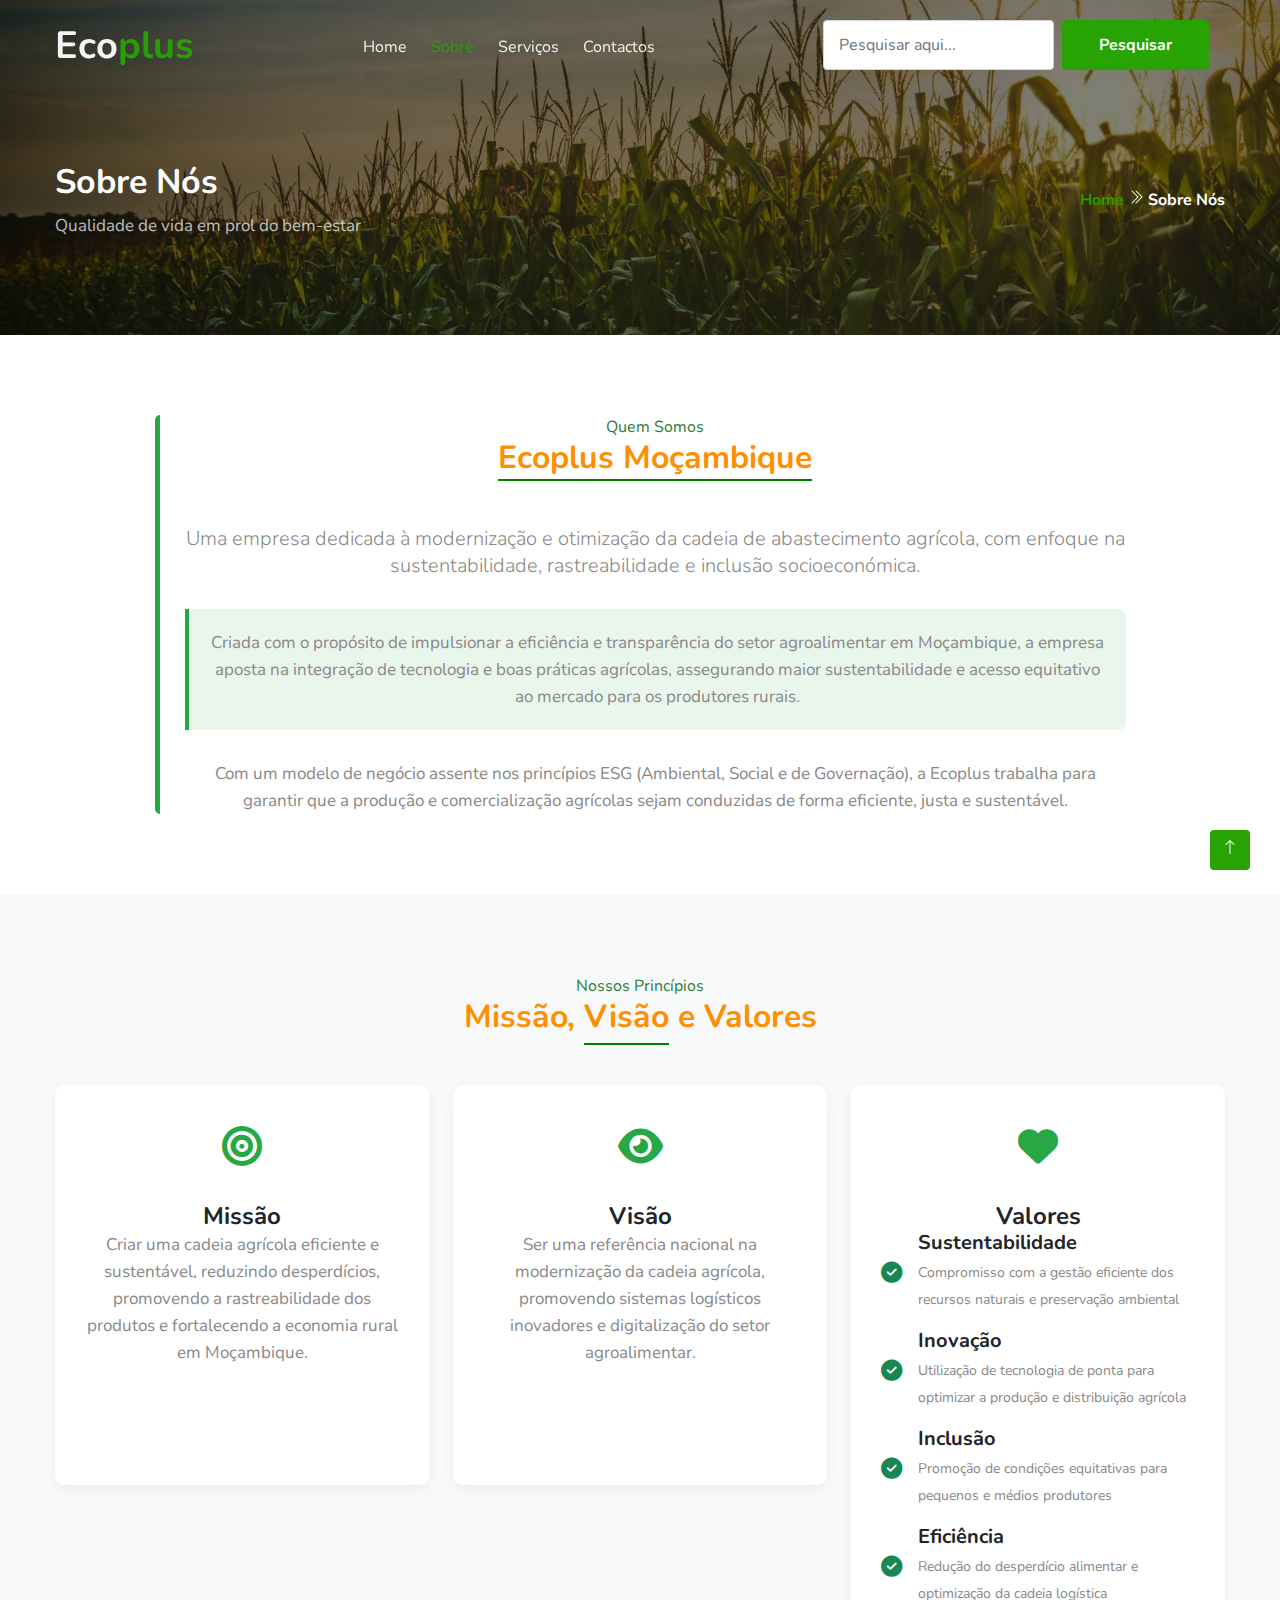
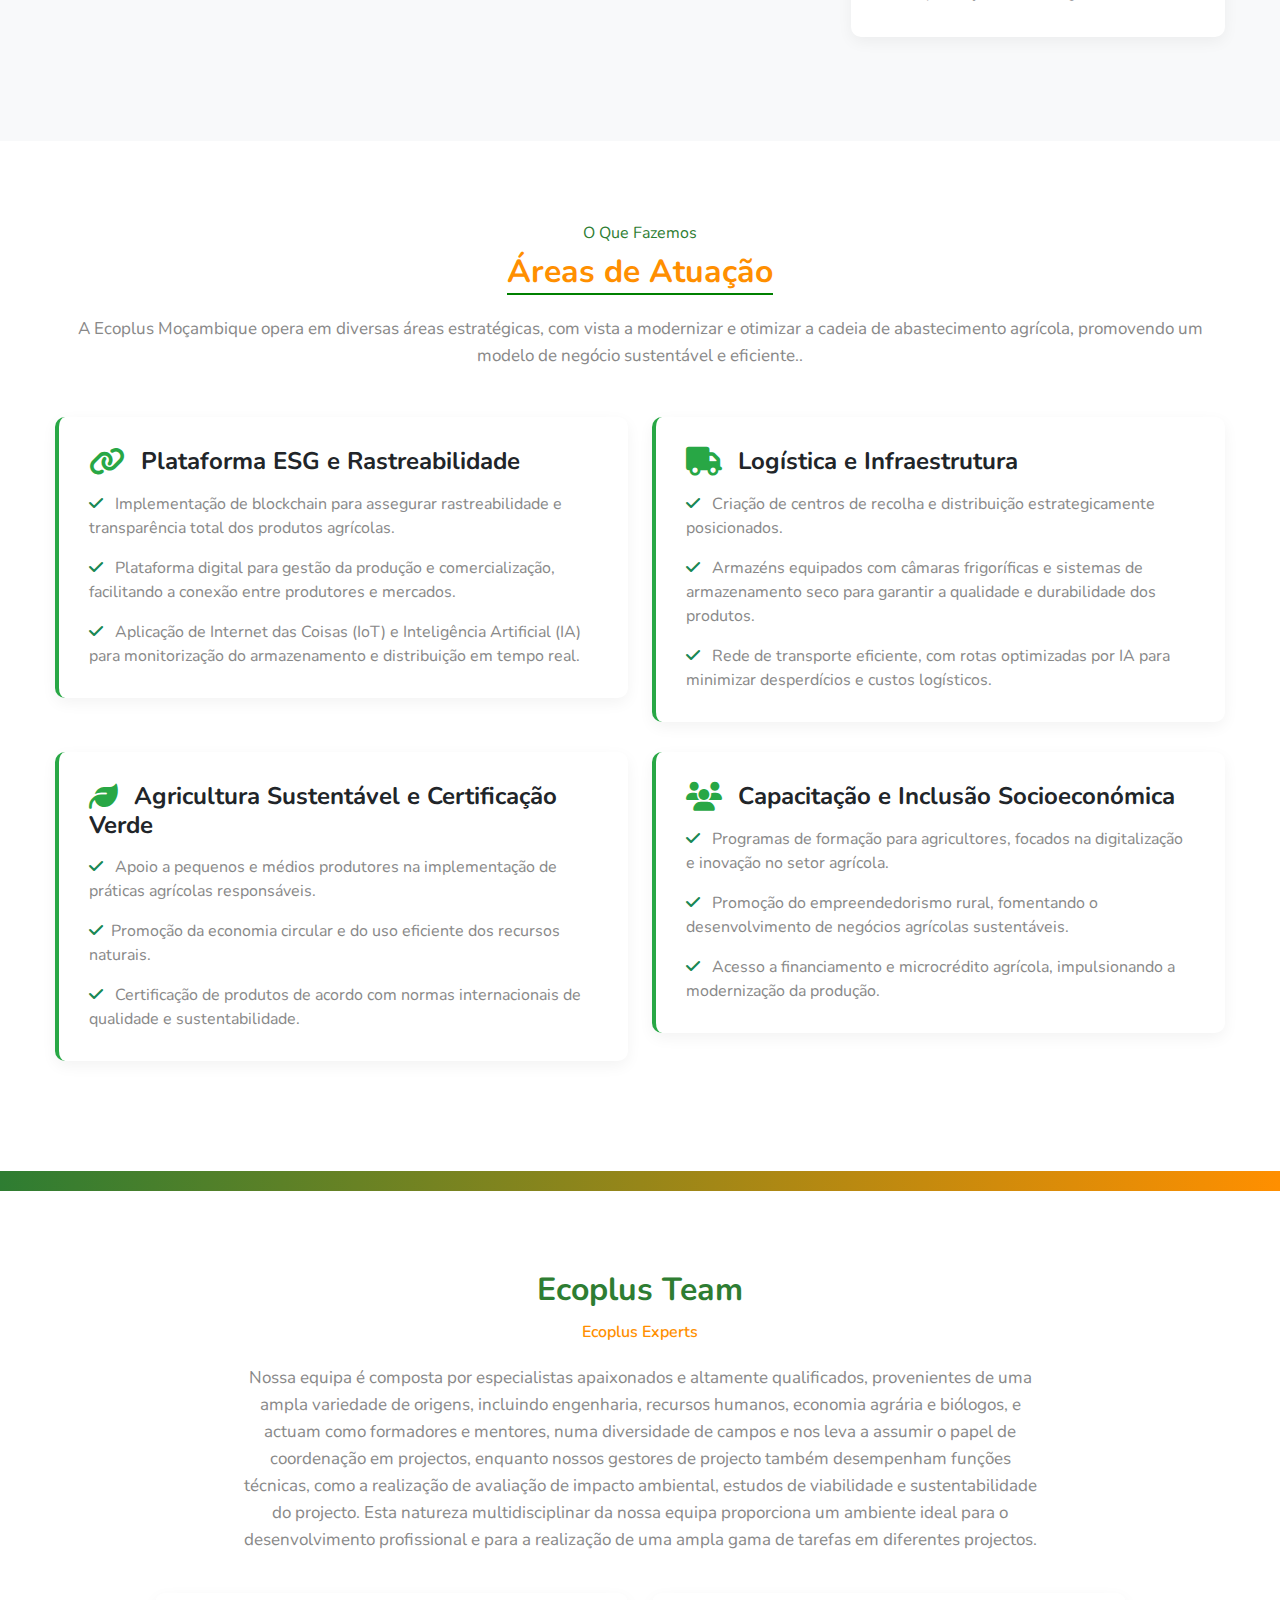
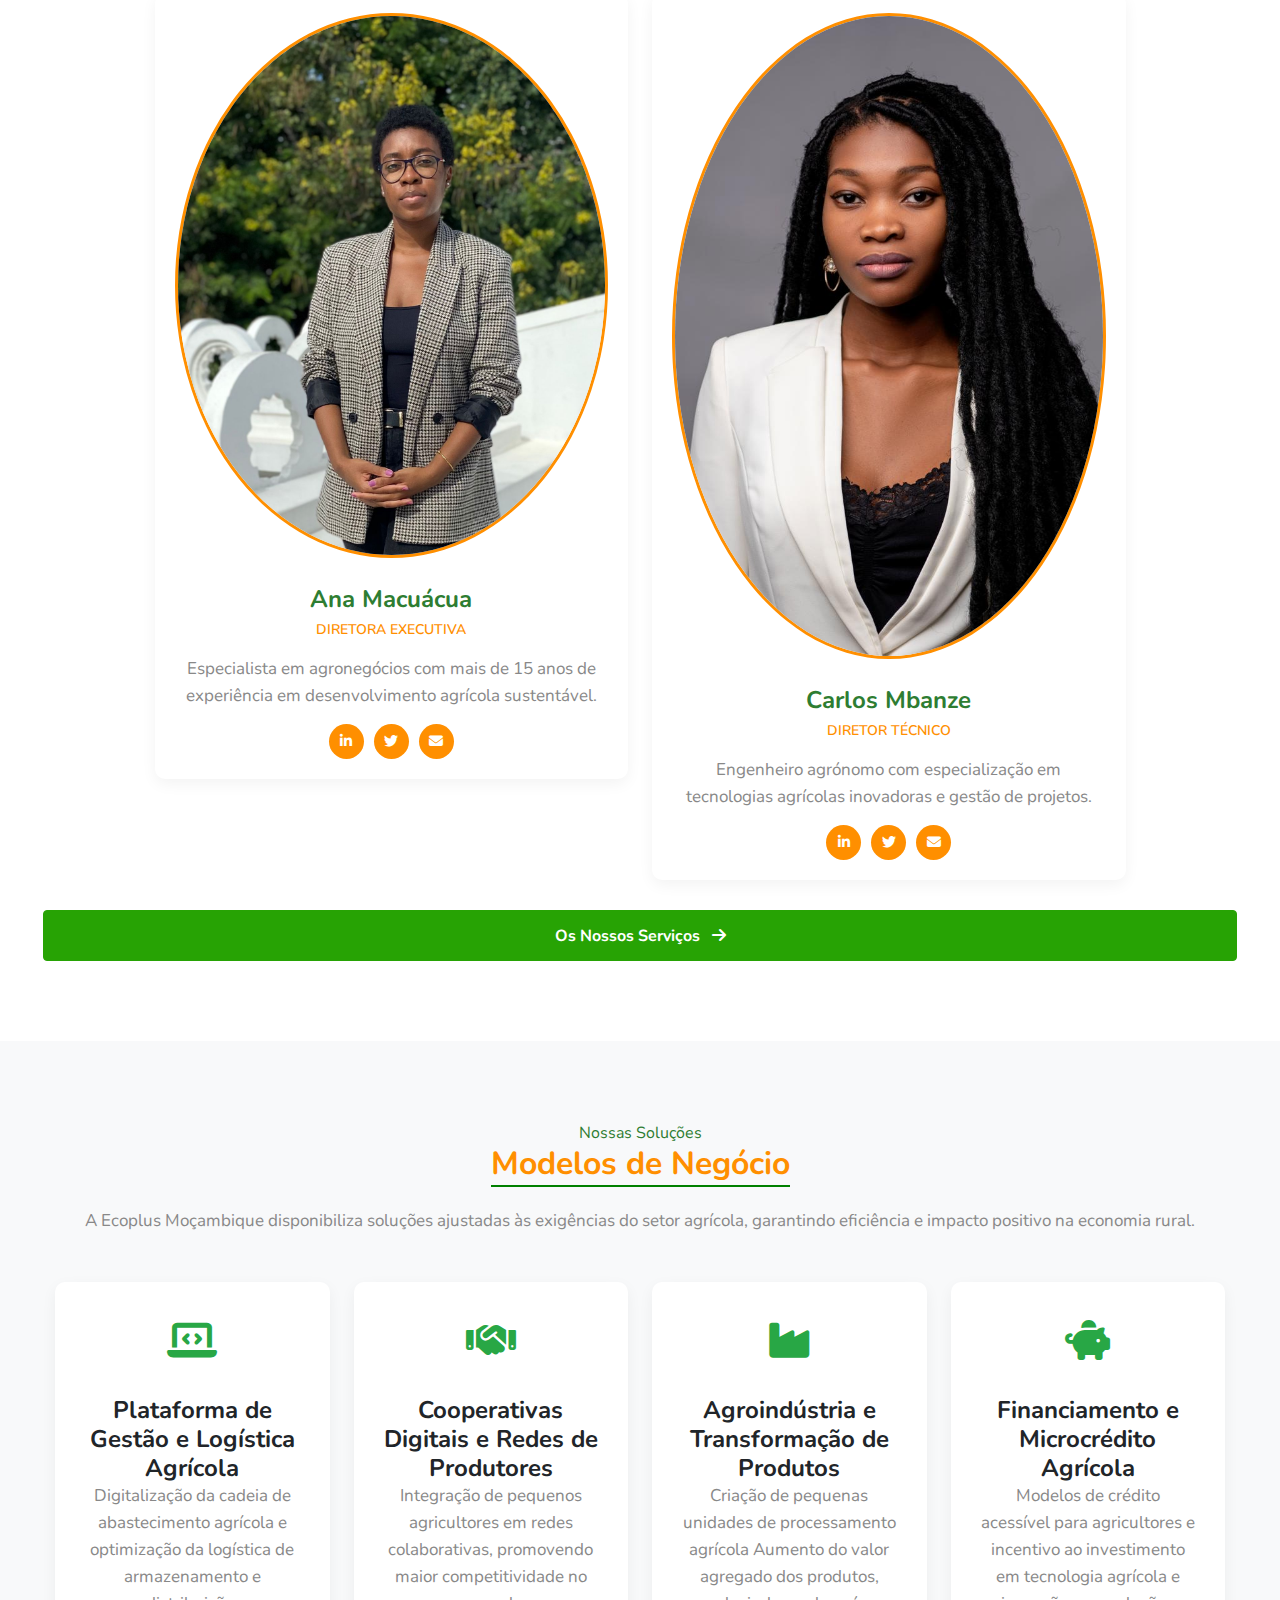
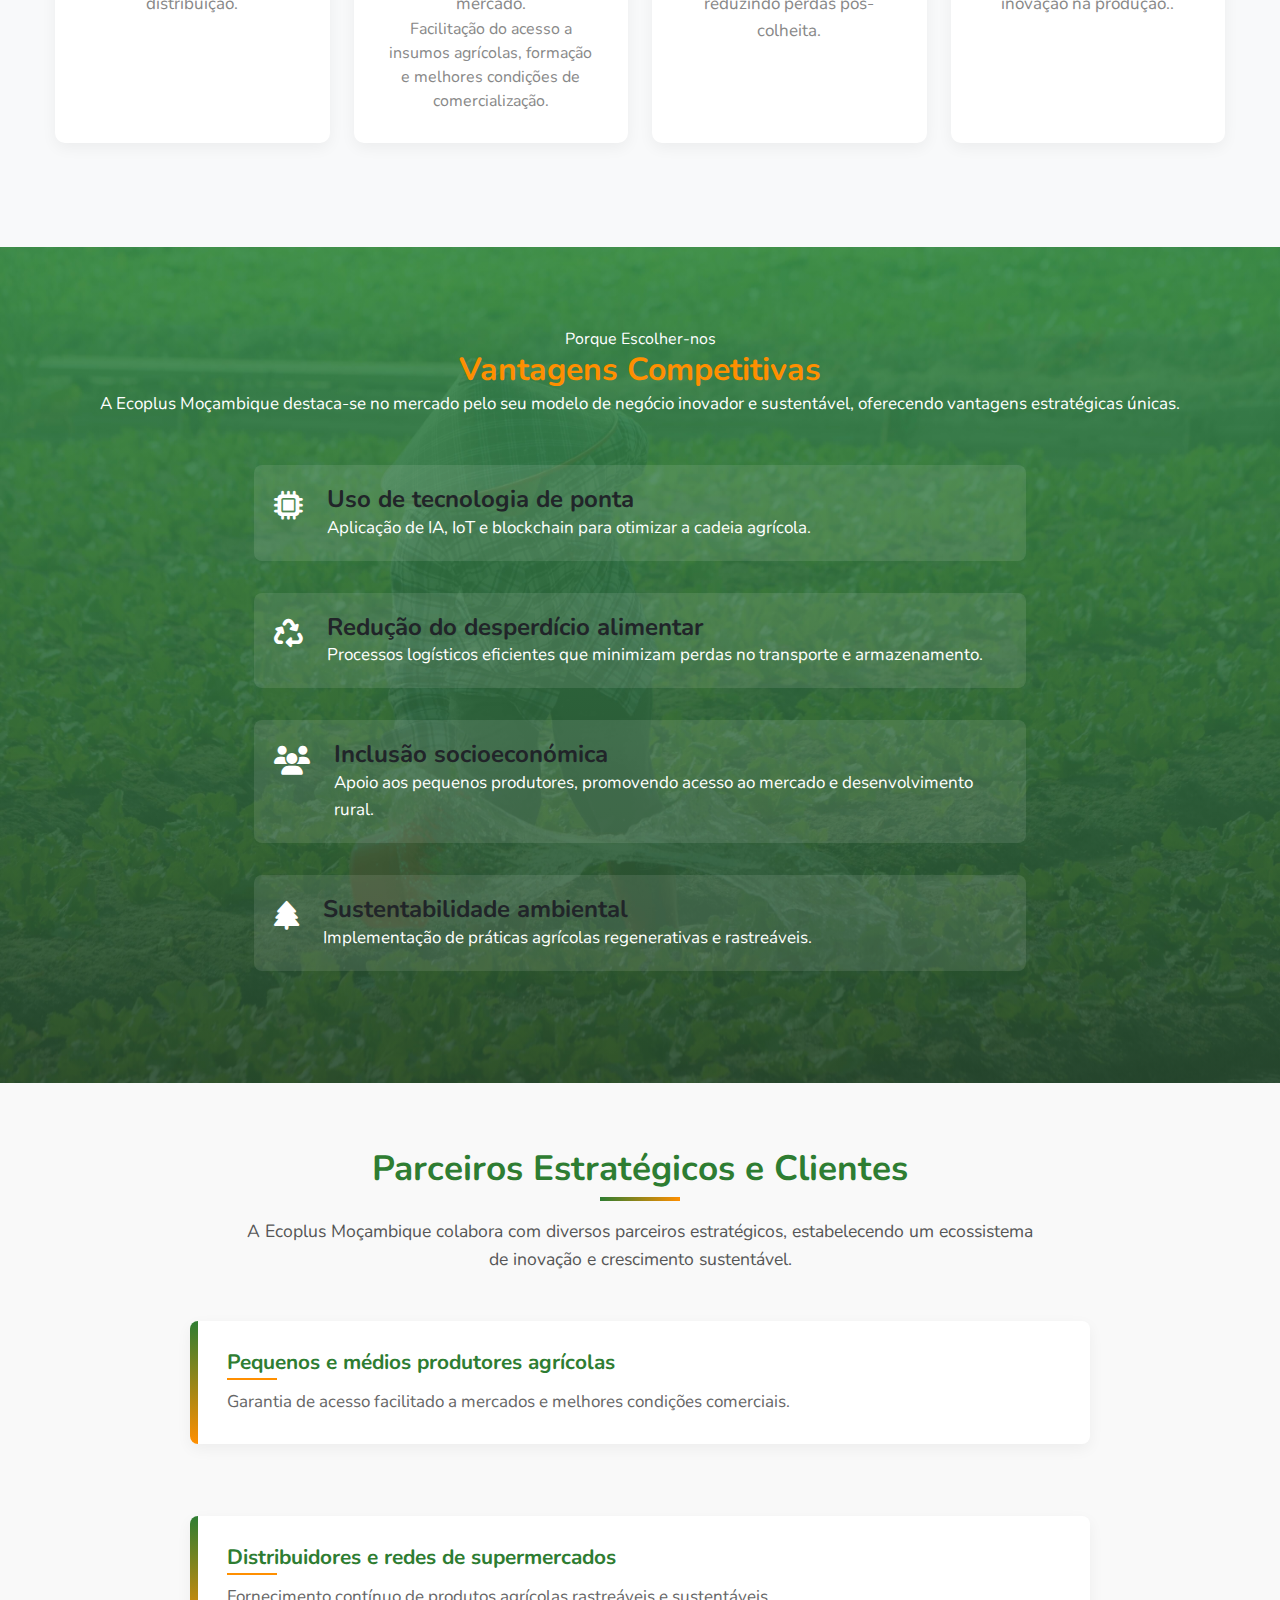
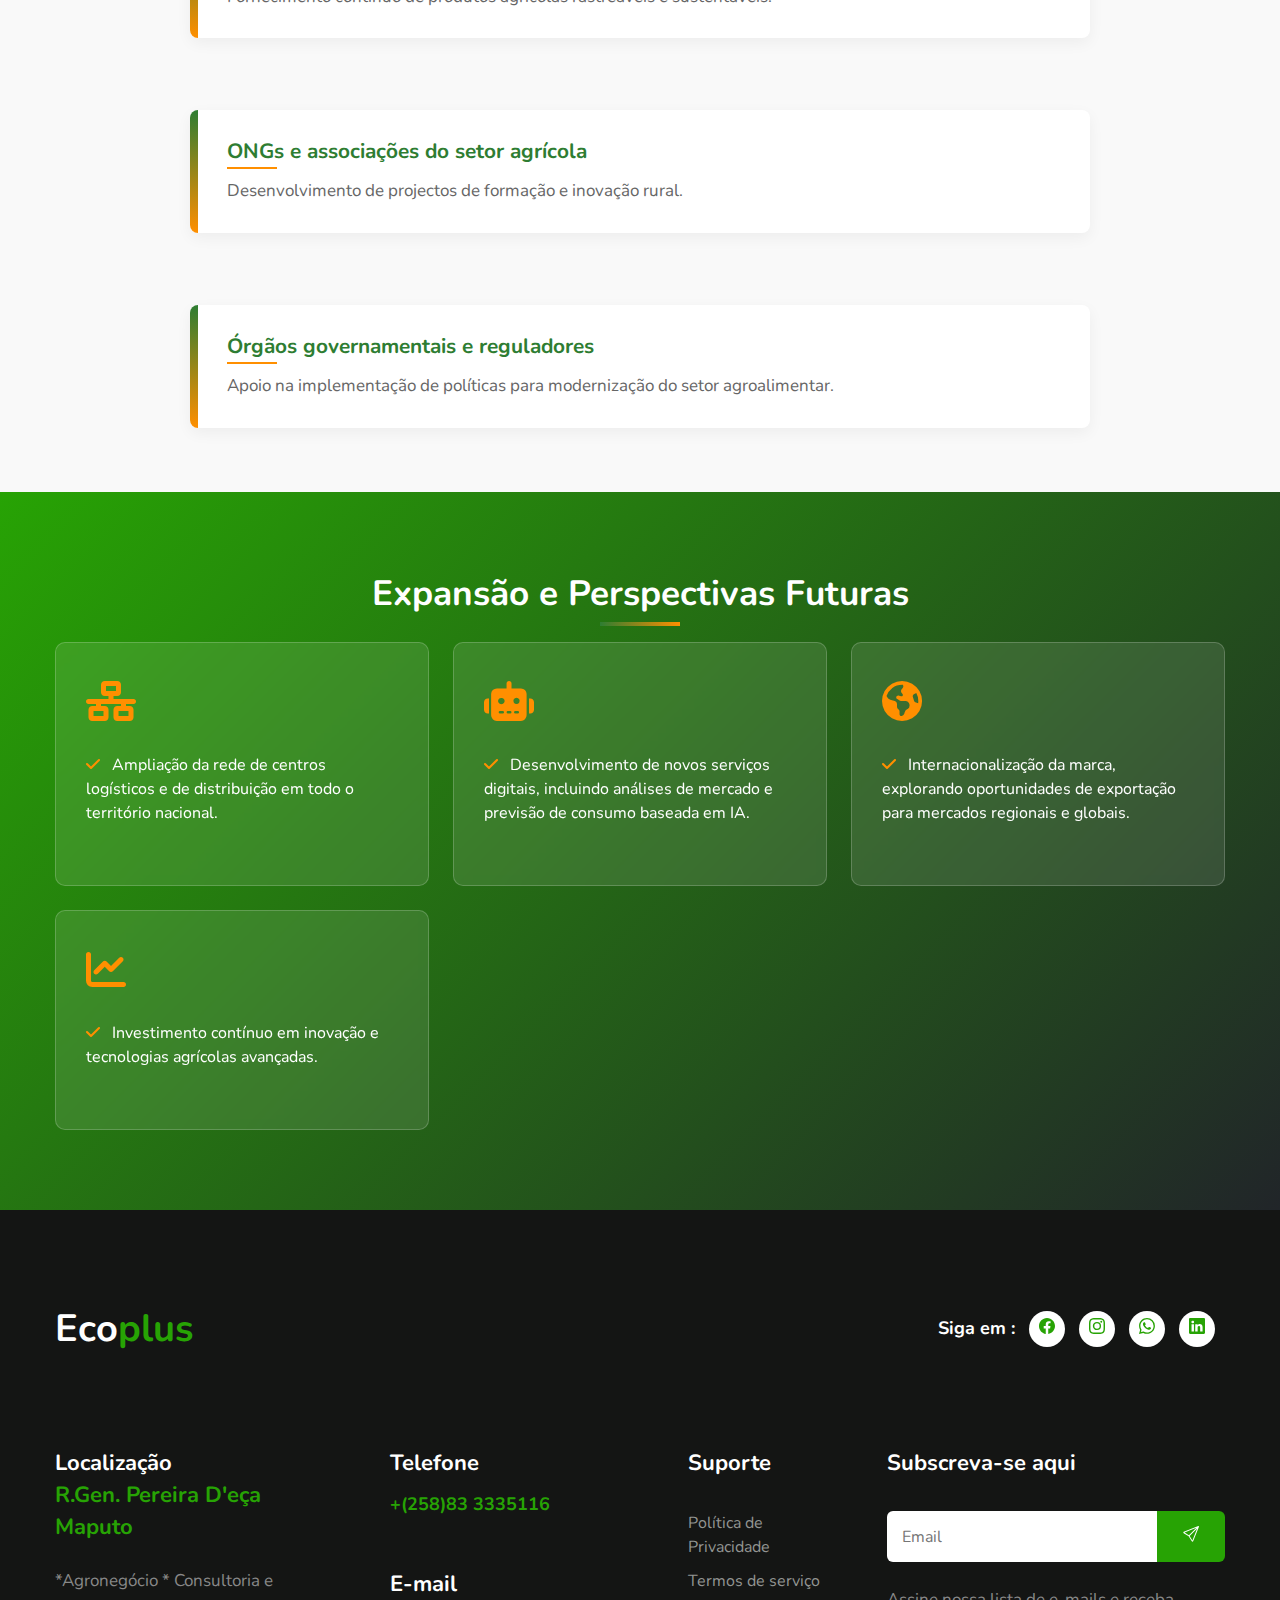
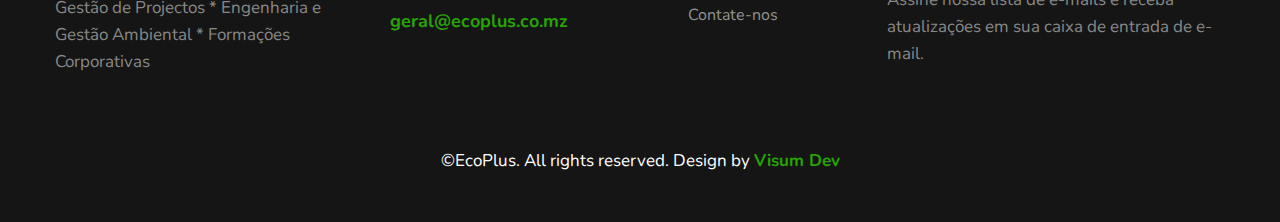
==== about.html @ 9ae2510a "Fase inicial do projecto" ====
<!--
Author: W3layouts
Author URL: http://w3layouts.com
-->
<!doctype html>
<html lang="en">

<head>
    <!-- Required meta tags -->
    <meta charset="utf-8">
    <meta name="viewport" content="width=device-width, initial-scale=1, shrink-to-fit=no">
    <title>EcoPlus - Agricultura Sustentável </title>
    <!-- google fonts -->
    <link href="//fonts.googleapis.com/css2?family=Nunito:ital,wght@0,400;0,600;0,700;0,800;1,400&display=swap" rel="stylesheet">
    <link rel="stylesheet" href="https://cdnjs.cloudflare.com/ajax/libs/font-awesome/6.4.0/css/all.min.css">
    <!-- Template CSS -->
    <link rel="stylesheet" href="assets/css/style-starter.css">
    <link rel="stylesheet" href="assets/css/style-starter1.css">
</head>

<body>



  
    <!--/Header-->
    <header id="site-header" class="fixed-top">
        <div class="container">
            <nav class="navbar navbar-expand-lg navbar-light stroke">
                <h1><a class="navbar-brand" href="index.html">
                        Eco<span class="sub-color">plus</span>
                    </a></h1>
               
                <div class="collapse navbar-collapse" id="navbarScroll">
                    <ul class="navbar-nav mx-lg-auto my-2 my-lg-0 navbar-nav-scroll">
                        <li class="nav-item">
                            <a class="nav-link" aria-current="page" href="index.html">Home</a>
                        </li>
                        <li class="nav-item">
                            <a class="nav-link active" href="about.html">Sobre</a>
                        </li>
                        <li class="nav-item">
                            <a class="nav-link" href="services.html">Serviços</a>
                        </li>
                        
                        <li class="nav-item">
                            <a class="nav-link" href="contact.html">Contactos</a>
                        </li>
                    </ul>
                    <form action="#" method="GET" class="d-flex search-header">
                        <input class="form-control me-2" type="search" placeholder="Pesquisar aqui..." aria-label="Search" required>
                        <button class="btn btn-style btn-secondary me-lg-3" type="submit">Pesquisar</button>
                    </form>
                </div>
                <!-- toggle switch for light and dark theme -->
                <!-- <div class="d-flex search-header" class="mobile-position">
                    <nav class="navigation">
                        <div class="theme-switch-wrapper">
                            <label class="theme-switch" for="checkbox">
                                <input type="checkbox" id="checkbox">
                                <div class="mode-container">
                                    <i class="gg-sun"></i>
                                    <i class="gg-moon"></i>
                                </div>
                            </label>
                        </div>
                    </nav>
                </div> -->
                <!-- //toggle switch for light and dark theme -->
               <button class="navbar-toggler collapsed" type="button" data-bs-toggle="collapse" data-bs-target="#navbarScroll" aria-controls="navbarScroll" aria-expanded="false" aria-label="Toggle navigation">
                    <svg xmlns="http://www.w3.org/2000/svg" width="25" height="25" fill="currentColor" class="bi bi-list" viewBox="0 0 16 16">
                      <path class="title-subw3hny" fill-rule="evenodd" d="M2.5 12a.5.5 0 0 1 .5-.5h10a.5.5 0 0 1 0 1H3a.5.5 0 0 1-.5-.5zm0-4a.5.5 0 0 1 .5-.5h10a.5.5 0 0 1 0 1H3a.5.5 0 0 1-.5-.5zm0-4a.5.5 0 0 1 .5-.5h10a.5.5 0 0 1 0 1H3a.5.5 0 0 1-.5-.5z"/>
                    </svg>
                </button>
              
            </nav>
        </div>
    </header>
    <!--//Header-->
    <!--/inner-page-->
   <!----> <div class="inner-banner py-5">
        <section class="w3l-breadcrumb text-left py-sm-5 ">
            <div class="container">
                <div class="w3breadcrumb-gids">
                    <div class="w3breadcrumb-left text-left">
                        <h2 class="inner-w3-title">
                            Sobre Nós </h2>
                        <p class="inner-page-para mt-2">
                            Qualidade de vida em prol do bem-estar</p>
                    </div>
                    <div class="w3breadcrumb-right">
                        <ul class="breadcrumbs-custom-path">
                            <li><a href="index.html">Home</a></li>
                            <li class="active"><svg xmlns="http://www.w3.org/2000/svg" width="16" height="16" fill="currentColor" class="bi bi-chevron-double-right" viewBox="0 0 16 16">
  <path fill-rule="evenodd" d="M3.646 1.646a.5.5 0 0 1 .708 0l6 6a.5.5 0 0 1 0 .708l-6 6a.5.5 0 0 1-.708-.708L9.293 8 3.646 2.354a.5.5 0 0 1 0-.708z"/>
  <path fill-rule="evenodd" d="M7.646 1.646a.5.5 0 0 1 .708 0l6 6a.5.5 0 0 1 0 .708l-6 6a.5.5 0 0 1-.708-.708L13.293 8 7.646 2.354a.5.5 0 0 1 0-.708z"/>
</svg> Sobre Nós</li>
                        </ul>
                    </div>
                </div>

            </div>
        </section>
    </div>
    <!--//inner-page-->
    <!--/ab-->
  <!-- About Section - Enhanced -->
  <section class="ecoplus-about-section">
    <div class="container">
        <div class="row justify-content-center">
            <div class="col-lg-10">
                <div class="ecoplus-about-content">
                    <span class="ecoplus-section-subtitle text-center d-block"   style="color:  #2e7d32;">Quem Somos</span>
                    <h2 class="ecoplus-section-title text-center"><span style="border-bottom: 2px solid green; ">Ecoplus Moçambique</span></h2>
                    <p class="text-center lead pt-5">Uma empresa dedicada à modernização e otimização da cadeia de abastecimento agrícola, com enfoque na sustentabilidade, rastreabilidade e inclusão socioeconómica.</p>
                    
                    <div class="ecoplus-about-highlight">
                        <p class="mb-0 text-center">Criada com o propósito de impulsionar a eficiência e transparência do setor agroalimentar em Moçambique, a empresa aposta na integração de tecnologia e boas práticas agrícolas, assegurando maior sustentabilidade e acesso equitativo ao mercado para os produtores rurais.</p>
                    </div>
                    
                    <p class="text-center">Com um modelo de negócio assente nos princípios ESG (Ambiental, Social e de Governação), a Ecoplus trabalha para garantir que a produção e comercialização agrícolas sejam conduzidas de forma eficiente, justa e sustentável.</p>
                </div>
            </div>
        </div>
    </div>
</section>

    <!--//ab-->
     <!-- Mission, Vision, Values Section -->
     <section class="ecoplus-values">
        <div class="container">
            <div class="row text-center mb-5">
                <div class="col-lg-12">
                    <span class="ecoplus-section-subtitle"   style="color:  #2e7d32;">Nossos Princípios</span>
                    <h2 class="ecoplus-section-title">Missão, <span style="border-bottom: 2px solid green; padding-bottom:5px ;">Visão</span> e Valores</h2>
                  

                </div>
            </div>
            
            <div class="row">
                <div class="col-md-4 mb-4" style="height: 400px;">
                    <div class="ecoplus-value-card text-center">
                        <div class="ecoplus-value-icon">
                            <i class="fas fa-bullseye"></i>
                        </div>
                        <h4>Missão</h4>
                        <p>Criar uma cadeia agrícola eficiente e sustentável, reduzindo desperdícios, promovendo a rastreabilidade dos produtos e fortalecendo a economia rural em Moçambique.</p>
                    </div>
                </div>
                
                <div class="col-md-4 mb-4" >
                    <div class="ecoplus-value-card text-center"    style="height: 400px;">
                        <div class="ecoplus-value-icon">
                            <i class="fas fa-eye"></i>
                        </div>
                        <h4>Visão</h4>
                        <p>Ser uma referência nacional na modernização da cadeia agrícola, promovendo sistemas logísticos inovadores e digitalização do setor agroalimentar.</p>
                    </div>
                </div>
                
                <div class="col-md-4 mb-4">
                    <div class="ecoplus-value-card">
                        <div class="ecoplus-value-icon text-center">
                            <i class="fas fa-heart"></i>
                        </div>
                        <h4 class="text-center">Valores</h4>
                        <ul class="list-unstyled">
                            <li class="mb-3 d-flex align-items-center">
                                <i class="fas fa-check-circle text-success me-3 fa-lg"></i>
                                <div>
                                    <h5 class="mb-1">Sustentabilidade</h5>
                                    <p class="mb-0 small">Compromisso com a gestão eficiente dos recursos naturais e preservação ambiental</p>
                                </div>
                            </li>
                            <li class="mb-3 d-flex align-items-center">
                                <i class="fas fa-check-circle text-success me-3 fa-lg"></i>
                                <div>
                                    <h5 class="mb-1">Inovação</h5>
                                    <p class="mb-0 small">Utilização de tecnologia de ponta para optimizar a produção e distribuição agrícola</p>
                                </div>
                            </li>
                            <li class="mb-3 d-flex align-items-center">
                                <i class="fas fa-check-circle text-success me-3 fa-lg"></i>
                                <div>
                                    <h5 class="mb-1">Inclusão</h5>
                                    <p class="mb-0 small">Promoção de condições equitativas para pequenos e médios produtores</p>
                                </div>
                            </li>
                            <li class="d-flex align-items-center">
                                <i class="fas fa-check-circle text-success me-3 fa-lg"></i>
                                <div>
                                    <h5 class="mb-1">Eficiência</h5>
                                    <p class="mb-0 small">Redução do desperdício alimentar e optimização da cadeia logística</p>
                                </div>
                            </li>
                        </ul>
                    </div>
                </div>
            </div>
        </div>
    </section>



     <!-- Areas of Activity Section -->
     <section class="ecoplus-areas">
        <div class="container">
            <div class="row text-center mb-5">
                <div class="col-lg-12">
                    <span class="ecoplus-section-subtitle" style="color:  #2e7d32;">O Que Fazemos</span>
                    <h2 class="ecoplus-section-title pt-2"><span style="border-bottom: 2px solid green; ">Áreas de Atuação</span></h2><br>
                    <p >A Ecoplus Moçambique opera em diversas áreas estratégicas, com vista a modernizar e otimizar
                        a cadeia de abastecimento agrícola, promovendo um modelo de negócio sustentável e eficiente..</p>
                </div>
            </div>
            
            <div class="row">
                <div class="col-lg-6">
                    <div class="ecoplus-area-card">
                        <h4><i class="fas fa-link ecoplus-area-icon"></i> Plataforma ESG e Rastreabilidade</h4>
                        <ul class="list-unstyled mt-3">
                            <li class="mb-3"><i class="fas fa-check text-success me-2"></i> Implementação de blockchain para assegurar rastreabilidade e transparência total dos produtos agrícolas.</li>
                            <li class="mb-3"><i class="fas fa-check text-success me-2"></i> Plataforma digital para gestão da produção e comercialização, facilitando a conexão entre
                                produtores e mercados.</li>
                            <li><i class="fas fa-check text-success me-2"></i> Aplicação de Internet das Coisas (IoT) e Inteligência Artificial (IA) para monitorização do
                                armazenamento e distribuição em tempo real.</li>
                        </ul>
                    </div>
                </div>

              

                
                <div class="col-lg-6">
                    <div class="ecoplus-area-card">
                        <h4><i class="fas fa-truck ecoplus-area-icon"></i> Logística e Infraestrutura</h4>
                        <ul class="list-unstyled mt-3">
                            <li class="mb-3"><i class="fas fa-check text-success me-2"></i> Criação de centros de recolha e distribuição estrategicamente posicionados.</li>
                            <li class="mb-3"><i class="fas fa-check text-success me-2"></i> Armazéns equipados com câmaras frigoríficas e sistemas de armazenamento seco para
                                garantir a qualidade e durabilidade dos produtos.</li>
                            <li><i class="fas fa-check text-success me-2"></i> Rede de transporte eficiente, com rotas optimizadas por IA para minimizar desperdícios e
                                custos logísticos.</li>
                        </ul>
                    </div>
                </div>
                
                <div class="col-lg-6">
                    <div class="ecoplus-area-card">
                        <h4><i class="fas fa-leaf ecoplus-area-icon"></i> Agricultura Sustentável e Certificação Verde</h4>
                        <ul class="list-unstyled mt-3">
                            <li class="mb-3"><i class="fas fa-check text-success me-2"></i> Apoio a pequenos e médios produtores na implementação de práticas agrícolas responsáveis.</li>
                            <li class="mb-3"><i class="fas fa-check text-success me-2"></i>Promoção da economia circular e do uso eficiente dos recursos naturais.</li>
                            <li><i class="fas fa-check text-success me-2"></i> Certificação de produtos de acordo com normas internacionais de qualidade e
                                sustentabilidade.</li>
                        </ul>
                    </div>
                </div>


               


                <div class="col-lg-6">
                    <div class="ecoplus-area-card">
                        <h4><i class="fas fa-users ecoplus-area-icon"></i> Capacitação e Inclusão Socioeconómica</h4>
                        <ul class="list-unstyled mt-3">
                            <li class="mb-3"><i class="fas fa-check text-success me-2"></i>  Programas de formação para agricultores, focados na digitalização e inovação no setor
                                agrícola.</li>
                            <li class="mb-3"><i class="fas fa-check text-success me-2"></i> Promoção do empreendedorismo rural, fomentando o desenvolvimento de negócios agrícolas
                                sustentáveis.</li>
                            <li><i class="fas fa-check text-success me-2"></i> Acesso a financiamento e microcrédito agrícola, impulsionando a modernização da produção.
                            </li>
                        </ul>
                    </div>
                </div>
            </div>
        </div>
    </section>


    <section class="team-section">
        <div class="container">
            <div class="team-header">
                <h2>Ecoplus Team</h2>
                <span class="subtitle">Ecoplus Experts</span>
                <p class="mx-auto" style="max-width: 800px;">Nossa equipa é composta por especialistas apaixonados e altamente qualificados, provenientes de uma ampla variedade de origens, incluindo engenharia, recursos humanos, economia agrária e biólogos, e actuam como formadores e mentores, numa diversidade de campos e nos leva a assumir o papel de coordenação em projectos, enquanto nossos gestores de projecto também desempenham funções técnicas, como a realização de avaliação de impacto ambiental, estudos de viabilidade e sustentabilidade do projecto. Esta natureza multidisciplinar da nossa equipa proporciona um ambiente ideal para o desenvolvimento profissional e para a realização de uma ampla gama de tarefas em diferentes projectos.</p>
            </div>

            
            
            <div class="row justify-content-center">
                <div class="col-md-6 col-lg-5">
                    <div class="team-member">
                        <img src="assets/images/Leocadia.jpeg" alt="Diretora Executiva" class="member-img">
                        <div class="member-info">
                            <h4>Ana Macuácua</h4>
                            <span class="position">DIRETORA EXECUTIVA</span>
                            <p>Especialista em agronegócios com mais de 15 anos de experiência em desenvolvimento agrícola sustentável.</p>
                            <div class="member-social">
                                <a href="#"><i class="fab fa-linkedin-in"></i></a>
                                <a href="#"><i class="fab fa-twitter"></i></a>
                                <a href="#"><i class="fas fa-envelope"></i></a>
                            </div>
                        </div>
                    </div>
                </div>

                
                <div class="col-md-6 col-lg-5">
                    <div class="team-member">
                        <img src="assets/images/Sandra.jpeg" alt="Diretor Técnico" class="member-img">
                        <div class="member-info">
                            <h4>Carlos Mbanze</h4>
                            <span class="position">DIRETOR TÉCNICO</span>
                            <p>Engenheiro agrónomo com especialização em tecnologias agrícolas inovadoras e gestão de projetos.</p>
                            <div class="member-social">
                                <a href="#"><i class="fab fa-linkedin-in"></i></a>
                                <a href="#"><i class="fab fa-twitter"></i></a>
                                <a href="#"><i class="fas fa-envelope"></i></a>
                            </div>
                        </div>
                    </div>
                </div>
                <a class="btn btn-style btn-primary  "    href="services.html"> Os Nossos Serviços <span class="fas fa-arrow-right ms-2"></span></a>
            </div>
        </div>
        
    </section>

    




    
    <!-- Business Models Section -->
    <section class="ecoplus-models">
        <div class="container">
            <div class="row text-center mb-5">
                <div class="col-lg-12">
                    <span class="ecoplus-section-subtitle" style="color:  #2e7d32;">Nossas Soluções</span>
                    <h2 class="ecoplus-section-title"><span style="border-bottom: 2px solid green;  ">Modelos de Negócio</span></h2><br>
                    <p >A Ecoplus Moçambique disponibiliza soluções ajustadas às exigências do setor agrícola,
                        garantindo eficiência e impacto positivo na economia rural.</p>
                </div>
            </div>
            
            <div class="row">
                <div class="col-md-6 col-lg-3 mb-4">
                    <div class="ecoplus-model-card">
                        <div class="ecoplus-model-icon">
                            <i class="fas fa-laptop-code"></i>
                        </div>
                        <h4>Plataforma de Gestão e Logística Agrícola</h4>
                        <p>Digitalização da cadeia de abastecimento agrícola e optimização da logística de armazenamento e distribuição.</p>
                    </div>
                </div>
                
                <div class="col-md-6 col-lg-3 mb-4">
                    <div class="ecoplus-model-card">
                        <div class="ecoplus-model-icon">
                            <i class="fas fa-handshake"></i>
                        </div>
                        <h4>Cooperativas Digitais e Redes de Produtores</h4>
                        <p>Integração de pequenos agricultores em redes colaborativas, promovendo maior competitividade no mercado.</p>
                        Facilitação do acesso a insumos agrícolas, formação e melhores condições de
comercialização.
                    </div>
                </div>
                
                <div class="col-md-6 col-lg-3 mb-4">
                    <div class="ecoplus-model-card">
                        <div class="ecoplus-model-icon">
                            <i class="fas fa-industry"></i>
                        </div>
                        <h4>Agroindústria e Transformação de Produtos</h4>
                        <p>Criação de pequenas unidades de processamento agrícola Aumento do valor agregado dos produtos, reduzindo perdas pós-colheita.</p>
                    </div>
                </div>
                
                <div class="col-md-6 col-lg-3 mb-4">
                    <div class="ecoplus-model-card">
                        <div class="ecoplus-model-icon">
                            <i class="fas fa-piggy-bank"></i>
                        </div>
                        <h4>Financiamento e Microcrédito Agrícola</h4>
                        <p>Modelos de crédito acessível para agricultores e incentivo ao investimento em tecnologia agrícola e inovação na produção..</p>
                    </div>
                </div>
            </div>
        </div>
    </section>



    <section class="ecoplus-advantages">
        <div class="container">
            <div class="row text-center mb-5">
                <div class="col-lg-12">
                    <span class="ecoplus-section-subtitle">Porque Escolher-nos</span>
                    <h2 class="ecoplus-section-title">Vantagens Competitivas</h2>
                    <p style="color: white;">A Ecoplus Moçambique destaca-se no mercado pelo seu modelo de negócio inovador e
                        sustentável, oferecendo vantagens estratégicas únicas.</p>
                </div>
            </div>
            
            <div class="row justify-content-center">
                <div class="col-lg-8">
                    <div class="ecoplus-advantage-item d-flex">
                        <div class="ecoplus-advantage-icon">
                            <i class="fas fa-microchip"></i>
                        </div>
                        <div>
                            <h4>Uso de tecnologia de ponta</h4>
                            <p class="mb-0" style="color: white;">Aplicação de IA, IoT e blockchain para otimizar a cadeia agrícola.</p>
                        </div>
                    </div>
                    
                    <div class="ecoplus-advantage-item d-flex">
                        <div class="ecoplus-advantage-icon">
                            <i class="fas fa-recycle"></i>
                        </div>
                        <div>
                            <h4>Redução do desperdício alimentar</h4>
                            <p class="mb-0" style="color: white;">Processos logísticos eficientes que minimizam perdas no transporte e armazenamento.</p>
                        </div>
                    </div>
                    
                    <div class="ecoplus-advantage-item d-flex">
                        <div class="ecoplus-advantage-icon">
                            <i class="fas fa-users"></i>
                        </div>
                        <div>
                            <h4>Inclusão socioeconómica</h4>
                            <p class="mb-0" style="color: white;" >Apoio aos pequenos produtores, promovendo acesso ao mercado e desenvolvimento rural.</p>
                        </div>
                    </div>
                    <div class="ecoplus-advantage-item d-flex">
                        <div class="ecoplus-advantage-icon">
                            <i class="fas fa-tree"></i>
                        </div>
                        <div>
                            <h4>Sustentabilidade ambiental</h4>
                            <p class="mb-0" style="color: white;">Implementação de práticas agrícolas regenerativas e rastreáveis.</p>
                        </div>
                    </div>
             
                  


                    
                </div>
            </div>
        </div>
    </section>



   <!-- parceiros e clientes -->
   <section class="partners-section">
    <div class="containere">
      <h2 class="section-title">Parceiros Estratégicos e Clientes</h2>
      <p class="section-intro">A Ecoplus Moçambique colabora com diversos parceiros estratégicos, estabelecendo um ecossistema de inovação e crescimento sustentável.</p>
      
      <div class="partner-list">
  
        <div class="partner-item">
          <div class="partner-gradient"></div>
          <div class="partner-content">
            <h3 class="partner-title">Pequenos e médios produtores agrícolas</h3>
            <p class="partner-description">Garantia de acesso facilitado a mercados e melhores condições comerciais.</p>
          </div>
        </div><br>
        
    
        <div class="partner-item">
          <div class="partner-gradient"></div>
          <div class="partner-content">
            <h3 class="partner-title">Distribuidores e redes de supermercados</h3>
            <p class="partner-description">Fornecimento contínuo de produtos agrícolas rastreáveis e sustentáveis.</p>
          </div>
        </div><br>
        
        
        <div class="partner-item">
          <div class="partner-gradient"></div>
          <div class="partner-content">
            <h3 class="partner-title">ONGs e associações do setor agrícola</h3>
            <p class="partner-description">Desenvolvimento de projectos de formação e inovação rural.</p>
          </div>
        </div><br>
        
     
        <div class="partner-item">
          <div class="partner-gradient"></div>
          <div class="partner-content">
            <h3 class="partner-title">Órgãos governamentais e reguladores</h3>
            <p class="partner-description">Apoio na implementação de políticas para modernização do setor agroalimentar.</p>
          </div>
        </div>
      </div>
    </div>
  </section>



  <section class="esg-section">
    <div class="container">
        <h2 class="section-title text-white">Expansão e Perspectivas Futuras</h2>
       <p></p>
        <div class="row">
            <div class="col-md-4">
                <div class="esg-card">
                    <div class="esg-icon">
                        <i class="fas fa-network-wired"></i>
                    </div>
                 
                    <ul class="list-unstyled mt-3">
                        <li><i class="fas fa-check me-2"></i> Ampliação da rede de centros logísticos e de distribuição em todo o território nacional.</li>
                      
                    
                            
                    </ul>
                </div>
            </div>
            <div class="col-md-4">
                <div class="esg-card">
                    <div class="esg-icon">
                        <i class="fas fa-robot"></i>
                    </div>
                    <ul class="list-unstyled mt-3">
                        <li><i class="fas fa-check me-2"></i> Desenvolvimento de novos serviços digitais, incluindo análises de mercado e previsão de
                            consumo baseada em IA.</li>
                    </ul>
                </div>
            </div>
            <div class="col-md-4">
                <div class="esg-card">
                    <div class="esg-icon">
                        <i class="fas fa-globe-americas"></i>
                    </div>
               
                    <ul class="list-unstyled mt-3">
                        <li><i class="fas fa-check me-2"></i> Internacionalização da marca, explorando oportunidades de exportação para mercados
                            regionais e globais.</li>
                      
                    </ul>
                </div>
            </div>


            <div class="col-md-4 pt-4">
                <div class="esg-card">
                    <div class="esg-icon">
                        <i class="fas fa-chart-line"></i>
                    </div>
               
                    <ul class="list-unstyled mt-3">
                        <li><i class="fas fa-check me-2"></i>  Investimento contínuo em inovação e tecnologias agrícolas avançadas.</li>
                      
                    </ul>
                </div>
            </div>
        </div>
    </div>
</section>



   
  
    <!--/footer-->
    <footer class="w3l-footer-29-main">
        <div class="footer-29-w3l py-5">
            <div class="container pt-md-5">
                <div class="w3l-footer-text-style">
                    <div class="footer-list-cont d-sm-flex align-items-center justify-content-between mb-5">

                        <h2 class="w3logo"><a class="navbar-brand" href="index.html">
                                Eco<span class="sub-color">plus</span>
                            </a></h2>
                        <div class="main-social-footer-29">
                            <ul>
                                <li class="w3follow mt-sm-0 mt-4">Siga em : </li>
                                <li><a href="https://www.facebook.com/profile.php?id=100067828605940"
                                        class="facebook"><svg xmlns="http://www.w3.org/2000/svg" width="16" height="16" fill="currentColor" class="bi bi-facebook" viewBox="0 0 16 16">
  <path d="M16 8.049c0-4.446-3.582-8.05-8-8.05C3.58 0-.002 3.603-.002 8.05c0 4.017 2.926 7.347 6.75 7.951v-5.625h-2.03V8.05H6.75V6.275c0-2.017 1.195-3.131 3.022-3.131.876 0 1.791.157 1.791.157v1.98h-1.009c-.993 0-1.303.621-1.303 1.258v1.51h2.218l-.354 2.326H9.25V16c3.824-.604 6.75-3.934 6.75-7.951z"/>
</svg></a></li>
                              
                                <li><a href="https://www.instagram.com/ecoplus_mocambique/" class="instagram"><svg xmlns="http://www.w3.org/2000/svg" width="16" height="16" fill="currentColor" class="bi bi-instagram" viewBox="0 0 16 16">
  <path d="M8 0C5.829 0 5.556.01 4.703.048 3.85.088 3.269.222 2.76.42a3.917 3.917 0 0 0-1.417.923A3.927 3.927 0 0 0 .42 2.76C.222 3.268.087 3.85.048 4.7.01 5.555 0 5.827 0 8.001c0 2.172.01 2.444.048 3.297.04.852.174 1.433.372 1.942.205.526.478.972.923 1.417.444.445.89.719 1.416.923.51.198 1.09.333 1.942.372C5.555 15.99 5.827 16 8 16s2.444-.01 3.298-.048c.851-.04 1.434-.174 1.943-.372a3.916 3.916 0 0 0 1.416-.923c.445-.445.718-.891.923-1.417.197-.509.332-1.09.372-1.942C15.99 10.445 16 10.173 16 8s-.01-2.445-.048-3.299c-.04-.851-.175-1.433-.372-1.941a3.926 3.926 0 0 0-.923-1.417A3.911 3.911 0 0 0 13.24.42c-.51-.198-1.092-.333-1.943-.372C10.443.01 10.172 0 7.998 0h.003zm-.717 1.442h.718c2.136 0 2.389.007 3.232.046.78.035 1.204.166 1.486.275.373.145.64.319.92.599.28.28.453.546.598.92.11.281.24.705.275 1.485.039.843.047 1.096.047 3.231s-.008 2.389-.047 3.232c-.035.78-.166 1.203-.275 1.485a2.47 2.47 0 0 1-.599.919c-.28.28-.546.453-.92.598-.28.11-.704.24-1.485.276-.843.038-1.096.047-3.232.047s-2.39-.009-3.233-.047c-.78-.036-1.203-.166-1.485-.276a2.478 2.478 0 0 1-.92-.598 2.48 2.48 0 0 1-.6-.92c-.109-.281-.24-.705-.275-1.485-.038-.843-.046-1.096-.046-3.233 0-2.136.008-2.388.046-3.231.036-.78.166-1.204.276-1.486.145-.373.319-.64.599-.92.28-.28.546-.453.92-.598.282-.11.705-.24 1.485-.276.738-.034 1.024-.044 2.515-.045v.002zm4.988 1.328a.96.96 0 1 0 0 1.92.96.96 0 0 0 0-1.92zm-4.27 1.122a4.109 4.109 0 1 0 0 8.217 4.109 4.109 0 0 0 0-8.217zm0 1.441a2.667 2.667 0 1 1 0 5.334 2.667 2.667 0 0 1 0-5.334z"/>
</svg></a></li>
                                <li><a href="https://wa.me/258833280508"><svg xmlns="http://www.w3.org/2000/svg" width="16" height="16" fill="currentColor" class="bi bi-whatsapp" viewBox="0 0 16 16">
                                  <path d="M13.601 2.326A7.854 7.854 0 0 0 7.994 0C3.627 0 .068 3.558.064 7.926c0 1.399.366 2.76 1.057 3.965L0 16l4.204-1.102a7.933 7.933 0 0 0 3.79.965h.004c4.368 0 7.926-3.558 7.93-7.93A7.898 7.898 0 0 0 13.6 2.326zM7.994 14.521a6.573 6.573 0 0 1-3.356-.92l-.24-.144-2.494.654.666-2.433-.156-.251a6.56 6.56 0 0 1-1.007-3.505c0-3.626 2.957-6.584 6.591-6.584a6.56 6.56 0 0 1 4.66 1.931 6.557 6.557 0 0 1 1.928 4.66c-.004 3.639-2.961 6.592-6.592 6.592zm3.615-4.934c-.197-.099-1.17-.578-1.353-.646-.182-.065-.315-.099-.445.099-.133.197-.513.646-.627.775-.114.133-.232.148-.43.05-.197-.1-.836-.308-1.592-.985-.59-.525-.985-1.175-1.103-1.372-.114-.198-.011-.304.088-.403.087-.088.197-.232.296-.346.1-.114.133-.198.198-.33.065-.134.034-.248-.015-.347-.05-.099-.445-1.076-.612-1.47-.16-.389-.323-.335-.445-.34-.114-.007-.247-.007-.38-.007a.729.729 0 0 0-.529.247c-.182.198-.691.677-.691 1.654 0 .977.71 1.916.81 2.049.098.133 1.394 2.132 3.383 2.992.47.205.84.326 1.129.418.475.152.904.129 1.246.08.38-.058 1.171-.48 1.338-.943.164-.464.164-.86.114-.943-.049-.084-.182-.133-.38-.232z"/>
                                  </svg></a>
                                </li>
                                <li><a href="#linkedin" class="linkedin"><svg xmlns="http://www.w3.org/2000/svg" width="16" height="16" fill="currentColor" class="bi bi-linkedin" viewBox="0 0 16 16">
  <path d="M0 1.146C0 .513.526 0 1.175 0h13.65C15.474 0 16 .513 16 1.146v13.708c0 .633-.526 1.146-1.175 1.146H1.175C.526 16 0 15.487 0 14.854V1.146zm4.943 12.248V6.169H2.542v7.225h2.401zm-1.2-8.212c.837 0 1.358-.554 1.358-1.248-.015-.709-.52-1.248-1.342-1.248-.822 0-1.359.54-1.359 1.248 0 .694.521 1.248 1.327 1.248h.016zm4.908 8.212V9.359c0-.216.016-.432.08-.586.173-.431.568-.878 1.232-.878.869 0 1.216.662 1.216 1.634v3.865h2.401V9.25c0-2.22-1.184-3.252-2.764-3.252-1.274 0-1.845.7-2.165 1.193v.025h-.016a5.54 5.54 0 0 1 .016-.025V6.169h-2.4c.03.678 0 7.225 0 7.225h2.4z"/>
</svg></a></li>
                            </ul>

                        </div>
                    </div>
                </div>
                <div class="row footer-top-29 pt-lg-5 pt-sm-4">
                    <div class="col-lg-3 col-sm-6">
                        <div class="address-grid">
                            <h5>Localização</h5>
                             <h5><a href="https://maps.app.goo.gl/GgKTKMHhK89vBWnp7?g_st=iw" class="grid-link">R.Gen. Pereira D'eça<br> Maputo</a></h5>
                            <p class="mt-4">*Agronegócio * Consultoria e Gestão de Projectos * Engenharia e Gestão
                                Ambiental * Formações Corporativas</p>

                        </div>
                    </div>
                    <div class="col-lg-3 col-sm-6 mt-sm-0 mt-4 ps-lg-5">
                        <div class="address-grid">
                            <h5>Telefone</h5>
                            <h5 class="phone-number-text mt-2"><a href="https://wa.me/258833280508">+(258)83 3335116</a></h5>
                        </div>
                        <div class="address-grid mt-sm-5 mt-4">
                            <h5>E-mail</h5>
                            <h5 class="email-cont-text mt-1"> <a href="mailto:geral@ecoplus.co.mz"
                                    class="mail">geral@ecoplus.co.mz</a></h5>
                        </div>
                    </div>
                    <div class="col-lg-2 col-md-6 col-sm-5 footer-list-menu ps-lg-5 mt-lg-0 mt-sm-5 mt-4">
                        <div class="address-grid">
                            <h5 class="mb-4 pb-lg-2">Suporte</h5>
                            <ul>
                                <li><a href="#privacy">Política de Privacidade</a></li>
                                <li><a href="#terms"> Termos de serviço</a></li>
                                <li><a href="contact.html">Contate-nos</a></li>
                                <!-- <li><a href="#faq">faQ</a></li> -->
                            </ul>
                        </div>
                    </div>
                    <div
                        class="address-grid col-lg-4 col-md-6 col-sm-7 ps-lg-5 mt-lg-0 mt-sm-5 mt-4 w3l-footer-16-main">
                        <h5>Subscreva-se aqui</h5>
                        <form action="#" class="subscribe d-flex mt-4 pt-lg-2 mb-4" method="post">
                            <input type="email" name="email" placeholder="Email " required="">
                            <button><svg xmlns="http://www.w3.org/2000/svg" width="16" height="16" fill="currentColor" class="bi bi-send" viewBox="0 0 16 16">
  <path d="M15.854.146a.5.5 0 0 1 .11.54l-5.819 14.547a.75.75 0 0 1-1.329.124l-3.178-4.995L.643 7.184a.75.75 0 0 1 .124-1.33L15.314.037a.5.5 0 0 1 .54.11ZM6.636 10.07l2.761 4.338L14.13 2.576 6.636 10.07Zm6.787-8.201L1.591 6.602l4.339 2.76 7.494-7.493Z"/>
</svg></button>
                        </form>
                        <p>Assine nossa lista de e-mails e receba atualizações em sua caixa de entrada de e-mail.</p>
                    </div>
                </div>
                <!-- copyright -->
                <div class="w3l-copyright text-center mt-lg-5 mt-sm-4 pt-md-4 pt-3">
                    <p class="copy-footer-29">©EcoPlus. All rights reserved. Design by <a href="https://visum.co.mz/" target="_blank">
                            Visum Dev</a></p>
                </div>
            </div>
        </div>
    </footer>

    <!-- //footer -->

    <!-- Js scripts -->
    <!-- move top -->
    <button onclick="topFunction()" id="movetop" title="Go to top">
        <i class="bi bi-arrow-up"> <svg xmlns="http://www.w3.org/2000/svg" width="16" height="16" fill="currentColor" class="bi bi-arrow-up" viewBox="0 0 16 16">
            <path fill-rule="evenodd" d="M8 15a.5.5 0 0 0 .5-.5V2.707l3.146 3.147a.5.5 0 0 0 .708-.708l-4-4a.5.5 0 0 0-.708 0l-4 4a.5.5 0 1 0 .708.708L7.5 2.707V14.5a.5.5 0 0 0 .5.5z"/>
          </svg></i>
    </button>
    <script>
        // When the user scrolls down 20px from the top of the document, show the button
        window.onscroll = function() {
            scrollFunction()
        };

        function scrollFunction() {
            if (document.body.scrollTop > 20 || document.documentElement.scrollTop > 20) {
                document.getElementById("movetop").style.display = "block";
            } else {
                document.getElementById("movetop").style.display = "none";
            }
        }

        // When the user clicks on the button, scroll to the top of the document
        function topFunction() {
            document.body.scrollTop = 0;
            document.documentElement.scrollTop = 0;
        }


  

    </script>
    <!-- //move top -->

    <!-- Template JavaScript -->
    <script src="assets/js/jquery-3.3.1.min.js"></script>
    <script src="assets/js/theme-change.js"></script>
    <script src="https://maxcdn.bootstrapcdn.com/bootstrap/4.0.0/css/bootstrap.min.css"></script>
    <script src="https://stackpath.bootstrapcdn.com/bootstrap/4.0.0/js/bootstrap.bundle.min.js"></script>
    <script src="https://cdnjs.cloudflare.com/ajax/libs/jquery/3.2.1/jquery.min.js"></script>
    <!--/slider-js-->
    <!-- MENU-JS -->
    <script>
        $(window).on("scroll", function() {
            var scroll = $(window).scrollTop();

            if (scroll >= 80) {
                $("#site-header").addClass("nav-fixed");
            } else {
                $("#site-header").removeClass("nav-fixed");
            }
        });

        //Main navigation Active Class Add Remove
        $(".navbar-toggler").on("click", function() {
            $("header").toggleClass("active");
        });
        $(document).on("ready", function() {
            if ($(window).width() > 991) {
                $("header").removeClass("active");
            }
            $(window).on("resize", function() {
                if ($(window).width() > 991) {
                    $("header").removeClass("active");
                }
            });
        });

    </script>
    <!-- //MENU-JS -->

    <!-- disable body scroll which navbar is in active -->
    <script>
        $(function() {
            $('.navbar-toggler').click(function() {
                $('body').toggleClass('noscroll');
            })
        });

    </script>
    <!-- //disable body scroll which navbar is in active -->
    <!-- //bootstrap -->
    <script src="assets/js/bootstrap.min.js"></script>

</body>

</html>
---- assets/css/style-starter.css ----
/*--
Author: W3layouts
Author URL: http://w3layouts.com
--*/
@charset "UTF-8";

/*!
 * Bootstrap v5.0.1 (https://getbootstrap.com/)
 * Copyright 2011-2021 The Bootstrap Authors
 * Copyright 2011-2021 Twitter, Inc.
 * Licensed under MIT (https://github.com/twbs/bootstrap/blob/main/LICENSE)
 */





   /* About Section */
   .ecoplus-about-section {
    padding: 80px 0;
    position: relative;
}

.ecoplus-about-content {
    position: relative;
    padding-left: 30px;
}

.ecoplus-about-content:before {
    content: '';
    position: absolute;
    top: 0;
    left: 0;
    width: 5px;
    height: 100%;
    background: #28a745;
    border-radius: 5px 0 0 5px;
}

.ecoplus-about-highlight {
    background-color: rgba(40, 167, 69, 0.1);
    border-left: 4px solid #28a745;
    padding: 20px;
    margin: 30px 0;
    border-radius: 0 8px 8px 0;
}


.progress-bar-verde {
    background-color: #28a745; /* Verde do Bootstrap */
    height: 10px;
}

.titulo-com-barra {
    margin-bottom: 5px;
}









 /* Values Section */
 .ecoplus-values {
    background-color: #f8f9fa;
    padding: 80px 0;
}



.ecoplus-value-card {
    background: white;
    border-radius: 10px;
    padding: 30px;
    height: 100%;
    box-shadow: 0 5px 15px rgba(0, 0, 0, 0.05);
    transition: all 0.3s ease;
    border-top: 3px solid transparent;
    position: relative;
    overflow: hidden;
}

.ecoplus-value-card:hover {
    transform: translateY(-10px);
    box-shadow: 0 15px 30px rgba(0, 0, 0, 0.1);
    border-top-color: #28a745;
}

.ecoplus-value-card:after {
    content: '';
    position: absolute;
    bottom: 0;
    left: 0;
    width: 100%;
    height: 4px;
    background: linear-gradient(90deg, #28a745, #5cb85c);
    opacity: 0;
    transition: opacity 0.3s;
}

/* .ecoplus-section-subtitle:after {
    content: '';
    position: absolute;
    bottom: 0;
    left: 50%;
    transform: translateX(-50%);
    width: 80px;
    height: 3px;
    background: #28a745;
} */

.ecoplus-value-card:hover:after {
    opacity: 1;
}

.ecoplus-value-icon {
    font-size: 2.5rem;
    color: #28a745;
    margin-bottom: 1.5rem;
    transition: all 0.3s;
}

.ecoplus-value-card:hover .ecoplus-value-icon {
    transform: scale(1.1);
}





     /* Areas Section */
     .ecoplus-areas {
        padding: 80px 0;
        background: url('assets/images/agro-pattern.png') repeat;
        position: relative;
    }
    
    .ecoplus-area-card {
        background: white;
        border-radius: 10px;
        padding: 30px;
        margin-bottom: 30px;
        box-shadow: 0 5px 15px rgba(0, 0, 0, 0.05);
        transition: all 0.3s;
        border-left: 4px solid #28a745;
    }
    
    .ecoplus-area-card:hover {
        transform: translateY(-5px);
        box-shadow: 0 10px 25px rgba(0, 0, 0, 0.1);
    }
    
    .ecoplus-area-icon {
        font-size: 1.8rem;
        color: #28a745;
        margin-right: 1rem;
        float: left;
        line-height: 1.2;
    }
    



     /* Models Section */
     .ecoplus-models {
        padding: 80px 0;
        background-color: #f8f9fa;
    }
    
    .ecoplus-model-card {
        background: white;
        border-radius: 10px;
        padding: 30px;
        height: 100%;
        box-shadow: 0 5px 15px rgba(0, 0, 0, 0.05);
        transition: all 0.3s;
        text-align: center;
        position: relative;
        overflow: hidden;
    }
    
    .ecoplus-model-card:before {
        content: '';
        position: absolute;
        top: 0;
        left: 0;
        width: 100%;
        height: 5px;
        background: linear-gradient(90deg, #28a745, #5cb85c);
        opacity: 0;
        transition: opacity 0.3s;
    }
    
    .ecoplus-model-card:hover {
        transform: translateY(-10px);
        box-shadow: 0 15px 30px rgba(0, 0, 0, 0.1);
    }
    
    .ecoplus-model-card:hover:before {
        opacity: 1;
    }
    
    .ecoplus-model-icon {
        font-size: 2.5rem;
        color: #28a745;
        margin-bottom: 1.5rem;
        transition: all 0.3s;
    }
    
    .ecoplus-model-card:hover .ecoplus-model-icon {
        transform: rotate(15deg) scale(1.1);
    }






         /* Team Section - Enhanced Small Cards with requested gradient bar */
         .team-section {
            padding: 80px 0;
            position: relative;
        }
        
        /* Ajuste solicitado para a barra gradient acima da seção Team */
        .team-section::before {
            content: '';
            position: absolute;
            top: 0;
            left: 0;
            width: 100%;
            height: 20px;
            background: linear-gradient(90deg, #2e7d32, #ff8f00);
        }
        
        .team-header {
            text-align: center;
            margin-bottom: 40px;
            padding-top: 20px; /* Adicionado para compensar a barra gradient */
        }
        
        .team-header h2 {
            color: #2e7d32;
            margin-bottom: 10px;
        }
        
        .team-header .subtitle {
            color: #ff8f00;
            font-weight: 600;
            margin-bottom: 20px;
            display: block;
        }
        
        .team-member {
            background: white;
            border-radius: 10px;
            padding: 20px;
            box-shadow: 0 5px 15px rgba(0,0,0,0.05);
            transition: all 0.3s ease;
            margin-bottom: 30px;
            text-align: center;
        }
        
        .team-member:hover {
            transform: translateY(-5px);
            box-shadow: 0 10px 25px rgba(0,0,0,0.1);
        }
        
        .member-img {
            width: 80px;
            height: 80px;
            border-radius: 50%;
            object-fit: cover;
            border: 3px solid #ff8f00;
            margin: 0 auto 20px;
        }
        
        .member-info h4 {
            color: #2e7d32;
            margin-bottom: 5px;
        }
        
        .member-info .position {
            color: #ff8f00;
            font-weight: 600;
            margin-bottom: 15px;
            display: block;
            font-size: 14px;
        }
        
        .member-social {
            display: flex;
            justify-content: center;
            margin-top: 15px;
        }
        
        .member-social a {
            width: 35px;
            height: 35px;
            background: #ff8f00;
            color: white;
            border-radius: 50%;
            display: flex;
            align-items: center;
            justify-content: center;
            margin: 0 5px;
            transition: all 0.3s ease;
            font-size: 14px;
        }
        
        .member-social a:hover {
            background-color: #ff8f00;
            transform: translateY(-3px);
        }
        


        /* Advantages Section */
        .ecoplus-advantages {
            padding: 80px 0;
            background: linear-gradient(rgba(54, 139, 76, 0.9), rgba(38, 73, 46, 0.9)), url('../images/banner33.jpeg') no-repeat center;
            background-size: cover;
            color: white;
            position: relative;
        }

        .ecoplus-section-title{
            color:  #ff8f00;
        }
        
        .ecoplus-advantage-item {
            margin-bottom: 2rem;
            padding: 20px;
            background: rgba(255, 255, 255, 0.1);
            border-radius: 8px;
            transition: all 0.3s;
        }
        
        .ecoplus-advantage-item:hover {
            background: rgba(255, 255, 255, 0.2);
            transform: translateX(10px);
        }
        
        .ecoplus-advantage-icon {
            font-size: 1.8rem;
            margin-right: 1.5rem;
            color: white;
            float: left;
        }

        .ecoplus-advantage p .mb-0{
            color: white;
        }



        /* asjdnsajdkjadkjdbkdjbaskhbj,as */


       /* Estilos para a seção de parceiros */
.partners-section {
    padding: 4rem 0;
    background-color: #f9f9f9;
  }
  
  .containere {
    max-width: 1200px;
    margin: 0 auto;
    padding: 0 20px;
  }
  
  .section-title {
    text-align: center;
    font-size: 2.2rem;
    color: #2e7d32;
    margin-bottom: 1rem;
    position: relative;
  }
  
  .section-title::after {
    content: '';
    display: block;
    width: 80px;
    height: 4px;
    background: linear-gradient(90deg, #2e7d32, #ff8f00);
    margin: 0.5rem auto;
  }
  
  .section-intro {
    text-align: center;
    max-width: 800px;
    margin: 0 auto 3rem;
    font-size: 1.1rem;
    color: #555;
    line-height: 1.6;
  }
  
  .partner-list {
    display: flex;
    flex-direction: column;
    gap: 1.5rem;
    max-width: 900px;
    margin: 0 auto;
  }
  
  .partner-item {
    position: relative;
    background: white;
    border-radius: 8px;
    box-shadow: 0 5px 15px rgba(0,0,0,0.05);
    overflow: hidden;
    transition: transform 0.3s ease, box-shadow 0.3s ease;
    display: flex;
  }
  
  .partner-item:hover {
    transform: translateY(-5px);
    box-shadow: 0 10px 25px rgba(0,0,0,0.1);
  }
  
  .partner-gradient {
    width: 8px;
    background: linear-gradient(to bottom, #2e7d32, #ff8f00);
    flex-shrink: 0;
  }
  
  .partner-content {
    padding: 1.8rem;
    flex-grow: 1;
  }
  
  .partner-title {
    color: #2e7d32;
    font-size: 1.3rem;
    margin-bottom: 0.8rem;
    position: relative;
    display: inline-block;
  }
  
  .partner-title::after {
    content: '';
    position: absolute;
    left: 0;
    bottom: -5px;
    width: 50px;
    height: 2px;
    background-color: #ff8f00;
  }
  
  .partner-description {
    color: #666;
    line-height: 1.6;
    margin: 0;
  }
  
  /* Responsividade */
  @media (max-width: 768px) {
    .section-title {
      font-size: 1.8rem;
    }
    
    .partner-item {
      flex-direction: column;
    }
    
    .partner-gradient {
      width: 100%;
      height: 6px;
      background: linear-gradient(to right, #2e7d32, #ff8f00);
    }
    
    .partner-content {
      padding: 1.5rem;
    }
  }
  
  @media (max-width: 480px) {
    .partners-section {
      padding: 3rem 0;
    }
    
    .section-title {
      font-size: 1.6rem;
    }
    
    .partner-title {
      font-size: 1.2rem;
    }
  }



/* ESG Section - Enhanced */
.esg-section {
    padding: 80px 0;
    background: linear-gradient(135deg, var(--primary-color) 0%, var(--primary-dark) 100%);
    color: white;
}

.esg-card {
    background: rgba(255, 255, 255, 0.1);
    border-radius: 10px;
    padding: 30px;
    height: 100%;
    margin-bottom: 30px;
    transition: all 0.3s ease;
    backdrop-filter: blur(5px);
    border: 1px solid rgba(255, 255, 255, 0.2);
}

.esg-card h3{
    color: #ff8f00;
}

.esg-card .fas{
    color: #ff8f00;
}

.esg-card p{
    color: white;
}

.esg-card:hover {
    background: rgba(255, 255, 255, 0.15);
    transform: translateY(-5px);
}

.esg-icon {
    font-size: 2.5rem;
    margin-bottom: 20px;
    color: var(--accent-light);
}

/* Responsive Adjustments */
@media (max-width: 992px) {
    .hero-section {
        padding: 120px 0;
    }
    
    .about-content {
        padding: 30px;
    }
}

@media (max-width: 768px) {
    .hero-section {
        padding: 100px 0;
    }
    
    .section-title {
        font-size: 1.8rem;
    }
    
    .about-highlight {
        padding: 20px;
    }
}

@media (max-width: 576px) {
    .hero-section {
        padding: 80px 0;
    }
    
    .member-img {
        width: 100px;
        height: 100px;
    }
}




/* pre loading */



 /* CONTAINER DO LOADING */
 .agro-loader {
    position: fixed;
    top: 0;
    left: 0;
    width: 100%;
    height: 100%;
    background: rgba(255, 255, 255, 0.9);
    display: flex;
    flex-direction: column;
    justify-content: center;
    align-items: center;
    z-index: 9999;
    font-family: 'Arial', sans-serif;
  }

  /* ANIMAÇÃO DE FOLHAS CRESCENDO */
  .leaf-loader {
    display: flex;
    gap: 15px;
    margin-bottom: 20px;
  }
  .leaf {
    width: 30px;
    height: 15px;
    background: #5d9e47;
    border-radius: 15px 15px 0 0;
    animation: grow 1.5s infinite ease-in-out;
    transform-origin: bottom center;
  }
  .leaf:nth-child(1) { animation-delay: 0.1s; }
  .leaf:nth-child(2) { animation-delay: 0.3s; }
  .leaf:nth-child(3) { animation-delay: 0.5s; }
  @keyframes grow {
    0%, 100% { transform: scaleY(0.3); }
    50% { transform: scaleY(1.5); background: #8bc34a; }
  }

  /* TEXTO */
  .agro-loader p {
    color: #2e7d32;
    font-weight: bold;
    margin-top: 20px;
    font-size: 18px;
  }

  /* BARRA DE PROGRESSO ESTILIZADA */
  .progress-bar {
    width: 200px;
    height: 8px;
    background: #e0e0e0;
    border-radius: 10px;
    overflow: hidden;
    margin-top: 10px;
  }
  .progress {
    height: 100%;
    width: 0%;
    background: linear-gradient(90deg, #4caf50, #8bc34a);
    animation: progress 3s ease-in-out forwards;
  }
  @keyframes progress {
    0% { width: 0%; }
    100% { width: 100%; }
  }

























:root {
    --bs-blue: #0d6efd;
    --bs-indigo: #6610f2;
    --bs-purple: #6f42c1 --bs-pink: #d63384;
    --bs-red: #dc3545;
    --bs-orange: #fd7e14;
    --bs-yellow: #ffc107;
    --bs-green: #198754;
    --bs-teal: #20c997;
    --bs-cyan: #0dcaf0;
    --bs-white: #fff;
    --bs-gray: #6c757d;
    --bs-gray-dark: #343a40;
    --bs-primary: #0d6efd;
    --bs-secondary: #6c757d;
    --bs-success: #198754;
    --bs-info: #0dcaf0;
    --bs-warning: #ffc107;
    --bs-danger: #dc3545;
    --bs-light: #f8f9fa;
    --bs-dark: #212529;
    --bs-font-sans-serif: system-ui, -apple-system, "Segoe UI", Roboto, "Helvetica Neue", Arial, "Noto Sans", "Liberation Sans", sans-serif, "Apple Color Emoji", "Segoe UI Emoji", "Segoe UI Symbol", "Noto Color Emoji";
    --bs-font-monospace: SFMono-Regular, Menlo, Monaco, Consolas, "Liberation Mono", "Courier New", monospace;
    --bs-gradient: linear-gradient(180deg, rgba(255, 255, 255, 0.15), rgba(255, 255, 255, 0))
}

*,
::after,
::before {
    box-sizing: border-box
}

@media (prefers-reduced-motion:no-preference) {
    :root {
        scroll-behavior: smooth
    }
}

body {
    margin: 0;
    font-family: 'Nunito', sans-serif;
    font-size: 1rem;
    font-weight: 400;
    line-height: 1.5;
    color: #212529;
    background-color: #fff;
    -webkit-text-size-adjust: 100%;
    -webkit-tap-highlight-color: transparent
}

hr {
    margin: 1rem 0;
    color: inherit;
    background-color: currentColor;
    border: 0;
    opacity: .25
}

hr:not([size]) {
    height: 1px
}

.h1,
.h2,
.h3,
.h4,
.h5,
.h6,
h1,
h2,
h3,
h4,
h5,
h6 {
    margin-top: 0;
    margin-bottom: .5rem;
    font-weight: 700;
    line-height: 1.2
}

.h1,
h1 {
    font-size: calc(1.375rem + 1.5vw)
}

@media (min-width:1200px) {

    .h1,
    h1 {
        font-size: 2.5rem
    }
}

.h2,
h2 {
    font-size: calc(1.325rem + .9vw)
}

@media (min-width:1200px) {

    .h2,
    h2 {
        font-size: 2rem
    }
}

.h3,
h3 {
    font-size: calc(1.3rem + .6vw)
}

@media (min-width:1200px) {

    .h3,
    h3 {
        font-size: 1.75rem
    }
}

.h4,
h4 {
    font-size: calc(1.275rem + .3vw)
}

@media (min-width:1200px) {

    .h4,
    h4 {
        font-size: 1.5rem
    }
}

.h5,
h5 {
    font-size: 1.25rem
}

.h6,
h6 {
    font-size: 1rem
}

p {
    margin-top: 0;
    margin-bottom: 1rem
}

abbr[data-bs-original-title],
abbr[title] {
    -webkit-text-decoration: underline dotted;
    text-decoration: underline dotted;
    cursor: help;
    -webkit-text-decoration-skip-ink: none;
    text-decoration-skip-ink: none
}

address {
    margin-bottom: 1rem;
    font-style: normal;
    line-height: inherit
}

ol,
ul {
    padding-left: 2rem
}

dl,
ol,
ul {
    margin-top: 0;
    margin-bottom: 1rem
}

ol ol,
ol ul,
ul ol,
ul ul {
    margin-bottom: 0
}

dt {
    font-weight: 700
}

dd {
    margin-bottom: .5rem;
    margin-left: 0
}

blockquote {
    margin: 0 0 1rem
}

b,
strong {
    font-weight: bolder
}

.small,
small {
    font-size: .875em
}

.mark,
mark {
    padding: .2em;
    background-color: #fcf8e3
}

sub,
sup {
    position: relative;
    font-size: .75em;
    line-height: 0;
    vertical-align: baseline
}

sub {
    bottom: -.25em
}

sup {
    top: -.5em
}

a {
    color: #0d6efd;
    text-decoration: underline
}

a:hover {
    color: var(--primary-color);
}

a:not([href]):not([class]),
a:not([href]):not([class]):hover {
    color: inherit;
    text-decoration: none
}

code,
kbd,
pre,
samp {
    font-family: 'Nunito', sans-serif;
    font-size: 1em;
    direction: ltr;
    unicode-bidi: bidi-override
}

pre {
    display: block;
    margin-top: 0;
    margin-bottom: 1rem;
    overflow: auto;
    font-size: .875em
}

pre code {
    font-size: inherit;
    color: inherit;
    word-break: normal
}

code {
    font-size: .875em;
    color: #d63384;
    word-wrap: break-word
}

a > code {
    color: inherit
}

kbd {
    padding: .2rem .4rem;
    font-size: .875em;
    color: #fff;
    background-color: #212529;
    border-radius: .2rem
}

kbd kbd {
    padding: 0;
    font-size: 1em;
    font-weight: 700
}

figure {
    margin: 0 0 1rem
}

img,
svg {
    vertical-align: middle
    color: var(--secondary-color);
}

table {
    caption-side: bottom;
    border-collapse: collapse
}

caption {
    padding-top: .5rem;
    padding-bottom: .5rem;
    color: #6c757d;
    text-align: left
}

th {
    text-align: inherit;
    text-align: -webkit-match-parent
}

tbody,
td,
tfoot,
th,
thead,
tr {
    border-color: inherit;
    border-style: solid;
    border-width: 0
}

label {
    display: inline-block
}

button {
    border-radius: 0
}

button:focus:not(:focus-visible) {
    outline: 0
}

button,
input,
optgroup,
select,
textarea {
    margin: 0;
    font-family: 'Nunito', sans-serif;
    font-size: inherit;
    line-height: inherit
}

button,
select {
    text-transform: none
}

[role=button] {
    cursor: pointer
}

select {
    word-wrap: normal
}

select:disabled {
    opacity: 1
}

[list]::-webkit-calendar-picker-indicator {
    display: none
}

[type=button],
[type=reset],
[type=submit],
button {
    -webkit-appearance: button
}

[type=button]:not(:disabled),
[type=reset]:not(:disabled),
[type=submit]:not(:disabled),
button:not(:disabled) {
    cursor: pointer
}

::-moz-focus-inner {
    padding: 0;
    border-style: none
}

textarea {
    resize: vertical
}

fieldset {
    min-width: 0;
    padding: 0;
    margin: 0;
    border: 0
}

legend {
    float: left;
    width: 100%;
    padding: 0;
    margin-bottom: .5rem;
    font-size: calc(1.275rem + .3vw);
    line-height: inherit
}

@media (min-width:1200px) {
    legend {
        font-size: 1.5rem
    }
}

legend + * {
    clear: left
}

::-webkit-datetime-edit-day-field,
::-webkit-datetime-edit-fields-wrapper,
::-webkit-datetime-edit-hour-field,
::-webkit-datetime-edit-minute,
::-webkit-datetime-edit-month-field,
::-webkit-datetime-edit-text,
::-webkit-datetime-edit-year-field {
    padding: 0
}

::-webkit-inner-spin-button {
    height: auto
}

[type=search] {
    outline-offset: -2px;
    -webkit-appearance: textfield
}

::-webkit-search-decoration {
    -webkit-appearance: none
}

::-webkit-color-swatch-wrapper {
    padding: 0
}

::file-selector-button {
    font: inherit
}

::-webkit-file-upload-button {
    font: inherit;
    -webkit-appearance: button
}

output {
    display: inline-block
}

iframe {
    border: 0
}

summary {
    display: list-item;
    cursor: pointer
}

progress {
    vertical-align: baseline
}

[hidden] {
    display: none !important
}

.lead {
    font-size: 1.25rem;
    font-weight: 300
}

.display-1 {
    font-size: calc(1.625rem + 4.5vw);
    font-weight: 300;
    line-height: 1.2
}

@media (min-width:1200px) {
    .display-1 {
        font-size: 5rem
    }
}

.display-2 {
    font-size: calc(1.575rem + 3.9vw);
    font-weight: 300;
    line-height: 1.2
}

@media (min-width:1200px) {
    .display-2 {
        font-size: 4.5rem
    }
}

.display-3 {
    font-size: calc(1.525rem + 3.3vw);
    font-weight: 300;
    line-height: 1.2
}

@media (min-width:1200px) {
    .display-3 {
        font-size: 4rem
    }
}

.display-4 {
    font-size: calc(1.475rem + 2.7vw);
    font-weight: 300;
    line-height: 1.2
}

@media (min-width:1200px) {
    .display-4 {
        font-size: 3.5rem
    }
}

.display-5 {
    font-size: calc(1.425rem + 2.1vw);
    font-weight: 300;
    line-height: 1.2
}

@media (min-width:1200px) {
    .display-5 {
        font-size: 3rem
    }
}

.display-6 {
    font-size: calc(1.375rem + 1.5vw);
    font-weight: 300;
    line-height: 1.2
}

@media (min-width:1200px) {
    .display-6 {
        font-size: 2.5rem
    }
}

.list-unstyled {
    padding-left: 0;
    list-style: none
}

.list-inline {
    padding-left: 0;
    list-style: none
}

.list-inline-item {
    display: inline-block
}

.list-inline-item:not(:last-child) {
    margin-right: .5rem
}

.initialism {
    font-size: .875em;
    text-transform: uppercase
}

.blockquote {
    margin-bottom: 1rem;
    font-size: 1.25rem
}

.blockquote > :last-child {
    margin-bottom: 0
}

.blockquote-footer {
    margin-top: -1rem;
    margin-bottom: 1rem;
    font-size: .875em;
    color: #6c757d
}

.blockquote-footer::before {
    content: "— "
}

.img-fluid {
    max-width: 100%;
    height: auto
}

.img-thumbnail {
    padding: .25rem;
    background-color: #fff;
    border: 1px solid #dee2e6;
    border-radius: .25rem;
    max-width: 100%;
    height: auto
}

.figure {
    display: inline-block
}

.figure-img {
    margin-bottom: .5rem;
    line-height: 1
}

.figure-caption {
    font-size: .875em;
    color: #6c757d
}

.container,
.container-fluid,
.container-lg,
.container-md,
.container-sm,
.container-xl,
.container-xxl {
    width: 100%;
    padding-right: var(--bs-gutter-x, .75rem);
    padding-left: var(--bs-gutter-x, .75rem);
    margin-right: auto;
    margin-left: auto
}

.container img{
    width: 100%;
    height: auto;
}

@media (min-width:576px) {

    .container,
    .container-sm {
        max-width: 540px
    }
}

@media (min-width:768px) {

    .container,
    .container-md,
    .container-sm {
        max-width: 720px
    }
}

@media (min-width:992px) {

    .container,
    .container-lg,
    .container-md,
    .container-sm {
        max-width: 960px
    }
}

@media (min-width:1200px) {

    .container,
    .container-lg,
    .container-md,
    .container-sm,
    .container-xl {
        max-width: 1140px
    }
}

@media (min-width:1400px) {

    .container,
    .container-lg,
    .container-md,
    .container-sm,
    .container-xl,
    .container-xxl {
        max-width: 1320px
    }
}

.row {
    --bs-gutter-x: 1.5rem;
    --bs-gutter-y: 0;
    display: flex;
    flex-wrap: wrap;
    margin-top: calc(var(--bs-gutter-y) * -1);
    margin-right: calc(var(--bs-gutter-x)/ -2);
    margin-left: calc(var(--bs-gutter-x)/ -2)
}

.row > * {
    flex-shrink: 0;
    width: 100%;
    max-width: 100%;
    padding-right: calc(var(--bs-gutter-x)/ 2);
    padding-left: calc(var(--bs-gutter-x)/ 2);
    margin-top: var(--bs-gutter-y)
}

.col {
    flex: 1 0 0%
}

.row-cols-auto > * {
    flex: 0 0 auto;
    width: auto
}

.row-cols-1 > * {
    flex: 0 0 auto;
    width: 100%
}

.row-cols-2 > * {
    flex: 0 0 auto;
    width: 50%
}

.row-cols-3 > * {
    flex: 0 0 auto;
    width: 33.3333333333%
}

.row-cols-4 > * {
    flex: 0 0 auto;
    width: 25%
}

.row-cols-5 > * {
    flex: 0 0 auto;
    width: 20%
}

.row-cols-6 > * {
    flex: 0 0 auto;
    width: 16.6666666667%
}

.col-auto {
    flex: 0 0 auto;
    width: auto
}

.col-1 {
    flex: 0 0 auto;
    width: 8.3333333333%
}

.col-2 {
    flex: 0 0 auto;
    width: 16.6666666667%
}

.col-3 {
    flex: 0 0 auto;
    width: 25%
}

.col-4 {
    flex: 0 0 auto;
    width: 33.3333333333%
}

.col-5 {
    flex: 0 0 auto;
    width: 41.6666666667%
}

.col-6 {
    flex: 0 0 auto;
    width: 50%
}

.col-7 {
    flex: 0 0 auto;
    width: 58.3333333333%
}

.col-8 {
    flex: 0 0 auto;
    width: 66.6666666667%
}

.col-9 {
    flex: 0 0 auto;
    width: 75%
}

.col-10 {
    flex: 0 0 auto;
    width: 83.3333333333%
}

.col-11 {
    flex: 0 0 auto;
    width: 91.6666666667%
}

.col-12 {
    flex: 0 0 auto;
    width: 100%
}

.offset-1 {
    margin-left: 8.3333333333%
}

.offset-2 {
    margin-left: 16.6666666667%
}

.offset-3 {
    margin-left: 25%
}

.offset-4 {
    margin-left: 33.3333333333%
}

.offset-5 {
    margin-left: 41.6666666667%
}

.offset-6 {
    margin-left: 50%
}

.offset-7 {
    margin-left: 58.3333333333%
}

.offset-8 {
    margin-left: 66.6666666667%
}

.offset-9 {
    margin-left: 75%
}

.offset-10 {
    margin-left: 83.3333333333%
}

.offset-11 {
    margin-left: 91.6666666667%
}

.g-0,
.gx-0 {
    --bs-gutter-x: 0
}

.g-0,
.gy-0 {
    --bs-gutter-y: 0
}

.g-1,
.gx-1 {
    --bs-gutter-x: 0.25rem
}

.g-1,
.gy-1 {
    --bs-gutter-y: 0.25rem
}

.g-2,
.gx-2 {
    --bs-gutter-x: 0.5rem
}

.g-2,
.gy-2 {
    --bs-gutter-y: 0.5rem
}

.g-3,
.gx-3 {
    --bs-gutter-x: 1rem
}

.g-3,
.gy-3 {
    --bs-gutter-y: 1rem
}

.g-4,
.gx-4 {
    --bs-gutter-x: 1.5rem
}

.g-4,
.gy-4 {
    --bs-gutter-y: 1.5rem
}

.g-5,
.gx-5 {
    --bs-gutter-x: 3rem
}

.g-5,
.gy-5 {
    --bs-gutter-y: 3rem
}

@media (min-width:576px) {
    .col-sm {
        flex: 1 0 0%
    }

    .row-cols-sm-auto > * {
        flex: 0 0 auto;
        width: auto
    }

    .row-cols-sm-1 > * {
        flex: 0 0 auto;
        width: 100%
    }

    .row-cols-sm-2 > * {
        flex: 0 0 auto;
        width: 50%
    }

    .row-cols-sm-3 > * {
        flex: 0 0 auto;
        width: 33.3333333333%
    }

    .row-cols-sm-4 > * {
        flex: 0 0 auto;
        width: 25%
    }

    .row-cols-sm-5 > * {
        flex: 0 0 auto;
        width: 20%
    }

    .row-cols-sm-6 > * {
        flex: 0 0 auto;
        width: 16.6666666667%
    }

    .col-sm-auto {
        flex: 0 0 auto;
        width: auto
    }

    .col-sm-1 {
        flex: 0 0 auto;
        width: 8.3333333333%
    }

    .col-sm-2 {
        flex: 0 0 auto;
        width: 16.6666666667%
    }

    .col-sm-3 {
        flex: 0 0 auto;
        width: 25%
    }

    .col-sm-4 {
        flex: 0 0 auto;
        width: 33.3333333333%
    }

    .col-sm-5 {
        flex: 0 0 auto;
        width: 41.6666666667%
    }

    .col-sm-6 {
        flex: 0 0 auto;
        width: 50%
    }

    .col-sm-7 {
        flex: 0 0 auto;
        width: 58.3333333333%
    }

    .col-sm-8 {
        flex: 0 0 auto;
        width: 66.6666666667%
    }

    .col-sm-9 {
        flex: 0 0 auto;
        width: 75%
    }

    .col-sm-10 {
        flex: 0 0 auto;
        width: 83.3333333333%
    }

    .col-sm-11 {
        flex: 0 0 auto;
        width: 91.6666666667%
    }

    .col-sm-12 {
        flex: 0 0 auto;
        width: 100%
    }

    .offset-sm-0 {
        margin-left: 0
    }

    .offset-sm-1 {
        margin-left: 8.3333333333%
    }

    .offset-sm-2 {
        margin-left: 16.6666666667%
    }

    .offset-sm-3 {
        margin-left: 25%
    }

    .offset-sm-4 {
        margin-left: 33.3333333333%
    }

    .offset-sm-5 {
        margin-left: 41.6666666667%
    }

    .offset-sm-6 {
        margin-left: 50%
    }

    .offset-sm-7 {
        margin-left: 58.3333333333%
    }

    .offset-sm-8 {
        margin-left: 66.6666666667%
    }

    .offset-sm-9 {
        margin-left: 75%
    }

    .offset-sm-10 {
        margin-left: 83.3333333333%
    }

    .offset-sm-11 {
        margin-left: 91.6666666667%
    }

    .g-sm-0,
    .gx-sm-0 {
        --bs-gutter-x: 0
    }

    .g-sm-0,
    .gy-sm-0 {
        --bs-gutter-y: 0
    }

    .g-sm-1,
    .gx-sm-1 {
        --bs-gutter-x: 0.25rem
    }

    .g-sm-1,
    .gy-sm-1 {
        --bs-gutter-y: 0.25rem
    }

    .g-sm-2,
    .gx-sm-2 {
        --bs-gutter-x: 0.5rem
    }

    .g-sm-2,
    .gy-sm-2 {
        --bs-gutter-y: 0.5rem
    }

    .g-sm-3,
    .gx-sm-3 {
        --bs-gutter-x: 1rem
    }

    .g-sm-3,
    .gy-sm-3 {
        --bs-gutter-y: 1rem
    }

    .g-sm-4,
    .gx-sm-4 {
        --bs-gutter-x: 1.5rem
    }

    .g-sm-4,
    .gy-sm-4 {
        --bs-gutter-y: 1.5rem
    }

    .g-sm-5,
    .gx-sm-5 {
        --bs-gutter-x: 3rem
    }

    .g-sm-5,
    .gy-sm-5 {
        --bs-gutter-y: 3rem
    }
}

@media (min-width:768px) {
    .col-md {
        flex: 1 0 0%
    }

    .row-cols-md-auto > * {
        flex: 0 0 auto;
        width: auto
    }

    .row-cols-md-1 > * {
        flex: 0 0 auto;
        width: 100%
    }

    .row-cols-md-2 > * {
        flex: 0 0 auto;
        width: 50%
    }

    .row-cols-md-3 > * {
        flex: 0 0 auto;
        width: 33.3333333333%
    }

    .row-cols-md-4 > * {
        flex: 0 0 auto;
        width: 25%
    }

    .row-cols-md-5 > * {
        flex: 0 0 auto;
        width: 20%
    }

    .row-cols-md-6 > * {
        flex: 0 0 auto;
        width: 16.6666666667%
    }

    .col-md-auto {
        flex: 0 0 auto;
        width: auto
    }

    .col-md-1 {
        flex: 0 0 auto;
        width: 8.3333333333%
    }

    .col-md-2 {
        flex: 0 0 auto;
        width: 16.6666666667%
    }

    .col-md-3 {
        flex: 0 0 auto;
        width: 25%
    }

    .col-md-4 {
        flex: 0 0 auto;
        width: 33.3333333333%
    }

    .col-md-5 {
        flex: 0 0 auto;
        width: 41.6666666667%
    }

    .col-md-6 {
        flex: 0 0 auto;
        width: 50%
    }

    .col-md-7 {
        flex: 0 0 auto;
        width: 58.3333333333%
    }

    .col-md-8 {
        flex: 0 0 auto;
        width: 66.6666666667%
    }

    .col-md-9 {
        flex: 0 0 auto;
        width: 75%
    }

    .col-md-10 {
        flex: 0 0 auto;
        width: 83.3333333333%
    }

    .col-md-11 {
        flex: 0 0 auto;
        width: 91.6666666667%
    }

    .col-md-12 {
        flex: 0 0 auto;
        width: 100%
    }

    .offset-md-0 {
        margin-left: 0
    }

    .offset-md-1 {
        margin-left: 8.3333333333%
    }

    .offset-md-2 {
        margin-left: 16.6666666667%
    }

    .offset-md-3 {
        margin-left: 25%
    }

    .offset-md-4 {
        margin-left: 33.3333333333%
    }

    .offset-md-5 {
        margin-left: 41.6666666667%
    }

    .offset-md-6 {
        margin-left: 50%
    }

    .offset-md-7 {
        margin-left: 58.3333333333%
    }

    .offset-md-8 {
        margin-left: 66.6666666667%
    }

    .offset-md-9 {
        margin-left: 75%
    }

    .offset-md-10 {
        margin-left: 83.3333333333%
    }

    .offset-md-11 {
        margin-left: 91.6666666667%
    }

    .g-md-0,
    .gx-md-0 {
        --bs-gutter-x: 0
    }

    .g-md-0,
    .gy-md-0 {
        --bs-gutter-y: 0
    }

    .g-md-1,
    .gx-md-1 {
        --bs-gutter-x: 0.25rem
    }

    .g-md-1,
    .gy-md-1 {
        --bs-gutter-y: 0.25rem
    }

    .g-md-2,
    .gx-md-2 {
        --bs-gutter-x: 0.5rem
    }

    .g-md-2,
    .gy-md-2 {
        --bs-gutter-y: 0.5rem
    }

    .g-md-3,
    .gx-md-3 {
        --bs-gutter-x: 1rem
    }

    .g-md-3,
    .gy-md-3 {
        --bs-gutter-y: 1rem
    }

    .g-md-4,
    .gx-md-4 {
        --bs-gutter-x: 1.5rem
    }

    .g-md-4,
    .gy-md-4 {
        --bs-gutter-y: 1.5rem
    }

    .g-md-5,
    .gx-md-5 {
        --bs-gutter-x: 3rem
    }

    .g-md-5,
    .gy-md-5 {
        --bs-gutter-y: 3rem
    }
}

@media (min-width:992px) {
    .col-lg {
        flex: 1 0 0%
    }

    .row-cols-lg-auto > * {
        flex: 0 0 auto;
        width: auto
    }

    .row-cols-lg-1 > * {
        flex: 0 0 auto;
        width: 100%
    }

    .row-cols-lg-2 > * {
        flex: 0 0 auto;
        width: 50%
    }

    .row-cols-lg-3 > * {
        flex: 0 0 auto;
        width: 33.3333333333%
    }

    .row-cols-lg-4 > * {
        flex: 0 0 auto;
        width: 25%
    }

    .row-cols-lg-5 > * {
        flex: 0 0 auto;
        width: 20%
    }

    .row-cols-lg-6 > * {
        flex: 0 0 auto;
        width: 16.6666666667%
    }

    .col-lg-auto {
        flex: 0 0 auto;
        width: auto
    }

    .col-lg-1 {
        flex: 0 0 auto;
        width: 8.3333333333%
    }

    .col-lg-2 {
        flex: 0 0 auto;
        width: 16.6666666667%
    }

    .col-lg-3 {
        flex: 0 0 auto;
        width: 25%
    }

    .col-lg-4 {
        flex: 0 0 auto;
        width: 33.3333333333%
    }

    .col-lg-5 {
        flex: 0 0 auto;
        width: 41.6666666667%
    }

    .col-lg-6 {
        flex: 0 0 auto;
        width: 50%
    }

    .col-lg-7 {
        flex: 0 0 auto;
        width: 58.3333333333%
    }

    .col-lg-8 {
        flex: 0 0 auto;
        width: 66.6666666667%
    }

    .col-lg-9 {
        flex: 0 0 auto;
        width: 75%
    }

    .col-lg-10 {
        flex: 0 0 auto;
        width: 83.3333333333%
    }

    .col-lg-11 {
        flex: 0 0 auto;
        width: 91.6666666667%
    }

    .col-lg-12 {
        flex: 0 0 auto;
        width: 100%
    }

    .offset-lg-0 {
        margin-left: 0
    }

    .offset-lg-1 {
        margin-left: 8.3333333333%
    }

    .offset-lg-2 {
        margin-left: 16.6666666667%
    }

    .offset-lg-3 {
        margin-left: 25%
    }

    .offset-lg-4 {
        margin-left: 33.3333333333%
    }

    .offset-lg-5 {
        margin-left: 41.6666666667%
    }

    .offset-lg-6 {
        margin-left: 50%
    }

    .offset-lg-7 {
        margin-left: 58.3333333333%
    }

    .offset-lg-8 {
        margin-left: 66.6666666667%
    }

    .offset-lg-9 {
        margin-left: 75%
    }

    .offset-lg-10 {
        margin-left: 83.3333333333%
    }

    .offset-lg-11 {
        margin-left: 91.6666666667%
    }

    .g-lg-0,
    .gx-lg-0 {
        --bs-gutter-x: 0
    }

    .g-lg-0,
    .gy-lg-0 {
        --bs-gutter-y: 0
    }

    .g-lg-1,
    .gx-lg-1 {
        --bs-gutter-x: 0.25rem
    }

    .g-lg-1,
    .gy-lg-1 {
        --bs-gutter-y: 0.25rem
    }

    .g-lg-2,
    .gx-lg-2 {
        --bs-gutter-x: 0.5rem
    }

    .g-lg-2,
    .gy-lg-2 {
        --bs-gutter-y: 0.5rem
    }

    .g-lg-3,
    .gx-lg-3 {
        --bs-gutter-x: 1rem
    }

    .g-lg-3,
    .gy-lg-3 {
        --bs-gutter-y: 1rem
    }

    .g-lg-4,
    .gx-lg-4 {
        --bs-gutter-x: 1.5rem
    }

    .g-lg-4,
    .gy-lg-4 {
        --bs-gutter-y: 1.5rem
    }

    .g-lg-5,
    .gx-lg-5 {
        --bs-gutter-x: 3rem
    }

    .g-lg-5,
    .gy-lg-5 {
        --bs-gutter-y: 3rem
    }
}

@media (min-width:1200px) {
    .col-xl {
        flex: 1 0 0%
    }

    .row-cols-xl-auto > * {
        flex: 0 0 auto;
        width: auto
    }

    .row-cols-xl-1 > * {
        flex: 0 0 auto;
        width: 100%
    }

    .row-cols-xl-2 > * {
        flex: 0 0 auto;
        width: 50%
    }

    .row-cols-xl-3 > * {
        flex: 0 0 auto;
        width: 33.3333333333%
    }

    .row-cols-xl-4 > * {
        flex: 0 0 auto;
        width: 25%
    }

    .row-cols-xl-5 > * {
        flex: 0 0 auto;
        width: 20%
    }

    .row-cols-xl-6 > * {
        flex: 0 0 auto;
        width: 16.6666666667%
    }

    .col-xl-auto {
        flex: 0 0 auto;
        width: auto
    }

    .col-xl-1 {
        flex: 0 0 auto;
        width: 8.3333333333%
    }

    .col-xl-2 {
        flex: 0 0 auto;
        width: 16.6666666667%
    }

    .col-xl-3 {
        flex: 0 0 auto;
        width: 25%
    }

    .col-xl-4 {
        flex: 0 0 auto;
        width: 33.3333333333%
    }

    .col-xl-5 {
        flex: 0 0 auto;
        width: 41.6666666667%
    }

    .col-xl-6 {
        flex: 0 0 auto;
        width: 50%
    }

    .col-xl-7 {
        flex: 0 0 auto;
        width: 58.3333333333%
    }

    .col-xl-8 {
        flex: 0 0 auto;
        width: 66.6666666667%
    }

    .col-xl-9 {
        flex: 0 0 auto;
        width: 75%
    }

    .col-xl-10 {
        flex: 0 0 auto;
        width: 83.3333333333%
    }

    .col-xl-11 {
        flex: 0 0 auto;
        width: 91.6666666667%
    }

    .col-xl-12 {
        flex: 0 0 auto;
        width: 100%
    }

    .offset-xl-0 {
        margin-left: 0
    }

    .offset-xl-1 {
        margin-left: 8.3333333333%
    }

    .offset-xl-2 {
        margin-left: 16.6666666667%
    }

    .offset-xl-3 {
        margin-left: 25%
    }

    .offset-xl-4 {
        margin-left: 33.3333333333%
    }

    .offset-xl-5 {
        margin-left: 41.6666666667%
    }

    .offset-xl-6 {
        margin-left: 50%
    }

    .offset-xl-7 {
        margin-left: 58.3333333333%
    }

    .offset-xl-8 {
        margin-left: 66.6666666667%
    }

    .offset-xl-9 {
        margin-left: 75%
    }

    .offset-xl-10 {
        margin-left: 83.3333333333%
    }

    .offset-xl-11 {
        margin-left: 91.6666666667%
    }

    .g-xl-0,
    .gx-xl-0 {
        --bs-gutter-x: 0
    }

    .g-xl-0,
    .gy-xl-0 {
        --bs-gutter-y: 0
    }

    .g-xl-1,
    .gx-xl-1 {
        --bs-gutter-x: 0.25rem
    }

    .g-xl-1,
    .gy-xl-1 {
        --bs-gutter-y: 0.25rem
    }

    .g-xl-2,
    .gx-xl-2 {
        --bs-gutter-x: 0.5rem
    }

    .g-xl-2,
    .gy-xl-2 {
        --bs-gutter-y: 0.5rem
    }

    .g-xl-3,
    .gx-xl-3 {
        --bs-gutter-x: 1rem
    }

    .g-xl-3,
    .gy-xl-3 {
        --bs-gutter-y: 1rem
    }

    .g-xl-4,
    .gx-xl-4 {
        --bs-gutter-x: 1.5rem
    }

    .g-xl-4,
    .gy-xl-4 {
        --bs-gutter-y: 1.5rem
    }

    .g-xl-5,
    .gx-xl-5 {
        --bs-gutter-x: 3rem
    }

    .g-xl-5,
    .gy-xl-5 {
        --bs-gutter-y: 3rem
    }
}

@media (min-width:1400px) {
    .col-xxl {
        flex: 1 0 0%
    }

    .row-cols-xxl-auto > * {
        flex: 0 0 auto;
        width: auto
    }

    .row-cols-xxl-1 > * {
        flex: 0 0 auto;
        width: 100%
    }

    .row-cols-xxl-2 > * {
        flex: 0 0 auto;
        width: 50%
    }

    .row-cols-xxl-3 > * {
        flex: 0 0 auto;
        width: 33.3333333333%
    }

    .row-cols-xxl-4 > * {
        flex: 0 0 auto;
        width: 25%
    }

    .row-cols-xxl-5 > * {
        flex: 0 0 auto;
        width: 20%
    }

    .row-cols-xxl-6 > * {
        flex: 0 0 auto;
        width: 16.6666666667%
    }

    .col-xxl-auto {
        flex: 0 0 auto;
        width: auto
    }

    .col-xxl-1 {
        flex: 0 0 auto;
        width: 8.3333333333%
    }

    .col-xxl-2 {
        flex: 0 0 auto;
        width: 16.6666666667%
    }

    .col-xxl-3 {
        flex: 0 0 auto;
        width: 25%
    }

    .col-xxl-4 {
        flex: 0 0 auto;
        width: 33.3333333333%
    }

    .col-xxl-5 {
        flex: 0 0 auto;
        width: 41.6666666667%
    }

    .col-xxl-6 {
        flex: 0 0 auto;
        width: 50%
    }

    .col-xxl-7 {
        flex: 0 0 auto;
        width: 58.3333333333%
    }

    .col-xxl-8 {
        flex: 0 0 auto;
        width: 66.6666666667%
    }

    .col-xxl-9 {
        flex: 0 0 auto;
        width: 75%
    }

    .col-xxl-10 {
        flex: 0 0 auto;
        width: 83.3333333333%
    }

    .col-xxl-11 {
        flex: 0 0 auto;
        width: 91.6666666667%
    }

    .col-xxl-12 {
        flex: 0 0 auto;
        width: 100%
    }

    .offset-xxl-0 {
        margin-left: 0
    }

    .offset-xxl-1 {
        margin-left: 8.3333333333%
    }

    .offset-xxl-2 {
        margin-left: 16.6666666667%
    }

    .offset-xxl-3 {
        margin-left: 25%
    }

    .offset-xxl-4 {
        margin-left: 33.3333333333%
    }

    .offset-xxl-5 {
        margin-left: 41.6666666667%
    }

    .offset-xxl-6 {
        margin-left: 50%
    }

    .offset-xxl-7 {
        margin-left: 58.3333333333%
    }

    .offset-xxl-8 {
        margin-left: 66.6666666667%
    }

    .offset-xxl-9 {
        margin-left: 75%
    }

    .offset-xxl-10 {
        margin-left: 83.3333333333%
    }

    .offset-xxl-11 {
        margin-left: 91.6666666667%
    }

    .g-xxl-0,
    .gx-xxl-0 {
        --bs-gutter-x: 0
    }

    .g-xxl-0,
    .gy-xxl-0 {
        --bs-gutter-y: 0
    }

    .g-xxl-1,
    .gx-xxl-1 {
        --bs-gutter-x: 0.25rem
    }

    .g-xxl-1,
    .gy-xxl-1 {
        --bs-gutter-y: 0.25rem
    }

    .g-xxl-2,
    .gx-xxl-2 {
        --bs-gutter-x: 0.5rem
    }

    .g-xxl-2,
    .gy-xxl-2 {
        --bs-gutter-y: 0.5rem
    }

    .g-xxl-3,
    .gx-xxl-3 {
        --bs-gutter-x: 1rem
    }

    .g-xxl-3,
    .gy-xxl-3 {
        --bs-gutter-y: 1rem
    }

    .g-xxl-4,
    .gx-xxl-4 {
        --bs-gutter-x: 1.5rem
    }

    .g-xxl-4,
    .gy-xxl-4 {
        --bs-gutter-y: 1.5rem
    }

    .g-xxl-5,
    .gx-xxl-5 {
        --bs-gutter-x: 3rem
    }

    .g-xxl-5,
    .gy-xxl-5 {
        --bs-gutter-y: 3rem
    }
}

.table {
    --bs-table-bg: transparent;
    --bs-table-accent-bg: transparent;
    --bs-table-striped-color: #212529;
    --bs-table-striped-bg: rgba(0, 0, 0, 0.05);
    --bs-table-active-color: #212529;
    --bs-table-active-bg: rgba(0, 0, 0, 0.1);
    --bs-table-hover-color: #212529;
    --bs-table-hover-bg: rgba(0, 0, 0, 0.075);
    width: 100%;
    margin-bottom: 1rem;
    color: #212529;
    vertical-align: top;
    border-color: #dee2e6
}

.table > :not(caption) > * > * {
    padding: .5rem .5rem;
    background-color: var(--bs-table-bg);
    border-bottom-width: 1px;
    box-shadow: inset 0 0 0 9999px var(--bs-table-accent-bg)
}

.table > tbody {
    vertical-align: inherit
}

.table > thead {
    vertical-align: bottom
}

.table > :not(:last-child) > :last-child > * {
    border-bottom-color: currentColor
}

.caption-top {
    caption-side: top
}

.table-sm > :not(caption) > * > * {
    padding: .25rem .25rem
}

.table-bordered > :not(caption) > * {
    border-width: 1px 0
}

.table-bordered > :not(caption) > * > * {
    border-width: 0 1px
}

.table-borderless > :not(caption) > * > * {
    border-bottom-width: 0
}

.table-striped > tbody > tr:nth-of-type(odd) {
    --bs-table-accent-bg: var(--bs-table-striped-bg);
    color: var(--bs-table-striped-color)
}

.table-active {
    --bs-table-accent-bg: var(--bs-table-active-bg);
    color: var(--bs-table-active-color)
}

.table-hover > tbody > tr:hover {
    --bs-table-accent-bg: var(--bs-table-hover-bg);
    color: var(--bs-table-hover-color)
}

.table-primary {
    --bs-table-bg: #cfe2ff;
    --bs-table-striped-bg: #c5d7f2;
    --bs-table-striped-color: #000;
    --bs-table-active-bg: #bacbe6;
    --bs-table-active-color: #000;
    --bs-table-hover-bg: #bfd1ec;
    --bs-table-hover-color: #000;
    color: #000;
    border-color: #bacbe6
}

.table-secondary {
    --bs-table-bg: #e2e3e5;
    --bs-table-striped-bg: #d7d8da;
    --bs-table-striped-color: #000;
    --bs-table-active-bg: #cbccce;
    --bs-table-active-color: #000;
    --bs-table-hover-bg: #d1d2d4;
    --bs-table-hover-color: #000;
    color: #000;
    border-color: #cbccce
}

.table-success {
    --bs-table-bg: #d1e7dd;
    --bs-table-striped-bg: #c7dbd2;
    --bs-table-striped-color: #000;
    --bs-table-active-bg: #bcd0c7;
    --bs-table-active-color: #000;
    --bs-table-hover-bg: #c1d6cc;
    --bs-table-hover-color: #000;
    color: #000;
    border-color: #bcd0c7
}

.table-info {
    --bs-table-bg: #cff4fc;
    --bs-table-striped-bg: #c5e8ef;
    --bs-table-striped-color: #000;
    --bs-table-active-bg: #badce3;
    --bs-table-active-color: #000;
    --bs-table-hover-bg: #bfe2e9;
    --bs-table-hover-color: #000;
    color: #000;
    border-color: #badce3
}

.table-warning {
    --bs-table-bg: #fff3cd;
    --bs-table-striped-bg: #f2e7c3;
    --bs-table-striped-color: #000;
    --bs-table-active-bg: #e6dbb9;
    --bs-table-active-color: #000;
    --bs-table-hover-bg: #ece1be;
    --bs-table-hover-color: #000;
    color: #000;
    border-color: #e6dbb9
}

.table-danger {
    --bs-table-bg: #f8d7da;
    --bs-table-striped-bg: #eccccf;
    --bs-table-striped-color: #000;
    --bs-table-active-bg: #dfc2c4;
    --bs-table-active-color: #000;
    --bs-table-hover-bg: #e5c7ca;
    --bs-table-hover-color: #000;
    color: #000;
    border-color: #dfc2c4
}

.table-light {
    --bs-table-bg: #f8f9fa;
    --bs-table-striped-bg: #ecedee;
    --bs-table-striped-color: #000;
    --bs-table-active-bg: #dfe0e1;
    --bs-table-active-color: #000;
    --bs-table-hover-bg: #e5e6e7;
    --bs-table-hover-color: #000;
    color: #000;
    border-color: #dfe0e1
}

.table-dark {
    --bs-table-bg: #212529;
    --bs-table-striped-bg: #2c3034;
    --bs-table-striped-color: #fff;
    --bs-table-active-bg: #373b3e;
    --bs-table-active-color: #fff;
    --bs-table-hover-bg: #323539;
    --bs-table-hover-color: #fff;
    color: #fff;
    border-color: #373b3e
}

.table-responsive {
    overflow-x: auto;
    -webkit-overflow-scrolling: touch
}

@media (max-width:575.98px) {
    .table-responsive-sm {
        overflow-x: auto;
        -webkit-overflow-scrolling: touch
    }
}

@media (max-width:767.98px) {
    .table-responsive-md {
        overflow-x: auto;
        -webkit-overflow-scrolling: touch
    }
}

@media (max-width:991.98px) {
    .table-responsive-lg {
        overflow-x: auto;
        -webkit-overflow-scrolling: touch
    }
}

@media (max-width:1199.98px) {
    .table-responsive-xl {
        overflow-x: auto;
        -webkit-overflow-scrolling: touch
    }
}

@media (max-width:1399.98px) {
    .table-responsive-xxl {
        overflow-x: auto;
        -webkit-overflow-scrolling: touch
    }
}

.form-label {
    margin-bottom: .5rem
}

.col-form-label {
    padding-top: calc(.375rem + 1px);
    padding-bottom: calc(.375rem + 1px);
    margin-bottom: 0;
    font-size: inherit;
    line-height: 1.5
}

.col-form-label-lg {
    padding-top: calc(.5rem + 1px);
    padding-bottom: calc(.5rem + 1px);
    font-size: 1.25rem
}

.col-form-label-sm {
    padding-top: calc(.25rem + 1px);
    padding-bottom: calc(.25rem + 1px);
    font-size: .875rem
}

.form-text {
    margin-top: .25rem;
    font-size: .875em;
    color: #6c757d
}

.form-control {
    display: block;
    width: 100%;
    padding: .375rem .75rem;
    font-size: 1rem;
    font-weight: 400;
    line-height: 1.5;
    color: #212529;
    background-color: #fff;
    background-clip: padding-box;
    border: 1px solid #ced4da;
    -webkit-appearance: none;
    -moz-appearance: none;
    appearance: none;
    border-radius: .25rem;
    transition: border-color .15s ease-in-out, box-shadow .15s ease-in-out
}

@media (prefers-reduced-motion:reduce) {
    .form-control {
        transition: none
    }
}

.form-control[type=file] {
    overflow: hidden
}

.form-control[type=file]:not(:disabled):not([readonly]) {
    cursor: pointer
}

.form-control:focus {
    color: #212529;
    background-color: #fff;
    border: 1px solid var(--primary-color);
    outline: 0;
    box-shadow: none;
}

.form-control::-webkit-date-and-time-value {
    height: 1.5em
}

.form-control::-moz-placeholder {
    color: #6c757d;
    opacity: 1
}

.form-control::placeholder {
    color: #6c757d;
    opacity: 1
}

.form-control:disabled,
.form-control[readonly] {
    background-color: #e9ecef;
    opacity: 1
}

.form-control::file-selector-button {
    padding: .375rem .75rem;
    margin: -.375rem -.75rem;
    -webkit-margin-end: .75rem;
    margin-inline-end: .75rem;
    color: #212529;
    background-color: #e9ecef;
    pointer-events: none;
    border-color: inherit;
    border-style: solid;
    border-width: 0;
    border-inline-end-width: 1px;
    border-radius: 0;
    transition: color .15s ease-in-out, background-color .15s ease-in-out, border-color .15s ease-in-out, box-shadow .15s ease-in-out
}

@media (prefers-reduced-motion:reduce) {
    .form-control::file-selector-button {
        transition: none
    }
}

.form-control:hover:not(:disabled):not([readonly])::file-selector-button {
    background-color: #dde0e3
}

.form-control::-webkit-file-upload-button {
    padding: .375rem .75rem;
    margin: -.375rem -.75rem;
    -webkit-margin-end: .75rem;
    margin-inline-end: .75rem;
    color: #212529;
    background-color: #e9ecef;
    pointer-events: none;
    border-color: inherit;
    border-style: solid;
    border-width: 0;
    border-inline-end-width: 1px;
    border-radius: 0;
    -webkit-transition: color .15s ease-in-out, background-color .15s ease-in-out, border-color .15s ease-in-out, box-shadow .15s ease-in-out;
    transition: color .15s ease-in-out, background-color .15s ease-in-out, border-color .15s ease-in-out, box-shadow .15s ease-in-out
}

@media (prefers-reduced-motion:reduce) {
    .form-control::-webkit-file-upload-button {
        -webkit-transition: none;
        transition: none
    }
}

.form-control:hover:not(:disabled):not([readonly])::-webkit-file-upload-button {
    background-color: #dde0e3
}

.form-control-plaintext {
    display: block;
    width: 100%;
    padding: .375rem 0;
    margin-bottom: 0;
    line-height: 1.5;
    color: #212529;
    background-color: transparent;
    border: solid transparent;
    border-width: 1px 0
}

.form-control-plaintext.form-control-lg,
.form-control-plaintext.form-control-sm {
    padding-right: 0;
    padding-left: 0
}

.form-control-sm {
    min-height: calc(1.5em + .5rem + 2px);
    padding: .25rem .5rem;
    font-size: .875rem;
    border-radius: .2rem
}

.form-control-sm::file-selector-button {
    padding: .25rem .5rem;
    margin: -.25rem -.5rem;
    -webkit-margin-end: .5rem;
    margin-inline-end: .5rem
}

.form-control-sm::-webkit-file-upload-button {
    padding: .25rem .5rem;
    margin: -.25rem -.5rem;
    -webkit-margin-end: .5rem;
    margin-inline-end: .5rem
}

.form-control-lg {
    min-height: calc(1.5em + 1rem + 2px);
    padding: .5rem 1rem;
    font-size: 1.25rem;
    border-radius: .3rem
}

.form-control-lg::file-selector-button {
    padding: .5rem 1rem;
    margin: -.5rem -1rem;
    -webkit-margin-end: 1rem;
    margin-inline-end: 1rem
}

.form-control-lg::-webkit-file-upload-button {
    padding: .5rem 1rem;
    margin: -.5rem -1rem;
    -webkit-margin-end: 1rem;
    margin-inline-end: 1rem
}

textarea.form-control {
    min-height: calc(1.5em + .75rem + 2px)
}

textarea.form-control-sm {
    min-height: calc(1.5em + .5rem + 2px)
}

textarea.form-control-lg {
    min-height: calc(1.5em + 1rem + 2px)
}

.form-control-color {
    max-width: 3rem;
    height: auto;
    padding: .375rem
}

.form-control-color:not(:disabled):not([readonly]) {
    cursor: pointer
}

.form-control-color::-moz-color-swatch {
    height: 1.5em;
    border-radius: .25rem
}

.form-control-color::-webkit-color-swatch {
    height: 1.5em;
    border-radius: .25rem
}

.form-select {
    display: block;
    width: 100%;
    padding: .375rem 2.25rem .375rem .75rem;
    font-size: 1rem;
    font-weight: 400;
    line-height: 1.5;
    color: #212529;
    background-color: #fff;
    background-image: url("data:image/svg+xml,%3csvg xmlns='http://www.w3.org/2000/svg' viewBox='0 0 16 16'%3e%3cpath fill='none' stroke='%23343a40' stroke-linecap='round' stroke-linejoin='round' stroke-width='2' d='M2 5l6 6 6-6'/%3e%3c/svg%3e");
    background-repeat: no-repeat;
    background-position: right .75rem center;
    background-size: 16px 12px;
    border: 1px solid #ced4da;
    border-radius: .25rem;
    -webkit-appearance: none;
    -moz-appearance: none;
    appearance: none
}

.form-select:focus {
    border-color: #86b7fe;
    outline: 0;
    box-shadow: 0 0 0 .25rem rgba(13, 110, 253, .25)
}

.form-select[multiple],
.form-select[size]:not([size="1"]) {
    padding-right: .75rem;
    background-image: none
}

.form-select:disabled {
    background-color: #e9ecef
}

.form-select:-moz-focusring {
    color: transparent;
    text-shadow: 0 0 0 #212529
}

.form-select-sm {
    padding-top: .25rem;
    padding-bottom: .25rem;
    padding-left: .5rem;
    font-size: .875rem
}

.form-select-lg {
    padding-top: .5rem;
    padding-bottom: .5rem;
    padding-left: 1rem;
    font-size: 1.25rem
}

.form-check {
    display: block;
    min-height: 1.5rem;
    padding-left: 1.5em;
    margin-bottom: .125rem
}

.form-check .form-check-input {
    float: left;
    margin-left: -1.5em
}

.form-check-input {
    width: 1em;
    height: 1em;
    margin-top: .25em;
    vertical-align: top;
    background-color: #fff;
    background-repeat: no-repeat;
    background-position: center;
    background-size: contain;
    border: 1px solid rgba(0, 0, 0, .25);
    -webkit-appearance: none;
    -moz-appearance: none;
    appearance: none;
    -webkit-print-color-adjust: exact;
    color-adjust: exact
}

.form-check-input[type=checkbox] {
    border-radius: .25em
}

.form-check-input[type=radio] {
    border-radius: 50%
}

.form-check-input:active {
    filter: brightness(90%)
}

.form-check-input:focus {
    border-color: #86b7fe;
    outline: 0;
    box-shadow: 0 0 0 .25rem rgba(13, 110, 253, .25)
}

.form-check-input:checked {
    background-color: #0d6efd;
    border-color: #0d6efd
}

.form-check-input:checked[type=checkbox] {
    background-image: url("data:image/svg+xml,%3csvg xmlns='http://www.w3.org/2000/svg' viewBox='0 0 20 20'%3e%3cpath fill='none' stroke='%23fff' stroke-linecap='round' stroke-linejoin='round' stroke-width='3' d='M6 10l3 3l6-6'/%3e%3c/svg%3e")
}

.form-check-input:checked[type=radio] {
    background-image: url("data:image/svg+xml,%3csvg xmlns='http://www.w3.org/2000/svg' viewBox='-4 -4 8 8'%3e%3ccircle r='2' fill='%23fff'/%3e%3c/svg%3e")
}

.form-check-input[type=checkbox]:indeterminate {
    background-color: #0d6efd;
    border-color: #0d6efd;
    background-image: url("data:image/svg+xml,%3csvg xmlns='http://www.w3.org/2000/svg' viewBox='0 0 20 20'%3e%3cpath fill='none' stroke='%23fff' stroke-linecap='round' stroke-linejoin='round' stroke-width='3' d='M6 10h8'/%3e%3c/svg%3e")
}

.form-check-input:disabled {
    pointer-events: none;
    filter: none;
    opacity: .5
}

.form-check-input:disabled ~ .form-check-label,
.form-check-input[disabled] ~ .form-check-label {
    opacity: .5
}

.form-switch {
    padding-left: 2.5em
}

.form-switch .form-check-input {
    width: 2em;
    margin-left: -2.5em;
    background-image: url("data:image/svg+xml,%3csvg xmlns='http://www.w3.org/2000/svg' viewBox='-4 -4 8 8'%3e%3ccircle r='3' fill='rgba%280, 0, 0, 0.25%29'/%3e%3c/svg%3e");
    background-position: left center;
    border-radius: 2em;
    transition: background-position .15s ease-in-out
}

@media (prefers-reduced-motion:reduce) {
    .form-switch .form-check-input {
        transition: none
    }
}

.form-switch .form-check-input:focus {
    background-image: url("data:image/svg+xml,%3csvg xmlns='http://www.w3.org/2000/svg' viewBox='-4 -4 8 8'%3e%3ccircle r='3' fill='%2386b7fe'/%3e%3c/svg%3e")
}

.form-switch .form-check-input:checked {
    background-position: right center;
    background-image: url("data:image/svg+xml,%3csvg xmlns='http://www.w3.org/2000/svg' viewBox='-4 -4 8 8'%3e%3ccircle r='3' fill='%23fff'/%3e%3c/svg%3e")
}

.form-check-inline {
    display: inline-block;
    margin-right: 1rem
}

.btn-check {
    position: absolute;
    clip: rect(0, 0, 0, 0);
    pointer-events: none
}

.btn-check:disabled + .btn,
.btn-check[disabled] + .btn {
    pointer-events: none;
    filter: none;
    opacity: .65
}

.form-range {
    width: 100%;
    height: 1.5rem;
    padding: 0;
    background-color: transparent;
    -webkit-appearance: none;
    -moz-appearance: none;
    appearance: none
}

.form-range:focus {
    outline: 0
}

.form-range:focus::-webkit-slider-thumb {
    box-shadow: 0 0 0 1px #fff, 0 0 0 .25rem rgba(13, 110, 253, .25)
}

.form-range:focus::-moz-range-thumb {
    box-shadow: 0 0 0 1px #fff, 0 0 0 .25rem rgba(13, 110, 253, .25)
}

.form-range::-moz-focus-outer {
    border: 0
}

.form-range::-webkit-slider-thumb {
    width: 1rem;
    height: 1rem;
    margin-top: -.25rem;
    background-color: #0d6efd;
    border: 0;
    border-radius: 1rem;
    -webkit-transition: background-color .15s ease-in-out, border-color .15s ease-in-out, box-shadow .15s ease-in-out;
    transition: background-color .15s ease-in-out, border-color .15s ease-in-out, box-shadow .15s ease-in-out;
    -webkit-appearance: none;
    appearance: none
}

@media (prefers-reduced-motion:reduce) {
    .form-range::-webkit-slider-thumb {
        -webkit-transition: none;
        transition: none
    }
}

.form-range::-webkit-slider-thumb:active {
    background-color: #b6d4fe
}

.form-range::-webkit-slider-runnable-track {
    width: 100%;
    height: .5rem;
    color: transparent;
    cursor: pointer;
    background-color: #dee2e6;
    border-color: transparent;
    border-radius: 1rem
}

.form-range::-moz-range-thumb {
    width: 1rem;
    height: 1rem;
    background-color: #0d6efd;
    border: 0;
    border-radius: 1rem;
    -moz-transition: background-color .15s ease-in-out, border-color .15s ease-in-out, box-shadow .15s ease-in-out;
    transition: background-color .15s ease-in-out, border-color .15s ease-in-out, box-shadow .15s ease-in-out;
    -moz-appearance: none;
    appearance: none
}

@media (prefers-reduced-motion:reduce) {
    .form-range::-moz-range-thumb {
        -moz-transition: none;
        transition: none
    }
}

.form-range::-moz-range-thumb:active {
    background-color: #b6d4fe
}

.form-range::-moz-range-track {
    width: 100%;
    height: .5rem;
    color: transparent;
    cursor: pointer;
    background-color: #dee2e6;
    border-color: transparent;
    border-radius: 1rem
}

.form-range:disabled {
    pointer-events: none
}

.form-range:disabled::-webkit-slider-thumb {
    background-color: #adb5bd
}

.form-range:disabled::-moz-range-thumb {
    background-color: #adb5bd
}

.form-floating {
    position: relative
}

.form-floating > .form-control,
.form-floating > .form-select {
    height: calc(3.5rem + 2px);
    padding: 1rem .75rem
}

.form-floating > label {
    position: absolute;
    top: 0;
    left: 0;
    height: 100%;
    padding: 1rem .75rem;
    pointer-events: none;
    border: 1px solid transparent;
    transform-origin: 0 0;
    transition: opacity .1s ease-in-out, transform .1s ease-in-out
}

@media (prefers-reduced-motion:reduce) {
    .form-floating > label {
        transition: none
    }
}

.form-floating > .form-control::-moz-placeholder {
    color: transparent
}

.form-floating > .form-control::placeholder {
    color: transparent
}

.form-floating > .form-control:not(:-moz-placeholder-shown) {
    padding-top: 1.625rem;
    padding-bottom: .625rem
}

.form-floating > .form-control:focus,
.form-floating > .form-control:not(:placeholder-shown) {
    padding-top: 1.625rem;
    padding-bottom: .625rem
}

.form-floating > .form-control:-webkit-autofill {
    padding-top: 1.625rem;
    padding-bottom: .625rem
}

.form-floating > .form-select {
    padding-top: 1.625rem;
    padding-bottom: .625rem
}

.form-floating > .form-control:not(:-moz-placeholder-shown) ~ label {
    opacity: .65;
    transform: scale(.85) translateY(-.5rem) translateX(.15rem)
}

.form-floating > .form-control:focus ~ label,
.form-floating > .form-control:not(:placeholder-shown) ~ label,
.form-floating > .form-select ~ label {
    opacity: .65;
    transform: scale(.85) translateY(-.5rem) translateX(.15rem)
}

.form-floating > .form-control:-webkit-autofill ~ label {
    opacity: .65;
    transform: scale(.85) translateY(-.5rem) translateX(.15rem)
}

.input-group {
    position: relative;
    display: flex;
    flex-wrap: wrap;
    align-items: stretch;
    width: 100%
}

.input-group > .form-control,
.input-group > .form-select {
    position: relative;
    flex: 1 1 auto;
    width: 1%;
    min-width: 0
}

.input-group > .form-control:focus,
.input-group > .form-select:focus {
    z-index: 3
}

.input-group .btn {
    position: relative;
    z-index: 2
}

.input-group .btn:focus {
    z-index: 3
}

.input-group-text {
    display: flex;
    align-items: center;
    padding: .375rem .75rem;
    font-size: 1rem;
    font-weight: 400;
    line-height: 1.5;
    color: #212529;
    text-align: center;
    white-space: nowrap;
    background-color: #e9ecef;
    border: 1px solid #ced4da;
    border-radius: .25rem
}

.input-group-lg > .btn,
.input-group-lg > .form-control,
.input-group-lg > .form-select,
.input-group-lg > .input-group-text {
    padding: .5rem 1rem;
    font-size: 1.25rem;
    border-radius: .3rem
}

.input-group-sm > .btn,
.input-group-sm > .form-control,
.input-group-sm > .form-select,
.input-group-sm > .input-group-text {
    padding: .25rem .5rem;
    font-size: .875rem;
    border-radius: .2rem
}

.input-group-lg > .form-select,
.input-group-sm > .form-select {
    padding-right: 3rem
}

.input-group:not(.has-validation) > .dropdown-toggle:nth-last-child(n+3),
.input-group:not(.has-validation) > :not(:last-child):not(.dropdown-toggle):not(.dropdown-menu) {
    border-top-right-radius: 0;
    border-bottom-right-radius: 0
}

.input-group.has-validation > .dropdown-toggle:nth-last-child(n+4),
.input-group.has-validation > :nth-last-child(n+3):not(.dropdown-toggle):not(.dropdown-menu) {
    border-top-right-radius: 0;
    border-bottom-right-radius: 0
}

.input-group > :not(:first-child):not(.dropdown-menu):not(.valid-tooltip):not(.valid-feedback):not(.invalid-tooltip):not(.invalid-feedback) {
    margin-left: -1px;
    border-top-left-radius: 0;
    border-bottom-left-radius: 0
}

.valid-feedback {
    display: none;
    width: 100%;
    margin-top: .25rem;
    font-size: .875em;
    color: #198754
}

.valid-tooltip {
    position: absolute;
    top: 100%;
    z-index: 5;
    display: none;
    max-width: 100%;
    padding: .25rem .5rem;
    margin-top: .1rem;
    font-size: .875rem;
    color: #fff;
    background-color: rgba(25, 135, 84, .9);
    border-radius: .25rem
}

.is-valid ~ .valid-feedback,
.is-valid ~ .valid-tooltip,
.was-validated :valid ~ .valid-feedback,
.was-validated :valid ~ .valid-tooltip {
    display: block
}

.form-control.is-valid,
.was-validated .form-control:valid {
    border-color: #198754;
    padding-right: calc(1.5em + .75rem);
    background-image: url("data:image/svg+xml,%3csvg xmlns='http://www.w3.org/2000/svg' viewBox='0 0 8 8'%3e%3cpath fill='%23198754' d='M2.3 6.73L.6 4.53c-.4-1.04.46-1.4 1.1-.8l1.1 1.4 3.4-3.8c.6-.63 1.6-.27 1.2.7l-4 4.6c-.43.5-.8.4-1.1.1z'/%3e%3c/svg%3e");
    background-repeat: no-repeat;
    background-position: right calc(.375em + .1875rem) center;
    background-size: calc(.75em + .375rem) calc(.75em + .375rem)
}

.form-control.is-valid:focus,
.was-validated .form-control:valid:focus {
    border-color: #198754;
    box-shadow: 0 0 0 .25rem rgba(25, 135, 84, .25)
}

.was-validated textarea.form-control:valid,
textarea.form-control.is-valid {
    padding-right: calc(1.5em + .75rem);
    background-position: top calc(.375em + .1875rem) right calc(.375em + .1875rem)
}

.form-select.is-valid,
.was-validated .form-select:valid {
    border-color: #198754
}

.form-select.is-valid:not([multiple]):not([size]),
.form-select.is-valid:not([multiple])[size="1"],
.was-validated .form-select:valid:not([multiple]):not([size]),
.was-validated .form-select:valid:not([multiple])[size="1"] {
    padding-right: 4.125rem;
    background-image: url("data:image/svg+xml,%3csvg xmlns='http://www.w3.org/2000/svg' viewBox='0 0 16 16'%3e%3cpath fill='none' stroke='%23343a40' stroke-linecap='round' stroke-linejoin='round' stroke-width='2' d='M2 5l6 6 6-6'/%3e%3c/svg%3e"), url("data:image/svg+xml,%3csvg xmlns='http://www.w3.org/2000/svg' viewBox='0 0 8 8'%3e%3cpath fill='%23198754' d='M2.3 6.73L.6 4.53c-.4-1.04.46-1.4 1.1-.8l1.1 1.4 3.4-3.8c.6-.63 1.6-.27 1.2.7l-4 4.6c-.43.5-.8.4-1.1.1z'/%3e%3c/svg%3e");
    background-position: right .75rem center, center right 2.25rem;
    background-size: 16px 12px, calc(.75em + .375rem) calc(.75em + .375rem)
}

.form-select.is-valid:focus,
.was-validated .form-select:valid:focus {
    border-color: #198754;
    box-shadow: 0 0 0 .25rem rgba(25, 135, 84, .25)
}

.form-check-input.is-valid,
.was-validated .form-check-input:valid {
    border-color: #198754
}

.form-check-input.is-valid:checked,
.was-validated .form-check-input:valid:checked {
    background-color: #198754
}

.form-check-input.is-valid:focus,
.was-validated .form-check-input:valid:focus {
    box-shadow: 0 0 0 .25rem rgba(25, 135, 84, .25)
}

.form-check-input.is-valid ~ .form-check-label,
.was-validated .form-check-input:valid ~ .form-check-label {
    color: #198754
}

.form-check-inline .form-check-input ~ .valid-feedback {
    margin-left: .5em
}

.input-group .form-control.is-valid,
.input-group .form-select.is-valid,
.was-validated .input-group .form-control:valid,
.was-validated .input-group .form-select:valid {
    z-index: 1
}

.input-group .form-control.is-valid:focus,
.input-group .form-select.is-valid:focus,
.was-validated .input-group .form-control:valid:focus,
.was-validated .input-group .form-select:valid:focus {
    z-index: 3
}

.invalid-feedback {
    display: none;
    width: 100%;
    margin-top: .25rem;
    font-size: .875em;
    color: #dc3545
}

.invalid-tooltip {
    position: absolute;
    top: 100%;
    z-index: 5;
    display: none;
    max-width: 100%;
    padding: .25rem .5rem;
    margin-top: .1rem;
    font-size: .875rem;
    color: #fff;
    background-color: rgba(220, 53, 69, .9);
    border-radius: .25rem
}

.is-invalid ~ .invalid-feedback,
.is-invalid ~ .invalid-tooltip,
.was-validated :invalid ~ .invalid-feedback,
.was-validated :invalid ~ .invalid-tooltip {
    display: block
}

.form-control.is-invalid,
.was-validated .form-control:invalid {
    border-color: #dc3545;
    padding-right: calc(1.5em + .75rem);
    background-image: url("data:image/svg+xml,%3csvg xmlns='http://www.w3.org/2000/svg' viewBox='0 0 12 12' width='12' height='12' fill='none' stroke='%23dc3545'%3e%3ccircle cx='6' cy='6' r='4.5'/%3e%3cpath stroke-linejoin='round' d='M5.8 3.6h.4L6 6.5z'/%3e%3ccircle cx='6' cy='8.2' r='.6' fill='%23dc3545' stroke='none'/%3e%3c/svg%3e");
    background-repeat: no-repeat;
    background-position: right calc(.375em + .1875rem) center;
    background-size: calc(.75em + .375rem) calc(.75em + .375rem)
}

.form-control.is-invalid:focus,
.was-validated .form-control:invalid:focus {
    border-color: #dc3545;
    box-shadow: 0 0 0 .25rem rgba(220, 53, 69, .25)
}

.was-validated textarea.form-control:invalid,
textarea.form-control.is-invalid {
    padding-right: calc(1.5em + .75rem);
    background-position: top calc(.375em + .1875rem) right calc(.375em + .1875rem)
}

.form-select.is-invalid,
.was-validated .form-select:invalid {
    border-color: #dc3545
}

.form-select.is-invalid:not([multiple]):not([size]),
.form-select.is-invalid:not([multiple])[size="1"],
.was-validated .form-select:invalid:not([multiple]):not([size]),
.was-validated .form-select:invalid:not([multiple])[size="1"] {
    padding-right: 4.125rem;
    background-image: url("data:image/svg+xml,%3csvg xmlns='http://www.w3.org/2000/svg' viewBox='0 0 16 16'%3e%3cpath fill='none' stroke='%23343a40' stroke-linecap='round' stroke-linejoin='round' stroke-width='2' d='M2 5l6 6 6-6'/%3e%3c/svg%3e"), url("data:image/svg+xml,%3csvg xmlns='http://www.w3.org/2000/svg' viewBox='0 0 12 12' width='12' height='12' fill='none' stroke='%23dc3545'%3e%3ccircle cx='6' cy='6' r='4.5'/%3e%3cpath stroke-linejoin='round' d='M5.8 3.6h.4L6 6.5z'/%3e%3ccircle cx='6' cy='8.2' r='.6' fill='%23dc3545' stroke='none'/%3e%3c/svg%3e");
    background-position: right .75rem center, center right 2.25rem;
    background-size: 16px 12px, calc(.75em + .375rem) calc(.75em + .375rem)
}

.form-select.is-invalid:focus,
.was-validated .form-select:invalid:focus {
    border-color: #dc3545;
    box-shadow: 0 0 0 .25rem rgba(220, 53, 69, .25)
}

.form-check-input.is-invalid,
.was-validated .form-check-input:invalid {
    border-color: #dc3545
}

.form-check-input.is-invalid:checked,
.was-validated .form-check-input:invalid:checked {
    background-color: #dc3545
}

.form-check-input.is-invalid:focus,
.was-validated .form-check-input:invalid:focus {
    box-shadow: 0 0 0 .25rem rgba(220, 53, 69, .25)
}

.form-check-input.is-invalid ~ .form-check-label,
.was-validated .form-check-input:invalid ~ .form-check-label {
    color: #dc3545
}

.form-check-inline .form-check-input ~ .invalid-feedback {
    margin-left: .5em
}

.input-group .form-control.is-invalid,
.input-group .form-select.is-invalid,
.was-validated .input-group .form-control:invalid,
.was-validated .input-group .form-select:invalid {
    z-index: 2
}

.input-group .form-control.is-invalid:focus,
.input-group .form-select.is-invalid:focus,
.was-validated .input-group .form-control:invalid:focus,
.was-validated .input-group .form-select:invalid:focus {
    z-index: 3
}

.btn {
    display: inline-block;
    font-weight: 400;
    line-height: 1.5;
    color: #212529;
    text-align: center;
    text-decoration: none;
    vertical-align: middle;
    cursor: pointer;
    -webkit-user-select: none;
    -moz-user-select: none;
    user-select: none;
    background-color: transparent;
    border: 1px solid transparent;
    padding: .375rem .75rem;
    font-size: 1rem;
    border-radius: .25rem;
    transition: color .15s ease-in-out, background-color .15s ease-in-out, border-color .15s ease-in-out, box-shadow .15s ease-in-out
}

@media (prefers-reduced-motion:reduce) {
    .btn {
        transition: none
    }
}

.btn:hover {
    color: #212529
}

.btn-check:focus + .btn,
.btn:focus {
    outline: 0;
    box-shadow: 0 0 0 .25rem rgba(13, 110, 253, .25)
}

.btn.disabled,
.btn:disabled,
fieldset:disabled .btn {
    pointer-events: none;
    opacity: .65
}

.btn-primary {
    color: #fff;
    background-color: var(--primary-color);
    border-color: var(--primary-color);
}

.btn-primary:hover {
    color: #fff;
    background-color: #02924e;
    border-color: #02924e;
}

.btn-check:focus + .btn-primary,
.btn-primary:focus {
    color: #fff;
    background-color: #02924e;
    border-color: #02924e;
    box-shadow: 0 0 0 0.25rem rgb(76 175 80 / 35%);
}

.btn-check:active + .btn-primary,
.btn-check:checked + .btn-primary,
.btn-primary.active,
.btn-primary:active,
.show > .btn-primary.dropdown-toggle {
    color: #fff;
    background-color: #02924e;
    border-color: #02924e;
}

.btn-check:active + .btn-primary:focus,
.btn-check:checked + .btn-primary:focus,
.btn-primary.active:focus,
.btn-primary:active:focus,
.show > .btn-primary.dropdown-toggle:focus {
    box-shadow: 0 0 0 0.25rem rgb(76 175 80 / 35%);
}

.btn-primary.disabled,
.btn-primary:disabled {
    color: #fff;
    background-color: #02924e;
    border-color: #02924e;
}

.btn-secondary {
    color: #fff;
    background-color: var(--secondary-color);
    border-color: var(--secondary-color);
}

.btn-secondary:hover {
    color: #212529;
    background-color: #f39c20;
    border-color: #f39c20;
}

.btn-check:focus + .btn-secondary,
.btn-secondary:focus {
    color: #212529;
    background-color: #f39c20;
    border-color: #f39c20;
    box-shadow: 0 0 0 0.25rem rgb(250 159 30 / 33%);
}

.btn-check:active + .btn-secondary,
.btn-check:checked + .btn-secondary,
.btn-secondary.active,
.btn-secondary:active,
.show > .btn-secondary.dropdown-toggle {
    color: #212529;
    background-color: #f39c20;
    border-color: #f39c20;
}

.btn-check:active + .btn-secondary:focus,
.btn-check:checked + .btn-secondary:focus,
.btn-secondary.active:focus,
.btn-secondary:active:focus,
.show > .btn-secondary.dropdown-toggle:focus {
    box-shadow: 0 0 0 0.25rem rgb(250 159 30 / 33%);
}

.btn-secondary.disabled,
.btn-secondary:disabled {
    color: #212529;
    background-color: #f9a022;
    border-color: #f9a022;
}

.btn-success {
    color: #fff;
    background-color: #198754;
    border-color: #198754
}

.btn-success:hover {
    color: #fff;
    background-color: #157347;
    border-color: #146c43
}

.btn-check:focus + .btn-success,
.btn-success:focus {
    color: #fff;
    background-color: #157347;
    border-color: #146c43;
    box-shadow: 0 0 0 .25rem rgba(60, 153, 110, .5)
}

.btn-check:active + .btn-success,
.btn-check:checked + .btn-success,
.btn-success.active,
.btn-success:active,
.show > .btn-success.dropdown-toggle {
    color: #fff;
    background-color: #146c43;
    border-color: #13653f
}

.btn-check:active + .btn-success:focus,
.btn-check:checked + .btn-success:focus,
.btn-success.active:focus,
.btn-success:active:focus,
.show > .btn-success.dropdown-toggle:focus {
    box-shadow: 0 0 0 .25rem rgba(60, 153, 110, .5)
}

.btn-success.disabled,
.btn-success:disabled {
    color: #fff;
    background-color: #198754;
    border-color: #198754
}

.btn-info {
    color: #000;
    background-color: #0dcaf0;
    border-color: #0dcaf0
}

.btn-info:hover {
    color: #000;
    background-color: #31d2f2;
    border-color: #25cff2
}

.btn-check:focus + .btn-info,
.btn-info:focus {
    color: #000;
    background-color: #31d2f2;
    border-color: #25cff2;
    box-shadow: 0 0 0 .25rem rgba(11, 172, 204, .5)
}

.btn-check:active + .btn-info,
.btn-check:checked + .btn-info,
.btn-info.active,
.btn-info:active,
.show > .btn-info.dropdown-toggle {
    color: #000;
    background-color: #3dd5f3;
    border-color: #25cff2
}

.btn-check:active + .btn-info:focus,
.btn-check:checked + .btn-info:focus,
.btn-info.active:focus,
.btn-info:active:focus,
.show > .btn-info.dropdown-toggle:focus {
    box-shadow: 0 0 0 .25rem rgba(11, 172, 204, .5)
}

.btn-info.disabled,
.btn-info:disabled {
    color: #000;
    background-color: #0dcaf0;
    border-color: #0dcaf0
}

.btn-warning {
    color: #000;
    background-color: #ffc107;
    border-color: #ffc107
}

.btn-warning:hover {
    color: #000;
    background-color: #ffca2c;
    border-color: #ffc720
}

.btn-check:focus + .btn-warning,
.btn-warning:focus {
    color: #000;
    background-color: #ffca2c;
    border-color: #ffc720;
    box-shadow: 0 0 0 .25rem rgba(217, 164, 6, .5)
}

.btn-check:active + .btn-warning,
.btn-check:checked + .btn-warning,
.btn-warning.active,
.btn-warning:active,
.show > .btn-warning.dropdown-toggle {
    color: #000;
    background-color: #ffcd39;
    border-color: #ffc720
}

.btn-check:active + .btn-warning:focus,
.btn-check:checked + .btn-warning:focus,
.btn-warning.active:focus,
.btn-warning:active:focus,
.show > .btn-warning.dropdown-toggle:focus {
    box-shadow: 0 0 0 .25rem rgba(217, 164, 6, .5)
}

.btn-warning.disabled,
.btn-warning:disabled {
    color: #000;
    background-color: #ffc107;
    border-color: #ffc107
}

.btn-danger {
    color: #fff;
    background-color: #dc3545;
    border-color: #dc3545
}

.btn-danger:hover {
    color: #fff;
    background-color: #bb2d3b;
    border-color: #b02a37
}

.btn-check:focus + .btn-danger,
.btn-danger:focus {
    color: #fff;
    background-color: #bb2d3b;
    border-color: #b02a37;
    box-shadow: 0 0 0 .25rem rgba(225, 83, 97, .5)
}

.btn-check:active + .btn-danger,
.btn-check:checked + .btn-danger,
.btn-danger.active,
.btn-danger:active,
.show > .btn-danger.dropdown-toggle {
    color: #fff;
    background-color: #b02a37;
    border-color: #a52834
}

.btn-check:active + .btn-danger:focus,
.btn-check:checked + .btn-danger:focus,
.btn-danger.active:focus,
.btn-danger:active:focus,
.show > .btn-danger.dropdown-toggle:focus {
    box-shadow: 0 0 0 .25rem rgba(225, 83, 97, .5)
}

.btn-danger.disabled,
.btn-danger:disabled {
    color: #fff;
    background-color: #dc3545;
    border-color: #dc3545
}

.btn-light {
    color: #000;
    background-color: #f8f9fa;
    border-color: #f8f9fa
}

.btn-light:hover {
    color: #000;
    background-color: #f9fafb;
    border-color: #f9fafb
}

.btn-check:focus + .btn-light,
.btn-light:focus {
    color: #000;
    background-color: #f9fafb;
    border-color: #f9fafb;
    box-shadow: 0 0 0 .25rem rgba(211, 212, 213, .5)
}

.btn-check:active + .btn-light,
.btn-check:checked + .btn-light,
.btn-light.active,
.btn-light:active,
.show > .btn-light.dropdown-toggle {
    color: #000;
    background-color: #f9fafb;
    border-color: #f9fafb
}

.btn-check:active + .btn-light:focus,
.btn-check:checked + .btn-light:focus,
.btn-light.active:focus,
.btn-light:active:focus,
.show > .btn-light.dropdown-toggle:focus {
    box-shadow: 0 0 0 .25rem rgba(211, 212, 213, .5)
}

.btn-light.disabled,
.btn-light:disabled {
    color: #000;
    background-color: #f8f9fa;
    border-color: #f8f9fa
}

.btn-dark {
    color: var(--primary-color);
    background-color: transparent;
    border-color: var(--primary-color);
}

.btn-dark:hover {
    color: #fff;
    background-color: var(--primary-color);
    border-color: var(--primary-color);
}

.btn-check:focus + .btn-dark,
.btn-dark:focus {
    color: #fff;
    background-color: var(--primary-color);
    border-color: var(--primary-color);
    box-shadow: 0 0 0 0.25rem rgb(76 175 80 / 35%);
}

.btn-check:active + .btn-dark,
.btn-check:checked + .btn-dark,
.btn-dark.active,
.btn-dark:active,
.show > .btn-dark.dropdown-toggle {
    color: #fff;
    color: #fff;
    background-color: var(--primary-color);
    border-color: var(--primary-color);
}

.btn-check:active + .btn-dark:focus,
.btn-check:checked + .btn-dark:focus,
.btn-dark.active:focus,
.btn-dark:active:focus,
.show > .btn-dark.dropdown-toggle:focus {
    box-shadow: 0 0 0 .25rem rgba(66, 70, 73, .5)
}

.btn-dark.disabled,
.btn-dark:disabled {
    color: #fff;
    background-color: #212529;
    border-color: #212529
}

.btn-outline-primary {
    color: var(--primary-color);
    border-color: var(--primary-color);
}

.btn-outline-primary:hover {
    color: #fff;
    background-color: var(--primary-color);
    border-color: var(--primary-color);
}

.btn-check:focus + .btn-outline-primary,
.btn-outline-primary:focus {
    box-shadow: 0 0 0 0.25rem rgb(76 175 80 / 35%);
}

.btn-check:active + .btn-outline-primary,
.btn-check:checked + .btn-outline-primary,
.btn-outline-primary.active,
.btn-outline-primary.dropdown-toggle.show,
.btn-outline-primary:active {
    color: #fff;
    background-color: #0d6efd;
    border-color: #0d6efd
}

.btn-check:active + .btn-outline-primary:focus,
.btn-check:checked + .btn-outline-primary:focus,
.btn-outline-primary.active:focus,
.btn-outline-primary.dropdown-toggle.show:focus,
.btn-outline-primary:active:focus {
    box-shadow: 0 0 0 .25rem rgba(13, 110, 253, .5)
}

.btn-outline-primary.disabled,
.btn-outline-primary:disabled {
    color: #0d6efd;
    background-color: transparent
}

.btn-outline-secondary {
    color: #6c757d;
    border-color: #6c757d
}

.btn-outline-secondary:hover {
    color: #fff;
    background-color: #6c757d;
    border-color: #6c757d
}

.btn-check:focus + .btn-outline-secondary,
.btn-outline-secondary:focus {
    box-shadow: 0 0 0 .25rem rgba(108, 117, 125, .5)
}

.btn-check:active + .btn-outline-secondary,
.btn-check:checked + .btn-outline-secondary,
.btn-outline-secondary.active,
.btn-outline-secondary.dropdown-toggle.show,
.btn-outline-secondary:active {
    color: #fff;
    background-color: #6c757d;
    border-color: #6c757d
}

.btn-check:active + .btn-outline-secondary:focus,
.btn-check:checked + .btn-outline-secondary:focus,
.btn-outline-secondary.active:focus,
.btn-outline-secondary.dropdown-toggle.show:focus,
.btn-outline-secondary:active:focus {
    box-shadow: 0 0 0 .25rem rgba(108, 117, 125, .5)
}

.btn-outline-secondary.disabled,
.btn-outline-secondary:disabled {
    color: #6c757d;
    background-color: transparent
}

.btn-outline-success {
    color: #198754;
    border-color: #198754
}

.btn-outline-success:hover {
    color: #fff;
    background-color: #198754;
    border-color: #198754
}

.btn-check:focus + .btn-outline-success,
.btn-outline-success:focus {
    box-shadow: 0 0 0 .25rem rgba(25, 135, 84, .5)
}

.btn-check:active + .btn-outline-success,
.btn-check:checked + .btn-outline-success,
.btn-outline-success.active,
.btn-outline-success.dropdown-toggle.show,
.btn-outline-success:active {
    color: #fff;
    background-color: #198754;
    border-color: #198754
}

.btn-check:active + .btn-outline-success:focus,
.btn-check:checked + .btn-outline-success:focus,
.btn-outline-success.active:focus,
.btn-outline-success.dropdown-toggle.show:focus,
.btn-outline-success:active:focus {
    box-shadow: 0 0 0 .25rem rgba(25, 135, 84, .5)
}

.btn-outline-success.disabled,
.btn-outline-success:disabled {
    color: #198754;
    background-color: transparent
}

.btn-outline-info {
    color: #0dcaf0;
    border-color: #0dcaf0
}

.btn-outline-info:hover {
    color: #000;
    background-color: #0dcaf0;
    border-color: #0dcaf0
}

.btn-check:focus + .btn-outline-info,
.btn-outline-info:focus {
    box-shadow: 0 0 0 .25rem rgba(13, 202, 240, .5)
}

.btn-check:active + .btn-outline-info,
.btn-check:checked + .btn-outline-info,
.btn-outline-info.active,
.btn-outline-info.dropdown-toggle.show,
.btn-outline-info:active {
    color: #000;
    background-color: #0dcaf0;
    border-color: #0dcaf0
}

.btn-check:active + .btn-outline-info:focus,
.btn-check:checked + .btn-outline-info:focus,
.btn-outline-info.active:focus,
.btn-outline-info.dropdown-toggle.show:focus,
.btn-outline-info:active:focus {
    box-shadow: 0 0 0 .25rem rgba(13, 202, 240, .5)
}

.btn-outline-info.disabled,
.btn-outline-info:disabled {
    color: #0dcaf0;
    background-color: transparent
}

.btn-outline-warning {
    color: #ffc107;
    border-color: #ffc107
}

.btn-outline-warning:hover {
    color: #000;
    background-color: #ffc107;
    border-color: #ffc107
}

.btn-check:focus + .btn-outline-warning,
.btn-outline-warning:focus {
    box-shadow: 0 0 0 .25rem rgba(255, 193, 7, .5)
}

.btn-check:active + .btn-outline-warning,
.btn-check:checked + .btn-outline-warning,
.btn-outline-warning.active,
.btn-outline-warning.dropdown-toggle.show,
.btn-outline-warning:active {
    color: #000;
    background-color: #ffc107;
    border-color: #ffc107
}

.btn-check:active + .btn-outline-warning:focus,
.btn-check:checked + .btn-outline-warning:focus,
.btn-outline-warning.active:focus,
.btn-outline-warning.dropdown-toggle.show:focus,
.btn-outline-warning:active:focus {
    box-shadow: 0 0 0 .25rem rgba(255, 193, 7, .5)
}

.btn-outline-warning.disabled,
.btn-outline-warning:disabled {
    color: #ffc107;
    background-color: transparent
}

.btn-outline-danger {
    color: #dc3545;
    border-color: #dc3545
}

.btn-outline-danger:hover {
    color: #fff;
    background-color: #dc3545;
    border-color: #dc3545
}

.btn-check:focus + .btn-outline-danger,
.btn-outline-danger:focus {
    box-shadow: 0 0 0 .25rem rgba(220, 53, 69, .5)
}

.btn-check:active + .btn-outline-danger,
.btn-check:checked + .btn-outline-danger,
.btn-outline-danger.active,
.btn-outline-danger.dropdown-toggle.show,
.btn-outline-danger:active {
    color: #fff;
    background-color: #dc3545;
    border-color: #dc3545
}

.btn-check:active + .btn-outline-danger:focus,
.btn-check:checked + .btn-outline-danger:focus,
.btn-outline-danger.active:focus,
.btn-outline-danger.dropdown-toggle.show:focus,
.btn-outline-danger:active:focus {
    box-shadow: 0 0 0 .25rem rgba(220, 53, 69, .5)
}

.btn-outline-danger.disabled,
.btn-outline-danger:disabled {
    color: #dc3545;
    background-color: transparent
}

.btn-outline-light {
    color: #f8f9fa;
    border-color: #f8f9fa
}

.btn-outline-light:hover {
    color: #000;
    background-color: #f8f9fa;
    border-color: #f8f9fa
}

.btn-check:focus + .btn-outline-light,
.btn-outline-light:focus {
    box-shadow: 0 0 0 .25rem rgba(248, 249, 250, .5)
}

.btn-check:active + .btn-outline-light,
.btn-check:checked + .btn-outline-light,
.btn-outline-light.active,
.btn-outline-light.dropdown-toggle.show,
.btn-outline-light:active {
    color: #000;
    background-color: #f8f9fa;
    border-color: #f8f9fa
}

.btn-check:active + .btn-outline-light:focus,
.btn-check:checked + .btn-outline-light:focus,
.btn-outline-light.active:focus,
.btn-outline-light.dropdown-toggle.show:focus,
.btn-outline-light:active:focus {
    box-shadow: 0 0 0 .25rem rgba(248, 249, 250, .5)
}

.btn-outline-light.disabled,
.btn-outline-light:disabled {
    color: #f8f9fa;
    background-color: transparent
}

.btn-outline-dark {
    color: var(--primary-color);
    border-color: var(--primary-color);
}

.btn-outline-dark:hover {
    color: #fff;
    background-color: var(--primary-color);
    border-color: var(--primary-color);
}

.btn-check:focus + .btn-outline-dark,
.btn-outline-dark:focus {
    box-shadow: 0 0 0 0.25rem rgb(76 175 80 / 35%);
}

.btn-check:active + .btn-outline-dark,
.btn-check:checked + .btn-outline-dark,
.btn-outline-dark.active,
.btn-outline-dark.dropdown-toggle.show,
.btn-outline-dark:active {
    color: #fff;
    background-color: var(--primary-color);
    border-color: var(--primary-color);
}

.btn-check:active + .btn-outline-dark:focus,
.btn-check:checked + .btn-outline-dark:focus,
.btn-outline-dark.active:focus,
.btn-outline-dark.dropdown-toggle.show:focus,
.btn-outline-dark:active:focus {
    box-shadow: 0 0 0 0.25rem rgb(76 175 80 / 35%);
}

.btn-outline-dark.disabled,
.btn-outline-dark:disabled {
    color: var(--primary-color);
    background-color: transparent;
}

.btn-link {
    font-weight: 400;
    color: #0d6efd;
    text-decoration: underline
}

.btn-link:hover {
    color: #0a58ca
}

.btn-link.disabled,
.btn-link:disabled {
    color: #6c757d
}

.btn-group-lg > .btn,
.btn-lg {
    padding: .5rem 1rem;
    font-size: 1.25rem;
    border-radius: .3rem
}

.btn-group-sm > .btn,
.btn-sm {
    padding: .25rem .5rem;
    font-size: .875rem;
    border-radius: .2rem
}

.fade {
    transition: opacity .15s linear
}

@media (prefers-reduced-motion:reduce) {
    .fade {
        transition: none
    }
}

.fade:not(.show) {
    opacity: 0
}

.collapse:not(.show) {
    display: none
}

.collapsing {
    height: 0;
    overflow: hidden;
    transition: height .35s ease
}

@media (prefers-reduced-motion:reduce) {
    .collapsing {
        transition: none
    }
}

.dropdown,
.dropend,
.dropstart,
.dropup {
    position: relative
}

.dropdown-toggle {
    white-space: nowrap
}

.dropdown-toggle::after {
    display: inline-block;
    margin-left: .255em;
    vertical-align: .255em;
    content: "";
    border-top: .3em solid;
    border-right: .3em solid transparent;
    border-bottom: 0;
    border-left: .3em solid transparent
}

.dropdown-toggle:empty::after {
    margin-left: 0
}

.dropdown-menu {
    position: absolute;
    z-index: 1000;
    display: none;
    min-width: 10rem;
    padding: .5rem 0;
    margin: 0;
    font-size: 1rem;
    color: #212529;
    text-align: left;
    list-style: none;
    background-color: #fff;
    background-clip: padding-box;
    border: 1px solid rgba(0, 0, 0, .15);
    border-radius: .25rem
}

.dropdown-menu[data-bs-popper] {
    top: 100%;
    left: 0;
    margin-top: .125rem
}

.dropdown-menu-start {
    --bs-position: start
}

.dropdown-menu-start[data-bs-popper] {
    right: auto;
    left: 0
}

.dropdown-menu-end {
    --bs-position: end
}

.dropdown-menu-end[data-bs-popper] {
    right: 0;
    left: auto
}

@media (min-width:576px) {
    .dropdown-menu-sm-start {
        --bs-position: start
    }

    .dropdown-menu-sm-start[data-bs-popper] {
        right: auto;
        left: 0
    }

    .dropdown-menu-sm-end {
        --bs-position: end
    }

    .dropdown-menu-sm-end[data-bs-popper] {
        right: 0;
        left: auto
    }
}

@media (min-width:768px) {
    .dropdown-menu-md-start {
        --bs-position: start
    }

    .dropdown-menu-md-start[data-bs-popper] {
        right: auto;
        left: 0
    }

    .dropdown-menu-md-end {
        --bs-position: end
    }

    .dropdown-menu-md-end[data-bs-popper] {
        right: 0;
        left: auto
    }
}

@media (min-width:992px) {
    .dropdown-menu-lg-start {
        --bs-position: start
    }

    .dropdown-menu-lg-start[data-bs-popper] {
        right: auto;
        left: 0
    }

    .dropdown-menu-lg-end {
        --bs-position: end
    }

    .dropdown-menu-lg-end[data-bs-popper] {
        right: 0;
        left: auto
    }
}

@media (min-width:1200px) {
    .dropdown-menu-xl-start {
        --bs-position: start
    }

    .dropdown-menu-xl-start[data-bs-popper] {
        right: auto;
        left: 0
    }

    .dropdown-menu-xl-end {
        --bs-position: end
    }

    .dropdown-menu-xl-end[data-bs-popper] {
        right: 0;
        left: auto
    }
}

@media (min-width:1400px) {
    .dropdown-menu-xxl-start {
        --bs-position: start
    }

    .dropdown-menu-xxl-start[data-bs-popper] {
        right: auto;
        left: 0
    }

    .dropdown-menu-xxl-end {
        --bs-position: end
    }

    .dropdown-menu-xxl-end[data-bs-popper] {
        right: 0;
        left: auto
    }
}

.dropup .dropdown-menu[data-bs-popper] {
    top: auto;
    bottom: 100%;
    margin-top: 0;
    margin-bottom: .125rem
}

.dropup .dropdown-toggle::after {
    display: inline-block;
    margin-left: .255em;
    vertical-align: .255em;
    content: "";
    border-top: 0;
    border-right: .3em solid transparent;
    border-bottom: .3em solid;
    border-left: .3em solid transparent
}

.dropup .dropdown-toggle:empty::after {
    margin-left: 0
}

.dropend .dropdown-menu[data-bs-popper] {
    top: 0;
    right: auto;
    left: 100%;
    margin-top: 0;
    margin-left: .125rem
}

.dropend .dropdown-toggle::after {
    display: inline-block;
    margin-left: .255em;
    vertical-align: .255em;
    content: "";
    border-top: .3em solid transparent;
    border-right: 0;
    border-bottom: .3em solid transparent;
    border-left: .3em solid
}

.dropend .dropdown-toggle:empty::after {
    margin-left: 0
}

.dropend .dropdown-toggle::after {
    vertical-align: 0
}

.dropstart .dropdown-menu[data-bs-popper] {
    top: 0;
    right: 100%;
    left: auto;
    margin-top: 0;
    margin-right: .125rem
}

.dropstart .dropdown-toggle::after {
    display: inline-block;
    margin-left: .255em;
    vertical-align: .255em;
    content: ""
}

.dropstart .dropdown-toggle::after {
    display: none
}

.dropstart .dropdown-toggle::before {
    display: inline-block;
    margin-right: .255em;
    vertical-align: .255em;
    content: "";
    border-top: .3em solid transparent;
    border-right: .3em solid;
    border-bottom: .3em solid transparent
}

.dropstart .dropdown-toggle:empty::after {
    margin-left: 0
}

.dropstart .dropdown-toggle::before {
    vertical-align: 0
}

.dropdown-divider {
    height: 0;
    margin: .5rem 0;
    overflow: hidden;
    border-top: 1px solid rgba(0, 0, 0, .15)
}

.dropdown-item {
    display: block;
    width: 100%;
    padding: .25rem 1rem;
    clear: both;
    font-weight: 400;
    color: #212529;
    text-align: inherit;
    text-decoration: none;
    white-space: nowrap;
    background-color: transparent;
    border: 0
}

.dropdown-item:focus,
.dropdown-item:hover {
    color: #1e2125;
    background-color: transparent;
}

.dropdown-item.active,
.dropdown-item:active {
    color: #fff;
    text-decoration: none;
    background-color: #0d6efd
}

.dropdown-item.disabled,
.dropdown-item:disabled {
    color: #adb5bd;
    pointer-events: none;
    background-color: transparent
}

.dropdown-menu.show {
    display: block
}

.dropdown-header {
    display: block;
    padding: .5rem 1rem;
    margin-bottom: 0;
    font-size: .875rem;
    color: #6c757d;
    white-space: nowrap
}

.dropdown-item-text {
    display: block;
    padding: .25rem 1rem;
    color: #212529
}

.dropdown-menu-dark {
    color: #dee2e6;
    background-color: #343a40;
    border-color: rgba(0, 0, 0, .15)
}

.dropdown-menu-dark .dropdown-item {
    color: #dee2e6
}

.dropdown-menu-dark .dropdown-item:focus,
.dropdown-menu-dark .dropdown-item:hover {
    color: #fff;
    background-color: rgba(255, 255, 255, .15)
}

.dropdown-menu-dark .dropdown-item.active,
.dropdown-menu-dark .dropdown-item:active {
    color: #fff;
    background-color: #0d6efd
}

.dropdown-menu-dark .dropdown-item.disabled,
.dropdown-menu-dark .dropdown-item:disabled {
    color: #adb5bd
}

.dropdown-menu-dark .dropdown-divider {
    border-color: rgba(0, 0, 0, .15)
}

.dropdown-menu-dark .dropdown-item-text {
    color: #dee2e6
}

.dropdown-menu-dark .dropdown-header {
    color: #adb5bd
}

.btn-group,
.btn-group-vertical {
    position: relative;
    display: inline-flex;
    vertical-align: middle
}

.btn-group-vertical > .btn,
.btn-group > .btn {
    position: relative;
    flex: 1 1 auto
}

.btn-group-vertical > .btn-check:checked + .btn,
.btn-group-vertical > .btn-check:focus + .btn,
.btn-group-vertical > .btn.active,
.btn-group-vertical > .btn:active,
.btn-group-vertical > .btn:focus,
.btn-group-vertical > .btn:hover,
.btn-group > .btn-check:checked + .btn,
.btn-group > .btn-check:focus + .btn,
.btn-group > .btn.active,
.btn-group > .btn:active,
.btn-group > .btn:focus,
.btn-group > .btn:hover {
    z-index: 1
}

.btn-toolbar {
    display: flex;
    flex-wrap: wrap;
    justify-content: flex-start
}

.btn-toolbar .input-group {
    width: auto
}

.btn-group > .btn-group:not(:first-child),
.btn-group > .btn:not(:first-child) {
    margin-left: -1px
}

.btn-group > .btn-group:not(:last-child) > .btn,
.btn-group > .btn:not(:last-child):not(.dropdown-toggle) {
    border-top-right-radius: 0;
    border-bottom-right-radius: 0
}

.btn-group > .btn-group:not(:first-child) > .btn,
.btn-group > .btn:nth-child(n+3),
.btn-group > :not(.btn-check) + .btn {
    border-top-left-radius: 0;
    border-bottom-left-radius: 0
}

.dropdown-toggle-split {
    padding-right: .5625rem;
    padding-left: .5625rem
}

.dropdown-toggle-split::after,
.dropend .dropdown-toggle-split::after,
.dropup .dropdown-toggle-split::after {
    margin-left: 0
}

.dropstart .dropdown-toggle-split::before {
    margin-right: 0
}

.btn-group-sm > .btn + .dropdown-toggle-split,
.btn-sm + .dropdown-toggle-split {
    padding-right: .375rem;
    padding-left: .375rem
}

.btn-group-lg > .btn + .dropdown-toggle-split,
.btn-lg + .dropdown-toggle-split {
    padding-right: .75rem;
    padding-left: .75rem
}

.btn-group-vertical {
    flex-direction: column;
    align-items: flex-start;
    justify-content: center
}

.btn-group-vertical > .btn,
.btn-group-vertical > .btn-group {
    width: 100%
}

.btn-group-vertical > .btn-group:not(:first-child),
.btn-group-vertical > .btn:not(:first-child) {
    margin-top: -1px
}

.btn-group-vertical > .btn-group:not(:last-child) > .btn,
.btn-group-vertical > .btn:not(:last-child):not(.dropdown-toggle) {
    border-bottom-right-radius: 0;
    border-bottom-left-radius: 0
}

.btn-group-vertical > .btn-group:not(:first-child) > .btn,
.btn-group-vertical > .btn ~ .btn {
    border-top-left-radius: 0;
    border-top-right-radius: 0
}

.nav {
    display: flex;
    flex-wrap: wrap;
    padding-left: 0;
    margin-bottom: 0;
    list-style: none
}

.nav-link {
    display: block;
    padding: .5rem 1rem;
    color: #0d6efd;
    text-decoration: none;
    transition: color .15s ease-in-out, background-color .15s ease-in-out, border-color .15s ease-in-out
}

@media (prefers-reduced-motion:reduce) {
    .nav-link {
        transition: none
    }
}

.nav-link:focus,
.nav-link:hover {
    color: #0a58ca
}

.nav-link.disabled {
    color: #6c757d;
    pointer-events: none;
    cursor: default
}

.nav-tabs {
    border-bottom: 1px solid #dee2e6
}

.nav-tabs .nav-link {
    margin-bottom: -1px;
    background: 0 0;
    border: 1px solid transparent;
    border-top-left-radius: .25rem;
    border-top-right-radius: .25rem
}

.nav-tabs .nav-link:focus,
.nav-tabs .nav-link:hover {
    border-color: #e9ecef #e9ecef #dee2e6;
    isolation: isolate
}

.nav-tabs .nav-link.disabled {
    color: #6c757d;
    background-color: transparent;
    border-color: transparent
}

.nav-tabs .nav-item.show .nav-link,
.nav-tabs .nav-link.active {
    color: #495057;
    background-color: #fff;
    border-color: #dee2e6 #dee2e6 #fff
}

.nav-tabs .dropdown-menu {
    margin-top: -1px;
    border-top-left-radius: 0;
    border-top-right-radius: 0
}

.nav-pills .nav-link {
    background: 0 0;
    border: 0;
    border-radius: .25rem
}

.nav-pills .nav-link.active,
.nav-pills .show > .nav-link {
    color: #fff;
    background-color: #0d6efd
}

.nav-fill .nav-item,
.nav-fill > .nav-link {
    flex: 1 1 auto;
    text-align: center
}

.nav-justified .nav-item,
.nav-justified > .nav-link {
    flex-basis: 0;
    flex-grow: 1;
    text-align: center
}

.nav-fill .nav-item .nav-link,
.nav-justified .nav-item .nav-link {
    width: 100%
}

.tab-content > .tab-pane {
    display: none
}

.tab-content > .active {
    display: block
}

.navbar {
    position: relative;
    display: flex;
    flex-wrap: wrap;
    align-items: center;
    justify-content: space-between;
    padding-top: .5rem;
    padding-bottom: .5rem
}

.navbar > .container,
.navbar > .container-fluid,
.navbar > .container-lg,
.navbar > .container-md,
.navbar > .container-sm,
.navbar > .container-xl,
.navbar > .container-xxl {
    display: flex;
    flex-wrap: inherit;
    align-items: center;
    justify-content: space-between
}

.navbar-brand {
    padding-top: .3125rem;
    padding-bottom: .3125rem;
    margin-right: 1rem;
    font-size: 1.25rem;
    text-decoration: none;
    white-space: nowrap
}

.navbar-nav {
    display: flex;
    flex-direction: column;
    padding-left: 0;
    margin-bottom: 0;
    list-style: none
}

.navbar-nav .nav-link {
    padding-right: 0;
    padding-left: 0
}

.navbar-nav .dropdown-menu {
    position: static
}

.navbar-text {
    padding-top: .5rem;
    padding-bottom: .5rem
}

.navbar-collapse {
    flex-basis: 100%;
    flex-grow: 1;
    align-items: center
}

.navbar-toggler {
    padding: .25rem .75rem;
    font-size: 1.25rem;
    line-height: 1;
    background-color: transparent;
    border: 1px solid transparent;
    border-radius: .25rem;
    transition: box-shadow .15s ease-in-out
}

@media (prefers-reduced-motion:reduce) {
    .navbar-toggler {
        transition: none
    }
}

.navbar-toggler:hover {
    text-decoration: none
}

.navbar-toggler:focus {
    text-decoration: none;
    outline: 0;
    box-shadow: 0 0 0 .25rem
}

.navbar-toggler-icon {
    display: inline-block;
    width: 1.5em;
    height: 1.5em;
    vertical-align: middle;
    background-repeat: no-repeat;
    background-position: center;
    background-size: 100%
}

.navbar-nav-scroll {
    max-height: var(--bs-scroll-height, 75vh);
    overflow-y: auto
}

@media (min-width:576px) {
    .navbar-expand-sm {
        flex-wrap: nowrap;
        justify-content: flex-start
    }

    .navbar-expand-sm .navbar-nav {
        flex-direction: row
    }

    .navbar-expand-sm .navbar-nav .dropdown-menu {
        position: absolute
    }

    .navbar-expand-sm .navbar-nav .nav-link {
        padding-right: .5rem;
        padding-left: .5rem
    }

    .navbar-expand-sm .navbar-nav-scroll {
        overflow: visible
    }

    .navbar-expand-sm .navbar-collapse {
        display: flex !important;
        flex-basis: auto
    }

    .navbar-expand-sm .navbar-toggler {
        display: none
    }
}

@media (min-width:768px) {
    .navbar-expand-md {
        flex-wrap: nowrap;
        justify-content: flex-start
    }

    .navbar-expand-md .navbar-nav {
        flex-direction: row
    }

    .navbar-expand-md .navbar-nav .dropdown-menu {
        position: absolute
    }

    .navbar-expand-md .navbar-nav .nav-link {
        padding-right: .5rem;
        padding-left: .5rem
    }

    .navbar-expand-md .navbar-nav-scroll {
        overflow: visible
    }

    .navbar-expand-md .navbar-collapse {
        display: flex !important;
        flex-basis: auto
    }

    .navbar-expand-md .navbar-toggler {
        display: none
    }
}

@media (min-width:992px) {
    .navbar-expand-lg {
        flex-wrap: nowrap;
        justify-content: flex-start
    }

    .navbar-expand-lg .navbar-nav {
        flex-direction: row
    }

    .navbar-expand-lg .navbar-nav .dropdown-menu {
        position: absolute
    }

    .navbar-expand-lg .navbar-nav .nav-link {
        padding-right: .5rem;
        padding-left: .5rem
    }

    .navbar-expand-lg .navbar-nav-scroll {
        overflow: visible
    }

    .navbar-expand-lg .navbar-collapse {
        display: flex !important;
        flex-basis: auto
    }

    .navbar-expand-lg .navbar-toggler {
        display: none
    }
}

@media (min-width:1200px) {
    .navbar-expand-xl {
        flex-wrap: nowrap;
        justify-content: flex-start
    }

    .navbar-expand-xl .navbar-nav {
        flex-direction: row
    }

    .navbar-expand-xl .navbar-nav .dropdown-menu {
        position: absolute
    }

    .navbar-expand-xl .navbar-nav .nav-link {
        padding-right: .5rem;
        padding-left: .5rem
    }

    .navbar-expand-xl .navbar-nav-scroll {
        overflow: visible
    }

    .navbar-expand-xl .navbar-collapse {
        display: flex !important;
        flex-basis: auto
    }

    .navbar-expand-xl .navbar-toggler {
        display: none
    }
}

@media (min-width:1400px) {
    .navbar-expand-xxl {
        flex-wrap: nowrap;
        justify-content: flex-start
    }

    .navbar-expand-xxl .navbar-nav {
        flex-direction: row
    }

    .navbar-expand-xxl .navbar-nav .dropdown-menu {
        position: absolute
    }

    .navbar-expand-xxl .navbar-nav .nav-link {
        padding-right: .5rem;
        padding-left: .5rem
    }

    .navbar-expand-xxl .navbar-nav-scroll {
        overflow: visible
    }

    .navbar-expand-xxl .navbar-collapse {
        display: flex !important;
        flex-basis: auto
    }

    .navbar-expand-xxl .navbar-toggler {
        display: none
    }
}

.navbar-expand {
    flex-wrap: nowrap;
    justify-content: flex-start
}

.navbar-expand .navbar-nav {
    flex-direction: row
}

.navbar-expand .navbar-nav .dropdown-menu {
    position: absolute
}

.navbar-expand .navbar-nav .nav-link {
    padding-right: .5rem;
    padding-left: .5rem
}

.navbar-expand .navbar-nav-scroll {
    overflow: visible
}

.navbar-expand .navbar-collapse {
    display: flex !important;
    flex-basis: auto
}

.navbar-expand .navbar-toggler {
    display: none
}

.navbar-light .navbar-brand {
    opacity: 0.95;
}

.navbar-light .navbar-brand:focus,
.navbar-light .navbar-brand:hover {
    opacity: 0.95;
}

.navbar-light .navbar-nav .nav-link {
    color: rgba(0, 0, 0, .55);
}

.navbar-light .navbar-nav .nav-link:focus,
.navbar-light .navbar-nav .nav-link:hover {
    color: rgba(0, 0, 0, .7)
}

.navbar-light .navbar-nav .nav-link.disabled {
    color: rgba(0, 0, 0, .3)
}

.navbar-light .navbar-nav .nav-link.active,
.navbar-light .navbar-nav .show > .nav-link {
    color: rgba(0, 0, 0, .9)
}

.navbar-light .navbar-toggler {
    color: rgba(0, 0, 0, .55);
    border-color: rgba(0, 0, 0, .1)
}

.navbar-light .navbar-toggler-icon {
    background-image: url("data:image/svg+xml,%3csvg xmlns='http://www.w3.org/2000/svg' viewBox='0 0 30 30'%3e%3cpath stroke='rgba%280, 0, 0, 0.55%29' stroke-linecap='round' stroke-miterlimit='10' stroke-width='2' d='M4 7h22M4 15h22M4 23h22'/%3e%3c/svg%3e")
}

.navbar-light .navbar-text {
    color: rgba(0, 0, 0, .55)
}

.navbar-light .navbar-text a,
.navbar-light .navbar-text a:focus,
.navbar-light .navbar-text a:hover {
    color: rgba(0, 0, 0, .9)
}

.navbar-dark .navbar-brand {
    color: #fff
}

.navbar-dark .navbar-brand:focus,
.navbar-dark .navbar-brand:hover {
    color: #fff
}

.navbar-dark .navbar-nav .nav-link {
    color: rgba(255, 255, 255, .55)
}

.navbar-dark .navbar-nav .nav-link:focus,
.navbar-dark .navbar-nav .nav-link:hover {
    color: rgba(255, 255, 255, .75)
}

.navbar-dark .navbar-nav .nav-link.disabled {
    color: rgba(255, 255, 255, .25)
}

.navbar-dark .navbar-nav .nav-link.active,
.navbar-dark .navbar-nav .show > .nav-link {
    color: #fff
}

.navbar-dark .navbar-toggler {
    color: rgba(255, 255, 255, .55);
    border-color: rgba(255, 255, 255, .1)
}

.navbar-dark .navbar-toggler-icon {
    background-image: url("data:image/svg+xml,%3csvg xmlns='http://www.w3.org/2000/svg' viewBox='0 0 30 30'%3e%3cpath stroke='rgba%28255, 255, 255, 0.55%29' stroke-linecap='round' stroke-miterlimit='10' stroke-width='2' d='M4 7h22M4 15h22M4 23h22'/%3e%3c/svg%3e")
}

.navbar-dark .navbar-text {
    color: rgba(255, 255, 255, .55)
}

.navbar-dark .navbar-text a,
.navbar-dark .navbar-text a:focus,
.navbar-dark .navbar-text a:hover {
    color: #fff
}

.card {
    position: relative;
    display: flex;
    flex-direction: column;
    min-width: 0;
    word-wrap: break-word;
    background-color: #fff;
    background-clip: border-box;
    border: 1px solid rgba(0, 0, 0, .125);
    border-radius: .25rem
}

.card > hr {
    margin-right: 0;
    margin-left: 0
}

.card > .list-group {
    border-top: inherit;
    border-bottom: inherit
}

.card > .list-group:first-child {
    border-top-width: 0;
    border-top-left-radius: calc(.25rem - 1px);
    border-top-right-radius: calc(.25rem - 1px)
}

.card > .list-group:last-child {
    border-bottom-width: 0;
    border-bottom-right-radius: calc(.25rem - 1px);
    border-bottom-left-radius: calc(.25rem - 1px)
}

.card > .card-header + .list-group,
.card > .list-group + .card-footer {
    border-top: 0
}

.card-body {
    flex: 1 1 auto;
    padding: 1rem 1rem
}

.card-title {
    margin-bottom: .5rem
}

.card-subtitle {
    margin-top: -.25rem;
    margin-bottom: 0
}

.card-text:last-child {
    margin-bottom: 0
}

.card-link:hover {
    text-decoration: none
}

.card-link + .card-link {
    margin-left: 1rem
}

.card-header {
    padding: .5rem 1rem;
    margin-bottom: 0;
    background-color: rgba(0, 0, 0, .03);
    border-bottom: 1px solid rgba(0, 0, 0, .125)
}

.card-header:first-child {
    border-radius: calc(.25rem - 1px) calc(.25rem - 1px) 0 0
}

.card-footer {
    padding: .5rem 1rem;
    background-color: rgba(0, 0, 0, .03);
    border-top: 1px solid rgba(0, 0, 0, .125)
}

.card-footer:last-child {
    border-radius: 0 0 calc(.25rem - 1px) calc(.25rem - 1px)
}

.card-header-tabs {
    margin-right: -.5rem;
    margin-bottom: -.5rem;
    margin-left: -.5rem;
    border-bottom: 0
}

.card-header-pills {
    margin-right: -.5rem;
    margin-left: -.5rem
}

.card-img-overlay {
    position: absolute;
    top: 0;
    right: 0;
    bottom: 0;
    left: 0;
    padding: 1rem;
    border-radius: calc(.25rem - 1px)
}

.card-img,
.card-img-bottom,
.card-img-top {
    width: 100%
}

.card-img,
.card-img-top {
    border-top-left-radius: calc(.25rem - 1px);
    border-top-right-radius: calc(.25rem - 1px)
}

.card-img,
.card-img-bottom {
    border-bottom-right-radius: calc(.25rem - 1px);
    border-bottom-left-radius: calc(.25rem - 1px)
}

.card-group > .card {
    margin-bottom: .75rem
}

@media (min-width:576px) {
    .card-group {
        display: flex;
        flex-flow: row wrap
    }

    .card-group > .card {
        flex: 1 0 0%;
        margin-bottom: 0
    }

    .card-group > .card + .card {
        margin-left: 0;
        border-left: 0
    }

    .card-group > .card:not(:last-child) {
        border-top-right-radius: 0;
        border-bottom-right-radius: 0
    }

    .card-group > .card:not(:last-child) .card-header,
    .card-group > .card:not(:last-child) .card-img-top {
        border-top-right-radius: 0
    }

    .card-group > .card:not(:last-child) .card-footer,
    .card-group > .card:not(:last-child) .card-img-bottom {
        border-bottom-right-radius: 0
    }

    .card-group > .card:not(:first-child) {
        border-top-left-radius: 0;
        border-bottom-left-radius: 0
    }

    .card-group > .card:not(:first-child) .card-header,
    .card-group > .card:not(:first-child) .card-img-top {
        border-top-left-radius: 0
    }

    .card-group > .card:not(:first-child) .card-footer,
    .card-group > .card:not(:first-child) .card-img-bottom {
        border-bottom-left-radius: 0
    }
}

.accordion-button {
    position: relative;
    display: flex;
    align-items: center;
    width: 100%;
    padding: 1rem 1.25rem;
    font-size: 1rem;
    color: #212529;
    text-align: left;
    background-color: #fff;
    border: 0;
    border-radius: 0;
    overflow-anchor: none;
    transition: color .15s ease-in-out, background-color .15s ease-in-out, border-color .15s ease-in-out, box-shadow .15s ease-in-out, border-radius .15s ease
}

@media (prefers-reduced-motion:reduce) {
    .accordion-button {
        transition: none
    }
}

.accordion-button:not(.collapsed) {
    color: #0c63e4;
    background-color: #e7f1ff;
    box-shadow: inset 0 -1px 0 rgba(0, 0, 0, .125)
}

.accordion-button:not(.collapsed)::after {
    background-image: url("data:image/svg+xml,%3csvg xmlns='http://www.w3.org/2000/svg' viewBox='0 0 16 16' fill='%230c63e4'%3e%3cpath fill-rule='evenodd' d='M1.646 4.646a.5.5 0 0 1 .708 0L8 10.293l5.646-5.647a.5.5 0 0 1 .708.708l-6 6a.5.5 0 0 1-.708 0l-6-6a.5.5 0 0 1 0-.708z'/%3e%3c/svg%3e");
    transform: rotate(-180deg)
}

.accordion-button::after {
    flex-shrink: 0;
    width: 1.25rem;
    height: 1.25rem;
    margin-left: auto;
    content: "";
    background-image: url("data:image/svg+xml,%3csvg xmlns='http://www.w3.org/2000/svg' viewBox='0 0 16 16' fill='%23212529'%3e%3cpath fill-rule='evenodd' d='M1.646 4.646a.5.5 0 0 1 .708 0L8 10.293l5.646-5.647a.5.5 0 0 1 .708.708l-6 6a.5.5 0 0 1-.708 0l-6-6a.5.5 0 0 1 0-.708z'/%3e%3c/svg%3e");
    background-repeat: no-repeat;
    background-size: 1.25rem;
    transition: transform .2s ease-in-out
}

@media (prefers-reduced-motion:reduce) {
    .accordion-button::after {
        transition: none
    }
}

.accordion-button:hover {
    z-index: 2
}

.accordion-button:focus {
    z-index: 3;
    border-color: #86b7fe;
    outline: 0;
    box-shadow: 0 0 0 .25rem rgba(13, 110, 253, .25)
}

.accordion-header {
    margin-bottom: 0
}

.accordion-item {
    background-color: #fff;
    border: 1px solid rgba(0, 0, 0, .125)
}

.accordion-item:first-of-type {
    border-top-left-radius: .25rem;
    border-top-right-radius: .25rem
}

.accordion-item:first-of-type .accordion-button {
    border-top-left-radius: calc(.25rem - 1px);
    border-top-right-radius: calc(.25rem - 1px)
}

.accordion-item:not(:first-of-type) {
    border-top: 0
}

.accordion-item:last-of-type {
    border-bottom-right-radius: .25rem;
    border-bottom-left-radius: .25rem
}

.accordion-item:last-of-type .accordion-button.collapsed {
    border-bottom-right-radius: calc(.25rem - 1px);
    border-bottom-left-radius: calc(.25rem - 1px)
}

.accordion-item:last-of-type .accordion-collapse {
    border-bottom-right-radius: .25rem;
    border-bottom-left-radius: .25rem
}

.accordion-body {
    padding: 1rem 1.25rem
}

.accordion-flush .accordion-collapse {
    border-width: 0
}

.accordion-flush .accordion-item {
    border-right: 0;
    border-left: 0;
    border-radius: 0
}

.accordion-flush .accordion-item:first-child {
    border-top: 0
}

.accordion-flush .accordion-item:last-child {
    border-bottom: 0
}

.accordion-flush .accordion-item .accordion-button {
    border-radius: 0
}

.breadcrumb {
    display: flex;
    flex-wrap: wrap;
    padding: 0 0;
    margin-bottom: 1rem;
    list-style: none
}

.breadcrumb-item + .breadcrumb-item {
    padding-left: .5rem
}

.breadcrumb-item + .breadcrumb-item::before {
    float: left;
    padding-right: .5rem;
    color: #6c757d;
    content: var(--bs-breadcrumb-divider, "/")
}

.breadcrumb-item.active {
    color: #6c757d
}

.pagination {
    display: flex;
    padding-left: 0;
    list-style: none
}

.page-link {
    position: relative;
    display: block;
    color: #0d6efd;
    text-decoration: none;
    background-color: #fff;
    border: 1px solid #dee2e6;
    transition: color .15s ease-in-out, background-color .15s ease-in-out, border-color .15s ease-in-out, box-shadow .15s ease-in-out
}

@media (prefers-reduced-motion:reduce) {
    .page-link {
        transition: none
    }
}

.page-link:hover {
    z-index: 2;
    color: #0a58ca;
    background-color: #e9ecef;
    border-color: #dee2e6
}

.page-link:focus {
    z-index: 3;
    color: #0a58ca;
    background-color: #e9ecef;
    outline: 0;
    box-shadow: 0 0 0 .25rem rgba(13, 110, 253, .25)
}

.page-item:not(:first-child) .page-link {
    margin-left: -1px
}

.page-item.active .page-link {
    z-index: 3;
    color: #fff;
    background-color: #0d6efd;
    border-color: #0d6efd
}

.page-item.disabled .page-link {
    color: #6c757d;
    pointer-events: none;
    background-color: #fff;
    border-color: #dee2e6
}

.page-link {
    padding: .375rem .75rem
}

.page-item:first-child .page-link {
    border-top-left-radius: .25rem;
    border-bottom-left-radius: .25rem
}

.page-item:last-child .page-link {
    border-top-right-radius: .25rem;
    border-bottom-right-radius: .25rem
}

.pagination-lg .page-link {
    padding: .75rem 1.5rem;
    font-size: 1.25rem
}

.pagination-lg .page-item:first-child .page-link {
    border-top-left-radius: .3rem;
    border-bottom-left-radius: .3rem
}

.pagination-lg .page-item:last-child .page-link {
    border-top-right-radius: .3rem;
    border-bottom-right-radius: .3rem
}

.pagination-sm .page-link {
    padding: .25rem .5rem;
    font-size: .875rem
}

.pagination-sm .page-item:first-child .page-link {
    border-top-left-radius: .2rem;
    border-bottom-left-radius: .2rem
}

.pagination-sm .page-item:last-child .page-link {
    border-top-right-radius: .2rem;
    border-bottom-right-radius: .2rem
}

.badge {
    display: inline-block;
    padding: .35em .65em;
    font-size: .75em;
    font-weight: 700;
    line-height: 1;
    color: #fff;
    text-align: center;
    white-space: nowrap;
    vertical-align: baseline;
    border-radius: .25rem
}

.badge:empty {
    display: none
}

.btn .badge {
    position: relative;
    top: -1px
}

.alert {
    position: relative;
    padding: 1rem 1rem;
    margin-bottom: 1rem;
    border: 1px solid transparent;
    border-radius: .25rem
}

.alert-heading {
    color: inherit
}

.alert-link {
    font-weight: 700
}

.alert-dismissible {
    padding-right: 3rem
}

.alert-dismissible .btn-close {
    position: absolute;
    top: 0;
    right: 0;
    z-index: 2;
    padding: 1.25rem 1rem
}

.alert-primary {
    color: #084298;
    background-color: #cfe2ff;
    border-color: #b6d4fe
}

.alert-primary .alert-link {
    color: #06357a
}

.alert-secondary {
    color: #41464b;
    background-color: #e2e3e5;
    border-color: #d3d6d8
}

.alert-secondary .alert-link {
    color: #34383c
}

.alert-success {
    color: #0f5132;
    background-color: #d1e7dd;
    border-color: #badbcc
}

.alert-success .alert-link {
    color: #0c4128
}

.alert-info {
    color: #055160;
    background-color: #cff4fc;
    border-color: #b6effb
}

.alert-info .alert-link {
    color: #04414d
}

.alert-warning {
    color: #664d03;
    background-color: #fff3cd;
    border-color: #ffecb5
}

.alert-warning .alert-link {
    color: #523e02
}

.alert-danger {
    color: #842029;
    background-color: #f8d7da;
    border-color: #f5c2c7
}

.alert-danger .alert-link {
    color: #6a1a21
}

.alert-light {
    color: #636464;
    background-color: #fefefe;
    border-color: #fdfdfe
}

.alert-light .alert-link {
    color: #4f5050
}

.alert-dark {
    color: #141619;
    background-color: #d3d3d4;
    border-color: #bcbebf
}

.alert-dark .alert-link {
    color: #101214
}

@-webkit-keyframes progress-bar-stripes {
    0% {
        background-position-x: 1rem
    }
}

@keyframes progress-bar-stripes {
    0% {
        background-position-x: 1rem
    }
}

.progress {
    display: flex;
    height: 1rem;
    overflow: hidden;
    font-size: .75rem;
    background-color: #e9ecef;
    border-radius: .25rem
}

.progress-bar {
    display: flex;
    flex-direction: column;
    justify-content: center;
    overflow: hidden;
    color: #fff;
    text-align: center;
    white-space: nowrap;
    background-color: #0d6efd;
    transition: width .6s ease
}

@media (prefers-reduced-motion:reduce) {
    .progress-bar {
        transition: none
    }
}

.progress-bar-striped {
    background-image: linear-gradient(45deg, rgba(255, 255, 255, .15) 25%, transparent 25%, transparent 50%, rgba(255, 255, 255, .15) 50%, rgba(255, 255, 255, .15) 75%, transparent 75%, transparent);
    background-size: 1rem 1rem
}

.progress-bar-animated {
    -webkit-animation: 1s linear infinite progress-bar-stripes;
    animation: 1s linear infinite progress-bar-stripes
}

@media (prefers-reduced-motion:reduce) {
    .progress-bar-animated {
        -webkit-animation: none;
        animation: none
    }
}

.list-group {
    display: flex;
    flex-direction: column;
    padding-left: 0;
    margin-bottom: 0;
    border-radius: .25rem
}

.list-group-numbered {
    list-style-type: none;
    counter-reset: section
}

.list-group-numbered > li::before {
    content: counters(section, ".") ". ";
    counter-increment: section
}

.list-group-item-action {
    width: 100%;
    color: #495057;
    text-align: inherit
}

.list-group-item-action:focus,
.list-group-item-action:hover {
    z-index: 1;
    color: #495057;
    text-decoration: none;
    background-color: #f8f9fa
}

.list-group-item-action:active {
    color: #212529;
    background-color: #e9ecef
}

.list-group-item {
    position: relative;
    display: block;
    padding: .5rem 1rem;
    color: #212529;
    text-decoration: none;
    background-color: #fff;
    border: 1px solid rgba(0, 0, 0, .125)
}

.list-group-item:first-child {
    border-top-left-radius: inherit;
    border-top-right-radius: inherit
}

.list-group-item:last-child {
    border-bottom-right-radius: inherit;
    border-bottom-left-radius: inherit
}

.list-group-item.disabled,
.list-group-item:disabled {
    color: #6c757d;
    pointer-events: none;
    background-color: #fff
}

.list-group-item.active {
    z-index: 2;
    color: #fff;
    background-color: #0d6efd;
    border-color: #0d6efd
}

.list-group-item + .list-group-item {
    border-top-width: 0
}

.list-group-item + .list-group-item.active {
    margin-top: -1px;
    border-top-width: 1px
}

.list-group-horizontal {
    flex-direction: row
}

.list-group-horizontal > .list-group-item:first-child {
    border-bottom-left-radius: .25rem;
    border-top-right-radius: 0
}

.list-group-horizontal > .list-group-item:last-child {
    border-top-right-radius: .25rem;
    border-bottom-left-radius: 0
}

.list-group-horizontal > .list-group-item.active {
    margin-top: 0
}

.list-group-horizontal > .list-group-item + .list-group-item {
    border-top-width: 1px;
    border-left-width: 0
}

.list-group-horizontal > .list-group-item + .list-group-item.active {
    margin-left: -1px;
    border-left-width: 1px
}

@media (min-width:576px) {
    .list-group-horizontal-sm {
        flex-direction: row
    }

    .list-group-horizontal-sm > .list-group-item:first-child {
        border-bottom-left-radius: .25rem;
        border-top-right-radius: 0
    }

    .list-group-horizontal-sm > .list-group-item:last-child {
        border-top-right-radius: .25rem;
        border-bottom-left-radius: 0
    }

    .list-group-horizontal-sm > .list-group-item.active {
        margin-top: 0
    }

    .list-group-horizontal-sm > .list-group-item + .list-group-item {
        border-top-width: 1px;
        border-left-width: 0
    }

    .list-group-horizontal-sm > .list-group-item + .list-group-item.active {
        margin-left: -1px;
        border-left-width: 1px
    }
}

@media (min-width:768px) {
    .list-group-horizontal-md {
        flex-direction: row
    }

    .list-group-horizontal-md > .list-group-item:first-child {
        border-bottom-left-radius: .25rem;
        border-top-right-radius: 0
    }

    .list-group-horizontal-md > .list-group-item:last-child {
        border-top-right-radius: .25rem;
        border-bottom-left-radius: 0
    }

    .list-group-horizontal-md > .list-group-item.active {
        margin-top: 0
    }

    .list-group-horizontal-md > .list-group-item + .list-group-item {
        border-top-width: 1px;
        border-left-width: 0
    }

    .list-group-horizontal-md > .list-group-item + .list-group-item.active {
        margin-left: -1px;
        border-left-width: 1px
    }
}

@media (min-width:992px) {
    .list-group-horizontal-lg {
        flex-direction: row
    }

    .list-group-horizontal-lg > .list-group-item:first-child {
        border-bottom-left-radius: .25rem;
        border-top-right-radius: 0
    }

    .list-group-horizontal-lg > .list-group-item:last-child {
        border-top-right-radius: .25rem;
        border-bottom-left-radius: 0
    }

    .list-group-horizontal-lg > .list-group-item.active {
        margin-top: 0
    }

    .list-group-horizontal-lg > .list-group-item + .list-group-item {
        border-top-width: 1px;
        border-left-width: 0
    }

    .list-group-horizontal-lg > .list-group-item + .list-group-item.active {
        margin-left: -1px;
        border-left-width: 1px
    }
}

@media (min-width:1200px) {
    .list-group-horizontal-xl {
        flex-direction: row
    }

    .list-group-horizontal-xl > .list-group-item:first-child {
        border-bottom-left-radius: .25rem;
        border-top-right-radius: 0
    }

    .list-group-horizontal-xl > .list-group-item:last-child {
        border-top-right-radius: .25rem;
        border-bottom-left-radius: 0
    }

    .list-group-horizontal-xl > .list-group-item.active {
        margin-top: 0
    }

    .list-group-horizontal-xl > .list-group-item + .list-group-item {
        border-top-width: 1px;
        border-left-width: 0
    }

    .list-group-horizontal-xl > .list-group-item + .list-group-item.active {
        margin-left: -1px;
        border-left-width: 1px
    }
}

@media (min-width:1400px) {
    .list-group-horizontal-xxl {
        flex-direction: row
    }

    .list-group-horizontal-xxl > .list-group-item:first-child {
        border-bottom-left-radius: .25rem;
        border-top-right-radius: 0
    }

    .list-group-horizontal-xxl > .list-group-item:last-child {
        border-top-right-radius: .25rem;
        border-bottom-left-radius: 0
    }

    .list-group-horizontal-xxl > .list-group-item.active {
        margin-top: 0
    }

    .list-group-horizontal-xxl > .list-group-item + .list-group-item {
        border-top-width: 1px;
        border-left-width: 0
    }

    .list-group-horizontal-xxl > .list-group-item + .list-group-item.active {
        margin-left: -1px;
        border-left-width: 1px
    }
}

.list-group-flush {
    border-radius: 0
}

.list-group-flush > .list-group-item {
    border-width: 0 0 1px
}

.list-group-flush > .list-group-item:last-child {
    border-bottom-width: 0
}

.list-group-item-primary {
    color: #084298;
    background-color: #cfe2ff
}

.list-group-item-primary.list-group-item-action:focus,
.list-group-item-primary.list-group-item-action:hover {
    color: #084298;
    background-color: #bacbe6
}

.list-group-item-primary.list-group-item-action.active {
    color: #fff;
    background-color: #084298;
    border-color: #084298
}

.list-group-item-secondary {
    color: #41464b;
    background-color: #e2e3e5
}

.list-group-item-secondary.list-group-item-action:focus,
.list-group-item-secondary.list-group-item-action:hover {
    color: #41464b;
    background-color: #cbccce
}

.list-group-item-secondary.list-group-item-action.active {
    color: #fff;
    background-color: #41464b;
    border-color: #41464b
}

.list-group-item-success {
    color: #0f5132;
    background-color: #d1e7dd
}

.list-group-item-success.list-group-item-action:focus,
.list-group-item-success.list-group-item-action:hover {
    color: #0f5132;
    background-color: #bcd0c7
}

.list-group-item-success.list-group-item-action.active {
    color: #fff;
    background-color: #0f5132;
    border-color: #0f5132
}

.list-group-item-info {
    color: #055160;
    background-color: #cff4fc
}

.list-group-item-info.list-group-item-action:focus,
.list-group-item-info.list-group-item-action:hover {
    color: #055160;
    background-color: #badce3
}

.list-group-item-info.list-group-item-action.active {
    color: #fff;
    background-color: #055160;
    border-color: #055160
}

.list-group-item-warning {
    color: #664d03;
    background-color: #fff3cd
}

.list-group-item-warning.list-group-item-action:focus,
.list-group-item-warning.list-group-item-action:hover {
    color: #664d03;
    background-color: #e6dbb9
}

.list-group-item-warning.list-group-item-action.active {
    color: #fff;
    background-color: #664d03;
    border-color: #664d03
}

.list-group-item-danger {
    color: #842029;
    background-color: #f8d7da
}

.list-group-item-danger.list-group-item-action:focus,
.list-group-item-danger.list-group-item-action:hover {
    color: #842029;
    background-color: #dfc2c4
}

.list-group-item-danger.list-group-item-action.active {
    color: #fff;
    background-color: #842029;
    border-color: #842029
}

.list-group-item-light {
    color: #636464;
    background-color: #fefefe
}

.list-group-item-light.list-group-item-action:focus,
.list-group-item-light.list-group-item-action:hover {
    color: #636464;
    background-color: #e5e5e5
}

.list-group-item-light.list-group-item-action.active {
    color: #fff;
    background-color: #636464;
    border-color: #636464
}

.list-group-item-dark {
    color: #141619;
    background-color: #d3d3d4
}

.list-group-item-dark.list-group-item-action:focus,
.list-group-item-dark.list-group-item-action:hover {
    color: #141619;
    background-color: #bebebf
}

.list-group-item-dark.list-group-item-action.active {
    color: #fff;
    background-color: #141619;
    border-color: #141619
}

.btn-close {
    box-sizing: content-box;
    width: 1em;
    height: 1em;
    padding: .25em .25em;
    color: #000;
    background: transparent url("data:image/svg+xml,%3csvg xmlns='http://www.w3.org/2000/svg' viewBox='0 0 16 16' fill='%23000'%3e%3cpath d='M.293.293a1 1 0 011.414 0L8 6.586 14.293.293a1 1 0 111.414 1.414L9.414 8l6.293 6.293a1 1 0 01-1.414 1.414L8 9.414l-6.293 6.293a1 1 0 01-1.414-1.414L6.586 8 .293 1.707a1 1 0 010-1.414z'/%3e%3c/svg%3e") center/1em auto no-repeat;
    border: 0;
    border-radius: .25rem;
    opacity: .5
}

.btn-close:hover {
    color: #000;
    text-decoration: none;
    opacity: .75
}

.btn-close:focus {
    outline: 0;
    box-shadow: 0 0 0 .25rem rgba(13, 110, 253, .25);
    opacity: 1
}

.btn-close.disabled,
.btn-close:disabled {
    pointer-events: none;
    -webkit-user-select: none;
    -moz-user-select: none;
    user-select: none;
    opacity: .25
}

.btn-close-white {
    filter: invert(1) grayscale(100%) brightness(200%)
}

.toast {
    width: 350px;
    max-width: 100%;
    font-size: .875rem;
    pointer-events: auto;
    background-color: rgba(255, 255, 255, .85);
    background-clip: padding-box;
    border: 1px solid rgba(0, 0, 0, .1);
    box-shadow: 0 .5rem 1rem rgba(0, 0, 0, .15);
    border-radius: .25rem
}

.toast:not(.showing):not(.show) {
    opacity: 0
}

.toast.hide {
    display: none
}

.toast-container {
    width: -webkit-max-content;
    width: -moz-max-content;
    width: max-content;
    max-width: 100%;
    pointer-events: none
}

.toast-container > :not(:last-child) {
    margin-bottom: .75rem
}

.toast-header {
    display: flex;
    align-items: center;
    padding: .5rem .75rem;
    color: #6c757d;
    background-color: rgba(255, 255, 255, .85);
    background-clip: padding-box;
    border-bottom: 1px solid rgba(0, 0, 0, .05);
    border-top-left-radius: calc(.25rem - 1px);
    border-top-right-radius: calc(.25rem - 1px)
}

.toast-header .btn-close {
    margin-right: -.375rem;
    margin-left: .75rem
}

.toast-body {
    padding: .75rem;
    word-wrap: break-word
}

.modal {
    position: fixed;
    top: 0;
    left: 0;
    z-index: 1060;
    display: none;
    width: 100%;
    height: 100%;
    overflow-x: visible;
    overflow-y: auto;
    outline: 0
}

.modal-dialog {
    position: relative;
    width: auto;
    margin: .5rem;
    pointer-events: none
}

.modal.fade .modal-dialog {
    transition: transform .3s ease-out;
    transform: translate(0, -50px)
}

@media (prefers-reduced-motion:reduce) {
    .modal.fade .modal-dialog {
        transition: none
    }
}

.modal.show .modal-dialog {
    transform: none
}

.modal.modal-static .modal-dialog {
    transform: scale(1.02)
}

.modal-dialog-scrollable {
    height: calc(100% - 1rem)
}

.modal-dialog-scrollable .modal-content {
    max-height: 100%;
    overflow: hidden
}

.modal-dialog-scrollable .modal-body {
    overflow-y: auto

}

.modal-dialog-centered {
    display: flex;
    align-items: center;
    min-height: calc(100% - 1rem)
}

.modal-content {
    position: relative;
    display: flex;
    flex-direction: column;
    width: 100%;
    pointer-events: auto;
    background-color: #fff;
    background-clip: padding-box;
    border: 1px solid rgba(0, 0, 0, .2);
    border-radius: .3rem;
    outline: 0
}

.modal-backdrop {
    position: fixed;
    top: 0;
    left: 0;
    z-index: 1040;
    width: 100vw;
    height: 100vh;
    background-color: #000
}

.modal-backdrop.fade {
    opacity: 0
}

.modal-backdrop.show {
    opacity: .5
}

.modal-header {
    display: flex;
    flex-shrink: 0;
    align-items: center;
    justify-content: space-between;
    padding: 1rem 1rem;
    border-bottom: 1px solid #dee2e6;
    border-top-left-radius: calc(.3rem - 1px);
    border-top-right-radius: calc(.3rem - 1px)
}

.modal-header .btn-close {
    padding: .5rem .5rem;
    margin: -.5rem -.5rem -.5rem auto
}

.modal-title {
    margin-bottom: 0;
    line-height: 1.5
}

.modal-body {
    position: relative;
    flex: 1 1 auto;
    padding: 1rem
}

.modal-footer {
    display: flex;
    flex-wrap: wrap;
    flex-shrink: 0;
    align-items: center;
    justify-content: flex-end;
    padding: .75rem;
    border-top: 1px solid #dee2e6;
    border-bottom-right-radius: calc(.3rem - 1px);
    border-bottom-left-radius: calc(.3rem - 1px)
}

.modal-footer > * {
    margin: .25rem
}

@media (min-width:576px) {
    .modal-dialog {
        max-width: 500px;
        margin: 1.75rem auto
    }

    .modal-dialog-scrollable {
        height: calc(100% - 3.5rem)
    }

    .modal-dialog-centered {
        min-height: calc(100% - 3.5rem)
    }

    .modal-sm {
        max-width: 300px
    }
}

@media (min-width:992px) {

    .modal-lg,
    .modal-xl {
        max-width: 800px
    }
}

@media (min-width:1200px) {
    .modal-xl {
        max-width: 1140px
    }
}

.modal-fullscreen {
    width: 100vw;
    max-width: none;
    height: 100%;
    margin: 0
}

.modal-fullscreen .modal-content {
    height: 100%;
    border: 0;
    border-radius: 0
}

.modal-fullscreen .modal-header {
    border-radius: 0
}

.modal-fullscreen .modal-body {
    overflow-y: auto
}

.modal-fullscreen .modal-footer {
    border-radius: 0
}

@media (max-width:575.98px) {
    .modal-fullscreen-sm-down {
        width: 100vw;
        max-width: none;
        height: 100%;
        margin: 0
    }

    .modal-fullscreen-sm-down .modal-content {
        height: 100%;
        border: 0;
        border-radius: 0
    }

    .modal-fullscreen-sm-down .modal-header {
        border-radius: 0
    }

    .modal-fullscreen-sm-down .modal-body {
        overflow-y: auto
    }

    .modal-fullscreen-sm-down .modal-footer {
        border-radius: 0
    }
}

@media (max-width:767.98px) {
    .modal-fullscreen-md-down {
        width: 100vw;
        max-width: none;
        height: 100%;
        margin: 0
    }

    .modal-fullscreen-md-down .modal-content {
        height: 100%;
        border: 0;
        border-radius: 0
    }

    .modal-fullscreen-md-down .modal-header {
        border-radius: 0
    }

    .modal-fullscreen-md-down .modal-body {
        overflow-y: auto
    }

    .modal-fullscreen-md-down .modal-footer {
        border-radius: 0
    }
}

@media (max-width:991.98px) {
    .modal-fullscreen-lg-down {
        width: 100vw;
        max-width: none;
        height: 100%;
        margin: 0
    }

    .modal-fullscreen-lg-down .modal-content {
        height: 100%;
        border: 0;
        border-radius: 0
    }

    .modal-fullscreen-lg-down .modal-header {
        border-radius: 0
    }

    .modal-fullscreen-lg-down .modal-body {
        overflow-y: auto
    }

    .modal-fullscreen-lg-down .modal-footer {
        border-radius: 0
    }
}

@media (max-width:1199.98px) {
    .modal-fullscreen-xl-down {
        width: 100vw;
        max-width: none;
        height: 100%;
        margin: 0
    }

    .modal-fullscreen-xl-down .modal-content {
        height: 100%;
        border: 0;
        border-radius: 0
    }

    .modal-fullscreen-xl-down .modal-header {
        border-radius: 0
    }

    .modal-fullscreen-xl-down .modal-body {
        overflow-y: auto
    }

    .modal-fullscreen-xl-down .modal-footer {
        border-radius: 0
    }
}

@media (max-width:1399.98px) {
    .modal-fullscreen-xxl-down {
        width: 100vw;
        max-width: none;
        height: 100%;
        margin: 0
    }

    .modal-fullscreen-xxl-down .modal-content {
        height: 100%;
        border: 0;
        border-radius: 0
    }

    .modal-fullscreen-xxl-down .modal-header {
        border-radius: 0
    }

    .modal-fullscreen-xxl-down .modal-body {
        overflow-y: auto
    }

    .modal-fullscreen-xxl-down .modal-footer {
        border-radius: 0
    }
}

.tooltip {
    position: absolute;
    z-index: 1080;
    display: block;
    margin: 0;
    font-family: 'Nunito', sans-serif;
    font-style: normal;
    font-weight: 400;
    line-height: 1.5;
    text-align: left;
    text-align: start;
    text-decoration: none;
    text-shadow: none;
    text-transform: none;
    letter-spacing: normal;
    word-break: normal;
    word-spacing: normal;
    white-space: normal;
    line-break: auto;
    font-size: .875rem;
    word-wrap: break-word;
    opacity: 0
}

.tooltip.show {
    opacity: .9
}

.tooltip .tooltip-arrow {
    position: absolute;
    display: block;
    width: .8rem;
    height: .4rem
}

.tooltip .tooltip-arrow::before {
    position: absolute;
    content: "";
    border-color: transparent;
    border-style: solid
}

.bs-tooltip-auto[data-popper-placement^=top],
.bs-tooltip-top {
    padding: .4rem 0
}

.bs-tooltip-auto[data-popper-placement^=top] .tooltip-arrow,
.bs-tooltip-top .tooltip-arrow {
    bottom: 0
}

.bs-tooltip-auto[data-popper-placement^=top] .tooltip-arrow::before,
.bs-tooltip-top .tooltip-arrow::before {
    top: -1px;
    border-width: .4rem .4rem 0;
    border-top-color: #000
}

.bs-tooltip-auto[data-popper-placement^=right],
.bs-tooltip-end {
    padding: 0 .4rem
}

.bs-tooltip-auto[data-popper-placement^=right] .tooltip-arrow,
.bs-tooltip-end .tooltip-arrow {
    left: 0;
    width: .4rem;
    height: .8rem
}

.bs-tooltip-auto[data-popper-placement^=right] .tooltip-arrow::before,
.bs-tooltip-end .tooltip-arrow::before {
    right: -1px;
    border-width: .4rem .4rem .4rem 0;
    border-right-color: #000
}

.bs-tooltip-auto[data-popper-placement^=bottom],
.bs-tooltip-bottom {
    padding: .4rem 0
}

.bs-tooltip-auto[data-popper-placement^=bottom] .tooltip-arrow,
.bs-tooltip-bottom .tooltip-arrow {
    top: 0
}

.bs-tooltip-auto[data-popper-placement^=bottom] .tooltip-arrow::before,
.bs-tooltip-bottom .tooltip-arrow::before {
    bottom: -1px;
    border-width: 0 .4rem .4rem;
    border-bottom-color: #000
}

.bs-tooltip-auto[data-popper-placement^=left],
.bs-tooltip-start {
    padding: 0 .4rem
}

.bs-tooltip-auto[data-popper-placement^=left] .tooltip-arrow,
.bs-tooltip-start .tooltip-arrow {
    right: 0;
    width: .4rem;
    height: .8rem
}

.bs-tooltip-auto[data-popper-placement^=left] .tooltip-arrow::before,
.bs-tooltip-start .tooltip-arrow::before {
    left: -1px;
    border-width: .4rem 0 .4rem .4rem;
    border-left-color: #000
}

.tooltip-inner {
    max-width: 200px;
    padding: .25rem .5rem;
    color: #fff;
    text-align: center;
    background-color: #000;
    border-radius: .25rem
}

.popover {
    position: absolute;
    top: 0;
    left: 0;
    z-index: 1070;
    display: block;
    max-width: 276px;
    font-family: 'Nunito', sans-serif;
    font-style: normal;
    font-weight: 400;
    line-height: 1.5;
    text-align: left;
    text-align: start;
    text-decoration: none;
    text-shadow: none;
    text-transform: none;
    letter-spacing: normal;
    word-break: normal;
    word-spacing: normal;
    white-space: normal;
    line-break: auto;
    font-size: .875rem;
    word-wrap: break-word;
    background-color: #fff;
    background-clip: padding-box;
    border: 1px solid rgba(0, 0, 0, .2);
    border-radius: .3rem
}

.popover .popover-arrow {
    position: absolute;
    display: block;
    width: 1rem;
    height: .5rem
}

.popover .popover-arrow::after,
.popover .popover-arrow::before {
    position: absolute;
    display: block;
    content: "";
    border-color: transparent;
    border-style: solid
}

.bs-popover-auto[data-popper-placement^=top] > .popover-arrow,
.bs-popover-top > .popover-arrow {
    bottom: calc(-.5rem - 1px)
}

.bs-popover-auto[data-popper-placement^=top] > .popover-arrow::before,
.bs-popover-top > .popover-arrow::before {
    bottom: 0;
    border-width: .5rem .5rem 0;
    border-top-color: rgba(0, 0, 0, .25)
}

.bs-popover-auto[data-popper-placement^=top] > .popover-arrow::after,
.bs-popover-top > .popover-arrow::after {
    bottom: 1px;
    border-width: .5rem .5rem 0;
    border-top-color: #fff
}

.bs-popover-auto[data-popper-placement^=right] > .popover-arrow,
.bs-popover-end > .popover-arrow {
    left: calc(-.5rem - 1px);
    width: .5rem;
    height: 1rem
}

.bs-popover-auto[data-popper-placement^=right] > .popover-arrow::before,
.bs-popover-end > .popover-arrow::before {
    left: 0;
    border-width: .5rem .5rem .5rem 0;
    border-right-color: rgba(0, 0, 0, .25)
}

.bs-popover-auto[data-popper-placement^=right] > .popover-arrow::after,
.bs-popover-end > .popover-arrow::after {
    left: 1px;
    border-width: .5rem .5rem .5rem 0;
    border-right-color: #fff
}

.bs-popover-auto[data-popper-placement^=bottom] > .popover-arrow,
.bs-popover-bottom > .popover-arrow {
    top: calc(-.5rem - 1px)
}

.bs-popover-auto[data-popper-placement^=bottom] > .popover-arrow::before,
.bs-popover-bottom > .popover-arrow::before {
    top: 0;
    border-width: 0 .5rem .5rem .5rem;
    border-bottom-color: rgba(0, 0, 0, .25)
}

.bs-popover-auto[data-popper-placement^=bottom] > .popover-arrow::after,
.bs-popover-bottom > .popover-arrow::after {
    top: 1px;
    border-width: 0 .5rem .5rem .5rem;
    border-bottom-color: #fff
}

.bs-popover-auto[data-popper-placement^=bottom] .popover-header::before,
.bs-popover-bottom .popover-header::before {
    position: absolute;
    top: 0;
    left: 50%;
    display: block;
    width: 1rem;
    margin-left: -.5rem;
    content: "";
    border-bottom: 1px solid #f0f0f0
}

.bs-popover-auto[data-popper-placement^=left] > .popover-arrow,
.bs-popover-start > .popover-arrow {
    right: calc(-.5rem - 1px);
    width: .5rem;
    height: 1rem
}

.bs-popover-auto[data-popper-placement^=left] > .popover-arrow::before,
.bs-popover-start > .popover-arrow::before {
    right: 0;
    border-width: .5rem 0 .5rem .5rem;
    border-left-color: rgba(0, 0, 0, .25)
}

.bs-popover-auto[data-popper-placement^=left] > .popover-arrow::after,
.bs-popover-start > .popover-arrow::after {
    right: 1px;
    border-width: .5rem 0 .5rem .5rem;
    border-left-color: #fff
}

.popover-header {
    padding: .5rem 1rem;
    margin-bottom: 0;
    font-size: 1rem;
    background-color: #f0f0f0;
    border-bottom: 1px solid #d8d8d8;
    border-top-left-radius: calc(.3rem - 1px);
    border-top-right-radius: calc(.3rem - 1px)
}

.popover-header:empty {
    display: none
}

.popover-body {
    padding: 1rem 1rem;
    color: #212529
}

.carousel {
    position: relative
}

.carousel.pointer-event {
    touch-action: pan-y
}

.carousel-inner {
    position: relative;
    width: 100%;
    overflow: hidden
}

.carousel-inner::after {
    display: block;
    clear: both;
    content: ""
}

.carousel-item {
    position: relative;
    display: none;
    float: left;
    width: 100%;
    margin-right: -100%;
    -webkit-backface-visibility: hidden;
    backface-visibility: hidden;
    transition: transform .6s ease-in-out
}

@media (prefers-reduced-motion:reduce) {
    .carousel-item {
        transition: none
    }
}

.carousel-item-next,
.carousel-item-prev,
.carousel-item.active {
    display: block
}

.active.carousel-item-end,
.carousel-item-next:not(.carousel-item-start) {
    transform: translateX(100%)
}

.active.carousel-item-start,
.carousel-item-prev:not(.carousel-item-end) {
    transform: translateX(-100%)
}

.carousel-fade .carousel-item {
    opacity: 0;
    transition-property: opacity;
    transform: none
}

.carousel-fade .carousel-item-next.carousel-item-start,
.carousel-fade .carousel-item-prev.carousel-item-end,
.carousel-fade .carousel-item.active {
    z-index: 1;
    opacity: 1
}

.carousel-fade .active.carousel-item-end,
.carousel-fade .active.carousel-item-start {
    z-index: 0;
    opacity: 0;
    transition: opacity 0s .6s
}

@media (prefers-reduced-motion:reduce) {

    .carousel-fade .active.carousel-item-end,
    .carousel-fade .active.carousel-item-start {
        transition: none
    }
}

.carousel-control-next,
.carousel-control-prev {
    position: absolute;
    top: 0;
    bottom: 0;
    z-index: 1;
    display: flex;
    align-items: center;
    justify-content: center;
    width: 15%;
    padding: 0;
    color: #fff;
    text-align: center;
    background: 0 0;
    border: 0;
    opacity: .5;
    transition: opacity .15s ease
}

@media (prefers-reduced-motion:reduce) {

    .carousel-control-next,
    .carousel-control-prev {
        transition: none
    }
}

.carousel-control-next:focus,
.carousel-control-next:hover,
.carousel-control-prev:focus,
.carousel-control-prev:hover {
    color: #fff;
    text-decoration: none;
    outline: 0;
    opacity: .9
}

.carousel-control-prev {
    left: 0
}

.carousel-control-next {
    right: 0
}

.carousel-control-next-icon,
.carousel-control-prev-icon {
    display: inline-block;
    width: 2rem;
    height: 2rem;
    background-repeat: no-repeat;
    background-position: 50%;
    background-size: 100% 100%
}

.carousel-control-prev-icon {
    background-image: url("data:image/svg+xml,%3csvg xmlns='http://www.w3.org/2000/svg' viewBox='0 0 16 16' fill='%23fff'%3e%3cpath d='M11.354 1.646a.5.5 0 0 1 0 .708L5.707 8l5.647 5.646a.5.5 0 0 1-.708.708l-6-6a.5.5 0 0 1 0-.708l6-6a.5.5 0 0 1 .708 0z'/%3e%3c/svg%3e")
}

.carousel-control-next-icon {
    background-image: url("data:image/svg+xml,%3csvg xmlns='http://www.w3.org/2000/svg' viewBox='0 0 16 16' fill='%23fff'%3e%3cpath d='M4.646 1.646a.5.5 0 0 1 .708 0l6 6a.5.5 0 0 1 0 .708l-6 6a.5.5 0 0 1-.708-.708L10.293 8 4.646 2.354a.5.5 0 0 1 0-.708z'/%3e%3c/svg%3e")
}

.carousel-indicators {
    position: absolute;
    right: 0;
    bottom: 0;
    left: 0;
    z-index: 2;
    display: flex;
    justify-content: center;
    padding: 0;
    margin-right: 15%;
    margin-bottom: 1rem;
    margin-left: 15%;
    list-style: none
}

.carousel-indicators [data-bs-target] {
    box-sizing: content-box;
    flex: 0 1 auto;
    width: 30px;
    height: 3px;
    padding: 0;
    margin-right: 3px;
    margin-left: 3px;
    text-indent: -999px;
    cursor: pointer;
    background-color: #fff;
    background-clip: padding-box;
    border: 0;
    border-top: 10px solid transparent;
    border-bottom: 10px solid transparent;
    opacity: .5;
    transition: opacity .6s ease
}

@media (prefers-reduced-motion:reduce) {
    .carousel-indicators [data-bs-target] {
        transition: none
    }
}

.carousel-indicators .active {
    opacity: 1
}

.carousel-caption {
    position: absolute;
    right: 15%;
    bottom: 1.25rem;
    left: 15%;
    padding-top: 1.25rem;
    padding-bottom: 1.25rem;
    color: #fff;
    text-align: center
}

.carousel-dark .carousel-control-next-icon,
.carousel-dark .carousel-control-prev-icon {
    filter: invert(1) grayscale(100)
}

.carousel-dark .carousel-indicators [data-bs-target] {
    background-color: #000
}

.carousel-dark .carousel-caption {
    color: #000
}

@-webkit-keyframes spinner-border {
    to {
        transform: rotate(360deg)
    }
}

@keyframes spinner-border {
    to {
        transform: rotate(360deg)
    }
}

.spinner-border {
    display: inline-block;
    width: 2rem;
    height: 2rem;
    vertical-align: -.125em;
    border: .25em solid currentColor;
    border-right-color: transparent;
    border-radius: 50%;
    -webkit-animation: .75s linear infinite spinner-border;
    animation: .75s linear infinite spinner-border
}

.spinner-border-sm {
    width: 1rem;
    height: 1rem;
    border-width: .2em
}

@-webkit-keyframes spinner-grow {
    0% {
        transform: scale(0)
    }

    50% {
        opacity: 1;
        transform: none
    }
}

@keyframes spinner-grow {
    0% {
        transform: scale(0)
    }

    50% {
        opacity: 1;
        transform: none
    }
}

.spinner-grow {
    display: inline-block;
    width: 2rem;
    height: 2rem;
    vertical-align: -.125em;
    background-color: currentColor;
    border-radius: 50%;
    opacity: 0;
    -webkit-animation: .75s linear infinite spinner-grow;
    animation: .75s linear infinite spinner-grow
}

.spinner-grow-sm {
    width: 1rem;
    height: 1rem
}

@media (prefers-reduced-motion:reduce) {

    .spinner-border,
    .spinner-grow {
        -webkit-animation-duration: 1.5s;
        animation-duration: 1.5s
    }
}

.offcanvas {
    position: fixed;
    bottom: 0;
    z-index: 1050;
    display: flex;
    flex-direction: column;
    max-width: 100%;
    visibility: hidden;
    background-color: #fff;
    background-clip: padding-box;
    outline: 0;
    transition: transform .3s ease-in-out
}

@media (prefers-reduced-motion:reduce) {
    .offcanvas {
        transition: none
    }
}

.offcanvas-header {
    display: flex;
    align-items: center;
    justify-content: space-between;
    padding: 1rem 1rem
}

.offcanvas-header .btn-close {
    padding: .5rem .5rem;
    margin: -.5rem -.5rem -.5rem auto
}

.offcanvas-title {
    margin-bottom: 0;
    line-height: 1.5
}

.offcanvas-body {
    flex-grow: 1;
    padding: 1rem 1rem;
    overflow-y: auto
}

.offcanvas-start {
    top: 0;
    left: 0;
    width: 400px;
    border-right: 1px solid rgba(0, 0, 0, .2);
    transform: translateX(-100%)
}

.offcanvas-end {
    top: 0;
    right: 0;
    width: 400px;
    border-left: 1px solid rgba(0, 0, 0, .2);
    transform: translateX(100%)
}

.offcanvas-top {
    top: 0;
    right: 0;
    left: 0;
    height: 30vh;
    max-height: 100%;
    border-bottom: 1px solid rgba(0, 0, 0, .2);
    transform: translateY(-100%)
}

.offcanvas-bottom {
    right: 0;
    left: 0;
    height: 30vh;
    max-height: 100%;
    border-top: 1px solid rgba(0, 0, 0, .2);
    transform: translateY(100%)
}

.offcanvas.show {
    transform: none
}

.clearfix::after {
    display: block;
    clear: both;
    content: ""
}

.link-primary {
    color: #0d6efd
}

.link-primary:focus,
.link-primary:hover {
    color: #0a58ca
}

.link-secondary {
    color: #6c757d
}

.link-secondary:focus,
.link-secondary:hover {
    color: #565e64
}

.link-success {
    color: #198754
}

.link-success:focus,
.link-success:hover {
    color: #146c43
}

.link-info {
    color: #0dcaf0
}

.link-info:focus,
.link-info:hover {
    color: #3dd5f3
}

.link-warning {
    color: #ffc107
}

.link-warning:focus,
.link-warning:hover {
    color: #ffcd39
}

.link-danger {
    color: #dc3545
}

.link-danger:focus,
.link-danger:hover {
    color: #b02a37
}

.link-light {
    color: #f8f9fa
}

.link-light:focus,
.link-light:hover {
    color: #f9fafb
}

.link-dark {
    color: #212529
}

.link-dark:focus,
.link-dark:hover {
    color: #1a1e21
}

.ratio {
    position: relative;
    width: 100%
}

.ratio::before {
    display: block;
    padding-top: var(--bs-aspect-ratio);
    content: ""
}

.ratio > * {
    position: absolute;
    top: 0;
    left: 0;
    width: 100%;
    height: 100%
}

.ratio-1x1 {
    --bs-aspect-ratio: 100%
}

.ratio-4x3 {
    --bs-aspect-ratio: calc(3 / 4 * 100%)
}

.ratio-16x9 {
    --bs-aspect-ratio: calc(9 / 16 * 100%)
}

.ratio-21x9 {
    --bs-aspect-ratio: calc(9 / 21 * 100%)
}

.fixed-top {
    position: fixed;
    top: 0;
    right: 0;
    left: 0;
    z-index: 1030
}

.fixed-bottom {
    position: fixed;
    right: 0;
    bottom: 0;
    left: 0;
    z-index: 1030
}

.sticky-top {
    position: -webkit-sticky;
    position: sticky;
    top: 0;
    z-index: 1020
}

@media (min-width:576px) {
    .sticky-sm-top {
        position: -webkit-sticky;
        position: sticky;
        top: 0;
        z-index: 1020
    }
}

@media (min-width:768px) {
    .sticky-md-top {
        position: -webkit-sticky;
        position: sticky;
        top: 0;
        z-index: 1020
    }
}

@media (min-width:992px) {
    .sticky-lg-top {
        position: -webkit-sticky;
        position: sticky;
        top: 0;
        z-index: 1020
    }
}

@media (min-width:1200px) {
    .sticky-xl-top {
        position: -webkit-sticky;
        position: sticky;
        top: 0;
        z-index: 1020
    }
}

@media (min-width:1400px) {
    .sticky-xxl-top {
        position: -webkit-sticky;
        position: sticky;
        top: 0;
        z-index: 1020
    }
}

.visually-hidden,
.visually-hidden-focusable:not(:focus):not(:focus-within) {
    position: absolute !important;
    width: 1px !important;
    height: 1px !important;
    padding: 0 !important;
    margin: -1px !important;
    overflow: hidden !important;
    clip: rect(0, 0, 0, 0) !important;
    white-space: nowrap !important;
    border: 0 !important
}

.stretched-link::after {
    position: absolute;
    top: 0;
    right: 0;
    bottom: 0;
    left: 0;
    z-index: 1;
    content: ""
}

.text-truncate {
    overflow: hidden;
    text-overflow: ellipsis;
    white-space: nowrap
}

.align-baseline {
    vertical-align: baseline !important
}

.align-top {
    vertical-align: top !important
}

.align-middle {
    vertical-align: middle !important
}

.align-bottom {
    vertical-align: bottom !important
}

.align-text-bottom {
    vertical-align: text-bottom !important
}

.align-text-top {
    vertical-align: text-top !important
}

.float-start {
    float: left !important
}

.float-end {
    float: right !important
}

.float-none {
    float: none !important
}

.overflow-auto {
    overflow: auto !important
}

.overflow-hidden {
    overflow: hidden !important
}

.overflow-visible {
    overflow: visible !important
}

.overflow-scroll {
    overflow: scroll !important
}

.d-inline {
    display: inline !important
}

.d-inline-block {
    display: inline-block !important
}

.d-block {
    display: block !important
}

.d-grid {
    display: grid !important
}

.d-table {
    display: table !important
}

.d-table-row {
    display: table-row !important
}

.d-table-cell {
    display: table-cell !important
}

.d-flex {
    display: flex !important
}

.d-inline-flex {
    display: inline-flex !important
}

.d-none {
    display: none !important
}

.shadow {
    box-shadow: 0 .5rem 1rem rgba(0, 0, 0, .15) !important
}

.shadow-sm {
    box-shadow: 0 .125rem .25rem rgba(0, 0, 0, .075) !important
}

.shadow-lg {
    box-shadow: 0 1rem 3rem rgba(0, 0, 0, .175) !important
}

.shadow-none {
    box-shadow: none !important
}

.position-static {
    position: static !important
}

.position-relative {
    position: relative !important
}

.position-absolute {
    position: absolute !important
}

.position-fixed {
    position: fixed !important
}

.position-sticky {
    position: -webkit-sticky !important;
    position: sticky !important
}

.top-0 {
    top: 0 !important
}

.top-50 {
    top: 50% !important
}

.top-100 {
    top: 100% !important
}

.bottom-0 {
    bottom: 0 !important
}

.bottom-50 {
    bottom: 50% !important
}

.bottom-100 {
    bottom: 100% !important
}

.start-0 {
    left: 0 !important
}

.start-50 {
    left: 50% !important
}

.start-100 {
    left: 100% !important
}

.end-0 {
    right: 0 !important
}

.end-50 {
    right: 50% !important
}

.end-100 {
    right: 100% !important
}

.translate-middle {
    transform: translate(-50%, -50%) !important
}

.translate-middle-x {
    transform: translateX(-50%) !important
}

.translate-middle-y {
    transform: translateY(-50%) !important
}

.border {
    border: 1px solid #dee2e6 !important
}

.border-0 {
    border: 0 !important
}

.border-top {
    border-top: 1px solid #dee2e6 !important
}

.border-top-0 {
    border-top: 0 !important
}

.border-end {
    border-right: 1px solid #dee2e6 !important
}

.border-end-0 {
    border-right: 0 !important
}

.border-bottom {
    border-bottom: 1px solid #dee2e6 !important
}

.border-bottom-0 {
    border-bottom: 0 !important
}

.border-start {
    border-left: 1px solid #dee2e6 !important
}

.border-start-0 {
    border-left: 0 !important
}

.border-primary {
    border-color: #0d6efd !important
}

.border-secondary {
    border-color: #6c757d !important
}

.border-success {
    border-color: #198754 !important
}

.border-info {
    border-color: #0dcaf0 !important
}

.border-warning {
    border-color: #ffc107 !important
}

.border-danger {
    border-color: #dc3545 !important
}

.border-light {
    border-color: #f8f9fa !important
}

.border-dark {
    border-color: #212529 !important
}

.border-white {
    border-color: #fff !important
}

.border-1 {
    border-width: 1px !important
}

.border-2 {
    border-width: 2px !important
}

.border-3 {
    border-width: 3px !important
}

.border-4 {
    border-width: 4px !important
}

.border-5 {
    border-width: 5px !important
}

.w-25 {
    width: 25% !important
}

.w-50 {
    width: 50% !important
}

.w-75 {
    width: 75% !important
}

.w-100 {
    width: 100% !important
}

.w-auto {
    width: auto !important
}

.mw-100 {
    max-width: 100% !important
}

.vw-100 {
    width: 100vw !important
}

.min-vw-100 {
    min-width: 100vw !important
}

.h-25 {
    height: 25% !important
}

.h-50 {
    height: 50% !important
}

.h-75 {
    height: 75% !important
}

.h-100 {
    height: 100% !important
}

.h-auto {
    height: auto !important
}

.mh-100 {
    max-height: 100% !important
}

.vh-100 {
    height: 100vh !important
}

.min-vh-100 {
    min-height: 100vh !important
}

.flex-fill {
    flex: 1 1 auto !important
}

.flex-row {
    flex-direction: row !important
}

.flex-column {
    flex-direction: column !important
}

.flex-row-reverse {
    flex-direction: row-reverse !important
}

.flex-column-reverse {
    flex-direction: column-reverse !important
}

.flex-grow-0 {
    flex-grow: 0 !important
}

.flex-grow-1 {
    flex-grow: 1 !important
}

.flex-shrink-0 {
    flex-shrink: 0 !important
}

.flex-shrink-1 {
    flex-shrink: 1 !important
}

.flex-wrap {
    flex-wrap: wrap !important
}

.flex-nowrap {
    flex-wrap: nowrap !important
}

.flex-wrap-reverse {
    flex-wrap: wrap-reverse !important
}

.gap-0 {
    gap: 0 !important
}

.gap-1 {
    gap: .25rem !important
}

.gap-2 {
    gap: .5rem !important
}

.gap-3 {
    gap: 1rem !important
}

.gap-4 {
    gap: 1.5rem !important
}

.gap-5 {
    gap: 3rem !important
}

.justify-content-start {
    justify-content: flex-start !important
}

.justify-content-end {
    justify-content: flex-end !important
}

.justify-content-center {
    justify-content: center !important
}

.justify-content-between {
    justify-content: space-between !important
}

.justify-content-around {
    justify-content: space-around !important
}

.justify-content-evenly {
    justify-content: space-evenly !important
}

.align-items-start {
    align-items: flex-start !important
}

.align-items-end {
    align-items: flex-end !important
}

.align-items-center {
    align-items: center !important
}

.align-items-baseline {
    align-items: baseline !important
}

.align-items-stretch {
    align-items: stretch !important
}

.align-content-start {
    align-content: flex-start !important
}

.align-content-end {
    align-content: flex-end !important
}

.align-content-center {
    align-content: center !important
}

.align-content-between {
    align-content: space-between !important
}

.align-content-around {
    align-content: space-around !important
}

.align-content-stretch {
    align-content: stretch !important
}

.align-self-auto {
    align-self: auto !important
}

.align-self-start {
    align-self: flex-start !important
}

.align-self-end {
    align-self: flex-end !important
}

.align-self-center {
    align-self: center !important
}

.align-self-baseline {
    align-self: baseline !important
}

.align-self-stretch {
    align-self: stretch !important
}

.order-first {
    order: -1 !important
}

.order-0 {
    order: 0 !important
}

.order-1 {
    order: 1 !important
}

.order-2 {
    order: 2 !important
}

.order-3 {
    order: 3 !important
}

.order-4 {
    order: 4 !important
}

.order-5 {
    order: 5 !important
}

.order-last {
    order: 6 !important
}

.m-0 {
    margin: 0 !important
}

.m-1 {
    margin: .25rem !important
}

.m-2 {
    margin: .5rem !important
}

.m-3 {
    margin: 1rem !important
}

.m-4 {
    margin: 1.5rem !important
}

.m-5 {
    margin: 3rem !important
}

.m-auto {
    margin: auto !important
}

.mx-0 {
    margin-right: 0 !important;
    margin-left: 0 !important
}

.mx-1 {
    margin-right: .25rem !important;
    margin-left: .25rem !important
}

.mx-2 {
    margin-right: .5rem !important;
    margin-left: .5rem !important
}

.mx-3 {
    margin-right: 1rem !important;
    margin-left: 1rem !important
}

.mx-4 {
    margin-right: 1.5rem !important;
    margin-left: 1.5rem !important
}

.mx-5 {
    margin-right: 3rem !important;
    margin-left: 3rem !important
}

.mx-auto {
    margin-right: auto !important;
    margin-left: auto !important
}

.my-0 {
    margin-top: 0 !important;
    margin-bottom: 0 !important
}

.my-1 {
    margin-top: .25rem !important;
    margin-bottom: .25rem !important
}

.my-2 {
    margin-top: .5rem !important;
    margin-bottom: .5rem !important
}

.my-3 {
    margin-top: 1rem !important;
    margin-bottom: 1rem !important
}

.my-4 {
    margin-top: 1.5rem !important;
    margin-bottom: 1.5rem !important
}

.my-5 {
    margin-top: 3rem !important;
    margin-bottom: 3rem !important
}

.my-auto {
    margin-top: auto !important;
    margin-bottom: auto !important
}

.mt-0 {
    margin-top: 0 !important
}

.mt-1 {
    margin-top: .25rem !important
}

.mt-2 {
    margin-top: .5rem !important
}

.mt-3 {
    margin-top: 1rem !important
}

.mt-4 {
    margin-top: 1.5rem !important
}

.mt-5 {
    margin-top: 3rem !important
}

.mt-auto {
    margin-top: auto !important
}

.me-0 {
    margin-right: 0 !important
}

.me-1 {
    margin-right: .25rem !important
}

.me-2 {
    margin-right: .5rem !important
}

.me-3 {
    margin-right: 1rem !important
}

.me-4 {
    margin-right: 1.5rem !important
}

.me-5 {
    margin-right: 3rem !important
}

.me-auto {
    margin-right: auto !important
}

.mb-0 {
    margin-bottom: 0 !important
}

.mb-1 {
    margin-bottom: .25rem !important
}

.mb-2 {
    margin-bottom: .5rem !important
}

.mb-3 {
    margin-bottom: 1rem !important
}

.mb-4 {
    margin-bottom: 1.5rem !important
}

.mb-5 {
    margin-bottom: 3rem !important
}

.mb-auto {
    margin-bottom: auto !important
}

.ms-0 {
    margin-left: 0 !important
}

.ms-1 {
    margin-left: .25rem !important
}

.ms-2 {
    margin-left: .5rem !important
}

.ms-3 {
    margin-left: 1rem !important
}

.ms-4 {
    margin-left: 1.5rem !important
}

.ms-5 {
    margin-left: 3rem !important
}

.ms-auto {
    margin-left: auto !important
}

.p-0 {
    padding: 0 !important
}

.p-1 {
    padding: .25rem !important
}

.p-2 {
    padding: .5rem !important
}

.p-3 {
    padding: 1rem !important
}

.p-4 {
    padding: 1.5rem !important
}

.p-5 {
    padding: 3rem !important
}

.px-0 {
    padding-right: 0 !important;
    padding-left: 0 !important
}

.px-1 {
    padding-right: .25rem !important;
    padding-left: .25rem !important
}

.px-2 {
    padding-right: .5rem !important;
    padding-left: .5rem !important
}

.px-3 {
    padding-right: 1rem !important;
    padding-left: 1rem !important
}

.px-4 {
    padding-right: 1.5rem !important;
    padding-left: 1.5rem !important
}

.px-5 {
    padding-right: 3rem !important;
    padding-left: 3rem !important
}

.py-0 {
    padding-top: 0 !important;
    padding-bottom: 0 !important
}

.py-1 {
    padding-top: .25rem !important;
    padding-bottom: .25rem !important
}

.py-2 {
    padding-top: .5rem !important;
    padding-bottom: .5rem !important
}

.py-3 {
    padding-top: 1rem !important;
    padding-bottom: 1rem !important
}

.py-4 {
    padding-top: 1.5rem !important;
    padding-bottom: 1.5rem !important
}

.py-5 {
    padding-top: 3rem !important;
    padding-bottom: 3rem !important
}

.pt-0 {
    padding-top: 0 !important
}

.pt-1 {
    padding-top: .25rem !important
}

.pt-2 {
    padding-top: .5rem !important
}

.pt-3 {
    padding-top: 1rem !important
}

.pt-4 {
    padding-top: 1.5rem !important
}

.pt-5 {
    padding-top: 3rem !important
}

.pe-0 {
    padding-right: 0 !important
}

.pe-1 {
    padding-right: .25rem !important
}

.pe-2 {
    padding-right: .5rem !important
}

.pe-3 {
    padding-right: 1rem !important
}

.pe-4 {
    padding-right: 1.5rem !important
}

.pe-5 {
    padding-right: 3rem !important
}

.pb-0 {
    padding-bottom: 0 !important
}

.pb-1 {
    padding-bottom: .25rem !important
}

.pb-2 {
    padding-bottom: .5rem !important
}

.pb-3 {
    padding-bottom: 1rem !important
}

.pb-4 {
    padding-bottom: 1.5rem !important
}

.pb-5 {
    padding-bottom: 3rem !important
}

.ps-0 {
    padding-left: 0 !important
}

.ps-1 {
    padding-left: .25rem !important
}

.ps-2 {
    padding-left: .5rem !important
}

.ps-3 {
    padding-left: 1rem !important
}

.ps-4 {
    padding-left: 1.5rem !important
}

.ps-5 {
    padding-left: 3rem !important
}

.font-monospace {
    font-family: var(--bs-font-monospace) !important
}

.fs-1 {
    font-size: calc(1.375rem + 1.5vw) !important
}

.fs-2 {
    font-size: calc(1.325rem + .9vw) !important
}

.fs-3 {
    font-size: calc(1.3rem + .6vw) !important
}

.fs-4 {
    font-size: calc(1.275rem + .3vw) !important
}

.fs-5 {
    font-size: 1.25rem !important
}

.fs-6 {
    font-size: 1rem !important
}

.fst-italic {
    font-style: italic !important
}

.fst-normal {
    font-style: normal !important
}

.fw-light {
    font-weight: 300 !important
}

.fw-lighter {
    font-weight: lighter !important
}

.fw-normal {
    font-weight: 400 !important
}

.fw-bold {
    font-weight: 700 !important
}

.fw-bolder {
    font-weight: bolder !important
}

.lh-1 {
    line-height: 1 !important
}

.lh-sm {
    line-height: 1.25 !important
}

.lh-base {
    line-height: 1.5 !important
}

.lh-lg {
    line-height: 2 !important
}

.text-start {
    text-align: left !important
}

.text-end {
    text-align: right !important
}

.text-center {
    text-align: center !important
}

.text-decoration-none {
    text-decoration: none !important
}

.text-decoration-underline {
    text-decoration: underline !important
}

.text-decoration-line-through {
    text-decoration: line-through !important
}

.text-lowercase {
    text-transform: lowercase !important
}

.text-uppercase {
    text-transform: uppercase !important
}

.text-capitalize {
    text-transform: capitalize !important
}

.text-wrap {
    white-space: normal !important
}

.text-nowrap {
    white-space: nowrap !important
}

.text-break {
    word-wrap: break-word !important;
    word-break: break-word !important
}

.text-primary {
    color: #0d6efd !important
}

.text-secondary {
    color: #6c757d !important
}

.text-success {
    color: #198754 !important
}

.text-info {
    color: #0dcaf0 !important
}

.text-warning {
    color: #ffc107 !important
}

.text-danger {
    color: #dc3545 !important
}

.text-light {
    color: #f8f9fa !important
}

.text-dark {
    color: #212529 !important
}

.text-white {
    color: #fff !important
}

.text-body {
    color: #212529 !important
}

.text-muted {
    color: #6c757d !important
}

.text-black-50 {
    color: rgba(0, 0, 0, .5) !important
}

.text-white-50 {
    color: rgba(255, 255, 255, .5) !important
}

.text-reset {
    color: inherit !important
}

.bg-primary {
    background-color: #0d6efd !important
}

.bg-secondary {
    background-color: #6c757d !important
}

.bg-success {
    background-color: #198754 !important
}

.bg-info {
    background-color: #0dcaf0 !important
}

.bg-warning {
    background-color: #ffc107 !important
}

.bg-danger {
    background-color: #dc3545 !important
}

.bg-light {
    background-color: #f8f9fa !important
}

.bg-dark {
    background-color: #212529 !important
}

.bg-body {
    background-color: #fff !important
}

.bg-white {
    background-color: #fff !important
}

.bg-transparent {
    background-color: transparent !important
}

.bg-gradient {
    background-image: var(--bs-gradient) !important
}

.user-select-all {
    -webkit-user-select: all !important;
    -moz-user-select: all !important;
    user-select: all !important
}

.user-select-auto {
    -webkit-user-select: auto !important;
    -moz-user-select: auto !important;
    user-select: auto !important
}

.user-select-none {
    -webkit-user-select: none !important;
    -moz-user-select: none !important;
    user-select: none !important
}

.pe-none {
    pointer-events: none !important
}

.pe-auto {
    pointer-events: auto !important
}

.rounded {
    border-radius: .25rem !important
}

.rounded-0 {
    border-radius: 0 !important
}

.rounded-1 {
    border-radius: .2rem !important
}

.rounded-2 {
    border-radius: .25rem !important
}

.rounded-3 {
    border-radius: .3rem !important
}

.rounded-circle {
    border-radius: 50% !important
}

.rounded-pill {
    border-radius: 50rem !important
}

.rounded-top {
    border-top-left-radius: .25rem !important;
    border-top-right-radius: .25rem !important
}

.rounded-end {
    border-top-right-radius: .25rem !important;
    border-bottom-right-radius: .25rem !important
}

.rounded-bottom {
    border-bottom-right-radius: .25rem !important;
    border-bottom-left-radius: .25rem !important
}

.rounded-start {
    border-bottom-left-radius: .25rem !important;
    border-top-left-radius: .25rem !important
}

.visible {
    visibility: visible !important
}

.invisible {
    visibility: hidden !important
}

@media (min-width:576px) {
    .float-sm-start {
        float: left !important
    }

    .float-sm-end {
        float: right !important
    }

    .float-sm-none {
        float: none !important
    }

    .d-sm-inline {
        display: inline !important
    }

    .d-sm-inline-block {
        display: inline-block !important
    }

    .d-sm-block {
        display: block !important
    }

    .d-sm-grid {
        display: grid !important
    }

    .d-sm-table {
        display: table !important
    }

    .d-sm-table-row {
        display: table-row !important
    }

    .d-sm-table-cell {
        display: table-cell !important
    }

    .d-sm-flex {
        display: flex !important
    }

    .d-sm-inline-flex {
        display: inline-flex !important
    }

    .d-sm-none {
        display: none !important
    }

    .flex-sm-fill {
        flex: 1 1 auto !important
    }

    .flex-sm-row {
        flex-direction: row !important
    }

    .flex-sm-column {
        flex-direction: column !important
    }

    .flex-sm-row-reverse {
        flex-direction: row-reverse !important
    }

    .flex-sm-column-reverse {
        flex-direction: column-reverse !important
    }

    .flex-sm-grow-0 {
        flex-grow: 0 !important
    }

    .flex-sm-grow-1 {
        flex-grow: 1 !important
    }

    .flex-sm-shrink-0 {
        flex-shrink: 0 !important
    }

    .flex-sm-shrink-1 {
        flex-shrink: 1 !important
    }

    .flex-sm-wrap {
        flex-wrap: wrap !important
    }

    .flex-sm-nowrap {
        flex-wrap: nowrap !important
    }

    .flex-sm-wrap-reverse {
        flex-wrap: wrap-reverse !important
    }

    .gap-sm-0 {
        gap: 0 !important
    }

    .gap-sm-1 {
        gap: .25rem !important
    }

    .gap-sm-2 {
        gap: .5rem !important
    }

    .gap-sm-3 {
        gap: 1rem !important
    }

    .gap-sm-4 {
        gap: 1.5rem !important
    }

    .gap-sm-5 {
        gap: 3rem !important
    }

    .justify-content-sm-start {
        justify-content: flex-start !important
    }

    .justify-content-sm-end {
        justify-content: flex-end !important
    }

    .justify-content-sm-center {
        justify-content: center !important
    }

    .justify-content-sm-between {
        justify-content: space-between !important
    }

    .justify-content-sm-around {
        justify-content: space-around !important
    }

    .justify-content-sm-evenly {
        justify-content: space-evenly !important
    }

    .align-items-sm-start {
        align-items: flex-start !important
    }

    .align-items-sm-end {
        align-items: flex-end !important
    }

    .align-items-sm-center {
        align-items: center !important
    }

    .align-items-sm-baseline {
        align-items: baseline !important
    }

    .align-items-sm-stretch {
        align-items: stretch !important
    }

    .align-content-sm-start {
        align-content: flex-start !important
    }

    .align-content-sm-end {
        align-content: flex-end !important
    }

    .align-content-sm-center {
        align-content: center !important
    }

    .align-content-sm-between {
        align-content: space-between !important
    }

    .align-content-sm-around {
        align-content: space-around !important
    }

    .align-content-sm-stretch {
        align-content: stretch !important
    }

    .align-self-sm-auto {
        align-self: auto !important
    }

    .align-self-sm-start {
        align-self: flex-start !important
    }

    .align-self-sm-end {
        align-self: flex-end !important
    }

    .align-self-sm-center {
        align-self: center !important
    }

    .align-self-sm-baseline {
        align-self: baseline !important
    }

    .align-self-sm-stretch {
        align-self: stretch !important
    }

    .order-sm-first {
        order: -1 !important
    }

    .order-sm-0 {
        order: 0 !important
    }

    .order-sm-1 {
        order: 1 !important
    }

    .order-sm-2 {
        order: 2 !important
    }

    .order-sm-3 {
        order: 3 !important
    }

    .order-sm-4 {
        order: 4 !important
    }

    .order-sm-5 {
        order: 5 !important
    }

    .order-sm-last {
        order: 6 !important
    }

    .m-sm-0 {
        margin: 0 !important
    }

    .m-sm-1 {
        margin: .25rem !important
    }

    .m-sm-2 {
        margin: .5rem !important
    }

    .m-sm-3 {
        margin: 1rem !important
    }

    .m-sm-4 {
        margin: 1.5rem !important
    }

    .m-sm-5 {
        margin: 3rem !important
    }

    .m-sm-auto {
        margin: auto !important
    }

    .mx-sm-0 {
        margin-right: 0 !important;
        margin-left: 0 !important
    }

    .mx-sm-1 {
        margin-right: .25rem !important;
        margin-left: .25rem !important
    }

    .mx-sm-2 {
        margin-right: .5rem !important;
        margin-left: .5rem !important
    }

    .mx-sm-3 {
        margin-right: 1rem !important;
        margin-left: 1rem !important
    }

    .mx-sm-4 {
        margin-right: 1.5rem !important;
        margin-left: 1.5rem !important
    }

    .mx-sm-5 {
        margin-right: 3rem !important;
        margin-left: 3rem !important
    }

    .mx-sm-auto {
        margin-right: auto !important;
        margin-left: auto !important
    }

    .my-sm-0 {
        margin-top: 0 !important;
        margin-bottom: 0 !important
    }

    .my-sm-1 {
        margin-top: .25rem !important;
        margin-bottom: .25rem !important
    }

    .my-sm-2 {
        margin-top: .5rem !important;
        margin-bottom: .5rem !important
    }

    .my-sm-3 {
        margin-top: 1rem !important;
        margin-bottom: 1rem !important
    }

    .my-sm-4 {
        margin-top: 1.5rem !important;
        margin-bottom: 1.5rem !important
    }

    .my-sm-5 {
        margin-top: 3rem !important;
        margin-bottom: 3rem !important
    }

    .my-sm-auto {
        margin-top: auto !important;
        margin-bottom: auto !important
    }

    .mt-sm-0 {
        margin-top: 0 !important
    }

    .mt-sm-1 {
        margin-top: .25rem !important
    }

    .mt-sm-2 {
        margin-top: .5rem !important
    }

    .mt-sm-3 {
        margin-top: 1rem !important
    }

    .mt-sm-4 {
        margin-top: 1.5rem !important
    }

    .mt-sm-5 {
        margin-top: 3rem !important
    }

    .mt-sm-auto {
        margin-top: auto !important
    }

    .me-sm-0 {
        margin-right: 0 !important
    }

    .me-sm-1 {
        margin-right: .25rem !important
    }

    .me-sm-2 {
        margin-right: .5rem !important
    }

    .me-sm-3 {
        margin-right: 1rem !important
    }

    .me-sm-4 {
        margin-right: 1.5rem !important
    }

    .me-sm-5 {
        margin-right: 3rem !important
    }

    .me-sm-auto {
        margin-right: auto !important
    }

    .mb-sm-0 {
        margin-bottom: 0 !important
    }

    .mb-sm-1 {
        margin-bottom: .25rem !important
    }

    .mb-sm-2 {
        margin-bottom: .5rem !important
    }

    .mb-sm-3 {
        margin-bottom: 1rem !important
    }

    .mb-sm-4 {
        margin-bottom: 1.5rem !important
    }

    .mb-sm-5 {
        margin-bottom: 3rem !important
    }

    .mb-sm-auto {
        margin-bottom: auto !important
    }

    .ms-sm-0 {
        margin-left: 0 !important
    }

    .ms-sm-1 {
        margin-left: .25rem !important
    }

    .ms-sm-2 {
        margin-left: .5rem !important
    }

    .ms-sm-3 {
        margin-left: 1rem !important
    }

    .ms-sm-4 {
        margin-left: 1.5rem !important
    }

    .ms-sm-5 {
        margin-left: 3rem !important
    }

    .ms-sm-auto {
        margin-left: auto !important
    }

    .p-sm-0 {
        padding: 0 !important
    }

    .p-sm-1 {
        padding: .25rem !important
    }

    .p-sm-2 {
        padding: .5rem !important
    }

    .p-sm-3 {
        padding: 1rem !important
    }

    .p-sm-4 {
        padding: 1.5rem !important
    }

    .p-sm-5 {
        padding: 3rem !important
    }

    .px-sm-0 {
        padding-right: 0 !important;
        padding-left: 0 !important
    }

    .px-sm-1 {
        padding-right: .25rem !important;
        padding-left: .25rem !important
    }

    .px-sm-2 {
        padding-right: .5rem !important;
        padding-left: .5rem !important
    }

    .px-sm-3 {
        padding-right: 1rem !important;
        padding-left: 1rem !important
    }

    .px-sm-4 {
        padding-right: 1.5rem !important;
        padding-left: 1.5rem !important
    }

    .px-sm-5 {
        padding-right: 3rem !important;
        padding-left: 3rem !important
    }

    .py-sm-0 {
        padding-top: 0 !important;
        padding-bottom: 0 !important
    }

    .py-sm-1 {
        padding-top: .25rem !important;
        padding-bottom: .25rem !important
    }

    .py-sm-2 {
        padding-top: .5rem !important;
        padding-bottom: .5rem !important
    }

    .py-sm-3 {
        padding-top: 1rem !important;
        padding-bottom: 1rem !important
    }

    .py-sm-4 {
        padding-top: 1.5rem !important;
        padding-bottom: 1.5rem !important
    }

    .py-sm-5 {
        padding-top: 3rem !important;
        padding-bottom: 3rem !important
    }

    .pt-sm-0 {
        padding-top: 0 !important
    }

    .pt-sm-1 {
        padding-top: .25rem !important
    }

    .pt-sm-2 {
        padding-top: .5rem !important
    }

    .pt-sm-3 {
        padding-top: 1rem !important
    }

    .pt-sm-4 {
        padding-top: 1.5rem !important
    }

    .pt-sm-5 {
        padding-top: 3rem !important
    }

    .pe-sm-0 {
        padding-right: 0 !important
    }

    .pe-sm-1 {
        padding-right: .25rem !important
    }

    .pe-sm-2 {
        padding-right: .5rem !important
    }

    .pe-sm-3 {
        padding-right: 1rem !important
    }

    .pe-sm-4 {
        padding-right: 1.5rem !important
    }

    .pe-sm-5 {
        padding-right: 3rem !important
    }

    .pb-sm-0 {
        padding-bottom: 0 !important
    }

    .pb-sm-1 {
        padding-bottom: .25rem !important
    }

    .pb-sm-2 {
        padding-bottom: .5rem !important
    }

    .pb-sm-3 {
        padding-bottom: 1rem !important
    }

    .pb-sm-4 {
        padding-bottom: 1.5rem !important
    }

    .pb-sm-5 {
        padding-bottom: 3rem !important
    }

    .ps-sm-0 {
        padding-left: 0 !important
    }

    .ps-sm-1 {
        padding-left: .25rem !important
    }

    .ps-sm-2 {
        padding-left: .5rem !important
    }

    .ps-sm-3 {
        padding-left: 1rem !important
    }

    .ps-sm-4 {
        padding-left: 1.5rem !important
    }

    .ps-sm-5 {
        padding-left: 3rem !important
    }

    .text-sm-start {
        text-align: left !important
    }

    .text-sm-end {
        text-align: right !important
    }

    .text-sm-center {
        text-align: center !important
    }
}

@media (min-width:768px) {
    .float-md-start {
        float: left !important
    }

    .float-md-end {
        float: right !important
    }

    .float-md-none {
        float: none !important
    }

    .d-md-inline {
        display: inline !important
    }

    .d-md-inline-block {
        display: inline-block !important
    }

    .d-md-block {
        display: block !important
    }

    .d-md-grid {
        display: grid !important
    }

    .d-md-table {
        display: table !important
    }

    .d-md-table-row {
        display: table-row !important
    }

    .d-md-table-cell {
        display: table-cell !important
    }

    .d-md-flex {
        display: flex !important
    }

    .d-md-inline-flex {
        display: inline-flex !important
    }

    .d-md-none {
        display: none !important
    }

    .flex-md-fill {
        flex: 1 1 auto !important
    }

    .flex-md-row {
        flex-direction: row !important
    }

    .flex-md-column {
        flex-direction: column !important
    }

    .flex-md-row-reverse {
        flex-direction: row-reverse !important
    }

    .flex-md-column-reverse {
        flex-direction: column-reverse !important
    }

    .flex-md-grow-0 {
        flex-grow: 0 !important
    }

    .flex-md-grow-1 {
        flex-grow: 1 !important
    }

    .flex-md-shrink-0 {
        flex-shrink: 0 !important
    }

    .flex-md-shrink-1 {
        flex-shrink: 1 !important
    }

    .flex-md-wrap {
        flex-wrap: wrap !important
    }

    .flex-md-nowrap {
        flex-wrap: nowrap !important
    }

    .flex-md-wrap-reverse {
        flex-wrap: wrap-reverse !important
    }

    .gap-md-0 {
        gap: 0 !important
    }

    .gap-md-1 {
        gap: .25rem !important
    }

    .gap-md-2 {
        gap: .5rem !important
    }

    .gap-md-3 {
        gap: 1rem !important
    }

    .gap-md-4 {
        gap: 1.5rem !important
    }

    .gap-md-5 {
        gap: 3rem !important
    }

    .justify-content-md-start {
        justify-content: flex-start !important
    }

    .justify-content-md-end {
        justify-content: flex-end !important
    }

    .justify-content-md-center {
        justify-content: center !important
    }

    .justify-content-md-between {
        justify-content: space-between !important
    }

    .justify-content-md-around {
        justify-content: space-around !important
    }

    .justify-content-md-evenly {
        justify-content: space-evenly !important
    }

    .align-items-md-start {
        align-items: flex-start !important
    }

    .align-items-md-end {
        align-items: flex-end !important
    }

    .align-items-md-center {
        align-items: center !important
    }

    .align-items-md-baseline {
        align-items: baseline !important
    }

    .align-items-md-stretch {
        align-items: stretch !important
    }

    .align-content-md-start {
        align-content: flex-start !important
    }

    .align-content-md-end {
        align-content: flex-end !important
    }

    .align-content-md-center {
        align-content: center !important
    }

    .align-content-md-between {
        align-content: space-between !important
    }

    .align-content-md-around {
        align-content: space-around !important
    }

    .align-content-md-stretch {
        align-content: stretch !important
    }

    .align-self-md-auto {
        align-self: auto !important
    }

    .align-self-md-start {
        align-self: flex-start !important
    }

    .align-self-md-end {
        align-self: flex-end !important
    }

    .align-self-md-center {
        align-self: center !important
    }

    .align-self-md-baseline {
        align-self: baseline !important
    }

    .align-self-md-stretch {
        align-self: stretch !important
    }

    .order-md-first {
        order: -1 !important
    }

    .order-md-0 {
        order: 0 !important
    }

    .order-md-1 {
        order: 1 !important
    }

    .order-md-2 {
        order: 2 !important
    }

    .order-md-3 {
        order: 3 !important
    }

    .order-md-4 {
        order: 4 !important
    }

    .order-md-5 {
        order: 5 !important
    }

    .order-md-last {
        order: 6 !important
    }

    .m-md-0 {
        margin: 0 !important
    }

    .m-md-1 {
        margin: .25rem !important
    }

    .m-md-2 {
        margin: .5rem !important
    }

    .m-md-3 {
        margin: 1rem !important
    }

    .m-md-4 {
        margin: 1.5rem !important
    }

    .m-md-5 {
        margin: 3rem !important
    }

    .m-md-auto {
        margin: auto !important
    }

    .mx-md-0 {
        margin-right: 0 !important;
        margin-left: 0 !important
    }

    .mx-md-1 {
        margin-right: .25rem !important;
        margin-left: .25rem !important
    }

    .mx-md-2 {
        margin-right: .5rem !important;
        margin-left: .5rem !important
    }

    .mx-md-3 {
        margin-right: 1rem !important;
        margin-left: 1rem !important
    }

    .mx-md-4 {
        margin-right: 1.5rem !important;
        margin-left: 1.5rem !important
    }

    .mx-md-5 {
        margin-right: 3rem !important;
        margin-left: 3rem !important
    }

    .mx-md-auto {
        margin-right: auto !important;
        margin-left: auto !important
    }

    .my-md-0 {
        margin-top: 0 !important;
        margin-bottom: 0 !important
    }

    .my-md-1 {
        margin-top: .25rem !important;
        margin-bottom: .25rem !important
    }

    .my-md-2 {
        margin-top: .5rem !important;
        margin-bottom: .5rem !important
    }

    .my-md-3 {
        margin-top: 1rem !important;
        margin-bottom: 1rem !important
    }

    .my-md-4 {
        margin-top: 1.5rem !important;
        margin-bottom: 1.5rem !important
    }

    .my-md-5 {
        margin-top: 3rem !important;
        margin-bottom: 3rem !important
    }

    .my-md-auto {
        margin-top: auto !important;
        margin-bottom: auto !important
    }

    .mt-md-0 {
        margin-top: 0 !important
    }

    .mt-md-1 {
        margin-top: .25rem !important
    }

    .mt-md-2 {
        margin-top: .5rem !important
    }

    .mt-md-3 {
        margin-top: 1rem !important
    }

    .mt-md-4 {
        margin-top: 1.5rem !important
    }

    .mt-md-5 {
        margin-top: 3rem !important
    }

    .mt-md-auto {
        margin-top: auto !important
    }

    .me-md-0 {
        margin-right: 0 !important
    }

    .me-md-1 {
        margin-right: .25rem !important
    }

    .me-md-2 {
        margin-right: .5rem !important
    }

    .me-md-3 {
        margin-right: 1rem !important
    }

    .me-md-4 {
        margin-right: 1.5rem !important
    }

    .me-md-5 {
        margin-right: 3rem !important
    }

    .me-md-auto {
        margin-right: auto !important
    }

    .mb-md-0 {
        margin-bottom: 0 !important
    }

    .mb-md-1 {
        margin-bottom: .25rem !important
    }

    .mb-md-2 {
        margin-bottom: .5rem !important
    }

    .mb-md-3 {
        margin-bottom: 1rem !important
    }

    .mb-md-4 {
        margin-bottom: 1.5rem !important
    }

    .mb-md-5 {
        margin-bottom: 3rem !important
    }

    .mb-md-auto {
        margin-bottom: auto !important
    }

    .ms-md-0 {
        margin-left: 0 !important
    }

    .ms-md-1 {
        margin-left: .25rem !important
    }

    .ms-md-2 {
        margin-left: .5rem !important
    }

    .ms-md-3 {
        margin-left: 1rem !important
    }

    .ms-md-4 {
        margin-left: 1.5rem !important
    }

    .ms-md-5 {
        margin-left: 3rem !important
    }

    .ms-md-auto {
        margin-left: auto !important
    }

    .p-md-0 {
        padding: 0 !important
    }

    .p-md-1 {
        padding: .25rem !important
    }

    .p-md-2 {
        padding: .5rem !important
    }

    .p-md-3 {
        padding: 1rem !important
    }

    .p-md-4 {
        padding: 1.5rem !important
    }

    .p-md-5 {
        padding: 3rem !important
    }

    .px-md-0 {
        padding-right: 0 !important;
        padding-left: 0 !important
    }

    .px-md-1 {
        padding-right: .25rem !important;
        padding-left: .25rem !important
    }

    .px-md-2 {
        padding-right: .5rem !important;
        padding-left: .5rem !important
    }

    .px-md-3 {
        padding-right: 1rem !important;
        padding-left: 1rem !important
    }

    .px-md-4 {
        padding-right: 1.5rem !important;
        padding-left: 1.5rem !important
    }

    .px-md-5 {
        padding-right: 3rem !important;
        padding-left: 3rem !important
    }

    .py-md-0 {
        padding-top: 0 !important;
        padding-bottom: 0 !important
    }

    .py-md-1 {
        padding-top: .25rem !important;
        padding-bottom: .25rem !important
    }

    .py-md-2 {
        padding-top: .5rem !important;
        padding-bottom: .5rem !important
    }

    .py-md-3 {
        padding-top: 1rem !important;
        padding-bottom: 1rem !important
    }

    .py-md-4 {
        padding-top: 1.5rem !important;
        padding-bottom: 1.5rem !important
    }

    .py-md-5 {
        padding-top: 3rem !important;
        padding-bottom: 3rem !important
    }

    .pt-md-0 {
        padding-top: 0 !important
    }

    .pt-md-1 {
        padding-top: .25rem !important
    }

    .pt-md-2 {
        padding-top: .5rem !important
    }

    .pt-md-3 {
        padding-top: 1rem !important
    }

    .pt-md-4 {
        padding-top: 1.5rem !important
    }

    .pt-md-5 {
        padding-top: 3rem !important
    }

    .pe-md-0 {
        padding-right: 0 !important
    }

    .pe-md-1 {
        padding-right: .25rem !important
    }

    .pe-md-2 {
        padding-right: .5rem !important
    }

    .pe-md-3 {
        padding-right: 1rem !important
    }

    .pe-md-4 {
        padding-right: 1.5rem !important
    }

    .pe-md-5 {
        padding-right: 3rem !important
    }

    .pb-md-0 {
        padding-bottom: 0 !important
    }

    .pb-md-1 {
        padding-bottom: .25rem !important
    }

    .pb-md-2 {
        padding-bottom: .5rem !important
    }

    .pb-md-3 {
        padding-bottom: 1rem !important
    }

    .pb-md-4 {
        padding-bottom: 1.5rem !important
    }

    .pb-md-5 {
        padding-bottom: 3rem !important
    }

    .ps-md-0 {
        padding-left: 0 !important
    }

    .ps-md-1 {
        padding-left: .25rem !important
    }

    .ps-md-2 {
        padding-left: .5rem !important
    }

    .ps-md-3 {
        padding-left: 1rem !important
    }

    .ps-md-4 {
        padding-left: 1.5rem !important
    }

    .ps-md-5 {
        padding-left: 3rem !important
    }

    .text-md-start {
        text-align: left !important
    }

    .text-md-end {
        text-align: right !important
    }

    .text-md-center {
        text-align: center !important
    }
}

@media (min-width:992px) {
    .float-lg-start {
        float: left !important
    }

    .float-lg-end {
        float: right !important
    }

    .float-lg-none {
        float: none !important
    }

    .d-lg-inline {
        display: inline !important
    }

    .d-lg-inline-block {
        display: inline-block !important
    }

    .d-lg-block {
        display: block !important
    }

    .d-lg-grid {
        display: grid !important
    }

    .d-lg-table {
        display: table !important
    }

    .d-lg-table-row {
        display: table-row !important
    }

    .d-lg-table-cell {
        display: table-cell !important
    }

    .d-lg-flex {
        display: flex !important
    }

    .d-lg-inline-flex {
        display: inline-flex !important
    }

    .d-lg-none {
        display: none !important
    }

    .flex-lg-fill {
        flex: 1 1 auto !important
    }

    .flex-lg-row {
        flex-direction: row !important
    }

    .flex-lg-column {
        flex-direction: column !important
    }

    .flex-lg-row-reverse {
        flex-direction: row-reverse !important
    }

    .flex-lg-column-reverse {
        flex-direction: column-reverse !important
    }

    .flex-lg-grow-0 {
        flex-grow: 0 !important
    }

    .flex-lg-grow-1 {
        flex-grow: 1 !important
    }

    .flex-lg-shrink-0 {
        flex-shrink: 0 !important
    }

    .flex-lg-shrink-1 {
        flex-shrink: 1 !important
    }

    .flex-lg-wrap {
        flex-wrap: wrap !important
    }

    .flex-lg-nowrap {
        flex-wrap: nowrap !important
    }

    .flex-lg-wrap-reverse {
        flex-wrap: wrap-reverse !important
    }

    .gap-lg-0 {
        gap: 0 !important
    }

    .gap-lg-1 {
        gap: .25rem !important
    }

    .gap-lg-2 {
        gap: .5rem !important
    }

    .gap-lg-3 {
        gap: 1rem !important
    }

    .gap-lg-4 {
        gap: 1.5rem !important
    }

    .gap-lg-5 {
        gap: 3rem !important
    }

    .justify-content-lg-start {
        justify-content: flex-start !important
    }

    .justify-content-lg-end {
        justify-content: flex-end !important
    }

    .justify-content-lg-center {
        justify-content: center !important
    }

    .justify-content-lg-between {
        justify-content: space-between !important
    }

    .justify-content-lg-around {
        justify-content: space-around !important
    }

    .justify-content-lg-evenly {
        justify-content: space-evenly !important
    }

    .align-items-lg-start {
        align-items: flex-start !important
    }

    .align-items-lg-end {
        align-items: flex-end !important
    }

    .align-items-lg-center {
        align-items: center !important
    }

    .align-items-lg-baseline {
        align-items: baseline !important
    }

    .align-items-lg-stretch {
        align-items: stretch !important
    }

    .align-content-lg-start {
        align-content: flex-start !important
    }

    .align-content-lg-end {
        align-content: flex-end !important
    }

    .align-content-lg-center {
        align-content: center !important
    }

    .align-content-lg-between {
        align-content: space-between !important
    }

    .align-content-lg-around {
        align-content: space-around !important
    }

    .align-content-lg-stretch {
        align-content: stretch !important
    }

    .align-self-lg-auto {
        align-self: auto !important
    }

    .align-self-lg-start {
        align-self: flex-start !important
    }

    .align-self-lg-end {
        align-self: flex-end !important
    }

    .align-self-lg-center {
        align-self: center !important
    }

    .align-self-lg-baseline {
        align-self: baseline !important
    }

    .align-self-lg-stretch {
        align-self: stretch !important
    }

    .order-lg-first {
        order: -1 !important
    }

    .order-lg-0 {
        order: 0 !important
    }

    .order-lg-1 {
        order: 1 !important
    }

    .order-lg-2 {
        order: 2 !important
    }

    .order-lg-3 {
        order: 3 !important
    }

    .order-lg-4 {
        order: 4 !important
    }

    .order-lg-5 {
        order: 5 !important
    }

    .order-lg-last {
        order: 6 !important
    }

    .m-lg-0 {
        margin: 0 !important
    }

    .m-lg-1 {
        margin: .25rem !important
    }

    .m-lg-2 {
        margin: .5rem !important
    }

    .m-lg-3 {
        margin: 1rem !important
    }

    .m-lg-4 {
        margin: 1.5rem !important
    }

    .m-lg-5 {
        margin: 3rem !important
    }

    .m-lg-auto {
        margin: auto !important
    }

    .mx-lg-0 {
        margin-right: 0 !important;
        margin-left: 0 !important
    }

    .mx-lg-1 {
        margin-right: .25rem !important;
        margin-left: .25rem !important
    }

    .mx-lg-2 {
        margin-right: .5rem !important;
        margin-left: .5rem !important
    }

    .mx-lg-3 {
        margin-right: 1rem !important;
        margin-left: 1rem !important
    }

    .mx-lg-4 {
        margin-right: 1.5rem !important;
        margin-left: 1.5rem !important
    }

    .mx-lg-5 {
        margin-right: 3rem !important;
        margin-left: 3rem !important
    }

    .mx-lg-auto {
        margin-right: auto !important;
        margin-left: auto !important
    }

    .my-lg-0 {
        margin-top: 0 !important;
        margin-bottom: 0 !important
    }

    .my-lg-1 {
        margin-top: .25rem !important;
        margin-bottom: .25rem !important
    }

    .my-lg-2 {
        margin-top: .5rem !important;
        margin-bottom: .5rem !important
    }

    .my-lg-3 {
        margin-top: 1rem !important;
        margin-bottom: 1rem !important
    }

    .my-lg-4 {
        margin-top: 1.5rem !important;
        margin-bottom: 1.5rem !important
    }

    .my-lg-5 {
        margin-top: 3rem !important;
        margin-bottom: 3rem !important
    }

    .my-lg-auto {
        margin-top: auto !important;
        margin-bottom: auto !important
    }

    .mt-lg-0 {
        margin-top: 0 !important
    }

    .mt-lg-1 {
        margin-top: .25rem !important
    }

    .mt-lg-2 {
        margin-top: .5rem !important
    }

    .mt-lg-3 {
        margin-top: 1rem !important
    }

    .mt-lg-4 {
        margin-top: 1.5rem !important
    }

    .mt-lg-5 {
        margin-top: 3rem !important
    }

    .mt-lg-auto {
        margin-top: auto !important
    }

    .me-lg-0 {
        margin-right: 0 !important
    }

    .me-lg-1 {
        margin-right: .25rem !important
    }

    .me-lg-2 {
        margin-right: .5rem !important
    }

    .me-lg-3 {
        margin-right: 1rem !important
    }

    .me-lg-4 {
        margin-right: 1.5rem !important
    }

    .me-lg-5 {
        margin-right: 3rem !important
    }

    .me-lg-auto {
        margin-right: auto !important
    }

    .mb-lg-0 {
        margin-bottom: 0 !important
    }

    .mb-lg-1 {
        margin-bottom: .25rem !important
    }

    .mb-lg-2 {
        margin-bottom: .5rem !important
    }

    .mb-lg-3 {
        margin-bottom: 1rem !important
    }

    .mb-lg-4 {
        margin-bottom: 1.5rem !important
    }

    .mb-lg-5 {
        margin-bottom: 3rem !important
    }

    .mb-lg-auto {
        margin-bottom: auto !important
    }

    .ms-lg-0 {
        margin-left: 0 !important
    }

    .ms-lg-1 {
        margin-left: .25rem !important
    }

    .ms-lg-2 {
        margin-left: .5rem !important
    }

    .ms-lg-3 {
        margin-left: 1rem !important
    }

    .ms-lg-4 {
        margin-left: 1.5rem !important
    }

    .ms-lg-5 {
        margin-left: 3rem !important
    }

    .ms-lg-auto {
        margin-left: auto !important
    }

    .p-lg-0 {
        padding: 0 !important
    }

    .p-lg-1 {
        padding: .25rem !important
    }

    .p-lg-2 {
        padding: .5rem !important
    }

    .p-lg-3 {
        padding: 1rem !important
    }

    .p-lg-4 {
        padding: 1.5rem !important
    }

    .p-lg-5 {
        padding: 3rem !important
    }

    .px-lg-0 {
        padding-right: 0 !important;
        padding-left: 0 !important
    }

    .px-lg-1 {
        padding-right: .25rem !important;
        padding-left: .25rem !important
    }

    .px-lg-2 {
        padding-right: .5rem !important;
        padding-left: .5rem !important
    }

    .px-lg-3 {
        padding-right: 1rem !important;
        padding-left: 1rem !important
    }

    .px-lg-4 {
        padding-right: 1.5rem !important;
        padding-left: 1.5rem !important
    }

    .px-lg-5 {
        padding-right: 3rem !important;
        padding-left: 3rem !important
    }

    .py-lg-0 {
        padding-top: 0 !important;
        padding-bottom: 0 !important
    }

    .py-lg-1 {
        padding-top: .25rem !important;
        padding-bottom: .25rem !important
    }

    .py-lg-2 {
        padding-top: .5rem !important;
        padding-bottom: .5rem !important
    }

    .py-lg-3 {
        padding-top: 1rem !important;
        padding-bottom: 1rem !important
    }

    .py-lg-4 {
        padding-top: 1.5rem !important;
        padding-bottom: 1.5rem !important
    }

    .py-lg-5 {
        padding-top: 3rem !important;
        padding-bottom: 3rem !important
    }

    .pt-lg-0 {
        padding-top: 0 !important
    }

    .pt-lg-1 {
        padding-top: .25rem !important
    }

    .pt-lg-2 {
        padding-top: .5rem !important
    }

    .pt-lg-3 {
        padding-top: 1rem !important
    }

    .pt-lg-4 {
        padding-top: 1.5rem !important
    }

    .pt-lg-5 {
        padding-top: 3rem !important
    }

    .pe-lg-0 {
        padding-right: 0 !important
    }

    .pe-lg-1 {
        padding-right: .25rem !important
    }

    .pe-lg-2 {
        padding-right: .5rem !important
    }

    .pe-lg-3 {
        padding-right: 1rem !important
    }

    .pe-lg-4 {
        padding-right: 1.5rem !important
    }

    .pe-lg-5 {
        padding-right: 3rem !important
    }

    .pb-lg-0 {
        padding-bottom: 0 !important
    }

    .pb-lg-1 {
        padding-bottom: .25rem !important
    }

    .pb-lg-2 {
        padding-bottom: .5rem !important
    }

    .pb-lg-3 {
        padding-bottom: 1rem !important
    }

    .pb-lg-4 {
        padding-bottom: 1.5rem !important
    }

    .pb-lg-5 {
        padding-bottom: 3rem !important
    }

    .ps-lg-0 {
        padding-left: 0 !important
    }

    .ps-lg-1 {
        padding-left: .25rem !important
    }

    .ps-lg-2 {
        padding-left: .5rem !important
    }

    .ps-lg-3 {
        padding-left: 1rem !important
    }

    .ps-lg-4 {
        padding-left: 1.5rem !important
    }

    .ps-lg-5 {
        padding-left: 3rem !important
    }

    .text-lg-start {
        text-align: left !important
    }

    .text-lg-end {
        text-align: right !important
    }

    .text-lg-center {
        text-align: center !important
    }
}

@media (min-width:1200px) {
    .float-xl-start {
        float: left !important
    }

    .float-xl-end {
        float: right !important
    }

    .float-xl-none {
        float: none !important
    }

    .d-xl-inline {
        display: inline !important
    }

    .d-xl-inline-block {
        display: inline-block !important
    }

    .d-xl-block {
        display: block !important
    }

    .d-xl-grid {
        display: grid !important
    }

    .d-xl-table {
        display: table !important
    }

    .d-xl-table-row {
        display: table-row !important
    }

    .d-xl-table-cell {
        display: table-cell !important
    }

    .d-xl-flex {
        display: flex !important
    }

    .d-xl-inline-flex {
        display: inline-flex !important
    }

    .d-xl-none {
        display: none !important
    }

    .flex-xl-fill {
        flex: 1 1 auto !important
    }

    .flex-xl-row {
        flex-direction: row !important
    }

    .flex-xl-column {
        flex-direction: column !important
    }

    .flex-xl-row-reverse {
        flex-direction: row-reverse !important
    }

    .flex-xl-column-reverse {
        flex-direction: column-reverse !important
    }

    .flex-xl-grow-0 {
        flex-grow: 0 !important
    }

    .flex-xl-grow-1 {
        flex-grow: 1 !important
    }

    .flex-xl-shrink-0 {
        flex-shrink: 0 !important
    }

    .flex-xl-shrink-1 {
        flex-shrink: 1 !important
    }

    .flex-xl-wrap {
        flex-wrap: wrap !important
    }

    .flex-xl-nowrap {
        flex-wrap: nowrap !important
    }

    .flex-xl-wrap-reverse {
        flex-wrap: wrap-reverse !important
    }

    .gap-xl-0 {
        gap: 0 !important
    }

    .gap-xl-1 {
        gap: .25rem !important
    }

    .gap-xl-2 {
        gap: .5rem !important
    }

    .gap-xl-3 {
        gap: 1rem !important
    }

    .gap-xl-4 {
        gap: 1.5rem !important
    }

    .gap-xl-5 {
        gap: 3rem !important
    }

    .justify-content-xl-start {
        justify-content: flex-start !important
    }

    .justify-content-xl-end {
        justify-content: flex-end !important
    }

    .justify-content-xl-center {
        justify-content: center !important
    }

    .justify-content-xl-between {
        justify-content: space-between !important
    }

    .justify-content-xl-around {
        justify-content: space-around !important
    }

    .justify-content-xl-evenly {
        justify-content: space-evenly !important
    }

    .align-items-xl-start {
        align-items: flex-start !important
    }

    .align-items-xl-end {
        align-items: flex-end !important
    }

    .align-items-xl-center {
        align-items: center !important
    }

    .align-items-xl-baseline {
        align-items: baseline !important
    }

    .align-items-xl-stretch {
        align-items: stretch !important
    }

    .align-content-xl-start {
        align-content: flex-start !important
    }

    .align-content-xl-end {
        align-content: flex-end !important
    }

    .align-content-xl-center {
        align-content: center !important
    }

    .align-content-xl-between {
        align-content: space-between !important
    }

    .align-content-xl-around {
        align-content: space-around !important
    }

    .align-content-xl-stretch {
        align-content: stretch !important
    }

    .align-self-xl-auto {
        align-self: auto !important
    }

    .align-self-xl-start {
        align-self: flex-start !important
    }

    .align-self-xl-end {
        align-self: flex-end !important
    }

    .align-self-xl-center {
        align-self: center !important
    }

    .align-self-xl-baseline {
        align-self: baseline !important
    }

    .align-self-xl-stretch {
        align-self: stretch !important
    }

    .order-xl-first {
        order: -1 !important
    }

    .order-xl-0 {
        order: 0 !important
    }

    .order-xl-1 {
        order: 1 !important
    }

    .order-xl-2 {
        order: 2 !important
    }

    .order-xl-3 {
        order: 3 !important
    }

    .order-xl-4 {
        order: 4 !important
    }

    .order-xl-5 {
        order: 5 !important
    }

    .order-xl-last {
        order: 6 !important
    }

    .m-xl-0 {
        margin: 0 !important
    }

    .m-xl-1 {
        margin: .25rem !important
    }

    .m-xl-2 {
        margin: .5rem !important
    }

    .m-xl-3 {
        margin: 1rem !important
    }

    .m-xl-4 {
        margin: 1.5rem !important
    }

    .m-xl-5 {
        margin: 3rem !important
    }

    .m-xl-auto {
        margin: auto !important
    }

    .mx-xl-0 {
        margin-right: 0 !important;
        margin-left: 0 !important
    }

    .mx-xl-1 {
        margin-right: .25rem !important;
        margin-left: .25rem !important
    }

    .mx-xl-2 {
        margin-right: .5rem !important;
        margin-left: .5rem !important
    }

    .mx-xl-3 {
        margin-right: 1rem !important;
        margin-left: 1rem !important
    }

    .mx-xl-4 {
        margin-right: 1.5rem !important;
        margin-left: 1.5rem !important
    }

    .mx-xl-5 {
        margin-right: 3rem !important;
        margin-left: 3rem !important
    }

    .mx-xl-auto {
        margin-right: auto !important;
        margin-left: auto !important
    }

    .my-xl-0 {
        margin-top: 0 !important;
        margin-bottom: 0 !important
    }

    .my-xl-1 {
        margin-top: .25rem !important;
        margin-bottom: .25rem !important
    }

    .my-xl-2 {
        margin-top: .5rem !important;
        margin-bottom: .5rem !important
    }

    .my-xl-3 {
        margin-top: 1rem !important;
        margin-bottom: 1rem !important
    }

    .my-xl-4 {
        margin-top: 1.5rem !important;
        margin-bottom: 1.5rem !important
    }

    .my-xl-5 {
        margin-top: 3rem !important;
        margin-bottom: 3rem !important
    }

    .my-xl-auto {
        margin-top: auto !important;
        margin-bottom: auto !important
    }

    .mt-xl-0 {
        margin-top: 0 !important
    }

    .mt-xl-1 {
        margin-top: .25rem !important
    }

    .mt-xl-2 {
        margin-top: .5rem !important
    }

    .mt-xl-3 {
        margin-top: 1rem !important
    }

    .mt-xl-4 {
        margin-top: 1.5rem !important
    }

    .mt-xl-5 {
        margin-top: 3rem !important
    }

    .mt-xl-auto {
        margin-top: auto !important
    }

    .me-xl-0 {
        margin-right: 0 !important
    }

    .me-xl-1 {
        margin-right: .25rem !important
    }

    .me-xl-2 {
        margin-right: .5rem !important
    }

    .me-xl-3 {
        margin-right: 1rem !important
    }

    .me-xl-4 {
        margin-right: 1.5rem !important
    }

    .me-xl-5 {
        margin-right: 3rem !important
    }

    .me-xl-auto {
        margin-right: auto !important
    }

    .mb-xl-0 {
        margin-bottom: 0 !important
    }

    .mb-xl-1 {
        margin-bottom: .25rem !important
    }

    .mb-xl-2 {
        margin-bottom: .5rem !important
    }

    .mb-xl-3 {
        margin-bottom: 1rem !important
    }

    .mb-xl-4 {
        margin-bottom: 1.5rem !important
    }

    .mb-xl-5 {
        margin-bottom: 3rem !important
    }

    .mb-xl-auto {
        margin-bottom: auto !important
    }

    .ms-xl-0 {
        margin-left: 0 !important
    }

    .ms-xl-1 {
        margin-left: .25rem !important
    }

    .ms-xl-2 {
        margin-left: .5rem !important
    }

    .ms-xl-3 {
        margin-left: 1rem !important
    }

    .ms-xl-4 {
        margin-left: 1.5rem !important
    }

    .ms-xl-5 {
        margin-left: 3rem !important
    }

    .ms-xl-auto {
        margin-left: auto !important
    }

    .p-xl-0 {
        padding: 0 !important
    }

    .p-xl-1 {
        padding: .25rem !important
    }

    .p-xl-2 {
        padding: .5rem !important
    }

    .p-xl-3 {
        padding: 1rem !important
    }

    .p-xl-4 {
        padding: 1.5rem !important
    }

    .p-xl-5 {
        padding: 3rem !important
    }

    .px-xl-0 {
        padding-right: 0 !important;
        padding-left: 0 !important
    }

    .px-xl-1 {
        padding-right: .25rem !important;
        padding-left: .25rem !important
    }

    .px-xl-2 {
        padding-right: .5rem !important;
        padding-left: .5rem !important
    }

    .px-xl-3 {
        padding-right: 1rem !important;
        padding-left: 1rem !important
    }

    .px-xl-4 {
        padding-right: 1.5rem !important;
        padding-left: 1.5rem !important
    }

    .px-xl-5 {
        padding-right: 3rem !important;
        padding-left: 3rem !important
    }

    .py-xl-0 {
        padding-top: 0 !important;
        padding-bottom: 0 !important
    }

    .py-xl-1 {
        padding-top: .25rem !important;
        padding-bottom: .25rem !important
    }

    .py-xl-2 {
        padding-top: .5rem !important;
        padding-bottom: .5rem !important
    }

    .py-xl-3 {
        padding-top: 1rem !important;
        padding-bottom: 1rem !important
    }

    .py-xl-4 {
        padding-top: 1.5rem !important;
        padding-bottom: 1.5rem !important
    }

    .py-xl-5 {
        padding-top: 3rem !important;
        padding-bottom: 3rem !important
    }

    .pt-xl-0 {
        padding-top: 0 !important
    }

    .pt-xl-1 {
        padding-top: .25rem !important
    }

    .pt-xl-2 {
        padding-top: .5rem !important
    }

    .pt-xl-3 {
        padding-top: 1rem !important
    }

    .pt-xl-4 {
        padding-top: 1.5rem !important
    }

    .pt-xl-5 {
        padding-top: 3rem !important
    }

    .pe-xl-0 {
        padding-right: 0 !important
    }

    .pe-xl-1 {
        padding-right: .25rem !important
    }

    .pe-xl-2 {
        padding-right: .5rem !important
    }

    .pe-xl-3 {
        padding-right: 1rem !important
    }

    .pe-xl-4 {
        padding-right: 1.5rem !important
    }

    .pe-xl-5 {
        padding-right: 3rem !important
    }

    .pb-xl-0 {
        padding-bottom: 0 !important
    }

    .pb-xl-1 {
        padding-bottom: .25rem !important
    }

    .pb-xl-2 {
        padding-bottom: .5rem !important
    }

    .pb-xl-3 {
        padding-bottom: 1rem !important
    }

    .pb-xl-4 {
        padding-bottom: 1.5rem !important
    }

    .pb-xl-5 {
        padding-bottom: 3rem !important
    }

    .ps-xl-0 {
        padding-left: 0 !important
    }

    .ps-xl-1 {
        padding-left: .25rem !important
    }

    .ps-xl-2 {
        padding-left: .5rem !important
    }

    .ps-xl-3 {
        padding-left: 1rem !important
    }

    .ps-xl-4 {
        padding-left: 1.5rem !important
    }

    .ps-xl-5 {
        padding-left: 3rem !important
    }

    .text-xl-start {
        text-align: left !important
    }

    .text-xl-end {
        text-align: right !important
    }

    .text-xl-center {
        text-align: center !important
    }
}

@media (min-width:1400px) {
    .float-xxl-start {
        float: left !important
    }

    .float-xxl-end {
        float: right !important
    }

    .float-xxl-none {
        float: none !important
    }

    .d-xxl-inline {
        display: inline !important
    }

    .d-xxl-inline-block {
        display: inline-block !important
    }

    .d-xxl-block {
        display: block !important
    }

    .d-xxl-grid {
        display: grid !important
    }

    .d-xxl-table {
        display: table !important
    }

    .d-xxl-table-row {
        display: table-row !important
    }

    .d-xxl-table-cell {
        display: table-cell !important
    }

    .d-xxl-flex {
        display: flex !important
    }

    .d-xxl-inline-flex {
        display: inline-flex !important
    }

    .d-xxl-none {
        display: none !important
    }

    .flex-xxl-fill {
        flex: 1 1 auto !important
    }

    .flex-xxl-row {
        flex-direction: row !important
    }

    .flex-xxl-column {
        flex-direction: column !important
    }

    .flex-xxl-row-reverse {
        flex-direction: row-reverse !important
    }

    .flex-xxl-column-reverse {
        flex-direction: column-reverse !important
    }

    .flex-xxl-grow-0 {
        flex-grow: 0 !important
    }

    .flex-xxl-grow-1 {
        flex-grow: 1 !important
    }

    .flex-xxl-shrink-0 {
        flex-shrink: 0 !important
    }

    .flex-xxl-shrink-1 {
        flex-shrink: 1 !important
    }

    .flex-xxl-wrap {
        flex-wrap: wrap !important
    }

    .flex-xxl-nowrap {
        flex-wrap: nowrap !important
    }

    .flex-xxl-wrap-reverse {
        flex-wrap: wrap-reverse !important
    }

    .gap-xxl-0 {
        gap: 0 !important
    }

    .gap-xxl-1 {
        gap: .25rem !important
    }

    .gap-xxl-2 {
        gap: .5rem !important
    }

    .gap-xxl-3 {
        gap: 1rem !important
    }

    .gap-xxl-4 {
        gap: 1.5rem !important
    }

    .gap-xxl-5 {
        gap: 3rem !important
    }

    .justify-content-xxl-start {
        justify-content: flex-start !important
    }

    .justify-content-xxl-end {
        justify-content: flex-end !important
    }

    .justify-content-xxl-center {
        justify-content: center !important
    }

    .justify-content-xxl-between {
        justify-content: space-between !important
    }

    .justify-content-xxl-around {
        justify-content: space-around !important
    }

    .justify-content-xxl-evenly {
        justify-content: space-evenly !important
    }

    .align-items-xxl-start {
        align-items: flex-start !important
    }

    .align-items-xxl-end {
        align-items: flex-end !important
    }

    .align-items-xxl-center {
        align-items: center !important
    }

    .align-items-xxl-baseline {
        align-items: baseline !important
    }

    .align-items-xxl-stretch {
        align-items: stretch !important
    }

    .align-content-xxl-start {
        align-content: flex-start !important
    }

    .align-content-xxl-end {
        align-content: flex-end !important
    }

    .align-content-xxl-center {
        align-content: center !important
    }

    .align-content-xxl-between {
        align-content: space-between !important
    }

    .align-content-xxl-around {
        align-content: space-around !important
    }

    .align-content-xxl-stretch {
        align-content: stretch !important
    }

    .align-self-xxl-auto {
        align-self: auto !important
    }

    .align-self-xxl-start {
        align-self: flex-start !important
    }

    .align-self-xxl-end {
        align-self: flex-end !important
    }

    .align-self-xxl-center {
        align-self: center !important
    }

    .align-self-xxl-baseline {
        align-self: baseline !important
    }

    .align-self-xxl-stretch {
        align-self: stretch !important
    }

    .order-xxl-first {
        order: -1 !important
    }

    .order-xxl-0 {
        order: 0 !important
    }

    .order-xxl-1 {
        order: 1 !important
    }

    .order-xxl-2 {
        order: 2 !important
    }

    .order-xxl-3 {
        order: 3 !important
    }

    .order-xxl-4 {
        order: 4 !important
    }

    .order-xxl-5 {
        order: 5 !important
    }

    .order-xxl-last {
        order: 6 !important
    }

    .m-xxl-0 {
        margin: 0 !important
    }

    .m-xxl-1 {
        margin: .25rem !important
    }

    .m-xxl-2 {
        margin: .5rem !important
    }

    .m-xxl-3 {
        margin: 1rem !important
    }

    .m-xxl-4 {
        margin: 1.5rem !important
    }

    .m-xxl-5 {
        margin: 3rem !important
    }

    .m-xxl-auto {
        margin: auto !important
    }

    .mx-xxl-0 {
        margin-right: 0 !important;
        margin-left: 0 !important
    }

    .mx-xxl-1 {
        margin-right: .25rem !important;
        margin-left: .25rem !important
    }

    .mx-xxl-2 {
        margin-right: .5rem !important;
        margin-left: .5rem !important
    }

    .mx-xxl-3 {
        margin-right: 1rem !important;
        margin-left: 1rem !important
    }

    .mx-xxl-4 {
        margin-right: 1.5rem !important;
        margin-left: 1.5rem !important
    }

    .mx-xxl-5 {
        margin-right: 3rem !important;
        margin-left: 3rem !important
    }

    .mx-xxl-auto {
        margin-right: auto !important;
        margin-left: auto !important
    }

    .my-xxl-0 {
        margin-top: 0 !important;
        margin-bottom: 0 !important
    }

    .my-xxl-1 {
        margin-top: .25rem !important;
        margin-bottom: .25rem !important
    }

    .my-xxl-2 {
        margin-top: .5rem !important;
        margin-bottom: .5rem !important
    }

    .my-xxl-3 {
        margin-top: 1rem !important;
        margin-bottom: 1rem !important
    }

    .my-xxl-4 {
        margin-top: 1.5rem !important;
        margin-bottom: 1.5rem !important
    }

    .my-xxl-5 {
        margin-top: 3rem !important;
        margin-bottom: 3rem !important
    }

    .my-xxl-auto {
        margin-top: auto !important;
        margin-bottom: auto !important
    }

    .mt-xxl-0 {
        margin-top: 0 !important
    }

    .mt-xxl-1 {
        margin-top: .25rem !important
    }

    .mt-xxl-2 {
        margin-top: .5rem !important
    }

    .mt-xxl-3 {
        margin-top: 1rem !important
    }

    .mt-xxl-4 {
        margin-top: 1.5rem !important
    }

    .mt-xxl-5 {
        margin-top: 3rem !important
    }

    .mt-xxl-auto {
        margin-top: auto !important
    }

    .me-xxl-0 {
        margin-right: 0 !important
    }

    .me-xxl-1 {
        margin-right: .25rem !important
    }

    .me-xxl-2 {
        margin-right: .5rem !important
    }

    .me-xxl-3 {
        margin-right: 1rem !important
    }

    .me-xxl-4 {
        margin-right: 1.5rem !important
    }

    .me-xxl-5 {
        margin-right: 3rem !important
    }

    .me-xxl-auto {
        margin-right: auto !important
    }

    .mb-xxl-0 {
        margin-bottom: 0 !important
    }

    .mb-xxl-1 {
        margin-bottom: .25rem !important
    }

    .mb-xxl-2 {
        margin-bottom: .5rem !important
    }

    .mb-xxl-3 {
        margin-bottom: 1rem !important
    }

    .mb-xxl-4 {
        margin-bottom: 1.5rem !important
    }

    .mb-xxl-5 {
        margin-bottom: 3rem !important
    }

    .mb-xxl-auto {
        margin-bottom: auto !important
    }

    .ms-xxl-0 {
        margin-left: 0 !important
    }

    .ms-xxl-1 {
        margin-left: .25rem !important
    }

    .ms-xxl-2 {
        margin-left: .5rem !important
    }

    .ms-xxl-3 {
        margin-left: 1rem !important
    }

    .ms-xxl-4 {
        margin-left: 1.5rem !important
    }

    .ms-xxl-5 {
        margin-left: 3rem !important
    }

    .ms-xxl-auto {
        margin-left: auto !important
    }

    .p-xxl-0 {
        padding: 0 !important
    }

    .p-xxl-1 {
        padding: .25rem !important
    }

    .p-xxl-2 {
        padding: .5rem !important
    }

    .p-xxl-3 {
        padding: 1rem !important
    }

    .p-xxl-4 {
        padding: 1.5rem !important
    }

    .p-xxl-5 {
        padding: 3rem !important
    }

    .px-xxl-0 {
        padding-right: 0 !important;
        padding-left: 0 !important
    }

    .px-xxl-1 {
        padding-right: .25rem !important;
        padding-left: .25rem !important
    }

    .px-xxl-2 {
        padding-right: .5rem !important;
        padding-left: .5rem !important
    }

    .px-xxl-3 {
        padding-right: 1rem !important;
        padding-left: 1rem !important
    }

    .px-xxl-4 {
        padding-right: 1.5rem !important;
        padding-left: 1.5rem !important
    }

    .px-xxl-5 {
        padding-right: 3rem !important;
        padding-left: 3rem !important
    }

    .py-xxl-0 {
        padding-top: 0 !important;
        padding-bottom: 0 !important
    }

    .py-xxl-1 {
        padding-top: .25rem !important;
        padding-bottom: .25rem !important
    }

    .py-xxl-2 {
        padding-top: .5rem !important;
        padding-bottom: .5rem !important
    }

    .py-xxl-3 {
        padding-top: 1rem !important;
        padding-bottom: 1rem !important
    }

    .py-xxl-4 {
        padding-top: 1.5rem !important;
        padding-bottom: 1.5rem !important
    }

    .py-xxl-5 {
        padding-top: 3rem !important;
        padding-bottom: 3rem !important
    }

    .pt-xxl-0 {
        padding-top: 0 !important
    }

    .pt-xxl-1 {
        padding-top: .25rem !important
    }

    .pt-xxl-2 {
        padding-top: .5rem !important
    }

    .pt-xxl-3 {
        padding-top: 1rem !important
    }

    .pt-xxl-4 {
        padding-top: 1.5rem !important
    }

    .pt-xxl-5 {
        padding-top: 3rem !important
    }

    .pe-xxl-0 {
        padding-right: 0 !important
    }

    .pe-xxl-1 {
        padding-right: .25rem !important
    }

    .pe-xxl-2 {
        padding-right: .5rem !important
    }

    .pe-xxl-3 {
        padding-right: 1rem !important
    }

    .pe-xxl-4 {
        padding-right: 1.5rem !important
    }

    .pe-xxl-5 {
        padding-right: 3rem !important
    }

    .pb-xxl-0 {
        padding-bottom: 0 !important
    }

    .pb-xxl-1 {
        padding-bottom: .25rem !important
    }

    .pb-xxl-2 {
        padding-bottom: .5rem !important
    }

    .pb-xxl-3 {
        padding-bottom: 1rem !important
    }

    .pb-xxl-4 {
        padding-bottom: 1.5rem !important
    }

    .pb-xxl-5 {
        padding-bottom: 3rem !important
    }

    .ps-xxl-0 {
        padding-left: 0 !important
    }

    .ps-xxl-1 {
        padding-left: .25rem !important
    }

    .ps-xxl-2 {
        padding-left: .5rem !important
    }

    .ps-xxl-3 {
        padding-left: 1rem !important
    }

    .ps-xxl-4 {
        padding-left: 1.5rem !important
    }

    .ps-xxl-5 {
        padding-left: 3rem !important
    }

    .text-xxl-start {
        text-align: left !important
    }

    .text-xxl-end {
        text-align: right !important
    }

    .text-xxl-center {
        text-align: center !important
    }
}

@media (min-width:1200px) {
    .fs-1 {
        font-size: 2.5rem !important
    }

    .fs-2 {
        font-size: 2rem !important
    }

    .fs-3 {
        font-size: 1.75rem !important
    }

    .fs-4 {
        font-size: 1.5rem !important
    }
}

@media print {
    .d-print-inline {
        display: inline !important
    }

    .d-print-inline-block {
        display: inline-block !important
    }

    .d-print-block {
        display: block !important
    }

    .d-print-grid {
        display: grid !important
    }

    .d-print-table {
        display: table !important
    }

    .d-print-table-row {
        display: table-row !important
    }

    .d-print-table-cell {
        display: table-cell !important
    }

    .d-print-flex {
        display: flex !important
    }

    .d-print-inline-flex {
        display: inline-flex !important
    }

    .d-print-none {
        display: none !important
    }
}

/*# sourceMappingURL=bootstrap.min.css.map */

/*--/Font-Awesome--*/
/*!
 * Font Awesome Free 5.15.2 by @fontawesome - https://fontawesome.com
 * License - https://fontawesome.com/license/free (Icons: CC BY 4.0, Fonts: SIL OFL 1.1, Code: MIT License)
 */
.fa,
.fas,
.far,
.fal,
.fad,
.fab {
    -moz-osx-font-smoothing: grayscale;
    -webkit-font-smoothing: antialiased;
    display: inline-block;
    font-style: normal;
    font-variant: normal;
    text-rendering: auto;
    line-height: 1;
}

.fa-lg {
    font-size: 1.33333em;
    line-height: 0.75em;
    vertical-align: -.0667em;
}

.fa-xs {
    font-size: .75em;
}

.fa-sm {
    font-size: .875em;
}

.fa-1x {
    font-size: 1em;
}

.fa-2x {
    font-size: 2em;
}

.fa-3x {
    font-size: 3em;
}

.fa-4x {
    font-size: 4em;
}

.fa-5x {
    font-size: 5em;
}

.fa-6x {
    font-size: 6em;
}

.fa-7x {
    font-size: 7em;
}

.fa-8x {
    font-size: 8em;
}

.fa-9x {
    font-size: 9em;
}

.fa-10x {
    font-size: 10em;
}

.fa-fw {
    text-align: center;
    width: 1.25em;
}

.fa-ul {
    list-style-type: none;
    margin-left: 2.5em;
    padding-left: 0;
}

.fa-ul > li {
    position: relative;
}

.fa-li {
    left: -2em;
    position: absolute;
    text-align: center;
    width: 2em;
    line-height: inherit;
}

.fa-border {
    border: solid 0.08em #eee;
    border-radius: .1em;
    padding: .2em .25em .15em;
}

.fa-pull-left {
    float: left;
}

.fa-pull-right {
    float: right;
}

.fa.fa-pull-left,
.fas.fa-pull-left,
.far.fa-pull-left,
.fal.fa-pull-left,
.fab.fa-pull-left {
    margin-right: .3em;
}

.fa.fa-pull-right,
.fas.fa-pull-right,
.far.fa-pull-right,
.fal.fa-pull-right,
.fab.fa-pull-right {
    margin-left: .3em;
}

.fa-spin {
    -webkit-animation: fa-spin 2s infinite linear;
    animation: fa-spin 2s infinite linear;
}

.fa-pulse {
    -webkit-animation: fa-spin 1s infinite steps(8);
    animation: fa-spin 1s infinite steps(8);
}

@-webkit-keyframes fa-spin {
    0% {
        -webkit-transform: rotate(0deg);
        transform: rotate(0deg);
    }

    100% {
        -webkit-transform: rotate(360deg);
        transform: rotate(360deg);
    }
}

@keyframes fa-spin {
    0% {
        -webkit-transform: rotate(0deg);
        transform: rotate(0deg);
    }

    100% {
        -webkit-transform: rotate(360deg);
        transform: rotate(360deg);
    }
}

.fa-rotate-90 {
    -ms-filter: "progid:DXImageTransform.Microsoft.BasicImage(rotation=1)";
    -webkit-transform: rotate(90deg);
    transform: rotate(90deg);
}

.fa-rotate-180 {
    -ms-filter: "progid:DXImageTransform.Microsoft.BasicImage(rotation=2)";
    -webkit-transform: rotate(180deg);
    transform: rotate(180deg);
}

.fa-rotate-270 {
    -ms-filter: "progid:DXImageTransform.Microsoft.BasicImage(rotation=3)";
    -webkit-transform: rotate(270deg);
    transform: rotate(270deg);
}

.fa-flip-horizontal {
    -ms-filter: "progid:DXImageTransform.Microsoft.BasicImage(rotation=0, mirror=1)";
    -webkit-transform: scale(-1, 1);
    transform: scale(-1, 1);
}

.fa-flip-vertical {
    -ms-filter: "progid:DXImageTransform.Microsoft.BasicImage(rotation=2, mirror=1)";
    -webkit-transform: scale(1, -1);
    transform: scale(1, -1);
}

.fa-flip-both,
.fa-flip-horizontal.fa-flip-vertical {
    -ms-filter: "progid:DXImageTransform.Microsoft.BasicImage(rotation=2, mirror=1)";
    -webkit-transform: scale(-1, -1);
    transform: scale(-1, -1);
}

:root .fa-rotate-90,
:root .fa-rotate-180,
:root .fa-rotate-270,
:root .fa-flip-horizontal,
:root .fa-flip-vertical,
:root .fa-flip-both {
    -webkit-filter: none;
    filter: none;
}

.fa-stack {
    display: inline-block;
    height: 2em;
    line-height: 2em;
    position: relative;
    vertical-align: middle;
    width: 2.5em;
}

.fa-stack-1x,
.fa-stack-2x {
    left: 0;
    position: absolute;
    text-align: center;
    width: 100%;
}

.fa-stack-1x {
    line-height: inherit;
}

.fa-stack-2x {
    font-size: 2em;
}

.fa-inverse {
    color: #fff;
}

/* Font Awesome uses the Unicode Private Use Area (PUA) to ensure screen
  readers do not read off random characters that represent icons */
.fa-500px:before {
    content: "\f26e";
}

.fa-accessible-icon:before {
    content: "\f368";
}

.fa-accusoft:before {
    content: "\f369";
}

.fa-acquisitions-incorporated:before {
    content: "\f6af";
}

.fa-ad:before {
    content: "\f641";
}

.fa-address-book:before {
    content: "\f2b9";
}

.fa-address-card:before {
    content: "\f2bb";
}

.fa-adjust:before {
    content: "\f042";
}

.fa-adn:before {
    content: "\f170";
}

.fa-adversal:before {
    content: "\f36a";
}

.fa-affiliatetheme:before {
    content: "\f36b";
}

.fa-air-freshener:before {
    content: "\f5d0";
}

.fa-airbnb:before {
    content: "\f834";
}

.fa-algolia:before {
    content: "\f36c";
}

.fa-align-center:before {
    content: "\f037";
}

.fa-align-justify:before {
    content: "\f039";
}

.fa-align-left:before {
    content: "\f036";
}

.fa-align-right:before {
    content: "\f038";
}

.fa-alipay:before {
    content: "\f642";
}

.fa-allergies:before {
    content: "\f461";
}

.fa-amazon:before {
    content: "\f270";
}

.fa-amazon-pay:before {
    content: "\f42c";
}

.fa-ambulance:before {
    content: "\f0f9";
}

.fa-american-sign-language-interpreting:before {
    content: "\f2a3";
}

.fa-amilia:before {
    content: "\f36d";
}

.fa-anchor:before {
    content: "\f13d";
}

.fa-android:before {
    content: "\f17b";
}

.fa-angellist:before {
    content: "\f209";
}

.fa-angle-double-down:before {
    content: "\f103";
}

.fa-angle-double-left:before {
    content: "\f100";
}

.fa-angle-double-right:before {
    content: "\f101";
}

.fa-angle-double-up:before {
    content: "\f102";
}

.fa-angle-down:before {
    content: "\f107";
}

.fa-angle-left:before {
    content: "\f104";
}

.fa-angle-right:before {
    content: "\f105";
}

.fa-angle-up:before {
    content: "\f106";
}

.fa-angry:before {
    content: "\f556";
}

.fa-angrycreative:before {
    content: "\f36e";
}

.fa-angular:before {
    content: "\f420";
}

.fa-ankh:before {
    content: "\f644";
}

.fa-app-store:before {
    content: "\f36f";
}

.fa-app-store-ios:before {
    content: "\f370";
}

.fa-apper:before {
    content: "\f371";
}

.fa-apple:before {
    content: "\f179";
}

.fa-apple-alt:before {
    content: "\f5d1";
}

.fa-apple-pay:before {
    content: "\f415";
}

.fa-archive:before {
    content: "\f187";
}

.fa-archway:before {
    content: "\f557";
}

.fa-arrow-alt-circle-down:before {
    content: "\f358";
}

.fa-arrow-alt-circle-left:before {
    content: "\f359";
}

.fa-arrow-alt-circle-right:before {
    content: "\f35a";
}

.fa-arrow-alt-circle-up:before {
    content: "\f35b";
}

.fa-arrow-circle-down:before {
    content: "\f0ab";
}

.fa-arrow-circle-left:before {
    content: "\f0a8";
}

.fa-arrow-circle-right:before {
    content: "\f0a9";
}

.fa-arrow-circle-up:before {
    content: "\f0aa";
}

.fa-arrow-down:before {
    content: "\f063";
}

.fa-arrow-left:before {
    content: "\f060";
}

.fa-arrow-right:before {
    content: "\f061";
}

.fa-arrow-up:before {
    content: "\f062";
}

.fa-arrows-alt:before {
    content: "\f0b2";
}

.fa-arrows-alt-h:before {
    content: "\f337";
}

.fa-arrows-alt-v:before {
    content: "\f338";
}

.fa-artstation:before {
    content: "\f77a";
}

.fa-assistive-listening-systems:before {
    content: "\f2a2";
}

.fa-asterisk:before {
    content: "\f069";
}

.fa-asymmetrik:before {
    content: "\f372";
}

.fa-at:before {
    content: "\f1fa";
}

.fa-atlas:before {
    content: "\f558";
}

.fa-atlassian:before {
    content: "\f77b";
}

.fa-atom:before {
    content: "\f5d2";
}

.fa-audible:before {
    content: "\f373";
}

.fa-audio-description:before {
    content: "\f29e";
}

.fa-autoprefixer:before {
    content: "\f41c";
}

.fa-avianex:before {
    content: "\f374";
}

.fa-aviato:before {
    content: "\f421";
}

.fa-award:before {
    content: "\f559";
}

.fa-aws:before {
    content: "\f375";
}

.fa-baby:before {
    content: "\f77c";
}

.fa-baby-carriage:before {
    content: "\f77d";
}

.fa-backspace:before {
    content: "\f55a";
}

.fa-backward:before {
    content: "\f04a";
}

.fa-bacon:before {
    content: "\f7e5";
}

.fa-bacteria:before {
    content: "\e059";
}

.fa-bacterium:before {
    content: "\e05a";
}

.fa-bahai:before {
    content: "\f666";
}

.fa-balance-scale:before {
    content: "\f24e";
}

.fa-balance-scale-left:before {
    content: "\f515";
}

.fa-balance-scale-right:before {
    content: "\f516";
}

.fa-ban:before {
    content: "\f05e";
}

.fa-band-aid:before {
    content: "\f462";
}

.fa-bandcamp:before {
    content: "\f2d5";
}

.fa-barcode:before {
    content: "\f02a";
}

.fa-bars:before {
    content: "\f0c9";
}

.fa-baseball-ball:before {
    content: "\f433";
}

.fa-basketball-ball:before {
    content: "\f434";
}

.fa-bath:before {
    content: "\f2cd";
}

.fa-battery-empty:before {
    content: "\f244";
}

.fa-battery-full:before {
    content: "\f240";
}

.fa-battery-half:before {
    content: "\f242";
}

.fa-battery-quarter:before {
    content: "\f243";
}

.fa-battery-three-quarters:before {
    content: "\f241";
}

.fa-battle-net:before {
    content: "\f835";
}

.fa-bed:before {
    content: "\f236";
}

.fa-beer:before {
    content: "\f0fc";
}

.fa-behance:before {
    content: "\f1b4";
}

.fa-behance-square:before {
    content: "\f1b5";
}

.fa-bell:before {
    content: "\f0f3";
}

.fa-bell-slash:before {
    content: "\f1f6";
}

.fa-bezier-curve:before {
    content: "\f55b";
}

.fa-bible:before {
    content: "\f647";
}

.fa-bicycle:before {
    content: "\f206";
}

.fa-biking:before {
    content: "\f84a";
}

.fa-bimobject:before {
    content: "\f378";
}

.fa-binoculars:before {
    content: "\f1e5";
}

.fa-biohazard:before {
    content: "\f780";
}

.fa-birthday-cake:before {
    content: "\f1fd";
}

.fa-bitbucket:before {
    content: "\f171";
}

.fa-bitcoin:before {
    content: "\f379";
}

.fa-bity:before {
    content: "\f37a";
}

.fa-black-tie:before {
    content: "\f27e";
}

.fa-blackberry:before {
    content: "\f37b";
}

.fa-blender:before {
    content: "\f517";
}

.fa-blender-phone:before {
    content: "\f6b6";
}

.fa-blind:before {
    content: "\f29d";
}

.fa-blog:before {
    content: "\f781";
}

.fa-blogger:before {
    content: "\f37c";
}

.fa-blogger-b:before {
    content: "\f37d";
}

.fa-bluetooth:before {
    content: "\f293";
}

.fa-bluetooth-b:before {
    content: "\f294";
}

.fa-bold:before {
    content: "\f032";
}

.fa-bolt:before {
    content: "\f0e7";
}

.fa-bomb:before {
    content: "\f1e2";
}

.fa-bone:before {
    content: "\f5d7";
}

.fa-bong:before {
    content: "\f55c";
}

.fa-book:before {
    content: "\f02d";
}

.fa-book-dead:before {
    content: "\f6b7";
}

.fa-book-medical:before {
    content: "\f7e6";
}

.fa-book-open:before {
    content: "\f518";
}

.fa-book-reader:before {
    content: "\f5da";
}

.fa-bookmark:before {
    content: "\f02e";
}

.fa-bootstrap:before {
    content: "\f836";
}

.fa-border-all:before {
    content: "\f84c";
}

.fa-border-none:before {
    content: "\f850";
}

.fa-border-style:before {
    content: "\f853";
}

.fa-bowling-ball:before {
    content: "\f436";
}

.fa-box:before {
    content: "\f466";
}

.fa-box-open:before {
    content: "\f49e";
}

.fa-box-tissue:before {
    content: "\e05b";
}

.fa-boxes:before {
    content: "\f468";
}

.fa-braille:before {
    content: "\f2a1";
}

.fa-brain:before {
    content: "\f5dc";
}

.fa-bread-slice:before {
    content: "\f7ec";
}

.fa-briefcase:before {
    content: "\f0b1";
}

.fa-briefcase-medical:before {
    content: "\f469";
}

.fa-broadcast-tower:before {
    content: "\f519";
}

.fa-broom:before {
    content: "\f51a";
}

.fa-brush:before {
    content: "\f55d";
}

.fa-btc:before {
    content: "\f15a";
}

.fa-buffer:before {
    content: "\f837";
}

.fa-bug:before {
    content: "\f188";
}

.fa-building:before {
    content: "\f1ad";
}

.fa-bullhorn:before {
    content: "\f0a1";
}

.fa-bullseye:before {
    content: "\f140";
}

.fa-burn:before {
    content: "\f46a";
}

.fa-buromobelexperte:before {
    content: "\f37f";
}

.fa-bus:before {
    content: "\f207";
}

.fa-bus-alt:before {
    content: "\f55e";
}

.fa-business-time:before {
    content: "\f64a";
}

.fa-buy-n-large:before {
    content: "\f8a6";
}

.fa-buysellads:before {
    content: "\f20d";
}

.fa-calculator:before {
    content: "\f1ec";
}

.fa-calendar:before {
    content: "\f133";
}

.fa-calendar-alt:before {
    content: "\f073";
}

.fa-calendar-check:before {
    content: "\f274";
}

.fa-calendar-day:before {
    content: "\f783";
}

.fa-calendar-minus:before {
    content: "\f272";
}

.fa-calendar-plus:before {
    content: "\f271";
}

.fa-calendar-times:before {
    content: "\f273";
}

.fa-calendar-week:before {
    content: "\f784";
}

.fa-camera:before {
    content: "\f030";
}

.fa-camera-retro:before {
    content: "\f083";
}

.fa-campground:before {
    content: "\f6bb";
}

.fa-canadian-maple-leaf:before {
    content: "\f785";
}

.fa-candy-cane:before {
    content: "\f786";
}

.fa-cannabis:before {
    content: "\f55f";
}

.fa-capsules:before {
    content: "\f46b";
}

.fa-car:before {
    content: "\f1b9";
}

.fa-car-alt:before {
    content: "\f5de";
}

.fa-car-battery:before {
    content: "\f5df";
}

.fa-car-crash:before {
    content: "\f5e1";
}

.fa-car-side:before {
    content: "\f5e4";
}

.fa-caravan:before {
    content: "\f8ff";
}

.fa-caret-down:before {
    content: "\f0d7";
}

.fa-caret-left:before {
    content: "\f0d9";
}

.fa-caret-right:before {
    content: "\f0da";
}

.fa-caret-square-down:before {
    content: "\f150";
}

.fa-caret-square-left:before {
    content: "\f191";
}

.fa-caret-square-right:before {
    content: "\f152";
}

.fa-caret-square-up:before {
    content: "\f151";
}

.fa-caret-up:before {
    content: "\f0d8";
}

.fa-carrot:before {
    content: "\f787";
}

.fa-cart-arrow-down:before {
    content: "\f218";
}

.fa-cart-plus:before {
    content: "\f217";
}

.fa-cash-register:before {
    content: "\f788";
}

.fa-cat:before {
    content: "\f6be";
}

.fa-cc-amazon-pay:before {
    content: "\f42d";
}

.fa-cc-amex:before {
    content: "\f1f3";
}

.fa-cc-apple-pay:before {
    content: "\f416";
}

.fa-cc-diners-club:before {
    content: "\f24c";
}

.fa-cc-discover:before {
    content: "\f1f2";
}

.fa-cc-jcb:before {
    content: "\f24b";
}

.fa-cc-mastercard:before {
    content: "\f1f1";
}

.fa-cc-paypal:before {
    content: "\f1f4";
}

.fa-cc-stripe:before {
    content: "\f1f5";
}

.fa-cc-visa:before {
    content: "\f1f0";
}

.fa-centercode:before {
    content: "\f380";
}

.fa-centos:before {
    content: "\f789";
}

.fa-certificate:before {
    content: "\f0a3";
}

.fa-chair:before {
    content: "\f6c0";
}

.fa-chalkboard:before {
    content: "\f51b";
}

.fa-chalkboard-teacher:before {
    content: "\f51c";
}

.fa-charging-station:before {
    content: "\f5e7";
}

.fa-chart-area:before {
    content: "\f1fe";
}

.fa-chart-bar:before {
    content: "\f080";
}

.fa-chart-line:before {
    content: "\f201";
}

.fa-chart-pie:before {
    content: "\f200";
}

.fa-check:before {
    content: "\f00c";
}

/*.fa-check-circle:before {
    content: "\f058";
}*/

.fa-check-double:before {
    content: "\f560";
}

.fa-check-square:before {
    content: "\f14a";
}

.fa-cheese:before {
    content: "\f7ef";
}

.fa-chess:before {
    content: "\f439";
}

.fa-chess-bishop:before {
    content: "\f43a";
}

.fa-chess-board:before {
    content: "\f43c";
}

.fa-chess-king:before {
    content: "\f43f";
}

.fa-chess-knight:before {
    content: "\f441";
}

.fa-chess-pawn:before {
    content: "\f443";
}

.fa-chess-queen:before {
    content: "\f445";
}

.fa-chess-rook:before {
    content: "\f447";
}

.fa-chevron-circle-down:before {
    content: "\f13a";
}

.fa-chevron-circle-left:before {
    content: "\f137";
}

.fa-chevron-circle-right:before {
    content: "\f138";
}

.fa-chevron-circle-up:before {
    content: "\f139";
}

.fa-chevron-down:before {
    content: "\f078";
}

.fa-chevron-left:before {
    content: "\f053";
}

.fa-chevron-right:before {
    content: "\f054";
}

.fa-chevron-up:before {
    content: "\f077";
}

.fa-child:before {
    content: "\f1ae";
}

.fa-chrome:before {
    content: "\f268";
}

.fa-chromecast:before {
    content: "\f838";
}

.fa-church:before {
    content: "\f51d";
}

.fa-circle:before {
    content: "\f111";
}

.fa-circle-notch:before {
    content: "\f1ce";
}

.fa-city:before {
    content: "\f64f";
}

.fa-clinic-medical:before {
    content: "\f7f2";
}

.fa-clipboard:before {
    content: "\f328";
}

.fa-clipboard-check:before {
    content: "\f46c";
}

.fa-clipboard-list:before {
    content: "\f46d";
}

.fa-clock:before {
    content: "\f017";
}

.fa-clone:before {
    content: "\f24d";
}

.fa-closed-captioning:before {
    content: "\f20a";
}

.fa-cloud:before {
    content: "\f0c2";
}

.fa-cloud-download-alt:before {
    content: "\f381";
}

.fa-cloud-meatball:before {
    content: "\f73b";
}

.fa-cloud-moon:before {
    content: "\f6c3";
}

.fa-cloud-moon-rain:before {
    content: "\f73c";
}

.fa-cloud-rain:before {
    content: "\f73d";
}

.fa-cloud-showers-heavy:before {
    content: "\f740";
}

.fa-cloud-sun:before {
    content: "\f6c4";
}

.fa-cloud-sun-rain:before {
    content: "\f743";
}

.fa-cloud-upload-alt:before {
    content: "\f382";
}

.fa-cloudflare:before {
    content: "\e07d";
}

.fa-cloudscale:before {
    content: "\f383";
}

.fa-cloudsmith:before {
    content: "\f384";
}

.fa-cloudversify:before {
    content: "\f385";
}

.fa-cocktail:before {
    content: "\f561";
}

.fa-code:before {
    content: "\f121";
}

.fa-code-branch:before {
    content: "\f126";
}

.fa-codepen:before {
    content: "\f1cb";
}

.fa-codiepie:before {
    content: "\f284";
}

.fa-coffee:before {
    content: "\f0f4";
}

.fa-cog:before {
    content: "\f013";
}

.fa-cogs:before {
    content: "\f085";
}

.fa-coins:before {
    content: "\f51e";
}

.fa-columns:before {
    content: "\f0db";
}

.fa-comment:before {
    content: "\f075";
}

.fa-comment-alt:before {
    content: "\f27a";
}

.fa-comment-dollar:before {
    content: "\f651";
}

.fa-comment-dots:before {
    content: "\f4ad";
}

.fa-comment-medical:before {
    content: "\f7f5";
}

.fa-comment-slash:before {
    content: "\f4b3";
}

.fa-comments:before {
    content: "\f086";
}

.fa-comments-dollar:before {
    content: "\f653";
}

.fa-compact-disc:before {
    content: "\f51f";
}

.fa-compass:before {
    content: "\f14e";
}

.fa-compress:before {
    content: "\f066";
}

.fa-compress-alt:before {
    content: "\f422";
}

.fa-compress-arrows-alt:before {
    content: "\f78c";
}

.fa-concierge-bell:before {
    content: "\f562";
}

.fa-confluence:before {
    content: "\f78d";
}

.fa-connectdevelop:before {
    content: "\f20e";
}

.fa-contao:before {
    content: "\f26d";
}

.fa-cookie:before {
    content: "\f563";
}

.fa-cookie-bite:before {
    content: "\f564";
}

.fa-copy:before {
    content: "\f0c5";
}

.fa-copyright:before {
    content: "\f1f9";
}

.fa-cotton-bureau:before {
    content: "\f89e";
}

.fa-couch:before {
    content: "\f4b8";
}

.fa-cpanel:before {
    content: "\f388";
}

.fa-creative-commons:before {
    content: "\f25e";
}

.fa-creative-commons-by:before {
    content: "\f4e7";
}

.fa-creative-commons-nc:before {
    content: "\f4e8";
}

.fa-creative-commons-nc-eu:before {
    content: "\f4e9";
}

.fa-creative-commons-nc-jp:before {
    content: "\f4ea";
}

.fa-creative-commons-nd:before {
    content: "\f4eb";
}

.fa-creative-commons-pd:before {
    content: "\f4ec";
}

.fa-creative-commons-pd-alt:before {
    content: "\f4ed";
}

.fa-creative-commons-remix:before {
    content: "\f4ee";
}

.fa-creative-commons-sa:before {
    content: "\f4ef";
}

.fa-creative-commons-sampling:before {
    content: "\f4f0";
}

.fa-creative-commons-sampling-plus:before {
    content: "\f4f1";
}

.fa-creative-commons-share:before {
    content: "\f4f2";
}

.fa-creative-commons-zero:before {
    content: "\f4f3";
}

.fa-credit-card:before {
    content: "\f09d";
}

.fa-critical-role:before {
    content: "\f6c9";
}

.fa-crop:before {
    content: "\f125";
}

.fa-crop-alt:before {
    content: "\f565";
}

.fa-cross:before {
    content: "\f654";
}

.fa-crosshairs:before {
    content: "\f05b";
}

.fa-crow:before {
    content: "\f520";
}

.fa-crown:before {
    content: "\f521";
}

.fa-crutch:before {
    content: "\f7f7";
}

.fa-css3:before {
    content: "\f13c";
}

.fa-css3-alt:before {
    content: "\f38b";
}

.fa-cube:before {
    content: "\f1b2";
}

.fa-cubes:before {
    content: "\f1b3";
}

.fa-cut:before {
    content: "\f0c4";
}

.fa-cuttlefish:before {
    content: "\f38c";
}

.fa-d-and-d:before {
    content: "\f38d";
}

.fa-d-and-d-beyond:before {
    content: "\f6ca";
}

.fa-dailymotion:before {
    content: "\e052";
}

.fa-dashcube:before {
    content: "\f210";
}

.fa-database:before {
    content: "\f1c0";
}

.fa-deaf:before {
    content: "\f2a4";
}

.fa-deezer:before {
    content: "\e077";
}

.fa-delicious:before {
    content: "\f1a5";
}

.fa-democrat:before {
    content: "\f747";
}

.fa-deploydog:before {
    content: "\f38e";
}

.fa-deskpro:before {
    content: "\f38f";
}

.fa-desktop:before {
    content: "\f108";
}

.fa-dev:before {
    content: "\f6cc";
}

.fa-deviantart:before {
    content: "\f1bd";
}

.fa-dharmachakra:before {
    content: "\f655";
}

.fa-dhl:before {
    content: "\f790";
}

.fa-diagnoses:before {
    content: "\f470";
}

.fa-diaspora:before {
    content: "\f791";
}

.fa-dice:before {
    content: "\f522";
}

.fa-dice-d20:before {
    content: "\f6cf";
}

.fa-dice-d6:before {
    content: "\f6d1";
}

.fa-dice-five:before {
    content: "\f523";
}

.fa-dice-four:before {
    content: "\f524";
}

.fa-dice-one:before {
    content: "\f525";
}

.fa-dice-six:before {
    content: "\f526";
}

.fa-dice-three:before {
    content: "\f527";
}

.fa-dice-two:before {
    content: "\f528";
}

.fa-digg:before {
    content: "\f1a6";
}

.fa-digital-ocean:before {
    content: "\f391";
}

.fa-digital-tachograph:before {
    content: "\f566";
}

.fa-directions:before {
    content: "\f5eb";
}

.fa-discord:before {
    content: "\f392";
}

.fa-discourse:before {
    content: "\f393";
}

.fa-disease:before {
    content: "\f7fa";
}

.fa-divide:before {
    content: "\f529";
}

.fa-dizzy:before {
    content: "\f567";
}

.fa-dna:before {
    content: "\f471";
}

.fa-dochub:before {
    content: "\f394";
}

.fa-docker:before {
    content: "\f395";
}

.fa-dog:before {
    content: "\f6d3";
}

.fa-dollar-sign:before {
    content: "\f155";
}

.fa-dolly:before {
    content: "\f472";
}

.fa-dolly-flatbed:before {
    content: "\f474";
}

.fa-donate:before {
    content: "\f4b9";
}

.fa-door-closed:before {
    content: "\f52a";
}

.fa-door-open:before {
    content: "\f52b";
}

.fa-dot-circle:before {
    content: "\f192";
}

.fa-dove:before {
    content: "\f4ba";
}

.fa-download:before {
    content: "\f019";
}

.fa-draft2digital:before {
    content: "\f396";
}

.fa-drafting-compass:before {
    content: "\f568";
}

.fa-dragon:before {
    content: "\f6d5";
}

.fa-draw-polygon:before {
    content: "\f5ee";
}

.fa-dribbble:before {
    content: "\f17d";
}

.fa-dribbble-square:before {
    content: "\f397";
}

.fa-dropbox:before {
    content: "\f16b";
}

.fa-drum:before {
    content: "\f569";
}

.fa-drum-steelpan:before {
    content: "\f56a";
}

.fa-drumstick-bite:before {
    content: "\f6d7";
}

.fa-drupal:before {
    content: "\f1a9";
}

.fa-dumbbell:before {
    content: "\f44b";
}

.fa-dumpster:before {
    content: "\f793";
}

.fa-dumpster-fire:before {
    content: "\f794";
}

.fa-dungeon:before {
    content: "\f6d9";
}

.fa-dyalog:before {
    content: "\f399";
}

.fa-earlybirds:before {
    content: "\f39a";
}

.fa-ebay:before {
    content: "\f4f4";
}

.fa-edge:before {
    content: "\f282";
}

.fa-edge-legacy:before {
    content: "\e078";
}

.fa-edit:before {
    content: "\f044";
}

.fa-egg:before {
    content: "\f7fb";
}

.fa-eject:before {
    content: "\f052";
}

.fa-elementor:before {
    content: "\f430";
}

.fa-ellipsis-h:before {
    content: "\f141";
}

.fa-ellipsis-v:before {
    content: "\f142";
}

.fa-ello:before {
    content: "\f5f1";
}

.fa-ember:before {
    content: "\f423";
}

.fa-empire:before {
    content: "\f1d1";
}

.fa-envelope:before {
    content: "\f0e0";
}

.fa-envelope-open:before {
    content: "\f2b6";
}

.fa-envelope-open-text:before {
    content: "\f658";
}

.fa-envelope-square:before {
    content: "\f199";
}

.fa-envira:before {
    content: "\f299";
}

.fa-equals:before {
    content: "\f52c";
}

.fa-eraser:before {
    content: "\f12d";
}

.fa-erlang:before {
    content: "\f39d";
}

.fa-ethereum:before {
    content: "\f42e";
}

.fa-ethernet:before {
    content: "\f796";
}

.fa-etsy:before {
    content: "\f2d7";
}

.fa-euro-sign:before {
    content: "\f153";
}

.fa-evernote:before {
    content: "\f839";
}

.fa-exchange-alt:before {
    content: "\f362";
}

.fa-exclamation:before {
    content: "\f12a";
}

.fa-exclamation-circle:before {
    content: "\f06a";
}

.fa-exclamation-triangle:before {
    content: "\f071";
}

.fa-expand:before {
    content: "\f065";
}

.fa-expand-alt:before {
    content: "\f424";
}

.fa-expand-arrows-alt:before {
    content: "\f31e";
}

.fa-expeditedssl:before {
    content: "\f23e";
}

.fa-external-link-alt:before {
    content: "\f35d";
}

.fa-external-link-square-alt:before {
    content: "\f360";
}

.fa-eye:before {
    content: "\f06e";
}

.fa-eye-dropper:before {
    content: "\f1fb";
}

.fa-eye-slash:before {
    content: "\f070";
}

.fa-facebook:before {
    content: "\f09a";
}

/*.fa-facebook-f:before {
    content: "\f39e";
}*/

.fa-facebook-messenger:before {
    content: "\f39f";
}

.fa-facebook-square:before {
    content: "\f082";
}

.fa-fan:before {
    content: "\f863";
}

.fa-fantasy-flight-games:before {
    content: "\f6dc";
}

.fa-fast-backward:before {
    content: "\f049";
}

.fa-fast-forward:before {
    content: "\f050";
}

.fa-faucet:before {
    content: "\e005";
}

.fa-fax:before {
    content: "\f1ac";
}

.fa-feather:before {
    content: "\f52d";
}

.fa-feather-alt:before {
    content: "\f56b";
}

.fa-fedex:before {
    content: "\f797";
}

.fa-fedora:before {
    content: "\f798";
}

.fa-female:before {
    content: "\f182";
}

.fa-fighter-jet:before {
    content: "\f0fb";
}

.fa-figma:before {
    content: "\f799";
}

.fa-file:before {
    content: "\f15b";
}

.fa-file-alt:before {
    content: "\f15c";
}

.fa-file-archive:before {
    content: "\f1c6";
}

.fa-file-audio:before {
    content: "\f1c7";
}

.fa-file-code:before {
    content: "\f1c9";
}

.fa-file-contract:before {
    content: "\f56c";
}

.fa-file-csv:before {
    content: "\f6dd";
}

.fa-file-download:before {
    content: "\f56d";
}

.fa-file-excel:before {
    content: "\f1c3";
}

.fa-file-export:before {
    content: "\f56e";
}

.fa-file-image:before {
    content: "\f1c5";
}

.fa-file-import:before {
    content: "\f56f";
}

.fa-file-invoice:before {
    content: "\f570";
}

.fa-file-invoice-dollar:before {
    content: "\f571";
}

.fa-file-medical:before {
    content: "\f477";
}

.fa-file-medical-alt:before {
    content: "\f478";
}

.fa-file-pdf:before {
    content: "\f1c1";
}

.fa-file-powerpoint:before {
    content: "\f1c4";
}

.fa-file-prescription:before {
    content: "\f572";
}

.fa-file-signature:before {
    content: "\f573";
}

.fa-file-upload:before {
    content: "\f574";
}

.fa-file-video:before {
    content: "\f1c8";
}

.fa-file-word:before {
    content: "\f1c2";
}

.fa-fill:before {
    content: "\f575";
}

.fa-fill-drip:before {
    content: "\f576";
}

.fa-film:before {
    content: "\f008";
}

.fa-filter:before {
    content: "\f0b0";
}

.fa-fingerprint:before {
    content: "\f577";
}

.fa-fire:before {
    content: "\f06d";
}

.fa-fire-alt:before {
    content: "\f7e4";
}

.fa-fire-extinguisher:before {
    content: "\f134";
}

.fa-firefox:before {
    content: "\f269";
}

.fa-firefox-browser:before {
    content: "\e007";
}

.fa-first-aid:before {
    content: "\f479";
}

.fa-first-order:before {
    content: "\f2b0";
}

.fa-first-order-alt:before {
    content: "\f50a";
}

.fa-firstdraft:before {
    content: "\f3a1";
}

.fa-fish:before {
    content: "\f578";
}

.fa-fist-raised:before {
    content: "\f6de";
}

.fa-flag:before {
    content: "\f024";
}

.fa-flag-checkered:before {
    content: "\f11e";
}

.fa-flag-usa:before {
    content: "\f74d";
}

.fa-flask:before {
    content: "\f0c3";
}

.fa-flickr:before {
    content: "\f16e";
}

.fa-flipboard:before {
    content: "\f44d";
}

.fa-flushed:before {
    content: "\f579";
}

.fa-fly:before {
    content: "\f417";
}

.fa-folder:before {
    content: "\f07b";
}

.fa-folder-minus:before {
    content: "\f65d";
}

.fa-folder-open:before {
    content: "\f07c";
}

.fa-folder-plus:before {
    content: "\f65e";
}

.fa-font:before {
    content: "\f031";
}

.fa-font-awesome:before {
    content: "\f2b4";
}

.fa-font-awesome-alt:before {
    content: "\f35c";
}

.fa-font-awesome-flag:before {
    content: "\f425";
}

.fa-font-awesome-logo-full:before {
    content: "\f4e6";
}

.fa-fonticons:before {
    content: "\f280";
}

.fa-fonticons-fi:before {
    content: "\f3a2";
}

.fa-football-ball:before {
    content: "\f44e";
}

.fa-fort-awesome:before {
    content: "\f286";
}

.fa-fort-awesome-alt:before {
    content: "\f3a3";
}

.fa-forumbee:before {
    content: "\f211";
}

.fa-forward:before {
    content: "\f04e";
}

.fa-foursquare:before {
    content: "\f180";
}

.fa-free-code-camp:before {
    content: "\f2c5";
}

.fa-freebsd:before {
    content: "\f3a4";
}

.fa-frog:before {
    content: "\f52e";
}

.fa-frown:before {
    content: "\f119";
}

.fa-frown-open:before {
    content: "\f57a";
}

.fa-fulcrum:before {
    content: "\f50b";
}

.fa-funnel-dollar:before {
    content: "\f662";
}

.fa-futbol:before {
    content: "\f1e3";
}

.fa-galactic-republic:before {
    content: "\f50c";
}

.fa-galactic-senate:before {
    content: "\f50d";
}

.fa-gamepad:before {
    content: "\f11b";
}

.fa-gas-pump:before {
    content: "\f52f";
}

.fa-gavel:before {
    content: "\f0e3";
}

.fa-gem:before {
    content: "\f3a5";
}

.fa-genderless:before {
    content: "\f22d";
}

.fa-get-pocket:before {
    content: "\f265";
}

.fa-gg:before {
    content: "\f260";
}

.fa-gg-circle:before {
    content: "\f261";
}

.fa-ghost:before {
    content: "\f6e2";
}

.fa-gift:before {
    content: "\f06b";
}

.fa-gifts:before {
    content: "\f79c";
}

.fa-git:before {
    content: "\f1d3";
}

.fa-git-alt:before {
    content: "\f841";
}

.fa-git-square:before {
    content: "\f1d2";
}

.fa-github:before {
    content: "\f09b";
}

.fa-github-alt:before {
    content: "\f113";
}

.fa-github-square:before {
    content: "\f092";
}

.fa-gitkraken:before {
    content: "\f3a6";
}

.fa-gitlab:before {
    content: "\f296";
}

.fa-gitter:before {
    content: "\f426";
}

.fa-glass-cheers:before {
    content: "\f79f";
}

.fa-glass-martini:before {
    content: "\f000";
}

.fa-glass-martini-alt:before {
    content: "\f57b";
}

.fa-glass-whiskey:before {
    content: "\f7a0";
}

.fa-glasses:before {
    content: "\f530";
}

.fa-glide:before {
    content: "\f2a5";
}

.fa-glide-g:before {
    content: "\f2a6";
}

.fa-globe:before {
    content: "\f0ac";
}

.fa-globe-africa:before {
    content: "\f57c";
}

.fa-globe-americas:before {
    content: "\f57d";
}

.fa-globe-asia:before {
    content: "\f57e";
}

.fa-globe-europe:before {
    content: "\f7a2";
}

.fa-gofore:before {
    content: "\f3a7";
}

.fa-golf-ball:before {
    content: "\f450";
}

.fa-goodreads:before {
    content: "\f3a8";
}

.fa-goodreads-g:before {
    content: "\f3a9";
}

.fa-google:before {
    content: "\f1a0";
}

.fa-google-drive:before {
    content: "\f3aa";
}

.fa-google-pay:before {
    content: "\e079";
}

.fa-google-play:before {
    content: "\f3ab";
}

.fa-google-plus:before {
    content: "\f2b3";
}

.fa-google-plus-g:before {
    content: "\f0d5";
}

.fa-google-plus-square:before {
    content: "\f0d4";
}

.fa-google-wallet:before {
    content: "\f1ee";
}

.fa-gopuram:before {
    content: "\f664";
}

.fa-graduation-cap:before {
    content: "\f19d";
}

.fa-gratipay:before {
    content: "\f184";
}

.fa-grav:before {
    content: "\f2d6";
}

.fa-greater-than:before {
    content: "\f531";
}

.fa-greater-than-equal:before {
    content: "\f532";
}

.fa-grimace:before {
    content: "\f57f";
}

.fa-grin:before {
    content: "\f580";
}

.fa-grin-alt:before {
    content: "\f581";
}

.fa-grin-beam:before {
    content: "\f582";
}

.fa-grin-beam-sweat:before {
    content: "\f583";
}

.fa-grin-hearts:before {
    content: "\f584";
}

.fa-grin-squint:before {
    content: "\f585";
}

.fa-grin-squint-tears:before {
    content: "\f586";
}

.fa-grin-stars:before {
    content: "\f587";
}

.fa-grin-tears:before {
    content: "\f588";
}

.fa-grin-tongue:before {
    content: "\f589";
}

.fa-grin-tongue-squint:before {
    content: "\f58a";
}

.fa-grin-tongue-wink:before {
    content: "\f58b";
}

.fa-grin-wink:before {
    content: "\f58c";
}

.fa-grip-horizontal:before {
    content: "\f58d";
}

.fa-grip-lines:before {
    content: "\f7a4";
}

.fa-grip-lines-vertical:before {
    content: "\f7a5";
}

.fa-grip-vertical:before {
    content: "\f58e";
}

.fa-gripfire:before {
    content: "\f3ac";
}

.fa-grunt:before {
    content: "\f3ad";
}

.fa-guilded:before {
    content: "\e07e";
}

.fa-guitar:before {
    content: "\f7a6";
}

.fa-gulp:before {
    content: "\f3ae";
}

.fa-h-square:before {
    content: "\f0fd";
}

.fa-hacker-news:before {
    content: "\f1d4";
}

.fa-hacker-news-square:before {
    content: "\f3af";
}

.fa-hackerrank:before {
    content: "\f5f7";
}

.fa-hamburger:before {
    content: "\f805";
}

.fa-hammer:before {
    content: "\f6e3";
}

.fa-hamsa:before {
    content: "\f665";
}

.fa-hand-holding:before {
    content: "\f4bd";
}

.fa-hand-holding-heart:before {
    content: "\f4be";
}

.fa-hand-holding-medical:before {
    content: "\e05c";
}

.fa-hand-holding-usd:before {
    content: "\f4c0";
}

.fa-hand-holding-water:before {
    content: "\f4c1";
}

.fa-hand-lizard:before {
    content: "\f258";
}

.fa-hand-middle-finger:before {
    content: "\f806";
}

.fa-hand-paper:before {
    content: "\f256";
}

.fa-hand-peace:before {
    content: "\f25b";
}

.fa-hand-point-down:before {
    content: "\f0a7";
}

.fa-hand-point-left:before {
    content: "\f0a5";
}

.fa-hand-point-right:before {
    content: "\f0a4";
}

.fa-hand-point-up:before {
    content: "\f0a6";
}

.fa-hand-pointer:before {
    content: "\f25a";
}

.fa-hand-rock:before {
    content: "\f255";
}

.fa-hand-scissors:before {
    content: "\f257";
}

.fa-hand-sparkles:before {
    content: "\e05d";
}

.fa-hand-spock:before {
    content: "\f259";
}

.fa-hands:before {
    content: "\f4c2";
}

.fa-hands-helping:before {
    content: "\f4c4";
}

.fa-hands-wash:before {
    content: "\e05e";
}

.fa-handshake:before {
    content: "\f2b5";
}

.fa-handshake-alt-slash:before {
    content: "\e05f";
}

.fa-handshake-slash:before {
    content: "\e060";
}

.fa-hanukiah:before {
    content: "\f6e6";
}

.fa-hard-hat:before {
    content: "\f807";
}

.fa-hashtag:before {
    content: "\f292";
}

.fa-hat-cowboy:before {
    content: "\f8c0";
}

.fa-hat-cowboy-side:before {
    content: "\f8c1";
}

.fa-hat-wizard:before {
    content: "\f6e8";
}

.fa-hdd:before {
    content: "\f0a0";
}

.fa-head-side-cough:before {
    content: "\e061";
}

.fa-head-side-cough-slash:before {
    content: "\e062";
}

.fa-head-side-mask:before {
    content: "\e063";
}

.fa-head-side-virus:before {
    content: "\e064";
}

.fa-heading:before {
    content: "\f1dc";
}

.fa-headphones:before {
    content: "\f025";
}

.fa-headphones-alt:before {
    content: "\f58f";
}

.fa-headset:before {
    content: "\f590";
}

.fa-heart:before {
    content: "\f004";
}

.fa-heart-broken:before {
    content: "\f7a9";
}

.fa-heartbeat:before {
    content: "\f21e";
}

.fa-helicopter:before {
    content: "\f533";
}

.fa-highlighter:before {
    content: "\f591";
}

.fa-hiking:before {
    content: "\f6ec";
}

.fa-hippo:before {
    content: "\f6ed";
}

.fa-hips:before {
    content: "\f452";
}

.fa-hire-a-helper:before {
    content: "\f3b0";
}

.fa-history:before {
    content: "\f1da";
}

.fa-hive:before {
    content: "\e07f";
}

.fa-hockey-puck:before {
    content: "\f453";
}

.fa-holly-berry:before {
    content: "\f7aa";
}

.fa-home:before {
    content: "\f015";
}

.fa-hooli:before {
    content: "\f427";
}

.fa-hornbill:before {
    content: "\f592";
}

.fa-horse:before {
    content: "\f6f0";
}

.fa-horse-head:before {
    content: "\f7ab";
}

.fa-hospital:before {
    content: "\f0f8";
}

.fa-hospital-alt:before {
    content: "\f47d";
}

.fa-hospital-symbol:before {
    content: "\f47e";
}

.fa-hospital-user:before {
    content: "\f80d";
}

.fa-hot-tub:before {
    content: "\f593";
}

.fa-hotdog:before {
    content: "\f80f";
}

.fa-hotel:before {
    content: "\f594";
}

.fa-hotjar:before {
    content: "\f3b1";
}

.fa-hourglass:before {
    content: "\f254";
}

.fa-hourglass-end:before {
    content: "\f253";
}

.fa-hourglass-half:before {
    content: "\f252";
}

.fa-hourglass-start:before {
    content: "\f251";
}

.fa-house-damage:before {
    content: "\f6f1";
}

.fa-house-user:before {
    content: "\e065";
}

.fa-houzz:before {
    content: "\f27c";
}

.fa-hryvnia:before {
    content: "\f6f2";
}

.fa-html5:before {
    content: "\f13b";
}

.fa-hubspot:before {
    content: "\f3b2";
}

.fa-i-cursor:before {
    content: "\f246";
}

.fa-ice-cream:before {
    content: "\f810";
}

.fa-icicles:before {
    content: "\f7ad";
}

.fa-icons:before {
    content: "\f86d";
}

.fa-id-badge:before {
    content: "\f2c1";
}

.fa-id-card:before {
    content: "\f2c2";
}

.fa-id-card-alt:before {
    content: "\f47f";
}

.fa-ideal:before {
    content: "\e013";
}

.fa-igloo:before {
    content: "\f7ae";
}

.fa-image:before {
    content: "\f03e";
}

.fa-images:before {
    content: "\f302";
}

.fa-imdb:before {
    content: "\f2d8";
}

.fa-inbox:before {
    content: "\f01c";
}

.fa-indent:before {
    content: "\f03c";
}

.fa-industry:before {
    content: "\f275";
}

.fa-infinity:before {
    content: "\f534";
}

.fa-info:before {
    content: "\f129";
}

.fa-info-circle:before {
    content: "\f05a";
}

.fa-innosoft:before {
    content: "\e080";
}

.fa-instagram:before {
    content: "\f16d";
}

.fa-instagram-square:before {
    content: "\e055";
}

.fa-instalod:before {
    content: "\e081";
}

.fa-intercom:before {
    content: "\f7af";
}

.fa-internet-explorer:before {
    content: "\f26b";
}

.fa-invision:before {
    content: "\f7b0";
}

.fa-ioxhost:before {
    content: "\f208";
}

.fa-italic:before {
    content: "\f033";
}

.fa-itch-io:before {
    content: "\f83a";
}

.fa-itunes:before {
    content: "\f3b4";
}

.fa-itunes-note:before {
    content: "\f3b5";
}

.fa-java:before {
    content: "\f4e4";
}

.fa-jedi:before {
    content: "\f669";
}

.fa-jedi-order:before {
    content: "\f50e";
}

.fa-jenkins:before {
    content: "\f3b6";
}

.fa-jira:before {
    content: "\f7b1";
}

.fa-joget:before {
    content: "\f3b7";
}

.fa-joint:before {
    content: "\f595";
}

.fa-joomla:before {
    content: "\f1aa";
}

.fa-journal-whills:before {
    content: "\f66a";
}

.fa-js:before {
    content: "\f3b8";
}

.fa-js-square:before {
    content: "\f3b9";
}

.fa-jsfiddle:before {
    content: "\f1cc";
}

.fa-kaaba:before {
    content: "\f66b";
}

.fa-kaggle:before {
    content: "\f5fa";
}

.fa-key:before {
    content: "\f084";
}

.fa-keybase:before {
    content: "\f4f5";
}

.fa-keyboard:before {
    content: "\f11c";
}

.fa-keycdn:before {
    content: "\f3ba";
}

.fa-khanda:before {
    content: "\f66d";
}

.fa-kickstarter:before {
    content: "\f3bb";
}

.fa-kickstarter-k:before {
    content: "\f3bc";
}

.fa-kiss:before {
    content: "\f596";
}

.fa-kiss-beam:before {
    content: "\f597";
}

.fa-kiss-wink-heart:before {
    content: "\f598";
}

.fa-kiwi-bird:before {
    content: "\f535";
}

.fa-korvue:before {
    content: "\f42f";
}

.fa-landmark:before {
    content: "\f66f";
}

.fa-language:before {
    content: "\f1ab";
}

.fa-laptop:before {
    content: "\f109";
}

.fa-laptop-code:before {
    content: "\f5fc";
}

.fa-laptop-house:before {
    content: "\e066";
}

.fa-laptop-medical:before {
    content: "\f812";
}

.fa-laravel:before {
    content: "\f3bd";
}

.fa-lastfm:before {
    content: "\f202";
}

.fa-lastfm-square:before {
    content: "\f203";
}

.fa-laugh:before {
    content: "\f599";
}

.fa-laugh-beam:before {
    content: "\f59a";
}

.fa-laugh-squint:before {
    content: "\f59b";
}

.fa-laugh-wink:before {
    content: "\f59c";
}

.fa-layer-group:before {
    content: "\f5fd";
}

.fa-leaf:before {
    content: "\f06c";
}

.fa-leanpub:before {
    content: "\f212";
}

.fa-lemon:before {
    content: "\f094";
}

.fa-less:before {
    content: "\f41d";
}

.fa-less-than:before {
    content: "\f536";
}

.fa-less-than-equal:before {
    content: "\f537";
}

.fa-level-down-alt:before {
    content: "\f3be";
}

.fa-level-up-alt:before {
    content: "\f3bf";
}

.fa-life-ring:before {
    content: "\f1cd";
}

.fa-lightbulb:before {
    content: "\f0eb";
}

.fa-line:before {
    content: "\f3c0";
}

.fa-link:before {
    content: "\f0c1";
}

.fa-linkedin:before {
    content: "\f08c";
}

.fa-linkedin-in:before {
    content: "\f0e1";
}

.fa-linode:before {
    content: "\f2b8";
}

.fa-linux:before {
    content: "\f17c";
}

.fa-lira-sign:before {
    content: "\f195";
}

.fa-list:before {
    content: "\f03a";
}

.fa-list-alt:before {
    content: "\f022";
}

.fa-list-ol:before {
    content: "\f0cb";
}

.fa-list-ul:before {
    content: "\f0ca";
}

.fa-location-arrow:before {
    content: "\f124";
}

.fa-lock:before {
    content: "\f023";
}

.fa-lock-open:before {
    content: "\f3c1";
}

.fa-long-arrow-alt-down:before {
    content: "\f309";
}

.fa-long-arrow-alt-left:before {
    content: "\f30a";
}

.fa-long-arrow-alt-right:before {
    content: "\f30b";
}

.fa-long-arrow-alt-up:before {
    content: "\f30c";
}

.fa-low-vision:before {
    content: "\f2a8";
}

.fa-luggage-cart:before {
    content: "\f59d";
}

.fa-lungs:before {
    content: "\f604";
}

.fa-lungs-virus:before {
    content: "\e067";
}

.fa-lyft:before {
    content: "\f3c3";
}

.fa-magento:before {
    content: "\f3c4";
}

.fa-magic:before {
    content: "\f0d0";
}

.fa-magnet:before {
    content: "\f076";
}

.fa-mail-bulk:before {
    content: "\f674";
}

.fa-mailchimp:before {
    content: "\f59e";
}

.fa-male:before {
    content: "\f183";
}

.fa-mandalorian:before {
    content: "\f50f";
}

.fa-map:before {
    content: "\f279";
}

.fa-map-marked:before {
    content: "\f59f";
}

.fa-map-marked-alt:before {
    content: "\f5a0";
}

.fa-map-marker:before {
    content: "\f041";
}

.fa-map-marker-alt:before {
    content: "\f3c5";
}

.fa-map-pin:before {
    content: "\f276";
}

.fa-map-signs:before {
    content: "\f277";
}

.fa-markdown:before {
    content: "\f60f";
}

.fa-marker:before {
    content: "\f5a1";
}

.fa-mars:before {
    content: "\f222";
}

.fa-mars-double:before {
    content: "\f227";
}

.fa-mars-stroke:before {
    content: "\f229";
}

.fa-mars-stroke-h:before {
    content: "\f22b";
}

.fa-mars-stroke-v:before {
    content: "\f22a";
}

.fa-mask:before {
    content: "\f6fa";
}

.fa-mastodon:before {
    content: "\f4f6";
}

.fa-maxcdn:before {
    content: "\f136";
}

.fa-mdb:before {
    content: "\f8ca";
}

.fa-medal:before {
    content: "\f5a2";
}

.fa-medapps:before {
    content: "\f3c6";
}

.fa-medium:before {
    content: "\f23a";
}

.fa-medium-m:before {
    content: "\f3c7";
}

.fa-medkit:before {
    content: "\f0fa";
}

.fa-medrt:before {
    content: "\f3c8";
}

.fa-meetup:before {
    content: "\f2e0";
}

.fa-megaport:before {
    content: "\f5a3";
}

.fa-meh:before {
    content: "\f11a";
}

.fa-meh-blank:before {
    content: "\f5a4";
}

.fa-meh-rolling-eyes:before {
    content: "\f5a5";
}

.fa-memory:before {
    content: "\f538";
}

.fa-mendeley:before {
    content: "\f7b3";
}

.fa-menorah:before {
    content: "\f676";
}

.fa-mercury:before {
    content: "\f223";
}

.fa-meteor:before {
    content: "\f753";
}

.fa-microblog:before {
    content: "\e01a";
}

.fa-microchip:before {
    content: "\f2db";
}

.fa-microphone:before {
    content: "\f130";
}

.fa-microphone-alt:before {
    content: "\f3c9";
}

.fa-microphone-alt-slash:before {
    content: "\f539";
}

.fa-microphone-slash:before {
    content: "\f131";
}

.fa-microscope:before {
    content: "\f610";
}

.fa-microsoft:before {
    content: "\f3ca";
}

.fa-minus:before {
    content: "\f068";
}

.fa-minus-circle:before {
    content: "\f056";
}

.fa-minus-square:before {
    content: "\f146";
}

.fa-mitten:before {
    content: "\f7b5";
}

.fa-mix:before {
    content: "\f3cb";
}

.fa-mixcloud:before {
    content: "\f289";
}

.fa-mixer:before {
    content: "\e056";
}

.fa-mizuni:before {
    content: "\f3cc";
}

.fa-mobile:before {
    content: "\f10b";
}

.fa-mobile-alt:before {
    content: "\f3cd";
}

.fa-modx:before {
    content: "\f285";
}

.fa-monero:before {
    content: "\f3d0";
}

.fa-money-bill:before {
    content: "\f0d6";
}

.fa-money-bill-alt:before {
    content: "\f3d1";
}

.fa-money-bill-wave:before {
    content: "\f53a";
}

.fa-money-bill-wave-alt:before {
    content: "\f53b";
}

.fa-money-check:before {
    content: "\f53c";
}

.fa-money-check-alt:before {
    content: "\f53d";
}

.fa-monument:before {
    content: "\f5a6";
}

.fa-moon:before {
    content: "\f186";
}

.fa-mortar-pestle:before {
    content: "\f5a7";
}

.fa-mosque:before {
    content: "\f678";
}

.fa-motorcycle:before {
    content: "\f21c";
}

.fa-mountain:before {
    content: "\f6fc";
}

.fa-mouse:before {
    content: "\f8cc";
}

.fa-mouse-pointer:before {
    content: "\f245";
}

.fa-mug-hot:before {
    content: "\f7b6";
}

.fa-music:before {
    content: "\f001";
}

.fa-napster:before {
    content: "\f3d2";
}

.fa-neos:before {
    content: "\f612";
}

.fa-network-wired:before {
    content: "\f6ff";
}

.fa-neuter:before {
    content: "\f22c";
}

.fa-newspaper:before {
    content: "\f1ea";
}

.fa-nimblr:before {
    content: "\f5a8";
}

.fa-node:before {
    content: "\f419";
}

.fa-node-js:before {
    content: "\f3d3";
}

.fa-not-equal:before {
    content: "\f53e";
}

.fa-notes-medical:before {
    content: "\f481";
}

.fa-npm:before {
    content: "\f3d4";
}

.fa-ns8:before {
    content: "\f3d5";
}

.fa-nutritionix:before {
    content: "\f3d6";
}

.fa-object-group:before {
    content: "\f247";
}

.fa-object-ungroup:before {
    content: "\f248";
}

.fa-octopus-deploy:before {
    content: "\e082";
}

.fa-odnoklassniki:before {
    content: "\f263";
}

.fa-odnoklassniki-square:before {
    content: "\f264";
}

.fa-oil-can:before {
    content: "\f613";
}

.fa-old-republic:before {
    content: "\f510";
}

.fa-om:before {
    content: "\f679";
}

.fa-opencart:before {
    content: "\f23d";
}

.fa-openid:before {
    content: "\f19b";
}

.fa-opera:before {
    content: "\f26a";
}

.fa-optin-monster:before {
    content: "\f23c";
}

.fa-orcid:before {
    content: "\f8d2";
}

.fa-osi:before {
    content: "\f41a";
}

.fa-otter:before {
    content: "\f700";
}

.fa-outdent:before {
    content: "\f03b";
}

.fa-page4:before {
    content: "\f3d7";
}

.fa-pagelines:before {
    content: "\f18c";
}

.fa-pager:before {
    content: "\f815";
}

.fa-paint-brush:before {
    content: "\f1fc";
}

.fa-paint-roller:before {
    content: "\f5aa";
}

.fa-palette:before {
    content: "\f53f";
}

.fa-palfed:before {
    content: "\f3d8";
}

.fa-pallet:before {
    content: "\f482";
}

.fa-paper-plane:before {
    content: "\f1d8";
}

.fa-paperclip:before {
    content: "\f0c6";
}

.fa-parachute-box:before {
    content: "\f4cd";
}

.fa-paragraph:before {
    content: "\f1dd";
}

.fa-parking:before {
    content: "\f540";
}

.fa-passport:before {
    content: "\f5ab";
}

.fa-pastafarianism:before {
    content: "\f67b";
}

.fa-paste:before {
    content: "\f0ea";
}

.fa-patreon:before {
    content: "\f3d9";
}

.fa-pause:before {
    content: "\f04c";
}

.fa-pause-circle:before {
    content: "\f28b";
}

.fa-paw:before {
    content: "\f1b0";
}

.fa-paypal:before {
    content: "\f1ed";
}

.fa-peace:before {
    content: "\f67c";
}

.fa-pen:before {
    content: "\f304";
}

.fa-pen-alt:before {
    content: "\f305";
}

.fa-pen-fancy:before {
    content: "\f5ac";
}

.fa-pen-nib:before {
    content: "\f5ad";
}

.fa-pen-square:before {
    content: "\f14b";
}

.fa-pencil-alt:before {
    content: "\f303";
}

.fa-pencil-ruler:before {
    content: "\f5ae";
}

.fa-penny-arcade:before {
    content: "\f704";
}

.fa-people-arrows:before {
    content: "\e068";
}

.fa-people-carry:before {
    content: "\f4ce";
}

.fa-pepper-hot:before {
    content: "\f816";
}

.fa-perbyte:before {
    content: "\e083";
}

.fa-percent:before {
    content: "\f295";
}

.fa-percentage:before {
    content: "\f541";
}

.fa-periscope:before {
    content: "\f3da";
}

.fa-person-booth:before {
    content: "\f756";
}

.fa-phabricator:before {
    content: "\f3db";
}

.fa-phoenix-framework:before {
    content: "\f3dc";
}

.fa-phoenix-squadron:before {
    content: "\f511";
}

.fa-phone:before {
    content: "\f095";
}

.fa-phone-alt:before {
    content: "\f879";
}

.fa-phone-slash:before {
    content: "\f3dd";
}

.fa-phone-square:before {
    content: "\f098";
}

.fa-phone-square-alt:before {
    content: "\f87b";
}

.fa-phone-volume:before {
    content: "\f2a0";
}

.fa-photo-video:before {
    content: "\f87c";
}

.fa-php:before {
    content: "\f457";
}

.fa-pied-piper:before {
    content: "\f2ae";
}

.fa-pied-piper-alt:before {
    content: "\f1a8";
}

.fa-pied-piper-hat:before {
    content: "\f4e5";
}

.fa-pied-piper-pp:before {
    content: "\f1a7";
}

.fa-pied-piper-square:before {
    content: "\e01e";
}

.fa-piggy-bank:before {
    content: "\f4d3";
}

.fa-pills:before {
    content: "\f484";
}

.fa-pinterest:before {
    content: "\f0d2";
}

.fa-pinterest-p:before {
    content: "\f231";
}

.fa-pinterest-square:before {
    content: "\f0d3";
}

.fa-pizza-slice:before {
    content: "\f818";
}

.fa-place-of-worship:before {
    content: "\f67f";
}

.fa-plane:before {
    content: "\f072";
}

.fa-plane-arrival:before {
    content: "\f5af";
}

.fa-plane-departure:before {
    content: "\f5b0";
}

.fa-plane-slash:before {
    content: "\e069";
}

.fa-play:before {
    content: "\f04b";
}

.fa-play-circle:before {
    content: "\f144";
}

.fa-playstation:before {
    content: "\f3df";
}

.fa-plug:before {
    content: "\f1e6";
}

.fa-plus:before {
    content: "\f067";
}

.fa-plus-circle:before {
    content: "\f055";
}

.fa-plus-square:before {
    content: "\f0fe";
}

.fa-podcast:before {
    content: "\f2ce";
}

.fa-poll:before {
    content: "\f681";
}

.fa-poll-h:before {
    content: "\f682";
}

.fa-poo:before {
    content: "\f2fe";
}

.fa-poo-storm:before {
    content: "\f75a";
}

.fa-poop:before {
    content: "\f619";
}

.fa-portrait:before {
    content: "\f3e0";
}

.fa-pound-sign:before {
    content: "\f154";
}

.fa-power-off:before {
    content: "\f011";
}

.fa-pray:before {
    content: "\f683";
}

.fa-praying-hands:before {
    content: "\f684";
}

.fa-prescription:before {
    content: "\f5b1";
}

.fa-prescription-bottle:before {
    content: "\f485";
}

.fa-prescription-bottle-alt:before {
    content: "\f486";
}

.fa-print:before {
    content: "\f02f";
}

.fa-procedures:before {
    content: "\f487";
}

.fa-product-hunt:before {
    content: "\f288";
}

.fa-project-diagram:before {
    content: "\f542";
}

.fa-pump-medical:before {
    content: "\e06a";
}

.fa-pump-soap:before {
    content: "\e06b";
}

.fa-pushed:before {
    content: "\f3e1";
}

.fa-puzzle-piece:before {
    content: "\f12e";
}

.fa-python:before {
    content: "\f3e2";
}

.fa-qq:before {
    content: "\f1d6";
}

.fa-qrcode:before {
    content: "\f029";
}

.fa-question:before {
    content: "\f128";
}

.fa-question-circle:before {
    content: "\f059";
}

.fa-quidditch:before {
    content: "\f458";
}

.fa-quinscape:before {
    content: "\f459";
}

.fa-quora:before {
    content: "\f2c4";
}

.fa-quote-left:before {
    content: "\f10d";
}

/*.fa-quote-right:before {
    content: "\f10e";
}*/

.fa-quran:before {
    content: "\f687";
}

.fa-r-project:before {
    content: "\f4f7";
}

.fa-radiation:before {
    content: "\f7b9";
}

.fa-radiation-alt:before {
    content: "\f7ba";
}

.fa-rainbow:before {
    content: "\f75b";
}

.fa-random:before {
    content: "\f074";
}

.fa-raspberry-pi:before {
    content: "\f7bb";
}

.fa-ravelry:before {
    content: "\f2d9";
}

.fa-react:before {
    content: "\f41b";
}

.fa-reacteurope:before {
    content: "\f75d";
}

.fa-readme:before {
    content: "\f4d5";
}

.fa-rebel:before {
    content: "\f1d0";
}

.fa-receipt:before {
    content: "\f543";
}

.fa-record-vinyl:before {
    content: "\f8d9";
}

.fa-recycle:before {
    content: "\f1b8";
}

.fa-red-river:before {
    content: "\f3e3";
}

.fa-reddit:before {
    content: "\f1a1";
}

.fa-reddit-alien:before {
    content: "\f281";
}

.fa-reddit-square:before {
    content: "\f1a2";
}

.fa-redhat:before {
    content: "\f7bc";
}

.fa-redo:before {
    content: "\f01e";
}

.fa-redo-alt:before {
    content: "\f2f9";
}

.fa-registered:before {
    content: "\f25d";
}

.fa-remove-format:before {
    content: "\f87d";
}

.fa-renren:before {
    content: "\f18b";
}

.fa-reply:before {
    content: "\f3e5";
}

.fa-reply-all:before {
    content: "\f122";
}

.fa-replyd:before {
    content: "\f3e6";
}

.fa-republican:before {
    content: "\f75e";
}

.fa-researchgate:before {
    content: "\f4f8";
}

.fa-resolving:before {
    content: "\f3e7";
}

.fa-restroom:before {
    content: "\f7bd";
}

.fa-retweet:before {
    content: "\f079";
}

.fa-rev:before {
    content: "\f5b2";
}

.fa-ribbon:before {
    content: "\f4d6";
}

.fa-ring:before {
    content: "\f70b";
}

.fa-road:before {
    content: "\f018";
}

.fa-robot:before {
    content: "\f544";
}

.fa-rocket:before {
    content: "\f135";
}

.fa-rocketchat:before {
    content: "\f3e8";
}

.fa-rockrms:before {
    content: "\f3e9";
}

.fa-route:before {
    content: "\f4d7";
}

.fa-rss:before {
    content: "\f09e";
}

.fa-rss-square:before {
    content: "\f143";
}

.fa-ruble-sign:before {
    content: "\f158";
}

.fa-ruler:before {
    content: "\f545";
}

.fa-ruler-combined:before {
    content: "\f546";
}

.fa-ruler-horizontal:before {
    content: "\f547";
}

.fa-ruler-vertical:before {
    content: "\f548";
}

.fa-running:before {
    content: "\f70c";
}

.fa-rupee-sign:before {
    content: "\f156";
}

.fa-rust:before {
    content: "\e07a";
}

.fa-sad-cry:before {
    content: "\f5b3";
}

.fa-sad-tear:before {
    content: "\f5b4";
}

.fa-safari:before {
    content: "\f267";
}

.fa-salesforce:before {
    content: "\f83b";
}

.fa-sass:before {
    content: "\f41e";
}

.fa-satellite:before {
    content: "\f7bf";
}

.fa-satellite-dish:before {
    content: "\f7c0";
}

.fa-save:before {
    content: "\f0c7";
}

.fa-schlix:before {
    content: "\f3ea";
}

.fa-school:before {
    content: "\f549";
}

.fa-screwdriver:before {
    content: "\f54a";
}

.fa-scribd:before {
    content: "\f28a";
}

.fa-scroll:before {
    content: "\f70e";
}

.fa-sd-card:before {
    content: "\f7c2";
}

.fa-search:before {
    content: "\f002";
}

.fa-search-dollar:before {
    content: "\f688";
}

.fa-search-location:before {
    content: "\f689";
}

.fa-search-minus:before {
    content: "\f010";
}

.fa-search-plus:before {
    content: "\f00e";
}

.fa-searchengin:before {
    content: "\f3eb";
}

.fa-seedling:before {
    content: "\f4d8";
}

.fa-sellcast:before {
    content: "\f2da";
}

.fa-sellsy:before {
    content: "\f213";
}

.fa-server:before {
    content: "\f233";
}

.fa-servicestack:before {
    content: "\f3ec";
}

.fa-shapes:before {
    content: "\f61f";
}

.fa-share:before {
    content: "\f064";
}

.fa-share-alt:before {
    content: "\f1e0";
}

.fa-share-alt-square:before {
    content: "\f1e1";
}

.fa-share-square:before {
    content: "\f14d";
}

.fa-shekel-sign:before {
    content: "\f20b";
}

.fa-shield-alt:before {
    content: "\f3ed";
}

.fa-shield-virus:before {
    content: "\e06c";
}

.fa-ship:before {
    content: "\f21a";
}

.fa-shipping-fast:before {
    content: "\f48b";
}

.fa-shirtsinbulk:before {
    content: "\f214";
}

.fa-shoe-prints:before {
    content: "\f54b";
}

.fa-shopify:before {
    content: "\e057";
}

.fa-shopping-bag:before {
    content: "\f290";
}

.fa-shopping-basket:before {
    content: "\f291";
}

.fa-shopping-cart:before {
    content: "\f07a";
}

.fa-shopware:before {
    content: "\f5b5";
}

.fa-shower:before {
    content: "\f2cc";
}

.fa-shuttle-van:before {
    content: "\f5b6";
}

.fa-sign:before {
    content: "\f4d9";
}

.fa-sign-in-alt:before {
    content: "\f2f6";
}

.fa-sign-language:before {
    content: "\f2a7";
}

.fa-sign-out-alt:before {
    content: "\f2f5";
}

.fa-signal:before {
    content: "\f012";
}

.fa-signature:before {
    content: "\f5b7";
}

.fa-sim-card:before {
    content: "\f7c4";
}

.fa-simplybuilt:before {
    content: "\f215";
}

.fa-sink:before {
    content: "\e06d";
}

.fa-sistrix:before {
    content: "\f3ee";
}

.fa-sitemap:before {
    content: "\f0e8";
}

.fa-sith:before {
    content: "\f512";
}

.fa-skating:before {
    content: "\f7c5";
}

.fa-sketch:before {
    content: "\f7c6";
}

.fa-skiing:before {
    content: "\f7c9";
}

.fa-skiing-nordic:before {
    content: "\f7ca";
}

.fa-skull:before {
    content: "\f54c";
}

.fa-skull-crossbones:before {
    content: "\f714";
}

.fa-skyatlas:before {
    content: "\f216";
}

.fa-skype:before {
    content: "\f17e";
}

.fa-slack:before {
    content: "\f198";
}

.fa-slack-hash:before {
    content: "\f3ef";
}

.fa-slash:before {
    content: "\f715";
}

.fa-sleigh:before {
    content: "\f7cc";
}

.fa-sliders-h:before {
    content: "\f1de";
}

.fa-slideshare:before {
    content: "\f1e7";
}

.fa-smile:before {
    content: "\f118";
}

.fa-smile-beam:before {
    content: "\f5b8";
}

.fa-smile-wink:before {
    content: "\f4da";
}

.fa-smog:before {
    content: "\f75f";
}

.fa-smoking:before {
    content: "\f48d";
}

.fa-smoking-ban:before {
    content: "\f54d";
}

.fa-sms:before {
    content: "\f7cd";
}

.fa-snapchat:before {
    content: "\f2ab";
}

.fa-snapchat-ghost:before {
    content: "\f2ac";
}

.fa-snapchat-square:before {
    content: "\f2ad";
}

.fa-snowboarding:before {
    content: "\f7ce";
}

.fa-snowflake:before {
    content: "\f2dc";
}

.fa-snowman:before {
    content: "\f7d0";
}

.fa-snowplow:before {
    content: "\f7d2";
}

.fa-soap:before {
    content: "\e06e";
}

.fa-socks:before {
    content: "\f696";
}

.fa-solar-panel:before {
    content: "\f5ba";
}

.fa-sort:before {
    content: "\f0dc";
}

.fa-sort-alpha-down:before {
    content: "\f15d";
}

.fa-sort-alpha-down-alt:before {
    content: "\f881";
}

.fa-sort-alpha-up:before {
    content: "\f15e";
}

.fa-sort-alpha-up-alt:before {
    content: "\f882";
}

.fa-sort-amount-down:before {
    content: "\f160";
}

.fa-sort-amount-down-alt:before {
    content: "\f884";
}

.fa-sort-amount-up:before {
    content: "\f161";
}

.fa-sort-amount-up-alt:before {
    content: "\f885";
}

.fa-sort-down:before {
    content: "\f0dd";
}

.fa-sort-numeric-down:before {
    content: "\f162";
}

.fa-sort-numeric-down-alt:before {
    content: "\f886";
}

.fa-sort-numeric-up:before {
    content: "\f163";
}

.fa-sort-numeric-up-alt:before {
    content: "\f887";
}

.fa-sort-up:before {
    content: "\f0de";
}

.fa-soundcloud:before {
    content: "\f1be";
}

.fa-sourcetree:before {
    content: "\f7d3";
}

.fa-spa:before {
    content: "\f5bb";
}

.fa-space-shuttle:before {
    content: "\f197";
}

.fa-speakap:before {
    content: "\f3f3";
}

.fa-speaker-deck:before {
    content: "\f83c";
}

.fa-spell-check:before {
    content: "\f891";
}

.fa-spider:before {
    content: "\f717";
}

.fa-spinner:before {
    content: "\f110";
}

.fa-splotch:before {
    content: "\f5bc";
}

.fa-spotify:before {
    content: "\f1bc";
}

.fa-spray-can:before {
    content: "\f5bd";
}

.fa-square:before {
    content: "\f0c8";
}

.fa-square-full:before {
    content: "\f45c";
}

.fa-square-root-alt:before {
    content: "\f698";
}

.fa-squarespace:before {
    content: "\f5be";
}

.fa-stack-exchange:before {
    content: "\f18d";
}

.fa-stack-overflow:before {
    content: "\f16c";
}

.fa-stackpath:before {
    content: "\f842";
}

.fa-stamp:before {
    content: "\f5bf";
}

.fa-star:before {
    content: "\f005";
}

.fa-star-and-crescent:before {
    content: "\f699";
}

.fa-star-half:before {
    content: "\f089";
}

.fa-star-half-alt:before {
    content: "\f5c0";
}

.fa-star-of-david:before {
    content: "\f69a";
}

.fa-star-of-life:before {
    content: "\f621";
}

.fa-staylinked:before {
    content: "\f3f5";
}

.fa-steam:before {
    content: "\f1b6";
}

.fa-steam-square:before {
    content: "\f1b7";
}

.fa-steam-symbol:before {
    content: "\f3f6";
}

.fa-step-backward:before {
    content: "\f048";
}

.fa-step-forward:before {
    content: "\f051";
}

.fa-stethoscope:before {
    content: "\f0f1";
}

.fa-sticker-mule:before {
    content: "\f3f7";
}

.fa-sticky-note:before {
    content: "\f249";
}

.fa-stop:before {
    content: "\f04d";
}

.fa-stop-circle:before {
    content: "\f28d";
}

.fa-stopwatch:before {
    content: "\f2f2";
}

.fa-stopwatch-20:before {
    content: "\e06f";
}

.fa-store:before {
    content: "\f54e";
}

.fa-store-alt:before {
    content: "\f54f";
}

.fa-store-alt-slash:before {
    content: "\e070";
}

.fa-store-slash:before {
    content: "\e071";
}

.fa-strava:before {
    content: "\f428";
}

.fa-stream:before {
    content: "\f550";
}

.fa-street-view:before {
    content: "\f21d";
}

.fa-strikethrough:before {
    content: "\f0cc";
}

.fa-stripe:before {
    content: "\f429";
}

.fa-stripe-s:before {
    content: "\f42a";
}

.fa-stroopwafel:before {
    content: "\f551";
}

.fa-studiovinari:before {
    content: "\f3f8";
}

.fa-stumbleupon:before {
    content: "\f1a4";
}

.fa-stumbleupon-circle:before {
    content: "\f1a3";
}

.fa-subscript:before {
    content: "\f12c";
}

.fa-subway:before {
    content: "\f239";
}

.fa-suitcase:before {
    content: "\f0f2";
}

.fa-suitcase-rolling:before {
    content: "\f5c1";
}

.fa-sun:before {
    content: "\f185";
}

.fa-superpowers:before {
    content: "\f2dd";
}

.fa-superscript:before {
    content: "\f12b";
}

.fa-supple:before {
    content: "\f3f9";
}

.fa-surprise:before {
    content: "\f5c2";
}

.fa-suse:before {
    content: "\f7d6";
}

.fa-swatchbook:before {
    content: "\f5c3";
}

.fa-swift:before {
    content: "\f8e1";
}

.fa-swimmer:before {
    content: "\f5c4";
}

.fa-swimming-pool:before {
    content: "\f5c5";
}

.fa-symfony:before {
    content: "\f83d";
}

.fa-synagogue:before {
    content: "\f69b";
}

.fa-sync:before {
    content: "\f021";
}

.fa-sync-alt:before {
    content: "\f2f1";
}

.fa-syringe:before {
    content: "\f48e";
}

.fa-table:before {
    content: "\f0ce";
}

.fa-table-tennis:before {
    content: "\f45d";
}

.fa-tablet:before {
    content: "\f10a";
}

.fa-tablet-alt:before {
    content: "\f3fa";
}

.fa-tablets:before {
    content: "\f490";
}

.fa-tachometer-alt:before {
    content: "\f3fd";
}

.fa-tag:before {
    content: "\f02b";
}

.fa-tags:before {
    content: "\f02c";
}

.fa-tape:before {
    content: "\f4db";
}

.fa-tasks:before {
    content: "\f0ae";
}

.fa-taxi:before {
    content: "\f1ba";
}

.fa-teamspeak:before {
    content: "\f4f9";
}

.fa-teeth:before {
    content: "\f62e";
}

.fa-teeth-open:before {
    content: "\f62f";
}

.fa-telegram:before {
    content: "\f2c6";
}

.fa-telegram-plane:before {
    content: "\f3fe";
}

.fa-temperature-high:before {
    content: "\f769";
}

.fa-temperature-low:before {
    content: "\f76b";
}

.fa-tencent-weibo:before {
    content: "\f1d5";
}

.fa-tenge:before {
    content: "\f7d7";
}

.fa-terminal:before {
    content: "\f120";
}

.fa-text-height:before {
    content: "\f034";
}

.fa-text-width:before {
    content: "\f035";
}

.fa-th:before {
    content: "\f00a";
}

.fa-th-large:before {
    content: "\f009";
}

.fa-th-list:before {
    content: "\f00b";
}

.fa-the-red-yeti:before {
    content: "\f69d";
}

.fa-theater-masks:before {
    content: "\f630";
}

.fa-themeco:before {
    content: "\f5c6";
}

.fa-themeisle:before {
    content: "\f2b2";
}

.fa-thermometer:before {
    content: "\f491";
}

.fa-thermometer-empty:before {
    content: "\f2cb";
}

.fa-thermometer-full:before {
    content: "\f2c7";
}

.fa-thermometer-half:before {
    content: "\f2c9";
}

.fa-thermometer-quarter:before {
    content: "\f2ca";
}

.fa-thermometer-three-quarters:before {
    content: "\f2c8";
}

.fa-think-peaks:before {
    content: "\f731";
}

.fa-thumbs-down:before {
    content: "\f165";
}

.fa-thumbs-up:before {
    content: "\f164";
}

.fa-thumbtack:before {
    content: "\f08d";
}

.fa-ticket-alt:before {
    content: "\f3ff";
}

.fa-tiktok:before {
    content: "\e07b";
}

.fa-times:before {
    content: "\f00d";
}

.fa-times-circle:before {
    content: "\f057";
}

.fa-tint:before {
    content: "\f043";
}

.fa-tint-slash:before {
    content: "\f5c7";
}

.fa-tired:before {
    content: "\f5c8";
}

.fa-toggle-off:before {
    content: "\f204";
}

.fa-toggle-on:before {
    content: "\f205";
}

.fa-toilet:before {
    content: "\f7d8";
}

.fa-toilet-paper:before {
    content: "\f71e";
}

.fa-toilet-paper-slash:before {
    content: "\e072";
}

.fa-toolbox:before {
    content: "\f552";
}

.fa-tools:before {
    content: "\f7d9";
}

.fa-tooth:before {
    content: "\f5c9";
}

.fa-torah:before {
    content: "\f6a0";
}

.fa-torii-gate:before {
    content: "\f6a1";
}

.fa-tractor:before {
    content: "\f722";
}

.fa-trade-federation:before {
    content: "\f513";
}

.fa-trademark:before {
    content: "\f25c";
}

.fa-traffic-light:before {
    content: "\f637";
}

.fa-trailer:before {
    content: "\e041";
}

.fa-train:before {
    content: "\f238";
}

.fa-tram:before {
    content: "\f7da";
}

.fa-transgender:before {
    content: "\f224";
}

.fa-transgender-alt:before {
    content: "\f225";
}

.fa-trash:before {
    content: "\f1f8";
}

.fa-trash-alt:before {
    content: "\f2ed";
}

.fa-trash-restore:before {
    content: "\f829";
}

.fa-trash-restore-alt:before {
    content: "\f82a";
}

.fa-tree:before {
    content: "\f1bb";
}

.fa-trello:before {
    content: "\f181";
}

.fa-tripadvisor:before {
    content: "\f262";
}

.fa-trophy:before {
    content: "\f091";
}

.fa-truck:before {
    content: "\f0d1";
}

.fa-truck-loading:before {
    content: "\f4de";
}

.fa-truck-monster:before {
    content: "\f63b";
}

.fa-truck-moving:before {
    content: "\f4df";
}

.fa-truck-pickup:before {
    content: "\f63c";
}

.fa-tshirt:before {
    content: "\f553";
}

.fa-tty:before {
    content: "\f1e4";
}

.fa-tumblr:before {
    content: "\f173";
}

.fa-tumblr-square:before {
    content: "\f174";
}

.fa-tv:before {
    content: "\f26c";
}

.fa-twitch:before {
    content: "\f1e8";
}

.fa-twitter:before {
    content: "\f099";
}

.fa-twitter-square:before {
    content: "\f081";
}

.fa-typo3:before {
    content: "\f42b";
}

.fa-uber:before {
    content: "\f402";
}

.fa-ubuntu:before {
    content: "\f7df";
}

.fa-uikit:before {
    content: "\f403";
}

.fa-umbraco:before {
    content: "\f8e8";
}

.fa-umbrella:before {
    content: "\f0e9";
}

.fa-umbrella-beach:before {
    content: "\f5ca";
}

.fa-uncharted:before {
    content: "\e084";
}

.fa-underline:before {
    content: "\f0cd";
}

.fa-undo:before {
    content: "\f0e2";
}

.fa-undo-alt:before {
    content: "\f2ea";
}

.fa-uniregistry:before {
    content: "\f404";
}

.fa-unity:before {
    content: "\e049";
}

.fa-universal-access:before {
    content: "\f29a";
}

.fa-university:before {
    content: "\f19c";
}

.fa-unlink:before {
    content: "\f127";
}

.fa-unlock:before {
    content: "\f09c";
}

.fa-unlock-alt:before {
    content: "\f13e";
}

.fa-unsplash:before {
    content: "\e07c";
}

.fa-untappd:before {
    content: "\f405";
}

.fa-upload:before {
    content: "\f093";
}

.fa-ups:before {
    content: "\f7e0";
}

.fa-usb:before {
    content: "\f287";
}

.fa-user:before {
    content: "\f007";
}

.fa-user-alt:before {
    content: "\f406";
}

.fa-user-alt-slash:before {
    content: "\f4fa";
}

.fa-user-astronaut:before {
    content: "\f4fb";
}

.fa-user-check:before {
    content: "\f4fc";
}

.fa-user-circle:before {
    content: "\f2bd";
}

.fa-user-clock:before {
    content: "\f4fd";
}

.fa-user-cog:before {
    content: "\f4fe";
}

.fa-user-edit:before {
    content: "\f4ff";
}

.fa-user-friends:before {
    content: "\f500";
}

.fa-user-graduate:before {
    content: "\f501";
}

.fa-user-injured:before {
    content: "\f728";
}

.fa-user-lock:before {
    content: "\f502";
}

.fa-user-md:before {
    content: "\f0f0";
}

.fa-user-minus:before {
    content: "\f503";
}

.fa-user-ninja:before {
    content: "\f504";
}

.fa-user-nurse:before {
    content: "\f82f";
}

.fa-user-plus:before {
    content: "\f234";
}

.fa-user-secret:before {
    content: "\f21b";
}

.fa-user-shield:before {
    content: "\f505";
}

.fa-user-slash:before {
    content: "\f506";
}

.fa-user-tag:before {
    content: "\f507";
}

.fa-user-tie:before {
    content: "\f508";
}

.fa-user-times:before {
    content: "\f235";
}

.fa-users:before {
    content: "\f0c0";
}

.fa-users-cog:before {
    content: "\f509";
}

.fa-users-slash:before {
    content: "\e073";
}

.fa-usps:before {
    content: "\f7e1";
}

.fa-ussunnah:before {
    content: "\f407";
}

.fa-utensil-spoon:before {
    content: "\f2e5";
}

.fa-utensils:before {
    content: "\f2e7";
}

.fa-vaadin:before {
    content: "\f408";
}

.fa-vector-square:before {
    content: "\f5cb";
}

.fa-venus:before {
    content: "\f221";
}

.fa-venus-double:before {
    content: "\f226";
}

.fa-venus-mars:before {
    content: "\f228";
}

.fa-vest:before {
    content: "\e085";
}

.fa-vest-patches:before {
    content: "\e086";
}

.fa-viacoin:before {
    content: "\f237";
}

.fa-viadeo:before {
    content: "\f2a9";
}

.fa-viadeo-square:before {
    content: "\f2aa";
}

.fa-vial:before {
    content: "\f492";
}

.fa-vials:before {
    content: "\f493";
}

.fa-viber:before {
    content: "\f409";
}

.fa-video:before {
    content: "\f03d";
}

.fa-video-slash:before {
    content: "\f4e2";
}

.fa-vihara:before {
    content: "\f6a7";
}

.fa-vimeo:before {
    content: "\f40a";
}

.fa-vimeo-square:before {
    content: "\f194";
}

.fa-vimeo-v:before {
    content: "\f27d";
}

.fa-vine:before {
    content: "\f1ca";
}

.fa-virus:before {
    content: "\e074";
}

.fa-virus-slash:before {
    content: "\e075";
}

.fa-viruses:before {
    content: "\e076";
}

.fa-vk:before {
    content: "\f189";
}

.fa-vnv:before {
    content: "\f40b";
}

.fa-voicemail:before {
    content: "\f897";
}

.fa-volleyball-ball:before {
    content: "\f45f";
}

.fa-volume-down:before {
    content: "\f027";
}

.fa-volume-mute:before {
    content: "\f6a9";
}

.fa-volume-off:before {
    content: "\f026";
}

.fa-volume-up:before {
    content: "\f028";
}

.fa-vote-yea:before {
    content: "\f772";
}

.fa-vr-cardboard:before {
    content: "\f729";
}

.fa-vuejs:before {
    content: "\f41f";
}

.fa-walking:before {
    content: "\f554";
}

.fa-wallet:before {
    content: "\f555";
}

.fa-warehouse:before {
    content: "\f494";
}

.fa-watchman-monitoring:before {
    content: "\e087";
}

.fa-water:before {
    content: "\f773";
}

.fa-wave-square:before {
    content: "\f83e";
}

.fa-waze:before {
    content: "\f83f";
}

.fa-weebly:before {
    content: "\f5cc";
}

.fa-weibo:before {
    content: "\f18a";
}

.fa-weight:before {
    content: "\f496";
}

.fa-weight-hanging:before {
    content: "\f5cd";
}

.fa-weixin:before {
    content: "\f1d7";
}

.fa-whatsapp:before {
    content: "\f232";
}

.fa-whatsapp-square:before {
    content: "\f40c";
}

.fa-wheelchair:before {
    content: "\f193";
}

.fa-whmcs:before {
    content: "\f40d";
}

.fa-wifi:before {
    content: "\f1eb";
}

.fa-wikipedia-w:before {
    content: "\f266";
}

.fa-wind:before {
    content: "\f72e";
}

.fa-window-close:before {
    content: "\f410";
}

.fa-window-maximize:before {
    content: "\f2d0";
}

.fa-window-minimize:before {
    content: "\f2d1";
}

.fa-window-restore:before {
    content: "\f2d2";
}

.fa-windows:before {
    content: "\f17a";
}

.fa-wine-bottle:before {
    content: "\f72f";
}

.fa-wine-glass:before {
    content: "\f4e3";
}

.fa-wine-glass-alt:before {
    content: "\f5ce";
}

.fa-wix:before {
    content: "\f5cf";
}

.fa-wizards-of-the-coast:before {
    content: "\f730";
}

.fa-wodu:before {
    content: "\e088";
}

.fa-wolf-pack-battalion:before {
    content: "\f514";
}

.fa-won-sign:before {
    content: "\f159";
}

.fa-wordpress:before {
    content: "\f19a";
}

.fa-wordpress-simple:before {
    content: "\f411";
}

.fa-wpbeginner:before {
    content: "\f297";
}

.fa-wpexplorer:before {
    content: "\f2de";
}

.fa-wpforms:before {
    content: "\f298";
}

.fa-wpressr:before {
    content: "\f3e4";
}

.fa-wrench:before {
    content: "\f0ad";
}

.fa-x-ray:before {
    content: "\f497";
}

.fa-xbox:before {
    content: "\f412";
}

.fa-xing:before {
    content: "\f168";
}

.fa-xing-square:before {
    content: "\f169";
}

.fa-y-combinator:before {
    content: "\f23b";
}

.fa-yahoo:before {
    content: "\f19e";
}

.fa-yammer:before {
    content: "\f840";
}

.fa-yandex:before {
    content: "\f413";
}

.fa-yandex-international:before {
    content: "\f414";
}

.fa-yarn:before {
    content: "\f7e3";
}

.fa-yelp:before {
    content: "\f1e9";
}

.fa-yen-sign:before {
    content: "\f157";
}

.fa-yin-yang:before {
    content: "\f6ad";
}

.fa-yoast:before {
    content: "\f2b1";
}

.fa-youtube:before {
    content: "\f167";
}

.fa-youtube-square:before {
    content: "\f431";
}

.fa-zhihu:before {
    content: "\f63f";
}

.sr-only {
    border: 0;
    clip: rect(0, 0, 0, 0);
    height: 1px;
    margin: -1px;
    overflow: hidden;
    padding: 0;
    position: absolute;
    width: 1px;
}

.sr-only-focusable:active,
.sr-only-focusable:focus {
    clip: auto;
    height: auto;
    margin: 0;
    overflow: visible;
    position: static;
    width: auto;
}

@font-face {
    font-family: 'Font Awesome 5 Brands';
    font-style: normal;
    font-weight: 400;
    font-display: block;
    src: url("http://44.205.229.74:8005/assets/webfonts//fa-brands-400.eot");
    src: url("http://44.205.229.74:8005/assets/webfonts//fa-brands-400.eot?#iefix") format("embedded-opentype"), url("http://44.205.229.74:8005/assets/webfonts//fa-brands-400.woff2") format("woff2"), url("http://44.205.229.74:8005/assets/webfonts//fa-brands-400.woff") format("woff"), url("http://44.205.229.74:8005/assets/webfonts//fa-brands-400.ttf") format("truetype"), url("http://44.205.229.74:8005/assets/webfonts//fa-brands-400.svg#fontawesome") format("svg");
}

.fab {
    font-family: 'Font Awesome 5 Brands';
    font-weight: 400;
}

@font-face {
    font-family: 'Font Awesome 5 Free';
    font-style: normal;
    font-weight: 400;
    font-display: block;
    src: url("http://44.205.229.74:8005/assets/webfonts//fa-regular-400.eot");
    src: url("http://44.205.229.74:8005/assets/webfonts//fa-regular-400.eot?#iefix") format("embedded-opentype"), url("http://44.205.229.74:8005/assets/webfonts//fa-regular-400.woff2") format("woff2"), url("http://44.205.229.74:8005/assets/webfonts//fa-regular-400.woff") format("woff"), url("http://44.205.229.74:8005/assets/webfonts//fa-regular-400.ttf") format("truetype"), url("http://44.205.229.74:8005/assets/webfonts//fa-regular-400.svg#fontawesome") format("svg");
}

.far {
    font-family: 'Font Awesome 5 Free';
    font-weight: 400;
}

@font-face {
    font-family: 'Font Awesome 5 Free';
    font-style: normal;
    font-weight: 900;
    font-display: block;
    src: url("http://44.205.229.74:8005/assets/webfonts//fa-solid-900.eot");
    src: url("http://44.205.229.74:8005/assets/webfonts//fa-solid-900.eot?#iefix") format("embedded-opentype"), url("http://44.205.229.74:8005/assets/webfonts//fa-solid-900.woff2") format("woff2"), url("http://44.205.229.74:8005/assets/webfonts//fa-solid-900.woff") format("woff"), url("http://44.205.229.74:8005/assets/webfonts//fa-solid-900.ttf") format("truetype"), url("http://44.205.229.74:8005/assets/webfonts//fa-solid-900.svg#fontawesome") format("svg");
}

.fa,
.fas {
    font-family: 'Font Awesome 5 Free';
    font-weight: 900;
}

/*--//Font-Awesome--*/

.sr-only {
    position: absolute;
    width: 1px;
    height: 1px;
    padding: 0;
    margin: -1px;
    overflow: hidden;
    clip: rect(0, 0, 0, 0);
    border: 0;
}

.sr-only-focusable:active,
.sr-only-focusable:focus {
    position: static;
    width: auto;
    height: auto;
    margin: 0;
    overflow: visible;
    clip: auto;
}

:root {
    --primary-color: #27a304;
    --secondary-color: #27a304;
    --font-color: #888;
    --bg-color: #fff;
    --heading-color: #212529;
    --primary-dark: #212529;
    --border-radius: 4px;
    --border-radius-full: 35px;
    --border-color: transparent;
    --border-color-light: #e4e6e5;
    --nav-color: #212529;
    --dropdown-color: #fff;
    --iframe-filter: grayscale(0%);
    --bg-grey: #f5f9f7;
    --bg-lightgrey: #f3f5f4;
    --layer: rgb(10 8 0 / 52%);
    --footer-bg: #141514;
    --footer-bglight: #272d3a;
}

[data-theme="dark"] {
    --primary-color: #27a304;
    --primary-dark: #27a304;
    --secondary-color: #27a304;
    --font-color: #c2c2c2;
    --bg-color: #0e0e0e;
    --heading-color: #eee;
    --border-color: rgba(255, 255, 255, 0.2);
    --border-color-light: rgba(255, 255, 255, 0.1);
    --nav-color: #fff;
    --dropdown-color: #121725;
    --iframe-filter: grayscale(100%);
    --bg-grey: #080808;
    --bg-lightgrey: var(--heading-color);
    --layer: rgb(0 0 0 / 60%);
    --footer-bg: #000402;
    --footer-bglight: #111;
}

.noscroll {
    overflow: hidden;
    height: 100vh;
}

html {
    scroll-behavior: smooth;
}

body,
html {
    margin: 0;
    padding: 0;
    background: var(--bg-color);
    color: var(--font-color);
    font-family: 'Nunito', sans-serif;

}

body a,
button,
.btn {
    cursor: pointer !important;
}

.clear {
    clear: both;
}

.img-responsive {
    max-width: 100%;
    display: block;
}

.d-grid {
    display: grid;
}

.align-self {
    align-self: center;
}

button,
input,
select,
label,
li,
span{
    -webkit-appearance: none;
    outline: none;
    font-family: 'Nunito', sans-serif;

}

a,
a:hover {
    text-decoration: none;
}

iframe {
    border: none;
    display: block;
}

ul {
    margin: 0;
    padding: 0;
}

h1,
h2,
h3,
h4,
h5,
h6 {
    margin: 0;
    padding: 0;
    color: var(--heading-color);
}

p {
    margin: 0;
    padding: 0;
    font-size: 17px;
    line-height: 27px;
    color: var(--font-color);
    font-family: 'Nunito', sans-serif;

}

li {
    list-style-type: none;
}

p.white {
    color: #eee;
}

.align-center {
    align-self: center;
}

.noscroll {
    min-height: 100vh;
    overflow: hidden;
}

.radius-image {
    border-radius: var(--border-radius);
}

.radius-image-full {
    border-radius: var(--border-radius-full);
}

/*-- container --*/
.container {
    width: 100%;
    padding-right: 15px;
    padding-left: 15px;
    margin-right: auto;
    margin-left: auto;
}

@media (min-width: 992px) {
    .container {
        max-width: 960px;
        margin-right: auto;
        margin-left: auto;
    }
}

@media (min-width: 1200px) {
    .container {
        max-width: 1140px;
        margin-right: auto;
        margin-left: auto;
    }
}

@media (min-width: 1280px) {
    .container {
        max-width: 1200px;
    }
}

/*-- //container --*/
.btn-style {
    padding: 16px 36px;
    font-size: 16px;
    line-height: 16px;
    font-weight: 700;
    transition: 0.3s ease-in;
    border-radius: var(--border-radius);
    text-transform: capitalize;
}

.btn-white {
    color: var(--primary-color);
    background: #fff;
    border: 1px solid #fff;
}

.btn-style1 {
    padding: 8px 35px;
    font-size: 16px;
    line-height: 28px;
    font-weight: 700;
    transition: 0.3s ease-in;
    color: var(--heading-color);
    border-radius: var(--border-radius);
}

.transparant-btn {
    color: var(--primary-color);
    background: transparent;
    border: 1px solid var(--primary-color);
}

.transparant-btn:hover,
.btn-white:hover {
    color: #fff;
    background: var(--primary-color);
    border: 1px solid var(--primary-color);
}

.transparant-btn:focus {
    box-shadow: none;
}

.title-w3l,
.title-w3l.two {
    font-size: 34px;
    line-height: 44px;
    font-weight: 700;
    text-transform: capitalize;
}

.title-w3l span.thin {
    font-weight: 300;
    font-size: 38px;
    line-height: 48px;
    color: var(--heading-color)
}

.title-w3l.two {
    color: #fff;
}

.title-subw3hny {
    font-size: 16px;
    font-weight: 700;
    text-transform: uppercase;
    line-height: 30px;
    color: var(--secondary-color);
    display: block;
    margin-bottom: 10px;
}

a.read {
    text-transform: capitalize;
    font-size: 16px;
    font-weight: 700;
    letter-spacing: .02em;
    color: var(--heading-color);
    opacity: .8;
}

a.read:hover {
    color: var(--primary-color);
}

a.read span.fa,
a.read span.fas {
    font-size: 15px;
    transition: 0.3s ease-in;
    font-weight: 700;
    vertical-align: 0px;
}

a.read:hover span.fa,
a.read:hover span.fas {
    transform: translateX(4px);
    transition: 0.3s ease-in;
}

@media (max-width: 1080px) {
    .title-w3l {
        font-size: 32px !important;
        line-height: 40px;
    }
}

@media (max-width: 568px) {
    .title-w3l {
        font-size: 30px !important;
        line-height: 38px;
    }

    .btn-style {
        padding: 16px 30px;
    }
}

@media (max-width:480px) {
    .title-w3l {
        font-size: 26px !important;
        line-height: 32px;
    }

    .btn-style {
        padding: 14px 28px;
    }
}

@media (max-width: 375px) {
    .title-w3l {
        font-size: 24px !important;
        line-height: 30px;
    }

    p {
        font-size: 16px;
        line-height: 26px;
    }
}

/*-- toggle switch --*/
.theme-switch-wrapper {
    display: flex;
    align-items: center;
}

.theme-switch-wrapper em {
    margin-left: 10px;
    font-size: 1rem;
}

.theme-switch {
    display: inline-block;
    position: relative;
    margin: 0;
}

.theme-switch input {
    display: none;
}

/*-- //toggle switch --*/
/*-- dark and light mode styling --*/
.mode-container {
    width: 24px;
    height: 24px;
    padding: 1px 0;
}

.gg-sun {
    position: relative;
    transform: scale(var(--ggs, 1));
    height: 24px;
    background: linear-gradient(180deg, currentColor 4px, transparent 0) no-repeat 5px -6px/2px 6px, linear-gradient(180deg, currentColor 4px, transparent 0) no-repeat 5px 14px/2px 6px, linear-gradient(180deg, currentColor 4px, transparent 0) no-repeat -8px 5px/6px 2px, linear-gradient(180deg, currentColor 4px, transparent 0) no-repeat 14px 5px/6px 2px;
    border-radius: 100px;
    box-shadow: inset 0 0 0 2px;
    border: 6px solid transparent;
}

.gg-moon {
    overflow: hidden;
    position: relative;
    transform: rotate(-135deg) scale(var(--ggs, 1));
    width: 20px;
    height: 20px;
    border: 2px solid;
    border-bottom: 2px solid transparent;
}

.gg-moon,
.gg-moon:after {
    display: block;
    box-sizing: border-box;
    border-radius: 50%;
    color: #fff;
}

.nav-fixed .gg-moon,
.nav-fixed .gg-moon:after {
    display: block;
    box-sizing: border-box;
    border-radius: 50%;
    color: #fff;
}

.gg-moon:after {
    content: "";
    position: absolute;
    width: 12px;
    height: 18px;
    border: 2px solid transparent;
    box-shadow: 0 0 0 2px;
    top: 8px;
    left: 2px;
}

.gg-sun,
.gg-sun:after,
.gg-sun:before {
    box-sizing: border-box;
    display: block;
    width: 24px;
    color: #eee;
}

.gg-sun:after,
.gg-sun:before {
    content: "";
    position: absolute;
    height: 2px;
    border-right: 4px solid;
    border-left: 4px solid;
    left: -6px;
    top: 5px;
}

.gg-sun:before {
    transform: rotate(-45deg);
}

.gg-sun:after {
    transform: rotate(45deg);
}

.mode-container i.gg-sun {
    display: none;
}

.mode-container i.gg-moon {
    display: block;
}

input:checked + .mode-container i.gg-sun {
    display: block;
}

input:checked + .mode-container i.gg-moon {
    display: none;
}

/*--//Light-and-Drak-Mode--*/
/*---/Header-Style--*/
/* header */
header {
    background-color: transparent;
    padding: 0;
    transition: all 0.4s ease 0s;
    height: 90px;
    display: grid;
    align-items: center;
    /* box-shadow: 0 3px 9px rgba(0, 0, 0, 0.05); */
}

header.nav-fixed {
    padding: 0;
    background-color: var(--bg-color);
    height: 80px;
    border-bottom: none;
    box-shadow: 0 25px 98px 0 rgba(0, 0, 0, 0.03);
    z-index: 10 !important;
    /* for z-index:10 to display gallery popup */
}

.navbar .navbar-brand {
    margin: 0;
    padding: 0;
    font-size: 38px;
    font-weight: 700;
    /* text-transform: uppercase; */
    color: #fff;
    margin: 0;
}

span.sub-color {
    color: var(--secondary-color);
}

.navbar .navbar-brand i {
    font-weight: 900;
    color: var(--primary-color);
}

.navbar h1 {
    line-height: 0;
}

.navbar .navbar-brand img {
    max-width: 140px;
    transition: all 0.5s ease;
}

.navbar-nav .nav-item {
    padding: 0 12px;
    transition: all 0.5s ease;
    position: relative;
}

.navbar-nav .nav-link:focus {
    color: var(--secondary-color);
}

.navbar-expand-lg .navbar-nav .show > .nav-link,
.navbar-expand-lg .navbar-nav .active > .nav-link,
.navbar-expand-lg .navbar-nav .nav-link.show,
.navbar-expand-lg .navbar-nav .nav-link.active,
.navbar-expand-lg .navbar-nav .nav-link:hover {
    color: var(--secondary-color);
}

nav ul li a,
nav ul li a:after,
nav ul li a:before {
    transition: all .5s;
}

.navbar-expand-lg .navbar-nav .nav-link {
    transition: all 0.5s ease;
    padding: 14px 0 10px;
    font-size: 16px;
    font-weight: 400;
    color: #fff;
    position: relative;
    opacity: .9;
    text-transform: capitalize;
}

a.nav-link:before,
a.dropdown-item:before {
    position: absolute;
    content: '';
    background: var(--secondary-color);
    width: 0px;
    height: 2px;
    bottom: 8px;
}

.navbar-nav .nav-link:hover:before,
a.dropdown-item:hover:before {
    width: 100%;
}

.navbar-nav .dropdown-menu li {
    width: 100%;
}


a.dropdown-item {
    font-weight: 400;
    font-size: 1em;
    position: relative;
    color: var(--heading-color);
    padding-top: 0;
    display: block;
    width: 100px;
    padding-bottom: 14px;
}

a.dropdown-item:hover {
    color: var(--primary-color);
    background: none;
}

a.dropdown-item.active {
    background: transparent;
    color: var(--primary-color);
}

.navbar-expand-lg .navbar-nav .dropdown-menu {
    transform: translateX(-30px);
    background: var(--bg-color);
    border: 1px solid var(--border-color-light);

}

.navbar-expand-lg .navbar-nav .dropdown-menu:before {
    content: '';
    width: 14px;
    height: 14px;
    background: var(--bg-color);
    border: 1px solid var(--border-color-light);
    display: block;
    border-right: none;
    border-bottom: none;
    transform: translateX(-50%) rotateZ(45deg);
    position: absolute;
    top: -7px;
    left: 49%;
    z-index: 1001;
}


.dropdown-toggle::after {
    display: none;
}

/*--/serach--*/
.search-header input {
    font-size: 16px;
    border-radius: 4px;
    background: var(--bg-color);
    padding: 8px 15px;
    color: var(--font-color);
}

.search-header input:focus {
    box-shadow: none;
    border-color: var(--primary-color);
    background: var(--bg-color);
}

.nav-fixed .navbar-nav .nav-link {
    color: var(--heading-color);
    opacity: 0.8;
}

.nav-fixed .navbar-brand {
    color: var(--heading-color);
}

.nav-fixed .gg-moon,
.nav-fixed .gg-moon:after {
    color: var(--heading-color);
}

/*--//serach--*/
@media only screen and (max-width: 992px) {
    header.nav-fixed {
        height: auto;
        padding: 14px 0;
    }

    header {
        height: auto;
        padding: 17px 0;
    }

    nav.navbar.navbar-expand-lg.navbar-light {
        padding: 0;
    }

    .navbar-collapse {
        max-height: calc(100vh - 80px);
        overflow-y: scroll;
    }

    .navbar-toggler {
        padding: 0rem !important;
        border: none;
    }

    .navbar-toggler:focus {
        box-shadow: none;
    }

    .navbar-collapse {
        float: left;
        text-align: center;
        width: 100%;
        background: var(--bg-color);
        padding: 20px;
        margin-top: 16px;
        /* box-shadow: 0 6px 19px rgb(0 0 0 / 5%); */
        border-radius: 4px;
        border: 1px solid var(--border-color-light);
    }

    .navbar-expand-lg .navbar-nav .nav-item {
        padding: 2px 0;
    }

    .navbar-nav .dropdown-menu {
        text-align: center;
    }

    .navbar-expand-lg .navbar-nav .nav-link {
        display: inline-block;
        text-align: center;
    }

    .navbar-expand-lg .navbar-nav .dropdown-menu {
        transform: translateX(0px);
        border: 1px solid var(--border-color-light);
    }

    .navbar-expand-lg .navbar-nav .dropdown-menu:before {
        border: 1px solid var(--border-color-light);
        border-right: none;
        border-bottom: none;
    }

    .navbar-toggler-icon {
        background-image: none;
        padding: 0;
        width: 34px;
        height: 34px;
        display: inline-block;
        background: #272121;
        border-radius: 4px;
        text-align: center;
    }

    .navbar-toggler-icon.fa {
        font-size: 20px;
        line-height: 1.2em;
        background: var(--primary-color);
        line-height: 34px;
        color: #fff;
    }

    button.navbar-toggler .icon-close {
        display: block;
    }

    button.navbar-toggler .icon-expand {
        display: none;
    }

    button.navbar-toggler.collapsed .icon-close {
        display: none;
    }

    button.navbar-toggler.collapsed .icon-expand {
        display: block;
    }

    .mobile-position {
        position: absolute;
        right: 50px;
        top: 6px;
    }
}

@media only screen and (max-width: 480px) {
    .navbar .navbar-brand {
        font-size: 32px;
    }

    .mobile-position {
        top: 12px;
    }
}

/*---//Header-Style--*/

/*---/Banner-Style--*/
#myVideo {
    position: absolute;
    right: 0;
    bottom: 0;
    min-width: 100%;
    min-height: 100%;
    z-index: 0;
    width: 100%;
}

.banner-19 .banner-layer {
    background: url(../images/banner1.jpg) no-repeat center;
  /*  background: url(../images/banner2.jpg) no-repeat center;
    background: url(../images/banner3.jpg) no-repeat center;
*/
    -ms-background-size: cover;
    background-size: cover;
    z-index: 0;
    position: relative;
    display: grid;
    align-items: center;
    min-height: 680px;
    background-size: cover;
}
.main-content-top {
    position: absolute;
    top: 0;
    /* min-height: 100vh; */
    bottom: 0;
    left: 0;
    right: 0;
    display: flex;
    align-items: center;
    background: var(--layer);
}

.banner-19 .main-content {
    /* max-width: 560px; */
    margin-top: 70px;
    display: grid;
    grid-gap: 40px;
    grid-template-columns: 1.5fr 1fr;
    align-items: center;
}

.banner-19 .main-content h6 {
    font-size: 14px;
    line-height: 28px;
    color: #fff;
    text-transform: uppercase;
    opacity: 0.9;
    font-weight: 700;
    letter-spacing: 1px;
}

.banner-19 .main-content h4 {
    font-size: 80px;
    line-height: 90px;
    color: #fff;
    font-weight: 700;
}

.banner-19 .w3lbanner-right p {
    font-size: 22px;
    line-height: 32px;
    color: #fff;
    opacity: 0.9;
}

/* responsive */
@media (max-width: 1130px) {
    #myVideo {
        width: auto;
        height: 100%;
    }

    .banner-19 .w3lbanner-right p {
        font-size: 20px;
        line-height: 30px;
    }
}

@media (max-width: 1080px) {
    .banner-19 .banner-layer {
        min-height: 600px;
    }

    .banner-19 .main-content {
        display: grid;
        grid-gap: 20px;
    }
}

@media (max-width: 992px) {
    .banner-19 .main-content h4 {
        font-size: 45px;
        line-height: 55px;
    }

    .banner-19 .banner-layer {
        min-height: 580px;
    }

    .banner-19 .main-content {
        /* max-width: 560px; */
        margin-top: 70px;
        display: grid;
        grid-gap: 30px;
        grid-template-columns: 1fr;
        align-items: center;
        display: flex;
    }
}

@media (max-width:640px) {
    .banner-19 .main-content h4 {
        font-size: 40px;
        line-height: 50px;

    }

    .banner-19 .w3lbanner-right p {
        font-size: 18px;
        line-height: 28px;
    }

    .banner-19 .main-content {
        margin-top: 30px;
    }

    .banner-19 .banner-layer {
        min-height: 500px;
    }

}

@media (max-width:600px) {
    .banner-19 .main-content h4 {
        font-size: 35px;
        line-height: 45px;
    }

    .banner-19 .banner-layer {
        min-height: 460px;
    }
}

@media (max-width:480px) {
    .banner-19 .main-content h4 {
        font-size: 30px;
        line-height: 40px;
    }

    .brk-btn {
        padding: 12px;
        margin-top: 1em;
    }
}

/*---//Banner-Style--*/
/*--/about--*/
.w3l-about-6 ul.service-list li {
    display: block;
    margin-bottom: 15px;
}

.w3l-about-6 ul.service-list li:last-child {
    margin-bottom: 0px;
}

.w3l-about-6 ul.service-list li a {
    font-size: 18px;
    line-height: 28px;
    font-weight: 700;
    color: var(--heading-color);
    position: relative;
}

.w3l-about-6 ul.service-list li a span.fa {
    color: var(--primary-color);
    margin-right: 5px;
    opacity: .8;
}

.w3l-about-6 ul.service-list li a:hover {
    transition: 0.3s ease;
    color: var(--primary-color);
}

@media (max-width: 568px) {
    .w3l-about-6 ul.service-list li {
        margin-bottom: 10px;
    }
}

@media (max-width: 480px) {
    .HomeAboutImages .row {
        padding: 0 10px;
    }

    .HomeAboutImages .col-6 {
        padding: 0 5px;
    }
}

@media (max-width: 415px) {
    .w3l-about-6 ul.service-list li {
        margin-bottom: 5px;
    }
}

@media (max-width: 384px) {
    .w3l-about-6 ul.service-list li a {
        font-size: 16px;
        line-height: 27px;
    }
}

/*--//about--*/
/*--/w3l-grids-3hny--*/
.w3l-grids-3hny {
    background-color: var(--bg-grey);
}

.w3l-grids-3hny img.news-image {
    border-radius: var(--border-radius);
}

.w3l-grids-3hny h4 a {
    font-size: 22px;
    line-height: 32px;
    font-weight: 700;
    margin-bottom: 8px;
    display: block;
    color: var(--heading-color);
}

.w3l-grids-3hny h4 a:hover {
    color: var(--primary-color);
    transition: 0.3s ease-in-out;
}

.w3l-grids-3hny .grids3-info-in {
    display: grid;
    grid-template-columns: 1fr 7fr;
    grid-gap: 10px 20px;
    margin-top: 26px;
}

.w3l-grids-3hny .grids3-info-in i {
    color: var(--primary-color);
    font-size: 36px;
    margin-top: 4px;
}

.grids-of-3-saas-info {
    position: relative;
    padding: 20px 30px;
}

.grids-of-3-saas-info h5 a {
    background: var(--bg-color);
    padding: 12px;
    position: absolute;
    left: 0;
    right: 0;
    margin: 0 auto;
    top: -32px;
    z-index: 99;
    max-width: 68%;
    border-radius: var(--border-radius);
    box-shadow: rgb(1 1 1 / 5%) 1px 1px 5px 0px;
    font-weight: 700;
    color: var(--primary-color);
}

p.saas-para {
    margin-top: 20px;
}

/*--//w3l-grids-3hny--*/
/*--/w3l-circles--*/
.w3l-circles {
    background: var(--bg-color);
}

.circliful {
    position: relative;
}

.circle-text,
.circle-info,
.circle-text-half,
.circle-info-half {
    width: 100%;
    position: absolute;
    text-align: center;
    display: inline-block;
    font-weight: 700;
    color: var(--heading-color);
}

.circle-info,
.circle-info-half {
    color: #999;
}

.circliful .fa {
    margin: -10px 3px 0 3px;
    position: relative;
    bottom: 4px;
}

.progress-circles-grids {
    display: grid;
    grid-template-columns: 1fr 1fr;
    grid-gap: 20px;
}

.progress-left {
    display: grid;
    grid-template-columns: 1fr 6fr;
    grid-gap: 15px;
}

.progress-circles h4 {
    font-weight: 700;
    font-size: 20px;
    line-height: 28px;
    margin-bottom: 8px;
}

@media (max-width: 991px) {
    .progress-left {
        display: grid;
        grid-template-columns: 1fr;
        grid-gap: 10px;
    }
}

@media (max-width:767px) {
    .progress-circles h4 {
        font-weight: 700;
        font-size: 18px;
        line-height: 20px;
        margin-bottom: 6px;
    }
}

@media (max-width: 480px) {
    canvas {
        width: 120px;
        height: 120px;
    }

    .circle-text,
    .circle-info,
    .circle-text-half,
    .circle-info-half {
        font-size: 26px !important;
        line-height: 160px !important;
    }

    .circliful {
        width: 120px !important;
    }
}

@media (max-width:480px) {

    .circle-text,
    .circle-info,
    .circle-text-half,
    .circle-info-half {
        font-size: 20px !important;
        line-height: 126px !important;
    }

    .progress-circles h4 {
        font-size: 16px;
        line-height: 26px;
    }
}

@media (max-width: 365px) {}

/*--//w3l-circles--*/
/* card section */
.w3l-features-4 .features4-grid h5 {
    margin: 20px 0 20px;
}

a.grid-link {
    color: var(--primary-color);
    font-weight: 700;
    display: block;
}

a.grid-link span {
    font-size: 13px;
    padding-left: 2px;
}

.w3l-features-4 .features4-grid {
    box-shadow: 0 10px 30px 0 rgb(17 17 17 / 2%);
    background: var(--bg-grey);
    padding: 30px;
    transition: all 0.2s ease;
    -moz-transition: all 0.2s ease;
    -webkit-transition: all 0.2s ease;
    -ms-transition: all 0.2s ease;
    -o-transition: all 0.2s ease;
    border-radius: var(--border-radius);
    border: 1px solid var(--border-color-light);
}

.w3l-features-4 .features4-grid:hover,
.w3l-features-4 .features4-grid.active {
    background: var(--primary-color);
}

.w3l-features-4 .feature-images span {
    color: var(--primary-color);
    font-size: 36px;
}

.w3l-features-4 .features4-grid:hover span,
.w3l-features-4 .features4-grid.active span {
    color: var(--secondary-color);
}

.w3l-features-4 .features4-grid:hover a,
.w3l-features-4 .features4-grid.active a {
    color: #fff;
}

.w3l-features-4 .features4-grid:hover,
.w3l-features-4 .features4-grid.active {
    box-shadow: 0 10px 30px 0 rgba(17, 17, 17, 0.13);
}

.w3l-features-4 .features4-grid h5 a {
    font-size: 22px;
    line-height: 30px;
    font-weight: 700;
    color: var(--heading-color);
}

.w3l-features-4 .middle-button {
    text-align: center;
    margin-top: 4em;
}

@media all and (max-width: 768px) {
    .w3l-features-4 .features4-grid h5 a {
        font-size: 19px;
    }

    .w3l-features-4 .features4-grid {
        padding: 25px;
    }
}

/* //card section */
.w3l-content-4 {
    background: var(--bg-lightgrey);
}

.w3l-content-4 .content-info-in h6 a {
    text-align: left;
    margin-bottom: 0;
    color: var(--heading-color);
    font-weight: 700;
    font-size: 24px;
}

.w3l-content-4 .content-info-in h6 a:hover {
    color: var(--primary-color);
}

.w3l-content-4 .content-info-in h6 {
    margin: 0px 0 12px 0;
}

.w3l-content-4 .content4-icon {
    font-size: 30px;
    text-align: center;
}

.w3l-content-4 .content4-right-info {
    padding-left: 0;
}

.w3l-content-4 .content4-icon span {
    width: 80px;
    height: 80px;
    line-height: 80px;
    color: #fff;
    font-size: 32px;
    border-radius: var(--border-radius);
    background: var(--primary-color);
}


@media (max-width: 767px) {
    .w3l-content-4 .content4-icon {
        font-size: 30px;
    }

    .w3l-content-4 .content-info-in h6 a {
        font-size: 22px;
    }

    .w3l-content-4 .content4-right-info {
        padding-left: 20px;
    }

    .w3l-content-4 .content4-icon span.fa {
        margin-top: 0px;
        vertical-align: middle;
    }
}

@media (max-width:640px) {
    .w3l-content-4 .content4-right-info {
        padding-left: 30px;
    }
}

@media (max-width: 480px) {



    .w3l-content-4 .content4-icon {
        font-size: 25px;
    }

    .w3l-content-4 .content4-right-info {
        padding-left: 30px;
    }
}

@media (max-width: 384px) {


    .w3l-content-4 .content4-right-info {
        padding-left: 35px;
    }

    .w3l-content-4 .content-info-in h6 a {
        font-size: 20px;
        letter-spacing: 0;
    }
}


/*-- play icon animation --*/
@-webkit-keyframes ripple {
    0% {
        box-shadow: 0 0 0 0 rgb(255 255 255 / 30%), 0 0 0 10px rgb(255 255 255 / 30%), 0 0 0 20px rgb(255 255 255 / 30%);
    }

    100% {
        box-shadow: 0 0 0 10px rgb(255 255 255 / 30%), 0 0 0 20px rgb(255 255 255 / 30%), 0 0 0 40px rgb(255 255 255 / 20%);
    }
}

@keyframes ripple {
    0% {
        box-shadow: 0 0 0 0 rgb(255 255 255 / 30%), 0 0 0 10px rgb(255 255 255 / 30%), 0 0 0 20px rgb(255 255 255 / 30%);
    }

    100% {
        box-shadow: 0 0 0 10px rgb(255 255 255 / 30%), 0 0 0 20px rgb(255 255 255 / 30%), 0 0 0 40px rgb(255 255 255 / 20%);
    }
}

/*-- //play icon animation --*/
/*--//video--*/
/*--/testimonials--*/
.w3l-testimonials {
    background: url(../images/Agricultuta1.jpeg) no-repeat center;
    background-size: cover;
    -webkit-background-size: cover;
    -o-background-size: cover;
    -moz-background-size: cover;
    -ms-background-size: cover;
    position: relative;
    z-index: 1;
}

.w3l-testimonials::before {
    background: var(--layer);
    content: "";
    position: absolute;
    top: 0;
    min-height: 100%;
    left: 0;
    right: 0;
    z-index: -1;
}

.w3l-testimonials .testimonial {
    position: relative;
    overflow: hidden;
    text-align: center;
}

.w3l-testimonials .testimonial {
    display: block;
    padding: 40px 30px;
    position: relative;
    border: none;
    max-width: 750px;
    margin: auto;
    text-align: center;
}

.w3l-testimonials blockquote q {
    font-size: 20px;
    line-height: 28px;
    color: #fff;
    font-weight: 700;
}

.w3l-testimonials blockquote q::before {
    display: none;
}

.w3l-testimonials .test-img {
    width: 70px;
    height: 70px;
    display: inline-block;
    overflow: hidden;
    background: var(--bg-color);
    border-radius: 50%;
}

.w3l-testimonials .testimonial img {
    width: 100%;
    min-height: 100%;
    -o-object-fit: cover;
    object-fit: cover;
    -o-object-position: center;
    object-position: center;
}

.testi-des {
    display: grid;
    grid-auto-flow: column;
    justify-content: center;
    text-align: left;
    grid-gap: 20px;
}

.w3l-testimonials .testimonial blockquote {
    font-size: 16px;
    font-weight: 400;
    line-height: 26px;
    position: relative;
    margin-bottom: 1.5em;
}

.w3l-clients .testimonial .peopl {
    margin: 0;
    margin-left: 20px;
    text-align: left;
}

.testimonial i.fas.fa-quote-right {
    color: #fff;
    font-size: 50px;
    margin-bottom: 20px;
}

.w3l-testimonials .testimonial .peopl h3 {
    margin: 0;
    font-weight: 700;
    font-size: 20px;
    color: #fff;
}

.w3l-testimonials p.indentity {
    font-style: normal;
    margin-bottom: 0;
    opacity: 0.7;
    color: #fff;
}

.w3l-testimonials .title-subw3hny {
    opacity: 0.8;
    color: #fff;
}

@media (max-width: 768px) {
    .w3l-testimonials .testimonial {
        padding: 20px 20px;
    }

    .w3l-testimonials blockquote q {
        font-size: 18px;
        line-height: 28px;
        color: #fff;
        font-weight: 700;
    }
}

@media (max-width: 415px) {
    .w3l-testimonials .testimonial {
        padding: 20px 0px;
    }
}


/*--/testimonials--*/
/*--/video--*/
.w3l-index5 {
    background: url(../images/banner1.jpg) no-repeat;
    -ms-background-size: cover;
    background-size: cover;
    z-index: 0;
    position: relative;
    display: grid;
    align-items: center;
    background-size: cover;
}

.w3l-index5:before {
    content: "";
    background: rgb(0 0 0 / 55%);
    position: absolute;
    top: 0;
    bottom: 0;
    left: 0;
    right: 0;
    z-index: -1;
}

.w3l-index5 .new-block {
    display: grid;
    align-items: center;
    padding: 2rem 0;
}

.w3l-index5 .middle-section h2 {
    font-size: 45px;
    line-height: 55px;
    font-weight: 700;
}

.w3l-index5 .video-info p,
p.vhny-para {
    color: #fff;
    opacity: 0.8;
}

.w3l-index5 span.video-play-icon {
    background: #fff;
    display: inline-block;
    width: 55px;
    height: 55px;
    line-height: 55px;
    border-radius: 50%;
    -webkit-animation: ripple 1s linear infinite;
    animation: ripple 1s linear infinite;
    animation: ripple 1s linear infinite;
	    -webkit-animation: ripple 1s linear infinite;
    transition: 0.3s ease-in-out;
    -webkit-transition: 0.3s ease-in-out;
    -moz-transition: 0.3s ease-in-out;
    -ms-transition: 0.3s ease-in-out;
    -o-transition: 0.3s ease-in-out;

}

.w3l-index5 span.video-play-icon span {
    color: var(--primary-color);
}

.w3l-index5 span.video-play-icon:hover {
    transform: scale(1.1);
 transition: 0.3s ease-in-out;
    -webkit-transition: 0.3s ease-in-out;
    -moz-transition: 0.3s ease-in-out;
    -ms-transition: 0.3s ease-in-out;
    -o-transition: 0.3s ease-in-out;
}

.w3l-index5 span.fa.fa-play {
    line-height: 55px;
}

.w3l-index5 .play-view {
    left: 0;
    right: 0;
    top: calc(50% - 40px);
}

@media (max-width: 800px) {
    .w3l-index5 .middle-section h2 {
        font-size: 40px;
        line-height: 50px;
    }
}

@media (max-width: 667px) {
    .w3l-index5 .middle-section h2 {
        font-size: 32px !important;
        line-height: 42px;
    }

    .w3l-index5 .play-view {
        left: 0;
        right: 0;
        top: calc(50% - 28px);
    }
}

/*-- stats --*/
.w3l-stats-main {
    background: var(--bg-color);
}

.stats-content-left {
    align-content: center;
    display: grid;
}

.stat-icon-des {
    text-align: left;
}

.w3l-stats-main .icon.stat-icon {
    text-align: left;
}

.w3l-stats-main .icon.stat-icon span {
    font-size: 46px;
    color: var(--primary-color);
}

.stats_info p {
    font-size: 46px;
    line-height: 56px;
    font-weight: 700;
    color: var(--secondary-color);
    margin-top: 10px;
    margin-bottom: 0;
}

p.para-stat {
    font-size: 17px;
    line-height: 27px;
    color: var(--font-color);
    font-weight: normal;
    opacity: 0.9;
}

.stats_info h4 {
    font-size: 26px;
    line-height: 36px;
    color: var(--heading-color);
    font-weight: 700;
    opacity: 1;
}

.stats_bottom_grid_left img {
    margin: 0 auto;
}

.stats_info {
    text-align: center;
    border-top: none;
    display: grid;
    grid-template-columns: 1fr 6fr;
    grid-gap: 40px;
}

@media (max-width:1280px) {
    .stats_info h4 {
        font-size: 20px;
        line-height: 30px;
    }

    .stats_info {
        text-align: center;
        border-top: none;
        display: grid;
        grid-template-columns: 1fr 2fr;
        grid-gap: 10px 20px;
    }
}

@media (max-width:1080px) {
    .stats_info {
        text-align: center;
        border-top: none;
        display: grid;
        grid-template-columns: 1fr 3fr;
        grid-gap: 10px 20px;
    }

}

@media (max-width: 767px) {

    .w3l-stats-main .icon.stat-icon span {
        font-size: 36px;
        margin-bottom: 10px;
    }
}

@media (max-width:600px) {
    .stats_info p {
        font-size: 32px;
        line-height: 26px;
    }

    p.para-stat {
        font-size: 16px;
        line-height: 26px;
    }

    .stats_info h4 {
        font-size: 18px;
        line-height: 28px;
    }

    .stat-icon-des h3.title-w3l {
        font-size: 24px !important;
    }
}

/*--//stats--*/
/*--/inner-banner--*/
.inner-banner {
    background: url(../images/banner1.jpg) no-repeat center;
    background-size: cover;
    -webkit-background-size: cover;
    -moz-background-size: cover;
    -o-background-size: cover;
    -ms-background-size: cover;
    position: relative;
    z-index: 0;
}

.inner-banner:before {
    content: "";
    background: var(--layer);
    position: absolute;
    top: 0;
    min-height: 100%;
    left: 0;
    right: 0;
    z-index: -1;
}

.w3breadcrumb-gids {
    display: grid;
    grid-template-columns: 2fr 1fr;
    grid-gap: 30px;
    align-items: center;
    padding-top: 4em;
}

.w3breadcrumb-right {
    text-align: right;
}

h2.inner-w3-title {
    font-size: 34px;
    line-height: 44px;
    font-weight: 700;
    text-transform: capitalize;
    color: #fff;
}

.inner-banner p.inner-page-para {
    color: #fff;
    opacity: 0.7;
}

.breadcrumbs-custom-path {
    text-align: center;
    display: inline-block;
}

.breadcrumbs-custom-path li {
    position: relative;
    display: inline-block;
    vertical-align: middle;
    font-size: 16px;
    line-height: 1.5;
    font-weight: 700;
    color: #fff;
    text-transform: capitalize;
}

.breadcrumbs-custom-path li span {
    font-size: 12px;
}

.breadcrumbs-custom-path a,
.breadcrumbs-custom-path a:active,
.breadcrumbs-custom-path a:focus {
    color: var(--secondary-color);
    opacity: 0.9;
}

.breadcrumbs-custom-path a:hover {
    color: var(--secondary-color);
}

.breadcrumbs-custom-path li.active {
    color: #fff;
}

p.abinfo-para {
    max-width: 600px;
    margin: 0 auto;
}

@media (max-width:992px) {
    .w3breadcrumb-gids {
        display: grid;
        grid-template-columns: 1fr;
        grid-gap: 20px;
        align-items: center;
        padding-top: 3em;
    }

    .w3breadcrumb-right {
        text-align: left;
    }
}

@media (max-width:667px) {
    h2.inner-w3-title {
        font-size: 30px;
        line-height: 40px;
    }
}

@media (max-width:600px) {
    h2.inner-w3-title {
        font-size: 28px;
        line-height: 38px;
    }
}

/*--//inner-banner--*/
/*--/w3l-blog-se-3--*/
.w3l-blog-se-3 {
    background: var(--bg-grey);
}

.w3l-blog-se-3 .about-in.blog-grid-info .card {
    padding: 0;
    border: none;
    background: none;
}

.w3l-blog-se-3 h5 {
    font-size: 20px;
    font-weight: 700;
    text-transform: capitalize;
    line-height: 28px;
    letter-spacing: .5px;
    color: var(--heading-color);
}

/*--//w3l-blog-se-3--*/
/*--/team--*/
.w3l-team {
    background: var(--bg-color);
}

.w3l-team .team-grids {
    position: relative;
    overflow: hidden;
    z-index: 1;
}

.w3l-team h4 {
    font-size: 18px;
    line-height: 28px;
    font-weight: 700;
    text-transform: capitalize;
    margin-top: 20px;
    color: var(--heading-color);
}

.w3l-team h6 {
    font-size: 16px;
    line-height: 28px;
    color: var(--font-color);
    font-weight: 400;
}

.w3l-team h6.title-subhny {
    font-size: 18px;
    font-weight: 700;
    text-transform: capitalize;
    line-height: 28px;
    letter-spacing: .5px;
    color: var(--primary-color);
}

.w3l-team .social-icons-section a {
    border-radius: 50px;
    display: inline-block;
    background: rgba(29, 29, 29, 0.7);
    width: 40px;
    height: 40px;
    line-height: 40px;
    text-align: center;
    color: #fff;
    margin: 0 2px;
}

.w3l-team .social-icons-section a.fac {
    background: #3b5998;
}

.w3l-team .social-icons-section a.twitter {
    background: #1da1f2;
}

.w3l-team .social-icons-section a span.fa {
    line-height: 40px;
}

.w3l-team .team-grids img {
    border-radius: 6px;
    width: 100%;
}

.w3l-team .social-icons-section a:hover {
    opacity: .8;
}

.w3l-team .team-info {
    position: absolute;
    bottom: -227px;
    margin: 0;
    padding: 2em 0;
    transition: .5s;
    -moz-transition: .5s;
    width: 100%;
    text-align: center;
    border-bottom-left-radius: 10px;
    border-bottom-right-radius: 10px;
}

.w3l-team .team-grids:hover div.team-info {
    bottom: 0;
}

.w3l-team .social-icons-section,
.w3l-team .team-grids h6 {
    margin-top: 0.5em;
}

.w3l-team .caption {
    padding: 0px;
}

.w3l-team .social-icons-section {
    padding: 10px;
    margin-top: 10px;
}

@media (max-width: 1080px) {
    .w3l-team .team-grids h4 {
        font-size: 1em;
    }

    .w3l-team .about_grids h3 {
        font-size: 22px;
    }

    .w3l-team .about-in .card {
        padding: 1.5em .5em;
    }
}

@media (max-width: 991px) {
    .w3l-team .team-grids img {
        width: 100%;
    }

    .w3l-team h4 {
        font-size: 18px;
        margin-top: 15px;
    }
}

@media (max-width: 480px) {
    .w3l-team .row {
        padding: 0 10px;
    }

    .w3l-team .row .col-6 {
        padding: 0 8px;
    }

    .w3l-team h4 {
        font-size: 22px;
        margin-top: 15px;
    }
}

@media (max-width: 384px) {
    .w3l-team .team .row {
        padding: 0 10px;
    }

    .w3l-team .team .col-6 {
        padding: 0 5px;
    }

    .w3l-team h4 {
        font-size: 17px;
        margin-top: 15px;
    }
}

/*--//team--*/
/*--/contact--*/
.w3l-contact-main,
.bootstrap-components {
    background: var(--bg-color);
}

.w3l-contact-main .d-grid {
    display: grid;
}

.w3l-contact-main .grid-col-2 {
    grid-template-columns: 1fr 1fr 1fr;
}

.w3l-contact-main .grid-col-3 {
    grid-template-columns: 1fr 1fr 1fr;
}

.w3l-contact-main .grid-col-4 {
    grid-template-columns: 1fr 1fr 1fr 1fr;
}

.w3l-contact-main a.action img {
    margin-left: 4px;
}

.w3l-contact-main .form-top-left {
    display: grid;
    grid-template-columns: 1fr 1fr 1fr;
    grid-gap: 20px;
}

.w3l-contact-main .top-map {
    margin: 0 auto;
}

.w3l-contact-main .form-top1 p {
    max-width: 600px;
    margin: auto;
}

.w3l-contact-main .map iframe {
    border: none;
    width: 100%;
    min-height: 400px;
    display: block;
    -webkit-filter: var(--iframe-filter);
    -moz-filter: var(--iframe-filter);
    -ms-filter: var(--iframe-filter);
    -o-filter: var(--iframe-filter);
    filter: var(--iframe-filter);
    border-radius: 6px;
}

.w3l-contact-main .map-content-9 form input,
.w3l-contact-main .map-content-9 form textarea {
    width: 100%;
    color: var(--font-color);
    background: var(--bg-grey);
    font-size: 18px;
    font-weight: normal;
    font-style: normal;
    border: none;
    font-family: inherit;
    padding: 0px 25px;
    border: 1px solid var(--border-color-light);
    outline: none;
    border-radius: var(--border-radius);
    -webkit-border-radius: var(--border-radius);
    -moz-border-radius: var(--border-radius);
    -ms-border-radius: var(--border-radius);
    -o-border-radius: var(--border-radius);
    height: 60px;
    display: inline-block;
    line-height: 50px;
    box-shadow: none;
}

.w3l-contact-main .map-content-9 h5 {
    font-size: 25px;
    line-height: 30px;
    margin-bottom: 20px;
    color: #233142;
}

.w3l-contact-main .map-content-9 form textarea {
    resize: none;
    height: 150px;
    margin: 30px 0;
}

.w3l-contact-main .map-content-9 form input:focus,
.w3l-contact-main .map-content-9 form textarea:focus {
    outline: none;
    border: 1px solid var(--primary-color);
    background: none;
}

@media (max-width: 800px) {
    .w3l-contact-main h4.sub-feat-text {
        margin-bottom: 10px;
        font-size: 33px;
    }

    .w3l-contact-main p.sub-para {
        font-size: 15px;
    }
}

@media (max-width: 640px) {
    .w3l-contact-main .map iframe {
        min-height: 350px;
    }
}

@media (max-width:600px) {
    .w3l-contact-main .map iframe {
        min-height: 300px;
    }

    .w3l-contact-main .form-top-left {
        display: grid;
        grid-template-columns: 1fr;
        grid-gap: 20px;
    }
}

@media (max-width: 480px) {
    .w3l-contact-main h4.sub-feat-text {
        margin-bottom: 8px;
        font-size: 30px;
    }

    .w3l-contact-main p.sub-para {
        font-size: 14px;
        margin-bottom: 35px;
        line-height: 20px;
    }

    .w3l-contact-main .map iframe {
        min-height: 270px;
    }

    .w3l-contact-main button {
        width: 100%;
    }
}

@media (max-width: 384px) {
    .w3l-contact-main h4.sub-feat-text {
        margin-bottom: 20px;
        font-size: 28px;
        line-height: 28px;
    }
}

.text-box h3 {
    font-size: 20px;
    font-weight: 700;
    margin-bottom: 15px;
}

.w3l-contact-info .icon-box span {
    color: var(--primary-color);
    font-size: 40px;
}

.w3l-contact-info .single-contact-infos:first-child .icon-box span {
    font-size: 30px;
}

.w3l-contact-info .single-contact-infos {
    display: grid;
    grid-template-columns: auto 1fr;
    grid-gap: 20px;
}

.w3l-contact-info .text-box p a {
    color: var(--font-color);
}

.w3l-contact-info .text-box p a:hover {
    color: var(--heading-color);
}

@media (max-width: 1024px) {
    .w3l-contact-info .single-contact-infos:first-child .icon-box span {
        font-size: 30px;
    }
}

@media (max-width: 415px) {
    .w3l-contact-main .form-top-left {
        grid-template-columns: 1fr;
        grid-gap: 15px;
    }

    .text-box h3 {
        font-size: 20px;
    }

    .w3l-contact-info .single-contact-infos:first-child .icon-box span.fa {
        font-size: 25px;
    }

    .w3l-contact-info .single-contact-infos {
        grid-gap: 16px;
        padding: 23px;
    }

    .w3l-contact-main .map-content-9 form input,
    .w3l-contact-main .map-content-9 form textarea {
        font-size: 17px;
        height: 58px;
        padding: 0px 20px;
    }

    .w3l-contact-main .map-content-9 form textarea {
        height: 100px;
        margin: 20px 0px 15px 0;
    }
}

/*--/Footer-9--*/
/* movetop styling */
#movetop {
    position: fixed;
    bottom: 30px;
    right: 30px;
    z-index: 9;
    font-size: 16px;
    border: none;
    outline: none;
    cursor: pointer;
    color: #fff;
    width: 40px;
    height: 40px;
    background: var(--primary-color);
    border-radius: 4px;
    -webkit-border-radius: 4px;
    -o-border-radius: 4px;
    -moz-border-radius: 4px;
    -ms-border-radius: 4px;
    padding: 0;
}

#movetop:hover {
    opacity: .8;
}

/* //movetop styling */
.footer-29-w3l {
    background: var(--footer-bg);
}

.footer-29-w3l h2.w3logo a.navbar-brand {
    padding: 0;
    font-size: 38px;
    font-weight: 700;
    color: #fff;
    margin: 0;
}

.w3l-footer-text-style h2 {
    display: inline-block;
}

.w3l-footer-text-style h6 {
    font-size: 45px;
    font-weight: bold;
    color: var(--secondary-color);
    text-decoration: underline;
    text-decoration-thickness: 2px;
}

.footer-29-w3l .address-grid h5 {
    color: #fff;
    font-weight: 700;
    font-size: 22px;
    line-height: 32px;
}

.footer-29-w3l .address-grid h5 span {
    font-weight: bold;
}

.footer-29-w3l h5.phone-number-text a {
    color: var(--secondary-color);
    font-size: 18px;
    font-weight: bold;
}

h5.phone-number-text a:hover {
    color: var(--primary-color);
}

.footer-29-w3l h5.email-cont-text a {
    color: var(--secondary-color);
    font-size: 18px;
}

.footer-29-w3l h5.email-cont-text a:hover {
    color: var(--secondary-color);
    opacity: 0.9;
}

.w3l-footer-16-main .subscribe input {
    background: var(--bg-color);
    border: none;
    padding: 12px 15px;
    font-size: 16px;
    outline: none;
    width: 80%;
    color: var(--heading-color);
    border: none;
    border-radius: 6px 0px 0px 6px;
}

.w3l-footer-16-main .subscribe button {
    background: var(--secondary-color);
    border: none;
    outline: none;
    font-size: 18px;
    padding: 12px 15px;
    cursor: pointer;
    width: 20%;
    color: #fff;
    border-radius: 0px 6px 6px 0px;
}

.w3l-footer-16-main .subscribe button:hover {
    background: var(--primary-color);
}

/* copyright */
p.copy-footer-29 {
    color: #fff;
}

.w3l-copyright .copy-footer-29 a {
    color: var(--primary-color);
    font-weight: bold;
}

.w3l-copyright .copy-footer-29 a:hover {
    color: var(--secondary-color);
}

.main-social-footer-29 li {
    display: inline-block;
    list-style: none;
    margin-right: 10px;
}

.main-social-footer-29 li.w3follow {
    font-size: 18px;
    color: #fff;
    font-weight: 700;

}

.main-social-footer-29 a {
    display: inline-block;
    text-align: center;
    font-size: 16px;
    width: 36px;
    height: 36px;
    background: var(--bg-color);
    line-height: 36px;
    color: var(--primary-color);
    border-radius: 50%;
}

.main-social-footer-29 a:hover {
    color: #fff;
    transition: 0.3s ease;
    background: var(--primary-color);
}

.footer-list-menu li {
    display: block;
}

.footer-list-menu li a {
    font-size: 16px;
    color: #929492;
    margin-bottom: 10px;
    display: block;
}

.footer-list-menu li a:hover {
    color: var(--secondary-color);
}

@media (max-width: 1199px) {
    h5.phone-number-text a {
        font-size: 24px;
    }
}

@media (max-width: 768px) {
    .w3l-footer-text-style h6 {
        font-size: 40px;
    }
}

@media (max-width: 440px) {
    .footer-list-cont {
        display: block !important;
    }

    .main-social-footer-29 {
        margin-top: 20px;
    }

    .footer-list-menu li a {
        font-size: 16px;
    }
}

/*--//Footer-9--*/
/*# sourceMappingURL=style-freedom.css.map */



.section-header h3 {
    font-size: 36px;
    color: #283d50;
    text-align: center;
    font-weight: 500;
    position: relative;
}

.section-header p {
    text-align: center;
    margin: auto;
    font-size: 15px;
    padding-bottom: 60px;
    color: #f5f9fa;
    width: 50%;
}

#clients {
    padding: 60px 0;
    
}
#clients .clients-wrap {
    border-top: 1px solid #f5f9fa;
    border-left: 1px solid #f5f9fa;
    margin-bottom: 30px;
}

#clients .client-logo {
    padding: 64px;
    display: -webkit-box;
    display: -webkit-flex;
    display: -ms-flexbox;
    display: flex;
    -webkit-box-pack: center;
    -webkit-justify-content: center;
    -ms-flex-pack: center;
    justify-content: center;
    -webkit-box-align: center;
    -webkit-align-items: center;
    -ms-flex-align: center;
    align-items: center;
    border-right: 1px solid #f5f9fa;
    border-bottom: 1px solid #f5f9fa;
    overflow: hidden;
    background: #fff;
    height: 160px;
}

#clients img {
    transition: all 0.4s ease-in-out;
}

.carousel-item h2{
    color: #fff; 
    font-size: 17px;
    font-family: 'Nunito',sans-serif; 
    font-weight: 400;
    line-height: 1.5;
    webkit-text-size-adjust:100%;
}

.carousel-item img{
    height: 600px;
}

.title-subw3hny {
    color: var(--secondary-color); 
}
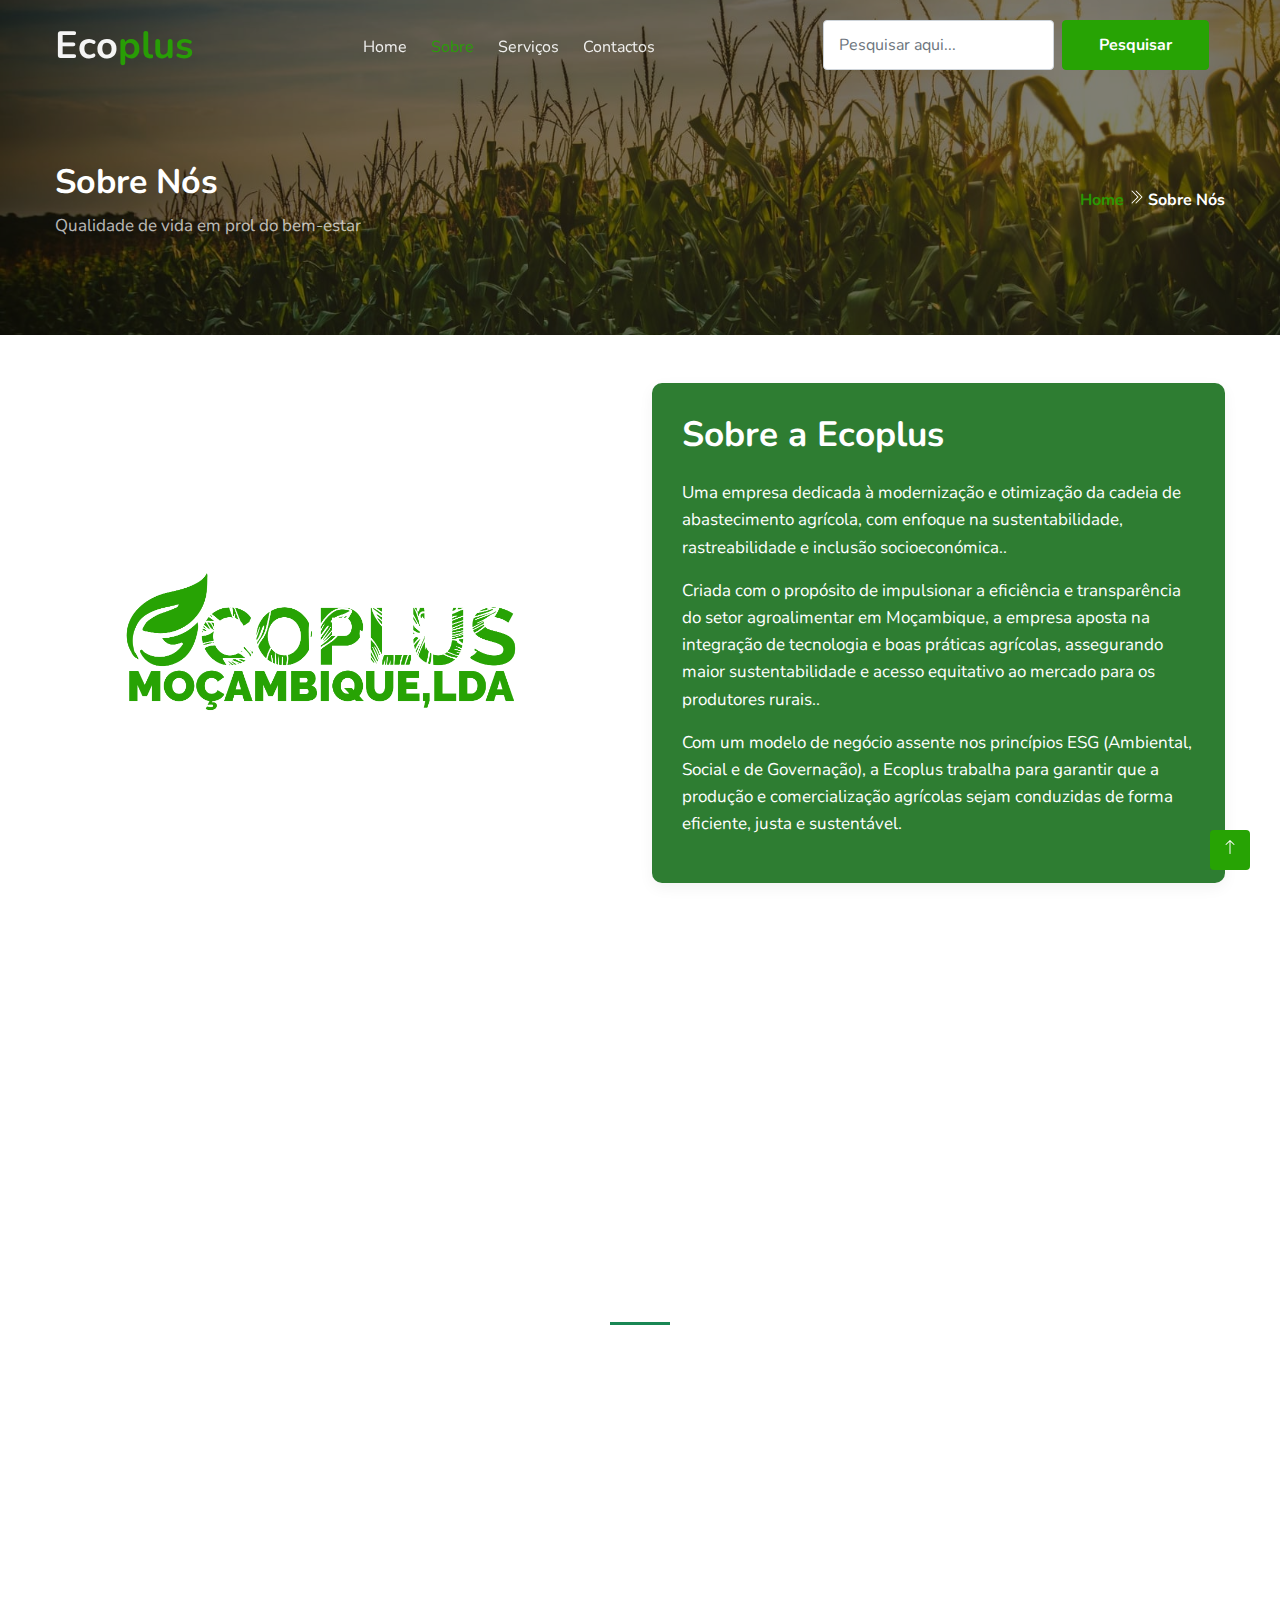
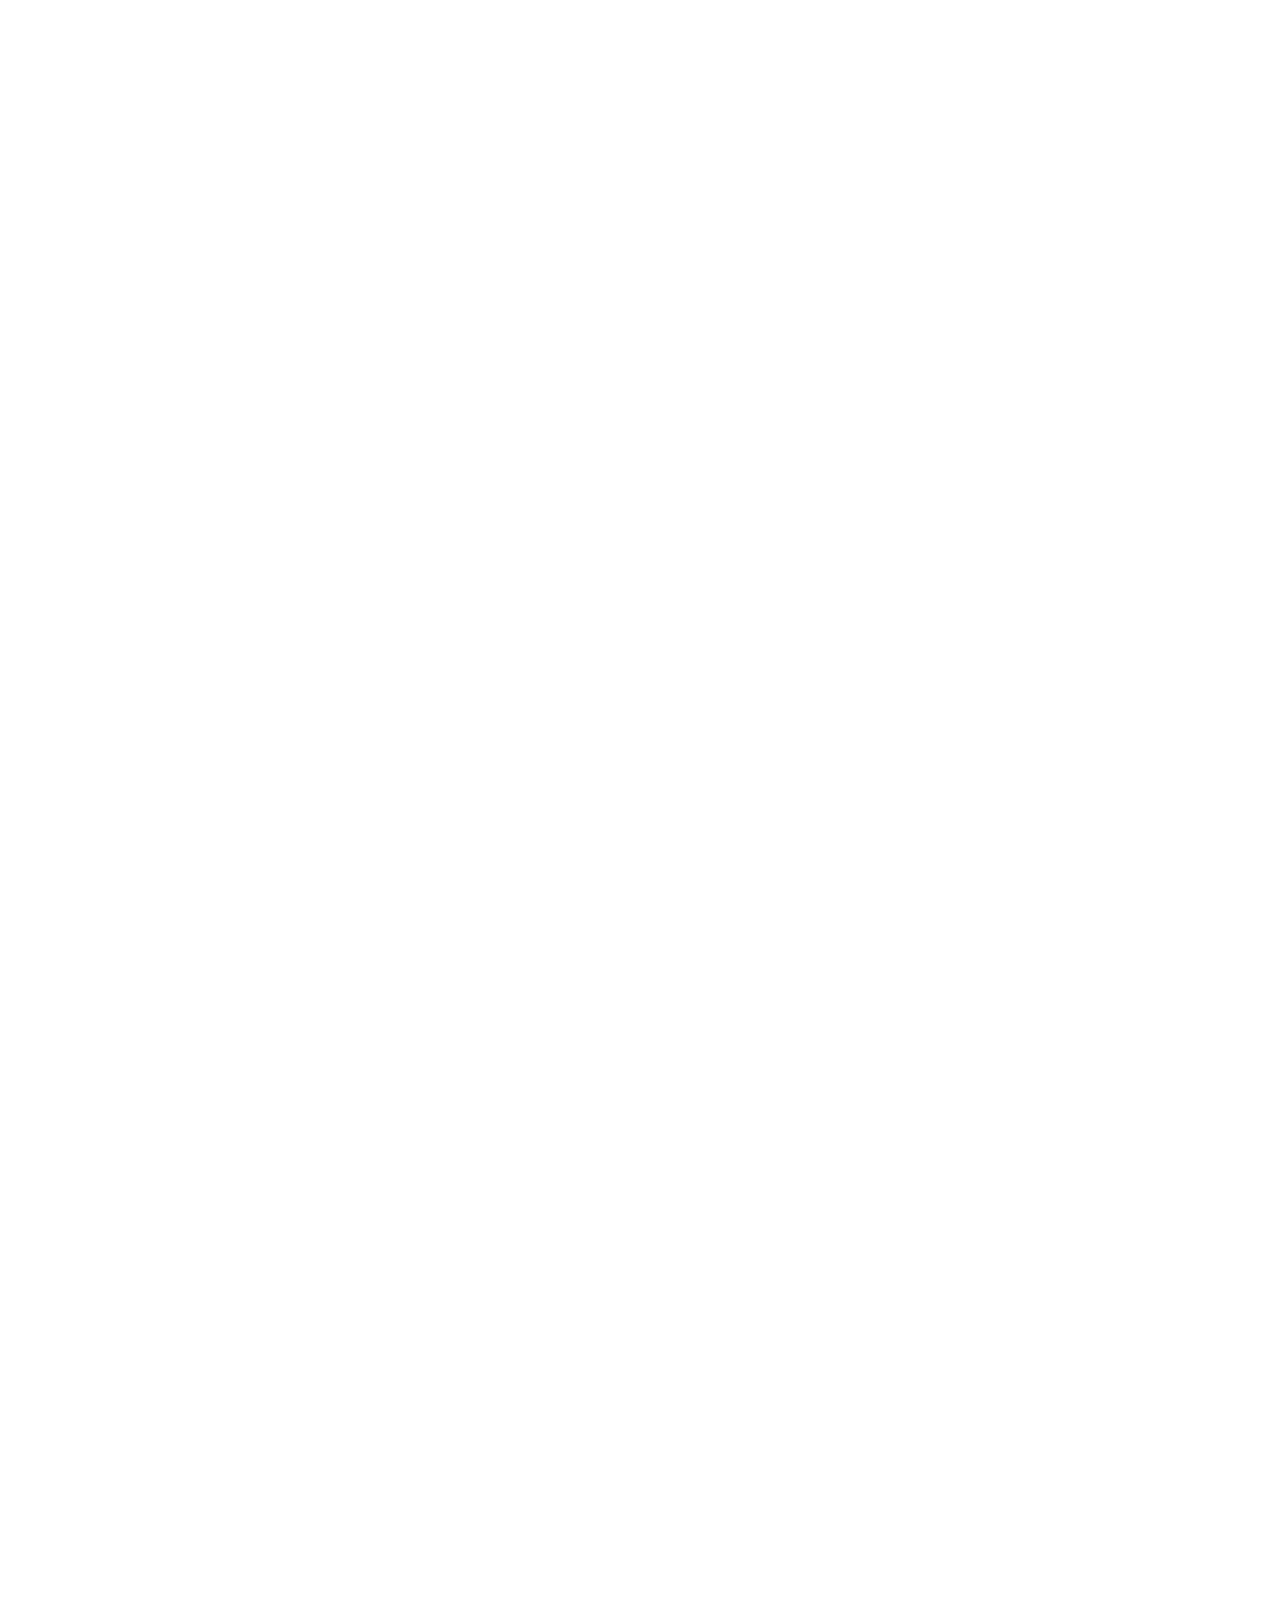
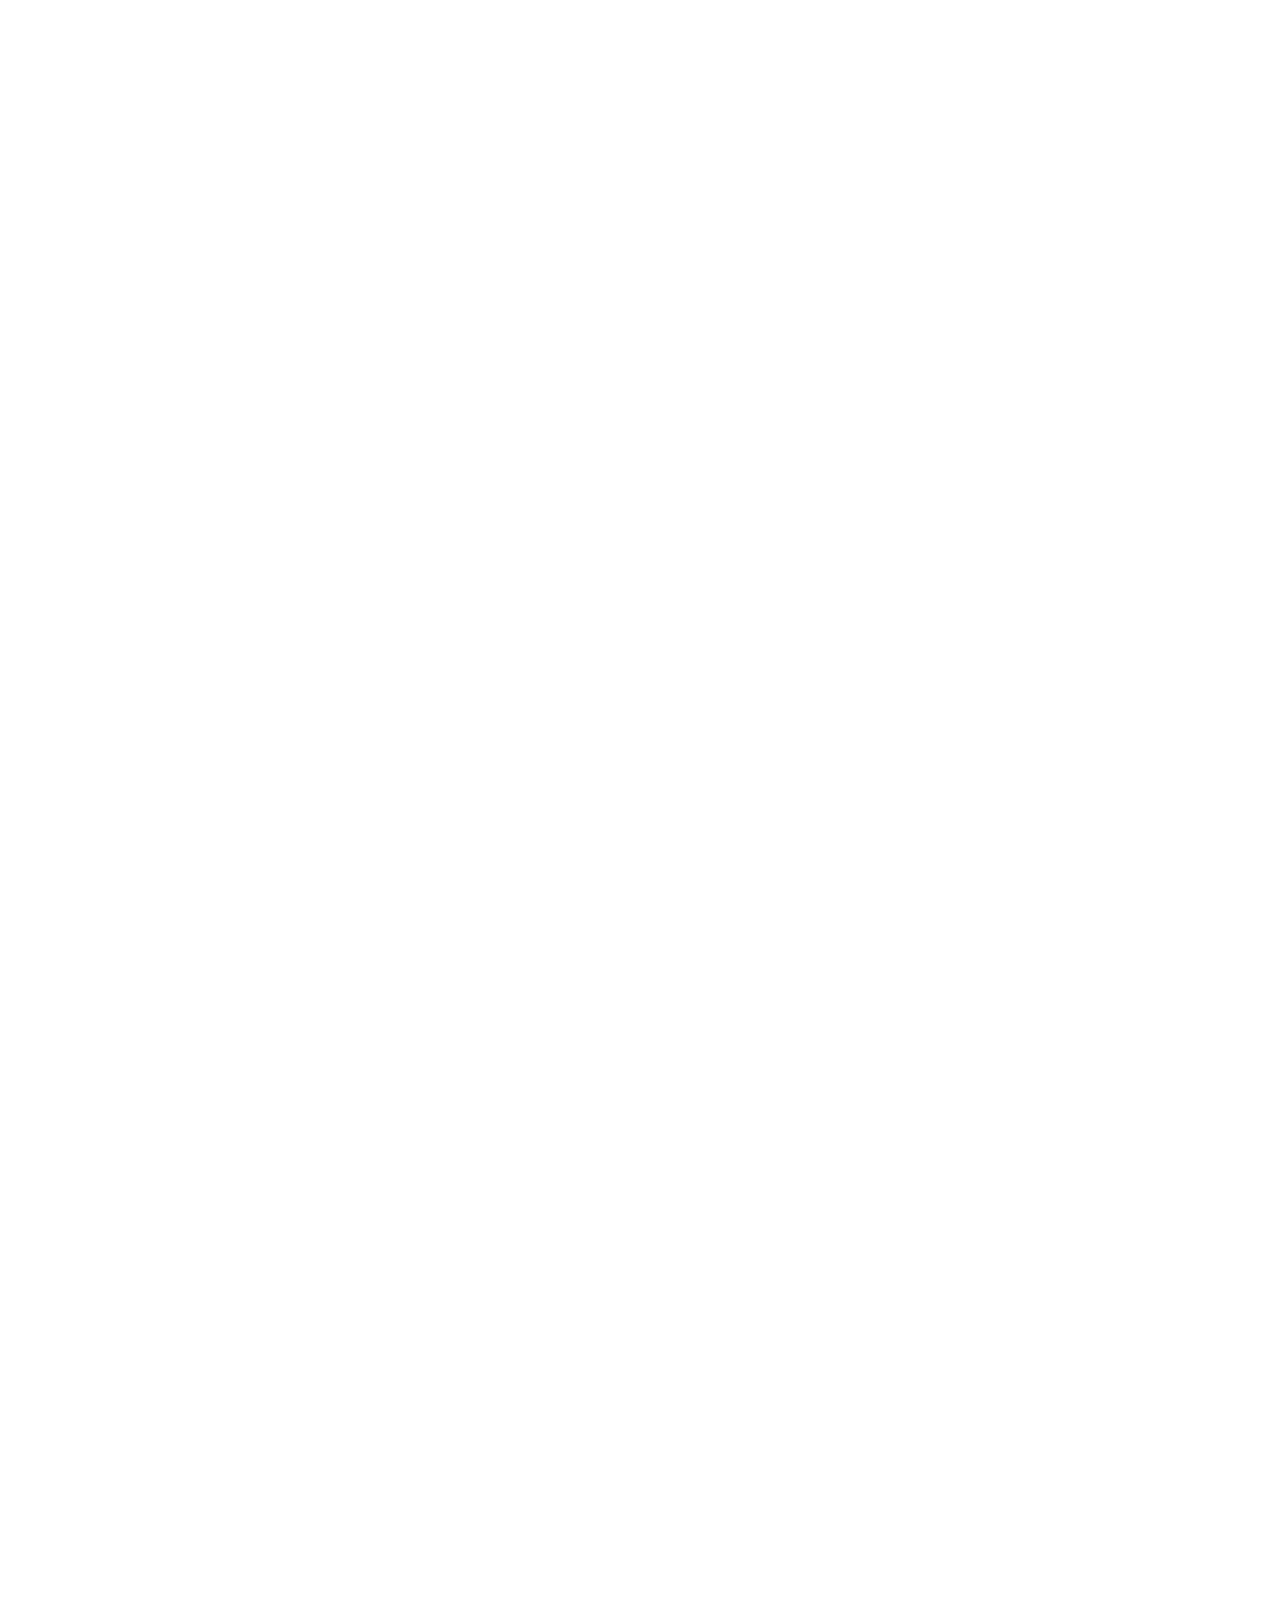
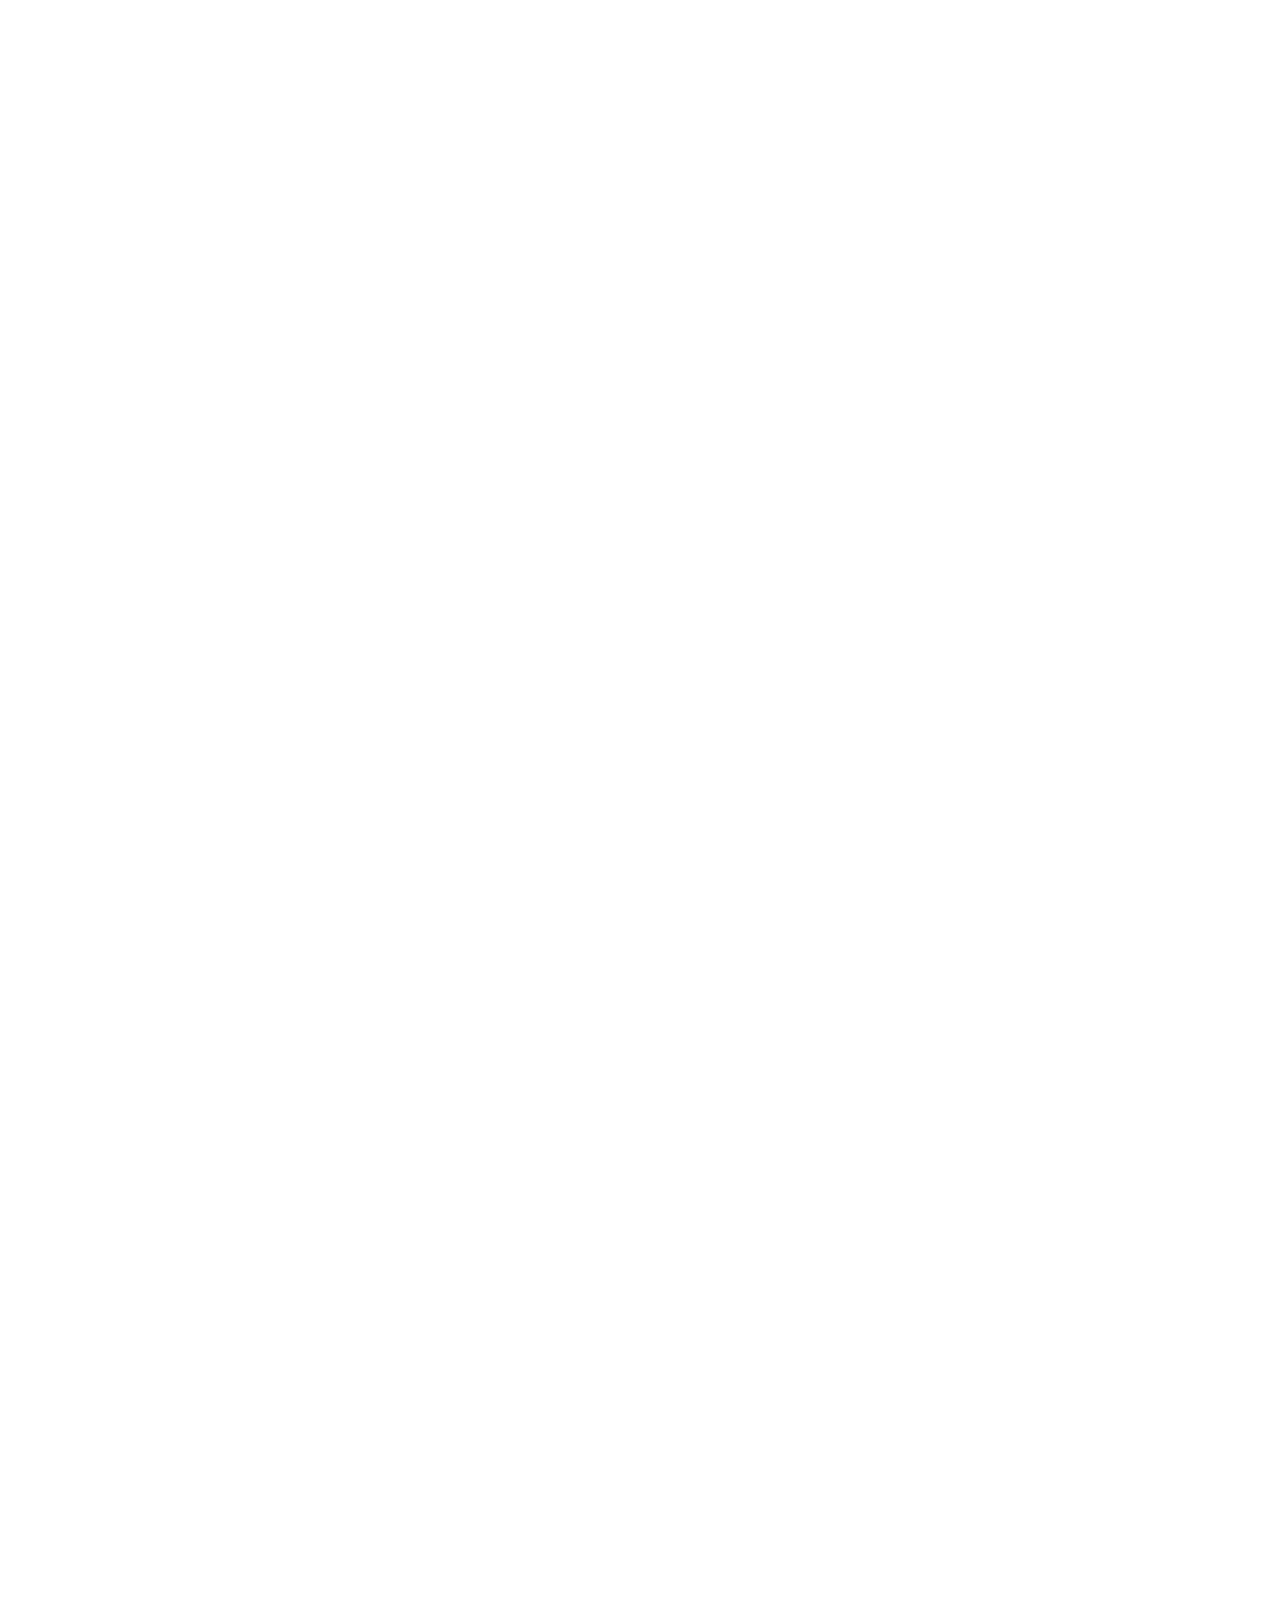
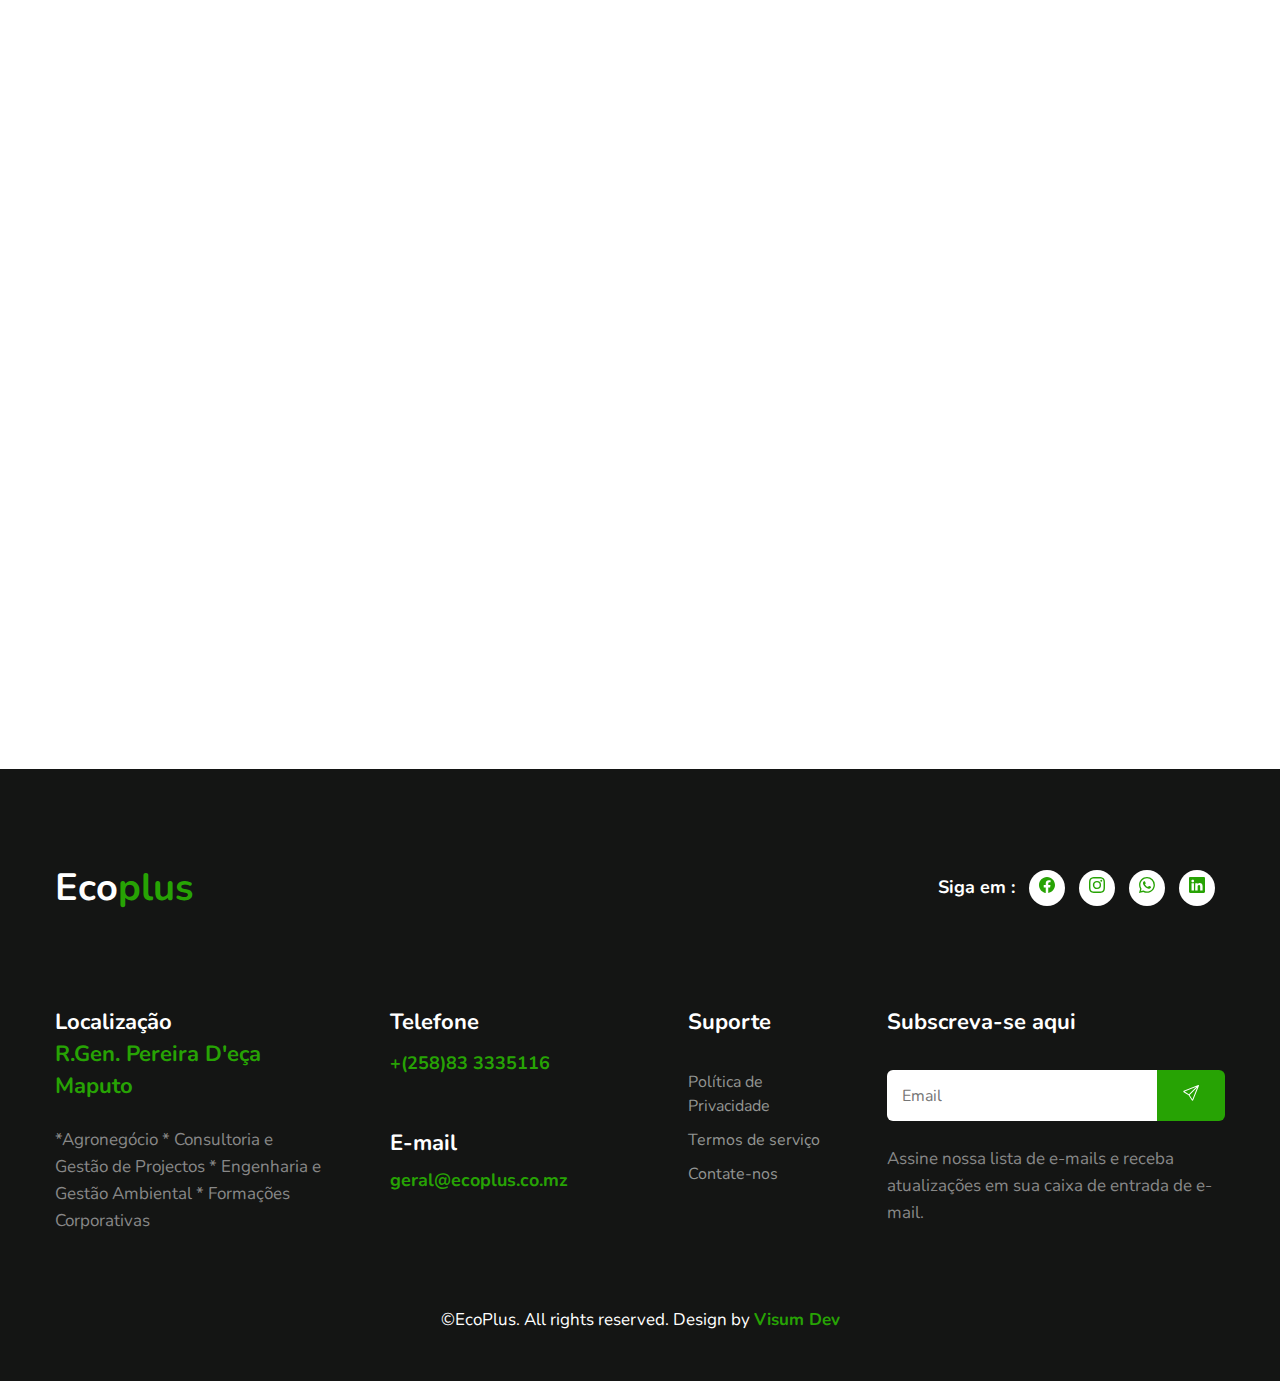
==== commit 266178d3: "adicao de novs arquivos" ====
--- a/about.html
+++ b/about.html
@@ -21,6 +21,11 @@
 <body>
 
 
+
+
+
+
+    
 
   
     <!--/Header-->
@@ -103,113 +108,142 @@
         </section>
     </div>
     <!--//inner-page-->
+
+
     <!--/ab-->
   <!-- About Section - Enhanced -->
-  <section class="ecoplus-about-section">
+  <section class="py-5" data-scroll="">
     <div class="container">
-        <div class="row justify-content-center">
-            <div class="col-lg-10">
-                <div class="ecoplus-about-content">
-                    <span class="ecoplus-section-subtitle text-center d-block"   style="color:  #2e7d32;">Quem Somos</span>
-                    <h2 class="ecoplus-section-title text-center"><span style="border-bottom: 2px solid green; ">Ecoplus Moçambique</span></h2>
-                    <p class="text-center lead pt-5">Uma empresa dedicada à modernização e otimização da cadeia de abastecimento agrícola, com enfoque na sustentabilidade, rastreabilidade e inclusão socioeconómica.</p>
-                    
-                    <div class="ecoplus-about-highlight">
-                        <p class="mb-0 text-center">Criada com o propósito de impulsionar a eficiência e transparência do setor agroalimentar em Moçambique, a empresa aposta na integração de tecnologia e boas práticas agrícolas, assegurando maior sustentabilidade e acesso equitativo ao mercado para os produtores rurais.</p>
-                    </div>
-                    
-                    <p class="text-center">Com um modelo de negócio assente nos princípios ESG (Ambiental, Social e de Governação), a Ecoplus trabalha para garantir que a produção e comercialização agrícolas sejam conduzidas de forma eficiente, justa e sustentável.</p>
+        <div class="row align-items-center">
+            <div class="col-lg-6 mb-4 mb-lg-0">
+                <div class="company-logo-container" data-scroll="">
+                    <!-- Container para o logo da empresa -->
+                    <img src="assets/images/ecoplus.png" width="10%" alt="Logo Ecoplus">
+                </div>
+            </div>
+            <div class="col-lg-6" data-scroll="">
+                <div class="about-content">
+                    <h2 class="mb-4">Sobre a Ecoplus</h2>
+                    <p>Uma empresa dedicada à modernização e otimização da cadeia de abastecimento agrícola, com enfoque na sustentabilidade, rastreabilidade e inclusão socioeconómica..</p>
+                    <p>Criada com o propósito de impulsionar a eficiência e transparência do setor agroalimentar em Moçambique, a empresa aposta na integração de tecnologia e boas práticas agrícolas, assegurando maior sustentabilidade e acesso equitativo ao mercado para os produtores rurais..</p>
+                    <p>Com um modelo de negócio assente nos princípios ESG (Ambiental, Social e de Governação), a Ecoplus trabalha para garantir que a produção e comercialização agrícolas sejam conduzidas de forma eficiente, justa e sustentável.</p>
                 </div>
             </div>
         </div>
     </div>
 </section>
 
+
+
     <!--//ab-->
      <!-- Mission, Vision, Values Section -->
-     <section class="ecoplus-values">
+     <section class="section-agriculture" id="sobre-nos">
+        <div class="container">
+            <div class="row align-items-center mb-5">
+                <!-- Missão -->
+                <div class="col-md-6" data-scroll="slide-right">
+                    <div class="mission-box p-4 h-100">
+                        <div class="d-flex align-items-center mb-3">
+                            <div class="mission-icon me-3">
+                                <i class="fas fa-bullseye"></i>
+                            </div>
+                            <h3 class="fw-bold mb-0" style="font-size: 21.6px;">Missão</h3>
+                        </div>
+                        <p>Criar uma cadeia agrícola eficiente e sustentável, reduzindo desperdícios, promovendo a rastreabilidade dos produtos e fortalecendo a economia rural em Moçambique.</p>
+                    </div>
+                </div>
+                
+                <!-- Visão -->
+                <div class="col-md-6" data-scroll="slide-left">
+                    <div class="vision-box p-4 h-100">
+                        <div class="d-flex align-items-center mb-3">
+                            <div class="vision-icon me-3">
+                                <i class="fas fa-eye"></i>
+                            </div>
+                            <h3 class="fw-bold mb-0" style="font-size: 21.6px;">Visão</h3>
+                        </div>
+                        <p>Ser uma referência nacional na modernização da cadeia agrícola, promovendo sistemas logísticos inovadores e digitalização do setor agroalimentar.</p>
+                    </div>
+                </div>
+            </div>
+            
+            <!-- Valores -->
+            <div class="row mt-5 pt-4">
+                <div class="col-12 text-center mb-5">
+                    <h3 class="fw-bold mb-3" data-scroll="fade-up">Nossos Valores</h3>
+                    <div class="divider bg-success mx-auto mb-4" style="height: 3px; width: 60px;"></div>
+                </div>
+            </div>
+            
+            <div class="row">
+                <div class="col-md-3" data-scroll="slide-up">
+                    <div class="value-item p-4 bg-white shadow h-100 position-relative overflow-hidden card-hover">
+                        <div class="top-bar"></div>
+                        <div class="value-icon">
+                            <svg xmlns="http://www.w3.org/2000/svg" width="1em" height="1em" viewBox="0 0 24 24" fill="none" stroke="currentColor" stroke-width="2" stroke-linecap="round" stroke-linejoin="round">
+                                <path d="M12 2a10 10 0 1 0 0 20 10 10 0 0 0 0-20z"></path>
+                                <path d="M12 8v8"></path>
+                                <path d="M8 12h8"></path>
+                            </svg>
+                        </div>
+                        <h4 class="fw-bold mb-3">Sustentabilidade</h4>
+                        <p>Compromisso com a gestão eficiente dos recursos naturais e preservação ambiental.</p>
+                    </div>
+                </div>
+                
+                <div class="col-md-3" data-scroll="slide-up" data-scroll-delay="200">
+                    <div class="value-item p-4 bg-white shadow h-100 position-relative overflow-hidden card-hover">
+                        <div class="top-bar"></div>
+                        <div class="value-icon">
+                            <svg xmlns="http://www.w3.org/2000/svg" width="1em" height="1em" viewBox="0 0 24 24" fill="none" stroke="currentColor" stroke-width="2" stroke-linecap="round" stroke-linejoin="round">
+                                <path d="M2 12h5l2 4 2-8 2 4h7"></path>
+                                <path d="M18 19l3-3-3-3"></path>
+                            </svg>
+                        </div>
+                        <h4 class="fw-bold mb-3">Inovação</h4>
+                        <p>Utilização de tecnologia de ponta para optimizar a produção e distribuição agrícola.</p>
+                    </div>
+                </div>
+                
+                <div class="col-md-3" data-scroll="slide-up" data-scroll-delay="400">
+                    <div class="value-item p-4 bg-white shadow h-100 position-relative overflow-hidden card-hover">
+                        <div class="top-bar"></div>
+                        <div class="value-icon">
+                            <svg xmlns="http://www.w3.org/2000/svg" width="1em" height="1em" viewBox="0 0 24 24" fill="none" stroke="currentColor" stroke-width="2" stroke-linecap="round" stroke-linejoin="round">
+                                <path d="M17 21v-2a4 4 0 0 0-4-4H5a4 4 0 0 0-4 4v2"></path>
+                                <circle cx="9" cy="7" r="4"></circle>
+                                <path d="M23 21v-2a4 4 0 0 0-3-3.87"></path>
+                                <path d="M16 3.13a4 4 0 0 1 0 7.75"></path>
+                            </svg>
+                        </div>
+                        <h4 class="fw-bold mb-3">Inclusão</h4>
+                        <p>Promoção de condições equitativas para pequenos e médios produtores.</p>
+                    </div>
+                </div>
+                
+                <div class="col-md-3" data-scroll="slide-up" data-scroll-delay="600">
+                    <div class="value-item p-4 bg-white shadow h-100 position-relative overflow-hidden card-hover">
+                        <div class="top-bar"></div>
+                        <div class="value-icon">
+                            <svg xmlns="http://www.w3.org/2000/svg" width="1em" height="1em" viewBox="0 0 24 24" fill="none" stroke="currentColor" stroke-width="2" stroke-linecap="round" stroke-linejoin="round">
+                                <polyline points="22 12 18 12 15 21 9 3 6 12 2 12"></polyline>
+                            </svg>
+                        </div>
+                        <h4 class="fw-bold mb-3">Eficiência</h4>
+                        <p>Redução do desperdício alimentar e optimização da cadeia logística.</p>
+                    </div>
+                </div>
+            </div>
+        </div>
+    </section>
+
+     <!-- Areas of Activity Section -->
+     <section class="ecoplus-areas" data-scroll="slide-right">
         <div class="container">
             <div class="row text-center mb-5">
                 <div class="col-lg-12">
-                    <span class="ecoplus-section-subtitle"   style="color:  #2e7d32;">Nossos Princípios</span>
-                    <h2 class="ecoplus-section-title">Missão, <span style="border-bottom: 2px solid green; padding-bottom:5px ;">Visão</span> e Valores</h2>
-                  
-
-                </div>
-            </div>
-            
-            <div class="row">
-                <div class="col-md-4 mb-4" style="height: 400px;">
-                    <div class="ecoplus-value-card text-center">
-                        <div class="ecoplus-value-icon">
-                            <i class="fas fa-bullseye"></i>
-                        </div>
-                        <h4>Missão</h4>
-                        <p>Criar uma cadeia agrícola eficiente e sustentável, reduzindo desperdícios, promovendo a rastreabilidade dos produtos e fortalecendo a economia rural em Moçambique.</p>
-                    </div>
-                </div>
-                
-                <div class="col-md-4 mb-4" >
-                    <div class="ecoplus-value-card text-center"    style="height: 400px;">
-                        <div class="ecoplus-value-icon">
-                            <i class="fas fa-eye"></i>
-                        </div>
-                        <h4>Visão</h4>
-                        <p>Ser uma referência nacional na modernização da cadeia agrícola, promovendo sistemas logísticos inovadores e digitalização do setor agroalimentar.</p>
-                    </div>
-                </div>
-                
-                <div class="col-md-4 mb-4">
-                    <div class="ecoplus-value-card">
-                        <div class="ecoplus-value-icon text-center">
-                            <i class="fas fa-heart"></i>
-                        </div>
-                        <h4 class="text-center">Valores</h4>
-                        <ul class="list-unstyled">
-                            <li class="mb-3 d-flex align-items-center">
-                                <i class="fas fa-check-circle text-success me-3 fa-lg"></i>
-                                <div>
-                                    <h5 class="mb-1">Sustentabilidade</h5>
-                                    <p class="mb-0 small">Compromisso com a gestão eficiente dos recursos naturais e preservação ambiental</p>
-                                </div>
-                            </li>
-                            <li class="mb-3 d-flex align-items-center">
-                                <i class="fas fa-check-circle text-success me-3 fa-lg"></i>
-                                <div>
-                                    <h5 class="mb-1">Inovação</h5>
-                                    <p class="mb-0 small">Utilização de tecnologia de ponta para optimizar a produção e distribuição agrícola</p>
-                                </div>
-                            </li>
-                            <li class="mb-3 d-flex align-items-center">
-                                <i class="fas fa-check-circle text-success me-3 fa-lg"></i>
-                                <div>
-                                    <h5 class="mb-1">Inclusão</h5>
-                                    <p class="mb-0 small">Promoção de condições equitativas para pequenos e médios produtores</p>
-                                </div>
-                            </li>
-                            <li class="d-flex align-items-center">
-                                <i class="fas fa-check-circle text-success me-3 fa-lg"></i>
-                                <div>
-                                    <h5 class="mb-1">Eficiência</h5>
-                                    <p class="mb-0 small">Redução do desperdício alimentar e optimização da cadeia logística</p>
-                                </div>
-                            </li>
-                        </ul>
-                    </div>
-                </div>
-            </div>
-        </div>
-    </section>
-
-
-
-     <!-- Areas of Activity Section -->
-     <section class="ecoplus-areas">
-        <div class="container">
-            <div class="row text-center mb-5">
-                <div class="col-lg-12">
-                    <span class="ecoplus-section-subtitle" style="color:  #2e7d32;">O Que Fazemos</span>
-                    <h2 class="ecoplus-section-title pt-2"><span style="border-bottom: 2px solid green; ">Áreas de Atuação</span></h2><br>
+                    <span class="ecoplus-section-subtitle" style="color:   #2e7d32; font-size: 21px;">O Que Fazemos</span>
+                    <h2 class="ecoplus-section-title pt-2"><span style="border-bottom: 2px solid green; font-size: 26px; color: #212529; ">Áreas de Atuação</span></h2><br>
                     <p >A Ecoplus Moçambique opera em diversas áreas estratégicas, com vista a modernizar e otimizar
                         a cadeia de abastecimento agrícola, promovendo um modelo de negócio sustentável e eficiente..</p>
                 </div>
@@ -258,8 +292,6 @@
                 </div>
 
 
-               
-
 
                 <div class="col-lg-6">
                     <div class="ecoplus-area-card">
@@ -279,128 +311,157 @@
     </section>
 
 
-    <section class="team-section">
-        <div class="container">
-            <div class="team-header">
-                <h2>Ecoplus Team</h2>
-                <span class="subtitle">Ecoplus Experts</span>
-                <p class="mx-auto" style="max-width: 800px;">Nossa equipa é composta por especialistas apaixonados e altamente qualificados, provenientes de uma ampla variedade de origens, incluindo engenharia, recursos humanos, economia agrária e biólogos, e actuam como formadores e mentores, numa diversidade de campos e nos leva a assumir o papel de coordenação em projectos, enquanto nossos gestores de projecto também desempenham funções técnicas, como a realização de avaliação de impacto ambiental, estudos de viabilidade e sustentabilidade do projecto. Esta natureza multidisciplinar da nossa equipa proporciona um ambiente ideal para o desenvolvimento profissional e para a realização de uma ampla gama de tarefas em diferentes projectos.</p>
-            </div>
-
-            
-            
-            <div class="row justify-content-center">
-                <div class="col-md-6 col-lg-5">
-                    <div class="team-member">
-                        <img src="assets/images/Leocadia.jpeg" alt="Diretora Executiva" class="member-img">
-                        <div class="member-info">
-                            <h4>Ana Macuácua</h4>
-                            <span class="position">DIRETORA EXECUTIVA</span>
-                            <p>Especialista em agronegócios com mais de 15 anos de experiência em desenvolvimento agrícola sustentável.</p>
-                            <div class="member-social">
-                                <a href="#"><i class="fab fa-linkedin-in"></i></a>
-                                <a href="#"><i class="fab fa-twitter"></i></a>
-                                <a href="#"><i class="fas fa-envelope"></i></a>
-                            </div>
-                        </div>
-                    </div>
-                </div>
-
-                
-                <div class="col-md-6 col-lg-5">
-                    <div class="team-member">
-                        <img src="assets/images/Sandra.jpeg" alt="Diretor Técnico" class="member-img">
-                        <div class="member-info">
-                            <h4>Carlos Mbanze</h4>
-                            <span class="position">DIRETOR TÉCNICO</span>
-                            <p>Engenheiro agrónomo com especialização em tecnologias agrícolas inovadoras e gestão de projetos.</p>
-                            <div class="member-social">
-                                <a href="#"><i class="fab fa-linkedin-in"></i></a>
-                                <a href="#"><i class="fab fa-twitter"></i></a>
-                                <a href="#"><i class="fas fa-envelope"></i></a>
-                            </div>
-                        </div>
-                    </div>
-                </div>
-                <a class="btn btn-style btn-primary  "    href="services.html"> Os Nossos Serviços <span class="fas fa-arrow-right ms-2"></span></a>
+  <!-- Equipa -->
+  <section class="team-section" data-scroll="fade-in">
+    <div class="container">
+        <div class="row">
+            <div class="col-lg-5 content-col">
+                <h3 class="team-header" style="color: #2e7d32; font-size: 21px;">ECOPLUS TEAM</h3>
+                <h2 class="team-title" style="font-size: 26px;">Ecoplus Experts</h2>
+                <p class="team-description" style="font-size: 17px;">
+                    Nossa equipa é composta por especialistas apaixonados e altamente qualificados, provenientes de uma ampla variedade de origens, incluindo engenharia, recursos humanos, economia agrária e biólogos, e actuam como formadores e mentores, numa diversidade de campos e nos leva a assumir o papel de coordenação em projectos, enquanto nossos gestores de projecto também desempenham funções técnicas, como a realização de avaliação de impacto ambiental, estudos de viabilidade e sustentabilidade do projecto. Esta natureza multidisciplinar da nossa equipa proporciona um ambiente ideal para o desenvolvimento profissional e para a realização de uma ampla gama de tarefas em diferentes projectos.
+                </p>
+                <a  href="services.html" class="team-btn">Os Nossos Serviços</a>
+            </div>
+            <div class="col-lg-3 offset-lg-1">
+                <div class="team-member">
+                    <img src="assets/images/Leocadia.jpeg" class="member-img" alt="Leocádia Chau">
+                    <div class="social-overlay">
+                        <div class="social-icons">
+                            <a href="#" class="social-icon">
+                                <svg width="16" height="16" fill="currentColor" viewBox="0 0 16 16">
+                                    <path d="M16 8.049c0-4.446-3.582-8.05-8-8.05C3.58 0-.002 3.603-.002 8.05c0 4.017 2.926 7.347 6.75 7.951v-5.625h-2.03V8.05H6.75V6.275c0-2.017 1.195-3.131 3.022-3.131.876 0 1.791.157 1.791.157v1.98h-1.009c-.993 0-1.303.621-1.303 1.258v1.51h2.218l-.354 2.326H9.25V16c3.824-.604 6.75-3.934 6.75-7.951z"/>
+                                </svg>
+                            </a>
+                            <a href="#" class="social-icon">
+                                <svg width="16" height="16" fill="currentColor" viewBox="0 0 16 16">
+                                    <path d="M5.026 15c6.038 0 9.341-5.003 9.341-9.334 0-.14 0-.282-.006-.422A6.685 6.685 0 0 0 16 3.542a6.658 6.658 0 0 1-1.889.518 3.301 3.301 0 0 0 1.447-1.817 6.533 6.533 0 0 1-2.087.793A3.286 3.286 0 0 0 7.875 6.03a9.325 9.325 0 0 1-6.767-3.429 3.289 3.289 0 0 0 1.018 4.382A3.323 3.323 0 0 1 .64 6.575v.045a3.288 3.288 0 0 0 2.632 3.218 3.203 3.203 0 0 1-.865.115 3.23 3.23 0 0 1-.614-.057 3.283 3.283 0 0 0 3.067 2.277A6.588 6.588 0 0 1 .78 13.58a6.32 6.32 0 0 1-.78-.045A9.344 9.344 0 0 0 5.026 15z"/>
+                                </svg>
+                            </a>
+                        </div>
+                    </div>
+                    <div class="member-info">
+                        <h4 class="member-name">Leocádia Chau</h4>
+                        <p class="member-position">Fundadora e Directora Geral</p>
+                    </div>
+                </div>
+            </div>
+            <div class="col-lg-3">
+                <div class="team-member">
+                    <img src="assets/images/Sandra.jpeg" class="member-img" alt="Sandra Mabunda">
+                    <div class="social-overlay">
+                        <div class="social-icons">
+                            <a href="#" class="social-icon">
+                                <svg width="16" height="16" fill="currentColor" viewBox="0 0 16 16">
+                                    <path d="M16 8.049c0-4.446-3.582-8.05-8-8.05C3.58 0-.002 3.603-.002 8.05c0 4.017 2.926 7.347 6.75 7.951v-5.625h-2.03V8.05H6.75V6.275c0-2.017 1.195-3.131 3.022-3.131.876 0 1.791.157 1.791.157v1.98h-1.009c-.993 0-1.303.621-1.303 1.258v1.51h2.218l-.354 2.326H9.25V16c3.824-.604 6.75-3.934 6.75-7.951z"/>
+                                </svg>
+                            </a>
+                            <a href="#" class="social-icon">
+                                <svg width="16" height="16" fill="currentColor" viewBox="0 0 16 16">
+                                    <path d="M5.026 15c6.038 0 9.341-5.003 9.341-9.334 0-.14 0-.282-.006-.422A6.685 6.685 0 0 0 16 3.542a6.658 6.658 0 0 1-1.889.518 3.301 3.301 0 0 0 1.447-1.817 6.533 6.533 0 0 1-2.087.793A3.286 3.286 0 0 0 7.875 6.03a9.325 9.325 0 0 1-6.767-3.429 3.289 3.289 0 0 0 1.018 4.382A3.323 3.323 0 0 1 .64 6.575v.045a3.288 3.288 0 0 0 2.632 3.218 3.203 3.203 0 0 1-.865.115 3.23 3.23 0 0 1-.614-.057 3.283 3.283 0 0 0 3.067 2.277A6.588 6.588 0 0 1 .78 13.58a6.32 6.32 0 0 1-.78-.045A9.344 9.344 0 0 0 5.026 15z"/>
+                                </svg>
+                            </a>
+                        </div>
+                    </div>
+                    <div class="member-info">
+                        <h4 class="member-name">Sandra Mabunda</h4>
+                        <p class="member-position">Gestora Executiva</p>
+                    </div>
+                </div>
             </div>
         </div>
-        
-    </section>
-
-    
-
-
-
-
+    </div>
+</section>
     
     <!-- Business Models Section -->
-    <section class="ecoplus-models">
+    <section class="ecoplus-models" data-scroll="fade-down" data-scroll-delay="200">
         <div class="container">
             <div class="row text-center mb-5">
                 <div class="col-lg-12">
-                    <span class="ecoplus-section-subtitle" style="color:  #2e7d32;">Nossas Soluções</span>
-                    <h2 class="ecoplus-section-title"><span style="border-bottom: 2px solid green;  ">Modelos de Negócio</span></h2><br>
-                    <p >A Ecoplus Moçambique disponibiliza soluções ajustadas às exigências do setor agrícola,
+                    <span class="ecoplus-section-subtitle" style="color: #2e7d32; font-size: 21px;">Nossas Soluções</span>
+                    <h2 class="ecoplus-section-title"><span class="title-underline" style="font-size: 26px; color:#212529;">Modelos de Negócio</span></h2><br>
+                    <p class="section-description">A Ecoplus Moçambique disponibiliza soluções ajustadas às exigências do setor agrícola,
                         garantindo eficiência e impacto positivo na economia rural.</p>
                 </div>
             </div>
             
             <div class="row">
                 <div class="col-md-6 col-lg-3 mb-4">
-                    <div class="ecoplus-model-card">
-                        <div class="ecoplus-model-icon">
-                            <i class="fas fa-laptop-code"></i>
-                        </div>
-                        <h4>Plataforma de Gestão e Logística Agrícola</h4>
-                        <p>Digitalização da cadeia de abastecimento agrícola e optimização da logística de armazenamento e distribuição.</p>
+                    <div class="ecoplus-card" data-aos="fade-up" data-aos-delay="100">
+                        <div class="card-icon-wrapper">
+                            <div class="card-icon">
+                                <i class="fas fa-laptop-code"></i>
+                            </div>
+                        </div>
+                        <div class="card-content">
+                            <h4 class="card-title" style="font-size: 21px; color: #2e7d32;">Plataforma de Gestão e Logística Agrícola</h4>
+                            <p class="card-text">Digitalização da cadeia de abastecimento agrícola e optimização da logística de armazenamento e distribuição.</p>
+                            <a href="#" class="card-link" style="color: #888888; font-size: 16px;">Saiba mais <i class="fas fa-arrow-right"></i></a>
+                        </div>
                     </div>
                 </div>
                 
                 <div class="col-md-6 col-lg-3 mb-4">
-                    <div class="ecoplus-model-card">
-                        <div class="ecoplus-model-icon">
-                            <i class="fas fa-handshake"></i>
-                        </div>
-                        <h4>Cooperativas Digitais e Redes de Produtores</h4>
-                        <p>Integração de pequenos agricultores em redes colaborativas, promovendo maior competitividade no mercado.</p>
-                        Facilitação do acesso a insumos agrícolas, formação e melhores condições de
-comercialização.
+                    <div class="ecoplus-card" data-aos="fade-up" data-aos-delay="200">
+                        <div class="card-icon-wrapper">
+                            <div class="card-icon">
+                                <i class="fas fa-handshake"></i>
+                            </div>
+                        </div>
+                        <div class="card-content">
+                            <h4 class="card-title" style="font-size: 21px; color: #2e7d32;">Cooperativas Digitais e Redes de Produtores</h4>
+                            <p class="card-text" style="color: #888888; font-size: 16px;">Integração de pequenos agricultores em redes colaborativas, promovendo maior competitividade no mercado. Facilitação do acesso a insumos agrícolas, formação e melhores condições de
+                                comercialização.</p>
+                            <a href="#" class="card-link">Saiba mais <i class="fas fa-arrow-right"></i></a>
+                        </div>
                     </div>
                 </div>
                 
                 <div class="col-md-6 col-lg-3 mb-4">
-                    <div class="ecoplus-model-card">
-                        <div class="ecoplus-model-icon">
-                            <i class="fas fa-industry"></i>
-                        </div>
-                        <h4>Agroindústria e Transformação de Produtos</h4>
-                        <p>Criação de pequenas unidades de processamento agrícola Aumento do valor agregado dos produtos, reduzindo perdas pós-colheita.</p>
+                    <div class="ecoplus-card" data-aos="fade-up" data-aos-delay="300">
+                        <div class="card-icon-wrapper">
+                            <div class="card-icon">
+                                <i class="fas fa-industry"></i>
+                            </div>
+                        </div>
+                        <div class="card-content">
+                            <h4 class="card-title" style="font-size: 21px; color: #2e7d32;">Agroindústria e Transformação de Produtos</h4>
+                            <p class="card-text" style="color: #888888; font-size: 16px;">Criação de pequenas unidades de processamento agrícola. Aumento do valor agregado dos produtos, reduzindo perdas pós-colheita.</p>
+                            <a href="#" class="card-link">Saiba mais <i class="fas fa-arrow-right"></i></a>
+                        </div>
                     </div>
                 </div>
                 
                 <div class="col-md-6 col-lg-3 mb-4">
-                    <div class="ecoplus-model-card">
-                        <div class="ecoplus-model-icon">
-                            <i class="fas fa-piggy-bank"></i>
-                        </div>
-                        <h4>Financiamento e Microcrédito Agrícola</h4>
-                        <p>Modelos de crédito acessível para agricultores e incentivo ao investimento em tecnologia agrícola e inovação na produção..</p>
+                    <div class="ecoplus-card" data-aos="fade-up" data-aos-delay="400">
+                        <div class="card-icon-wrapper">
+                            <div class="card-icon">
+                                <i class="fas fa-piggy-bank"></i>
+                            </div>
+                        </div>
+                        <div class="card-content">
+                            <h4 class="card-title" style="font-size: 21px; color: #2e7d32;">Financiamento e Microcrédito Agrícola</h4>
+                            <p class="card-text" style="color: #888888; font-size: 16px;">Modelos de crédito acessível para agricultores e incentivo ao investimento em tecnologia agrícola e inovação na produção.</p>
+                            <a href="#" class="card-link">Saiba mais <i class="fas fa-arrow-right"></i></a>
+                        </div>
                     </div>
                 </div>
             </div>
         </div>
     </section>
-
-
-
-    <section class="ecoplus-advantages">
+    
+
+
+
+    <!-- Ecoplus Advantages -->
+
+    <section class="ecoplus-advantages" data-scroll="fade-in">
         <div class="container">
             <div class="row text-center mb-5">
                 <div class="col-lg-12">
-                    <span class="ecoplus-section-subtitle">Porque Escolher-nos</span>
-                    <h2 class="ecoplus-section-title">Vantagens Competitivas</h2>
-                    <p style="color: white;">A Ecoplus Moçambique destaca-se no mercado pelo seu modelo de negócio inovador e
+                    <span class="ecoplus-section-subtitle" style="font-size: 21px; color: #212529;">Porque Escolher-nos</span>
+                    <h2 class="ecoplus-section-title" style="font-size: 26px ; color: white;">Vantagens Competitivas</h2>
+                    <p  style="color: #15171a; font-size: 21px;" >A Ecoplus Moçambique destaca-se no mercado pelo seu modelo de negócio inovador e
                         sustentável, oferecendo vantagens estratégicas únicas.</p>
                 </div>
             </div>
@@ -412,8 +473,8 @@
                             <i class="fas fa-microchip"></i>
                         </div>
                         <div>
-                            <h4>Uso de tecnologia de ponta</h4>
-                            <p class="mb-0" style="color: white;">Aplicação de IA, IoT e blockchain para otimizar a cadeia agrícola.</p>
+                            <h4 style="color: white;">Uso de tecnologia de ponta</h4>
+                            <p class="mb-0" style="color: #15171a;">Aplicação de IA, IoT e blockchain para otimizar a cadeia agrícola.</p>
                         </div>
                     </div>
                     
@@ -422,8 +483,8 @@
                             <i class="fas fa-recycle"></i>
                         </div>
                         <div>
-                            <h4>Redução do desperdício alimentar</h4>
-                            <p class="mb-0" style="color: white;">Processos logísticos eficientes que minimizam perdas no transporte e armazenamento.</p>
+                            <h4  style="color: white;">Redução do desperdício alimentar</h4>
+                            <p class="mb-0" style="color: #15171a;">Processos logísticos eficientes que minimizam perdas no transporte e armazenamento.</p>
                         </div>
                     </div>
                     
@@ -432,8 +493,8 @@
                             <i class="fas fa-users"></i>
                         </div>
                         <div>
-                            <h4>Inclusão socioeconómica</h4>
-                            <p class="mb-0" style="color: white;" >Apoio aos pequenos produtores, promovendo acesso ao mercado e desenvolvimento rural.</p>
+                            <h4 style="color: white;">Inclusão socioeconómica</h4>
+                            <p class="mb-0" style="color: #15171a;" >Apoio aos pequenos produtores, promovendo acesso ao mercado e desenvolvimento rural.</p>
                         </div>
                     </div>
                     <div class="ecoplus-advantage-item d-flex">
@@ -441,15 +502,11 @@
                             <i class="fas fa-tree"></i>
                         </div>
                         <div>
-                            <h4>Sustentabilidade ambiental</h4>
-                            <p class="mb-0" style="color: white;">Implementação de práticas agrícolas regenerativas e rastreáveis.</p>
-                        </div>
-                    </div>
-             
-                  
-
-
-                    
+                            <h4  style="color: white;">Sustentabilidade ambiental</h4>
+                            <p class="mb-0"  style="color: #15171a;">Implementação de práticas agrícolas regenerativas e rastreáveis.</p>
+                        </div>
+                    </div>
+        
                 </div>
             </div>
         </div>
@@ -458,10 +515,10 @@
 
 
    <!-- parceiros e clientes -->
-   <section class="partners-section">
+   <section class="partners-section" data-scroll="fade-up">
     <div class="containere">
-      <h2 class="section-title">Parceiros Estratégicos e Clientes</h2>
-      <p class="section-intro">A Ecoplus Moçambique colabora com diversos parceiros estratégicos, estabelecendo um ecossistema de inovação e crescimento sustentável.</p>
+      <h2 class="section-title" style="font-size: 21px;">Parceiros Estratégicos e Clientes</h2>
+      <p class="section-intro" style="font-size: 18px;">A Ecoplus Moçambique colabora com diversos parceiros estratégicos, estabelecendo um ecossistema de inovação e crescimento sustentável.</p>
       
       <div class="partner-list">
   
@@ -503,12 +560,14 @@
     </div>
   </section>
 
-
-
-  <section class="esg-section">
+<!--  -->
+
+  <section class="esg-section" data-aos-delay="4s" data-scroll="fadeInUp">
     <div class="container">
-        <h2 class="section-title text-white">Expansão e Perspectivas Futuras</h2>
-       <p></p>
+        <h2 class="section-title text-white" style="font-size: 26px;">Expansão e Perspectivas Futuras</h2>
+        <p class="section-intro" style="font-size: 18px; color: white;" >A Ecoplus Moçambique tem um plano estratégico para expandir a sua atuação e consolidar-se
+            como líder no setor agrícola.</p>
+       
         <div class="row">
             <div class="col-md-4">
                 <div class="esg-card">
@@ -655,6 +714,7 @@
             </div>
         </div>
     </footer>
+</section>
 
     <!-- //footer -->
 
@@ -725,6 +785,28 @@
             });
         });
 
+
+        const scrollElements = document.querySelectorAll('[data-scroll]');
+        
+        const elementInView = (el) => {
+            const elementTop = el.getBoundingClientRect().top;
+            return (
+                elementTop <= (window.innerHeight || document.documentElement.clientHeight) * 0.75
+            );
+        };
+        
+        const displayScrollElement = (element) => {
+            element.classList.add('visible');
+        };
+        
+        const handleScrollAnimation = () => {
+            scrollElements.forEach((el) => {
+                if (elementInView(el)) {
+                    displayScrollElement(el);
+                }
+            });
+        };
+
     </script>
     <!-- //MENU-JS -->
 
@@ -737,6 +819,92 @@
         });
 
     </script>
+
+
+
+<script>
+    // Animação de Scroll
+    document.addEventListener('DOMContentLoaded', function() {
+        const scrollElements = document.querySelectorAll('[data-scroll]');
+        
+        const elementInView = (el) => {
+            const elementTop = el.getBoundingClientRect().top;
+            return (
+                elementTop <= (window.innerHeight || document.documentElement.clientHeight) * 0.75
+            );
+        };
+        
+        const displayScrollElement = (element) => {
+            element.classList.add('visible');
+        };
+        
+        const handleScrollAnimation = () => {
+            scrollElements.forEach((el) => {
+                if (elementInView(el)) {
+                    displayScrollElement(el);
+                }
+            });
+        };
+        
+        // Inicializa verificando os elementos já visíveis
+        handleScrollAnimation();
+        
+        // Adiciona o event listener para scroll
+        window.addEventListener('scroll', () => {
+            handleScrollAnimation();
+        });
+    });
+</script>
+
+
+
+<script>
+    // Inicializar animações AOS quando o documento estiver carregado
+    document.addEventListener('DOMContentLoaded', function() {
+        // Detectar elementos com data-aos
+        const animatedElements = document.querySelectorAll('[data-aos]');
+        
+        // Função para verificar se elemento está visível na viewport
+        function isElementInViewport(el) {
+            const rect = el.getBoundingClientRect();
+            return (
+                rect.top <= (window.innerHeight || document.documentElement.clientHeight) &&
+                rect.bottom >= 0
+            );
+        }
+        
+        // Função para adicionar classe aos-animate quando elemento estiver visível
+        function checkAnimations() {
+            animatedElements.forEach(element => {
+                if (isElementInViewport(element)) {
+                    // Aplicar delay se especificado
+                    const delay = element.getAttribute('data-aos-delay') || 0;
+                    setTimeout(() => {
+                        element.classList.add('aos-animate');
+                    }, delay);
+                }
+            });
+        }
+        
+        // Verificar animações no carregamento e no scroll
+        checkAnimations();
+        window.addEventListener('scroll', checkAnimations);
+        
+        // Efeito hover nos cards
+        const cards = document.querySelectorAll('.ecoplus-card');
+        cards.forEach(card => {
+            card.addEventListener('mouseenter', function() {
+                this.querySelector('.card-link').style.opacity = '1';
+                this.querySelector('.card-link').style.transform = 'translateY(0)';
+            });
+            
+            card.addEventListener('mouseleave', function() {
+                this.querySelector('.card-link').style.opacity = '0';
+                this.querySelector('.card-link').style.transform = 'translateY(20px)';
+            });
+        });
+    });
+    </script>
     <!-- //disable body scroll which navbar is in active -->
     <!-- //bootstrap -->
     <script src="assets/js/bootstrap.min.js"></script>
@@ -744,3 +912,12 @@
 </body>
 
 </html>
+
+
+
+
+
+
+
+
+
--- a/assets/css/style-starter.css
+++ b/assets/css/style-starter.css
@@ -12,121 +12,619 @@
  */
 
 
-
-
-
-   /* About Section */
-   .ecoplus-about-section {
-    padding: 80px 0;
+ /* Efeitos de scroll */
+/* [data-scroll] {
+    transition: all 0.5s ease;
+    opacity: 0;
+    transform: translateY(30px);
+}
+
+[data-scroll="in"] {
+    opacity: 1;
+    transform: translateY(0);
+} */
+
+
+.carousel-item img {
+    width: 100%;
+    height: 500px;
+    object-fit: cover;
+}
+
+.carousel-caption {
+    background-color: rgba(0, 0, 0, 0.6);
+    border-radius: 10px;
+    padding: 15px;
+}
+
+
+
+/* slideer top */
+.carousel-container {
     position: relative;
-}
-
-.ecoplus-about-content {
+    width: 100%;
+    height: 100vh;
+    overflow: hidden;
+}
+
+.carousel-track {
+    display: flex;
+    height: 100%;
+    transition: transform 0.8s ease-in-out;
+}
+
+.carousel-slide {
+    min-width: 100%;
+    height: 100%;
+    background-size: cover;
+    background-position: center;
     position: relative;
-    padding-left: 30px;
-}
-
-.ecoplus-about-content:before {
+    display: flex;
+    align-items: center;
+    justify-content: center;
+    text-align: center;
+}
+
+.carousel-slide::before {
     content: '';
     position: absolute;
     top: 0;
     left: 0;
-    width: 5px;
+    width: 100%;
     height: 100%;
-    background: #28a745;
-    border-radius: 5px 0 0 5px;
-}
-
-.ecoplus-about-highlight {
-    background-color: rgba(40, 167, 69, 0.1);
-    border-left: 4px solid #28a745;
-    padding: 20px;
-    margin: 30px 0;
-    border-radius: 0 8px 8px 0;
-}
-
-
-.progress-bar-verde {
-    background-color: #28a745; /* Verde do Bootstrap */
-    height: 10px;
-}
-
-.titulo-com-barra {
-    margin-bottom: 5px;
-}
-
-
-
-
-
-
-
-
-
- /* Values Section */
- .ecoplus-values {
-    background-color: #f8f9fa;
+    background-color: rgba(0, 0, 0, 0.5);
+}
+
+.carousel-content {
+    position: relative;
+    z-index: 1;
+    color: white;
+    max-width: 800px;
+    padding: 0 20px;
+}
+
+.carousel-dots {
+    position: absolute;
+    bottom: 30px;
+    left: 50%;
+    transform: translateX(-50%);
+    display: flex;
+    z-index: 10;
+}
+
+.carousel-dot {
+    width: 12px;
+    height: 12px;
+    border-radius: 50%;
+    background: rgba(255, 255, 255, 0.5);
+    margin: 0 5px;
+    cursor: pointer;
+    transition: all 0.3s ease;
+}
+
+.carousel-dot.active {
+    background: white;
+    transform: scale(1.2);
+}
+
+.carousel-nav {
+    position: absolute;
+    top: 50%;
+    width: 100%;
+    display: flex;
+    justify-content: space-between;
+    padding: 0 20px;
+    z-index: 10;
+    transform: translateY(-50%);
+}
+
+.carousel-nav button {
+    background: rgba(255, 255, 255, 0.3);
+    border: none;
+    color: white;
+    width: 50px;
+    height: 50px;
+    border-radius: 50%;
+    cursor: pointer;
+    font-size: 1.2rem;
+    transition: all 0.3s ease;
+    display: flex;
+    align-items: center;
+    justify-content: center;
+}
+
+.carousel-nav button:hover {
+    background: rgba(255, 255, 255, 0.7);
+    color: #333;
+}
+
+@keyframes fadeIn {
+    from { opacity: 0; }
+    to { opacity: 1; }
+}
+
+.carousel-content h2 {
+    font-size: 2.5rem;
+    margin-bottom: 20px;
+    text-shadow: 2px 2px 4px rgba(0, 0, 0, 0.5);
+    animation: fadeIn 1s ease;
+}
+
+.carousel-content h3 {
+    font-size: 2rem;
+    margin-bottom: 20px;
+    text-shadow: 2px 2px 4px rgba(0, 0, 0, 0.5);
+    animation: fadeIn 1s ease 0.3s forwards;
+    opacity: 0;
+}
+
+.carousel-content p {
+    font-size: 1.2rem;
+    margin-bottom: 30px;
+    text-shadow: 1px 1px 2px rgba(0, 0, 0, 0.5);
+    animation: fadeIn 1s ease 0.6s forwards;
+    opacity: 0;
+}
+
+.carousel-content .btn {
+    animation: fadeIn 1s ease 0.9s forwards;
+    opacity: 0;
+}
+
+@media (max-width: 768px) {
+    .carousel-content h2 {
+        font-size: 2rem;
+    }
+    
+    .carousel-content h3 {
+        font-size: 1.5rem;
+    }
+    
+    .carousel-content p {
+        font-size: 1rem;
+    }
+    
+    .carousel-nav button {
+        width: 40px;
+        height: 40px;
+        font-size: 1rem;
+    }
+}
+
+
+
+
+
+
+
+
+
+
+
+
+
+
+
+
+   /* About Section */
+/* Sobre Ecoplus - Carrossel */
+.company-logo-container {
+    background-color: #ffffff;
+    padding: 2rem;
+    border-radius: 8px;
+    display: flex;
+    align-items: center;
+    justify-content: center;
+    height: 100%;
+    min-height: 300px;
+    
+}
+
+.company-logo-container img {
+     max-height: 300px; 
+     max-width: 400px;
+    width: auto;
+    margin-right: 40px;
+}
+
+.about-content h2 {
+    font-weight: 700;
+    font-size: 2.2rem;
+    margin-bottom: 1.5rem;
+    color: white;
+}
+
+.about-content p {
+    margin-bottom: 1rem;
+    line-height: 1.6;
+    color: white;
+}
+.about-content {
+    padding: 30px;
+    color:  white;
+    background: #2e7d32;
+    border-radius: 10px;
+    box-shadow: 0 5px 15px rgba(0,0,0,0.05);
+}
+
+
+
+
+
+
+
+/* values section */
+.section-agriculture {
+    background: linear-gradient(rgba(255, 255, 255, 0.9), rgba(255, 255, 255, 0.9)), 
+                url("/api/placeholder/1200/800") center/cover no-repeat;
     padding: 80px 0;
-}
-
-
-
-.ecoplus-value-card {
-    background: white;
-    border-radius: 10px;
-    padding: 30px;
-    height: 100%;
-    box-shadow: 0 5px 15px rgba(0, 0, 0, 0.05);
+  }
+  
+  .mission-vision {
+    border-left: 4px solid #2E7D32;
+    padding-left: 20px;
+    margin-bottom: 30px;
+  }
+  
+  .value-item {
+    transition: transform 0.3s ease;
+    margin-bottom: 30px;
+    border-radius: 5px;
+    overflow: hidden;
+  }
+  
+  .value-item:hover {
+    transform: translateY(-10px);
+  }
+  
+  .value-icon {
+    font-size: 2.5rem;
+    color: #2E7D32;
+    margin-bottom: 15px;
+  }
+
+
+
+  .value-item {
     transition: all 0.3s ease;
-    border-top: 3px solid transparent;
-    position: relative;
-    overflow: hidden;
-}
-
-.ecoplus-value-card:hover {
-    transform: translateY(-10px);
-    box-shadow: 0 15px 30px rgba(0, 0, 0, 0.1);
-    border-top-color: #28a745;
-}
-
-.ecoplus-value-card:after {
+    border-radius: 8px;
+    z-index: 1;
+  }
+  
+  .value-icon {
+    font-size: 2.5rem;
+    color: #2E7D32;
+    margin-bottom: 15px;
+    transition: transform 0.5s ease;
+  }
+  
+  .top-bar {
+    position: absolute;
+    top: 0;
+    left: 0;
+    width: 0;
+    height: 4px;
+    background: #2E7D32;
+    transition: width 0.4s ease;
+  }
+  
+  .card-hover {
+    cursor: pointer;
+  }
+  
+  .card-hover:hover {
+    transform: translateY(-10px) scale(1.03);
+    box-shadow: 0 10px 20px rgba(0, 0, 0, 0.1) !important;
+  }
+  
+  .card-hover:hover .top-bar {
+    width: 100%;
+  }
+  
+  .card-hover:hover .value-icon {
+    transform: rotate(10deg) scale(1.2);
+  }
+  
+  .card-hover:before {
     content: '';
     position: absolute;
-    bottom: 0;
+    top: 0;
     left: 0;
     width: 100%;
+    height: 100%;
+    background: linear-gradient(135deg, rgba(46, 125, 50, 0.05) 0%, rgba(255, 255, 255, 0) 60%);
+    opacity: 0;
+    transition: opacity 0.4s ease;
+    z-index: -1;
+  }
+  
+  .card-hover:hover:before {
+    opacity: 1;
+  }
+
+
+  /* Seção Agricultura */
+.section-agriculture {
+    background: linear-gradient(rgba(255, 255, 255, 0.9), rgba(255, 255, 255, 0.9)), 
+                url("/assets/images/background-agriculture.jpg") center/cover no-repeat;
+    padding: 80px 0;
+}
+
+/* Caixas de Missão e Visão */
+.mission-box, .vision-box {
+    background-color: white;
+    border-radius: 8px;
+    box-shadow: 0 5px 15px rgba(0, 0, 0, 0.05);
+    height: 100%;
+    transition: all 0.3s ease;
+    border-top: 4px solid transparent;
+}
+
+.mission-box:hover, .vision-box:hover {
+    transform: translateY(-5px);
+    box-shadow: 0 10px 25px rgba(0, 0, 0, 0.1);
+}
+
+.mission-box {
+    border-color: #2E7D32;
+    margin-right: 15px; /* Espaço entre as caixas */
+}
+
+.vision-box {
+    border-color: #4CAF50;
+    margin-left: 15px; /* Espaço entre as caixas */
+}
+
+.mission-icon, .vision-icon {
+    width: 40px;
+    height: 40px;
+    border-radius: 50%;
+    display: flex;
+    align-items: center;
+    justify-content: center;
+    font-size: 1.2rem;
+    color: white;
+}
+
+.mission-icon {
+    background-color: #2E7D32;
+}
+
+.vision-icon {
+    background-color: #4CAF50;
+}
+
+/* Ajuste para mobile */
+@media (max-width: 768px) {
+    .mission-box, .vision-box {
+        margin-right: 0;
+        margin-left: 0;
+        margin-bottom: 20px;
+    }
+}
+
+/* Mantenha os estilos existentes para os valores */
+.value-item {
+    transition: all 0.3s ease;
+    border-radius: 8px;
+    z-index: 1;
+}
+
+.value-icon {
+    font-size: 2.5rem;
+    color: #2E7D32;
+    margin-bottom: 15px;
+    transition: transform 0.5s ease;
+}
+
+.top-bar {
+    position: absolute;
+    top: 0;
+    left: 0;
+    width: 0;
     height: 4px;
-    background: linear-gradient(90deg, #28a745, #5cb85c);
-    opacity: 0;
-    transition: opacity 0.3s;
-}
-
-/* .ecoplus-section-subtitle:after {
+    background: #2E7D32;
+    transition: width 0.4s ease;
+}
+
+.card-hover {
+    cursor: pointer;
+}
+
+.card-hover:hover {
+    transform: translateY(-10px) scale(1.03);
+    box-shadow: 0 10px 20px rgba(0, 0, 0, 0.1) !important;
+}
+
+.card-hover:hover .top-bar {
+    width: 100%;
+}
+
+.card-hover:hover .value-icon {
+    transform: rotate(10deg) scale(1.2);
+}
+
+.card-hover:before {
     content: '';
     position: absolute;
-    bottom: 0;
-    left: 50%;
-    transform: translateX(-50%);
-    width: 80px;
-    height: 3px;
-    background: #28a745;
-} */
-
-.ecoplus-value-card:hover:after {
+    top: 0;
+    left: 0;
+    width: 100%;
+    height: 100%;
+    background: linear-gradient(135deg, rgba(46, 125, 50, 0.05) 0%, rgba(255, 255, 255, 0) 60%);
+    opacity: 0;
+    transition: opacity 0.4s ease;
+    z-index: -1;
+}
+
+.card-hover:hover:before {
     opacity: 1;
 }
 
-.ecoplus-value-icon {
-    font-size: 2.5rem;
-    color: #28a745;
-    margin-bottom: 1.5rem;
-    transition: all 0.3s;
-}
-
-.ecoplus-value-card:hover .ecoplus-value-icon {
-    transform: scale(1.1);
-}
-
+  /* Estilos para o carrossel */
+#agricultureCarousel {
+    width: 100%;
+    overflow: hidden;
+    border-radius: 8px;
+  }
+  
+  .carousel-inner {
+    width: 100%;
+    margin: 0 auto;
+  }
+  
+  .carousel-item img {
+    width: 100%;
+    height: 100%;
+    object-fit: cover;
+    object-position: center;
+  }
+  
+  /* Garante que todas as imagens tenham a mesma altura */
+  .ratio-16x9 {
+    aspect-ratio: 16/9;
+  }
+  
+  /* Remove qualquer espaçamento extra */
+  .carousel {
+    padding: 0;
+    margin: 0;
+  }
+  
+  @keyframes pulse {
+    0% { transform: scale(1); }
+    50% { transform: scale(1.05); }
+    100% { transform: scale(1); }
+  }
+  
+  .card-hover:active .value-icon {
+    animation: pulse 0.5s ease;
+  }
+  
+
+
+
+/* Team */
+      /* Estilos específicos para esta seção */
+      .team-section {
+        padding: 80px 0;
+        background-color: #ffffff;
+        font-family: 'Arial', sans-serif;
+    }
+    
+    .team-header {
+        color: #83925B;
+        font-size: 18px;
+        font-weight: 500;
+        margin-bottom: 10px;
+    }
+    
+    .team-title {
+        color: #333;
+        font-size: 40px;
+        font-weight: 700;
+        margin-bottom: 30px;
+    }
+    
+    .team-description {
+        color: #666;
+        font-size: 16px;
+        line-height: 1.8;
+        margin-bottom: 40px;
+    }
+    
+    .team-btn {
+        background-color: #39B54A;
+        color: white;
+        font-weight: 600;
+        padding: 12px 30px;
+        border-radius: 0;
+        transition: all 0.3s ease;
+        border: none;
+        font-size: 16px;
+        text-decoration: none;
+        display: inline-block;
+    }
+    
+    .team-btn:hover {
+        background-color: #2d9d3c;
+        color: white;
+    }
+    
+    .team-member {
+        position: relative;
+        margin-bottom: 20px;
+        overflow: hidden;
+    }
+    
+    .member-img {
+        width: 100%;
+        height: auto;
+        transition: transform 0.3s ease;
+    }
+    
+    .member-info {
+        margin-top: 15px;
+    }
+    
+    .member-name {
+        font-weight: 700;
+        color: #333;
+        margin-bottom: 5px;
+        font-size: 24px;
+    }
+    
+    .member-position {
+        color: #666;
+        font-size: 16px;
+    }
+    
+    .social-overlay {
+        position: absolute;
+        top: 0;
+        left: 0;
+        width: 100%;
+        height: 100%;
+        background-color: rgba(57, 181, 74, 0.7);
+        display: flex;
+        justify-content: center;
+        align-items: center;
+        opacity: 0;
+        transition: opacity 0.3s ease;
+    }
+    
+    .team-member:hover .social-overlay {
+        opacity: 1;
+    }
+    
+    .social-icons {
+        display: flex;
+        gap: 15px;
+    }
+    
+    .social-icon {
+        width: 40px;
+        height: 40px;
+        border-radius: 50%;
+        background-color: white;
+        display: flex;
+        align-items: center;
+        justify-content: center;
+        transition: all 0.3s ease;
+        color: #39B54A;
+        text-decoration: none;
+    }
+    
+    .social-icon:hover {
+        transform: translateY(-5px);
+        background-color: #f0f0f0;
+    }
+    
+    @media (max-width: 991px) {
+        .content-col {
+            margin-bottom: 40px;
+        }
+    }
 
 
 
@@ -160,163 +658,366 @@
         float: left;
         line-height: 1.2;
     }
-    
+
+   
 
 
 
      /* Models Section */
      .ecoplus-models {
         padding: 80px 0;
-        background-color: #f8f9fa;
+        position: relative;
     }
     
-    .ecoplus-model-card {
-        background: white;
-        border-radius: 10px;
-        padding: 30px;
-        height: 100%;
-        box-shadow: 0 5px 15px rgba(0, 0, 0, 0.05);
-        transition: all 0.3s;
-        text-align: center;
+    .ecoplus-section-subtitle {
+        font-size: 18px;
+        font-weight: 600;
+        letter-spacing: 1px;
+        margin-bottom: 15px;
+        display: block;
+        text-transform: uppercase;
+    }
+    
+    .ecoplus-section-title {
+        font-size: 38px;
+        font-weight: 700;
+        margin-bottom: 25px;
+    }
+    
+    .title-underline {
+        border-bottom: 2px solid #2e7d32;
+        padding-bottom: 8px;
         position: relative;
-        overflow: hidden;
+        display: inline-block;
     }
     
-    .ecoplus-model-card:before {
+    .title-underline:after {
         content: '';
         position: absolute;
-        top: 0;
+        width: 30%;
+        height: 2px;
+        background-color: #2e7d32;
+        bottom: -2px;
+        left: 35%;
+        transition: all 0.3s ease;
+    }
+    
+    .ecoplus-section-title:hover .title-underline:after {
+        width: 100%;
         left: 0;
-        width: 100%;
-        height: 5px;
-        background: linear-gradient(90deg, #28a745, #5cb85c);
-        opacity: 0;
-        transition: opacity 0.3s;
     }
     
-    .ecoplus-model-card:hover {
-        transform: translateY(-10px);
-        box-shadow: 0 15px 30px rgba(0, 0, 0, 0.1);
-    }
-    
-    .ecoplus-model-card:hover:before {
-        opacity: 1;
-    }
-    
-    .ecoplus-model-icon {
-        font-size: 2.5rem;
-        color: #28a745;
-        margin-bottom: 1.5rem;
-        transition: all 0.3s;
-    }
-    
-    .ecoplus-model-card:hover .ecoplus-model-icon {
-        transform: rotate(15deg) scale(1.1);
-    }
-
-
-
-
-
-
-         /* Team Section - Enhanced Small Cards with requested gradient bar */
-         .team-section {
-            padding: 80px 0;
-            position: relative;
+    .section-description {
+        font-size: 18px;
+        max-width: 800px;
+        margin: 0 auto;
+        color: #555;
+    }
+
+
+
+
+         /* Estilos personalizados */
+        :root {
+            --agro-primary: #4CAF50;
+            --agro-secondary: #8BC34A;
+            --agro-light: #C8E6C9;
+            --agro-dark: #2E7D32;
         }
         
-        /* Ajuste solicitado para a barra gradient acima da seção Team */
-        .team-section::before {
-            content: '';
-            position: absolute;
+        .progress-container {
+            position: fixed;
             top: 0;
             left: 0;
             width: 100%;
-            height: 20px;
-            background: linear-gradient(90deg, #2e7d32, #ff8f00);
+            height: 100vh;
+            background-color: #F1F8E9;
+            display: flex;
+            flex-direction: column;
+            justify-content: center;
+            align-items: center;
+            z-index: 9999;
+            transition: opacity 1s ease-out;
         }
         
-        .team-header {
-            text-align: center;
-            margin-bottom: 40px;
-            padding-top: 20px; /* Adicionado para compensar a barra gradient */
+        .agro-progress {
+            height: 25px;
+            width: 80%;
+            max-width: 500px;
+            border-radius: 25px;
+            overflow: hidden;
+            background-color: var(--agro-light);
+            box-shadow: 0 2px 10px rgba(0,0,0,0.1);
         }
         
-        .team-header h2 {
-            color: #2e7d32;
-            margin-bottom: 10px;
+        .agro-progress-bar {
+            background: linear-gradient(90deg, var(--agro-secondary), var(--agro-primary));
+            background-size: 200% 100%;
+            animation: gradient 3s ease infinite;
+            height: 100%;
+            width: 100%;
+            transform-origin: left;
+            transform: scaleX(0);
+            transition: transform 2s ease-out;
         }
         
-        .team-header .subtitle {
-            color: #ff8f00;
-            font-weight: 600;
-            margin-bottom: 20px;
-            display: block;
-        }
-        
-        .team-member {
-            background: white;
-            border-radius: 10px;
-            padding: 20px;
-            box-shadow: 0 5px 15px rgba(0,0,0,0.05);
-            transition: all 0.3s ease;
-            margin-bottom: 30px;
+        .progress-text {
+            color: var(--agro-dark);
+            font-weight: bold;
+            margin: 20px 0;
+            font-size: 1.2rem;
             text-align: center;
         }
         
-        .team-member:hover {
-            transform: translateY(-5px);
-            box-shadow: 0 10px 25px rgba(0,0,0,0.1);
+        /* Animação de folhas */
+        .leaf {
+            position: absolute;
+            font-size: 24px;
+            opacity: 0;
+            animation: falling linear forwards;
+            z-index: 100;
         }
         
-        .member-img {
-            width: 80px;
-            height: 80px;
-            border-radius: 50%;
-            object-fit: cover;
-            border: 3px solid #ff8f00;
-            margin: 0 auto 20px;
+        /* Animações */
+        @keyframes falling {
+            0% {
+                transform: translateY(-50px) rotate(0deg);
+                opacity: 1;
+            }
+            100% {
+                transform: translateY(100vh) rotate(360deg);
+                opacity: 0;
+            }
         }
         
-        .member-info h4 {
-            color: #2e7d32;
-            margin-bottom: 5px;
+        @keyframes gradient {
+            0% { background-position: 0% 50%; }
+            50% { background-position: 100% 50%; }
+            100% { background-position: 0% 50%; }
         }
         
-        .member-info .position {
-            color: #ff8f00;
-            font-weight: 600;
-            margin-bottom: 15px;
-            display: block;
-            font-size: 14px;
+        /* Conteúdo do site (inicialmente oculto) */
+        .site-content {
+            display: none;
+            width: 100%;
         }
         
-        .member-social {
-            display: flex;
-            justify-content: center;
-            margin-top: 15px;
+        /* Efeito de carregamento concluído */
+        .loaded .agro-progress-bar {
+            transform: scaleX(1);
+            background: var(--agro-primary);
+            animation: none;
         }
         
-        .member-social a {
-            width: 35px;
-            height: 35px;
-            background: #ff8f00;
-            color: white;
-            border-radius: 50%;
-            display: flex;
-            align-items: center;
-            justify-content: center;
-            margin: 0 5px;
-            transition: all 0.3s ease;
-            font-size: 14px;
+        .loaded .progress-text::after {
+            content: "✓";
+            margin-left: 10px;
+            color: var(--agro-dark);
+        }
+
+
+
+           /* Simulação de carregamento com CSS puro */
+           .agro-progress-bar {
+            animation: loadProgress 8s forwards;
         }
         
-        .member-social a:hover {
-            background-color: #ff8f00;
-            transform: translateY(-3px);
+        @keyframes loadProgress {
+            0% { transform: scaleX(0); }
+            20% { transform: scaleX(0.2); }
+            40% { transform: scaleX(0.4); }
+            60% { transform: scaleX(0.6); }
+            80% { transform: scaleX(0.8); }
+            100% { transform: scaleX(1); }
         }
         
-
+        /* Mudar textos durante o carregamento */
+        @keyframes changeText {
+            0% { content: "Preparando o solo..."; }
+            20% { content: "Plantando sementes..."; }
+            40% { content: "Regando as plantas..."; }
+            60% { content: "Adubando o terreno..."; }
+            80% { content: "Colhendo resultados..."; }
+            100% { content: "Pronto!"; }
+        }
+        
+        #progressText::after {
+            content: "Preparando o solo...";
+            animation: changeText 8s steps(1) forwards;
+        }
+        
+        /* Ao final da animação, mostrar conteúdo */
+        @keyframes showContent {
+            to { 
+                opacity: 0;
+                display: none;
+            }
+        }
+        
+        #progressContainer {
+            animation: hideLoader 0.5s 8s forwards;
+        }
+        
+        @keyframes hideLoader {
+            to { 
+                opacity: 0;
+                visibility: hidden;
+            }
+        }
+        
+        #siteContent {
+            animation: showContent 0.5s 8.5s forwards reverse;
+        }
+
+
+
+
+
+
+    
+    
+    /* Estilos dos Cards */
+
+    
+    .ecoplus-card {
+        background-color: #fff;
+        border-radius: 15px;
+        box-shadow: 0 10px 30px rgba(0,0,0,0.1);
+        height: 100%;
+        transform: translateY(0);
+        transition: all 0.4s ease;
+        position: relative;
+        overflow: hidden;
+        padding: 30px 25px;
+    }
+    
+    .ecoplus-card:before {
+        content: '';
+        position: absolute;
+        bottom: 0;
+        left: 0;
+        width: 100%;
+        height: 0;
+        background: linear-gradient(to top, rgba(46, 125, 50, 0.08), transparent);
+        transition: all 0.4s ease;
+        z-index: 0;
+    }
+    
+    .ecoplus-card:hover {
+        transform: translateY(-10px);
+        box-shadow: 0 15px 35px rgba(46, 125, 50, 0.2);
+    }
+    
+    .ecoplus-card:hover:before {
+        height: 100%;
+    }
+    
+    .card-icon-wrapper {
+        margin-bottom: 25px;
+        position: relative;
+        z-index: 1;
+    }
+    
+    .card-icon {
+        width: 80px;
+        height: 80px;
+        border-radius: 50%;
+        background-color: rgba(46, 125, 50, 0.1);
+        display: flex;
+        align-items: center;
+        justify-content: center;
+        margin: 0 auto;
+        transition: all 0.3s ease;
+    }
+    
+    .card-icon i {
+        font-size: 32px;
+        color: #2e7d32;
+        transition: all 0.3s ease;
+    }
+    
+    .ecoplus-card:hover .card-icon {
+        background-color: #2e7d32;
+        transform: rotateY(180deg);
+    }
+    
+    .ecoplus-card:hover .card-icon i {
+        color: white;
+        transform: rotateY(180deg);
+    }
+    
+    .card-content {
+        position: relative;
+        z-index: 1;
+    }
+    
+    .card-title {
+        font-size: 20px;
+        font-weight: 700;
+        margin-bottom: 15px;
+        color: #333;
+        transition: all 0.3s ease;
+    }
+    
+    .ecoplus-card:hover .card-title {
+        color: #2e7d32;
+    }
+    
+    .card-text {
+        font-size: 15px;
+        line-height: 1.6;
+        color: #666;
+        margin-bottom: 20px;
+    }
+    
+    .card-link {
+        color: #2e7d32;
+        font-weight: 600;
+        display: inline-flex;
+        align-items: center;
+        text-decoration: none;
+        transition: all 0.3s ease;
+        opacity: 0;
+        transform: translateY(20px);
+    }
+    
+    .card-link i {
+        margin-left: 5px;
+        transition: all 0.3s ease;
+    }
+    
+    .ecoplus-card:hover .card-link {
+        opacity: 1;
+        transform: translateY(0);
+    }
+    
+    .ecoplus-card:hover .card-link i {
+        transform: translateX(5px);
+    }
+    
+    /* Animações para entrada */
+    [data-aos="fade-up"] {
+        opacity: 0;
+        transform: translateY(30px);
+        transition: transform 0.8s ease, opacity 0.8s ease;
+    }
+    
+    [data-aos="fade-up"].aos-animate {
+        opacity: 1;
+        transform: translateY(0);
+    }
+    
+    @media (max-width: 767px) {
+        .ecoplus-card {
+            margin-bottom: 30px;
+        }
+        
+        .ecoplus-section-title {
+            font-size: 30px;
+        }
+    }
+
+       
 
         /* Advantages Section */
         .ecoplus-advantages {
@@ -328,7 +1029,8 @@
         }
 
         .ecoplus-section-title{
-            color:  #ff8f00;
+            color:  #888888;
+            font-size: 20px;
         }
         
         .ecoplus-advantage-item {
@@ -360,53 +1062,53 @@
         /* asjdnsajdkjadkjdbkdjbaskhbj,as */
 
 
-       /* Estilos para a seção de parceiros */
+  /* Estilos para a seção de parceiros */
 .partners-section {
     padding: 4rem 0;
     background-color: #f9f9f9;
-  }
-  
-  .containere {
+}
+
+.containere {
     max-width: 1200px;
     margin: 0 auto;
     padding: 0 20px;
-  }
-  
-  .section-title {
+}
+
+.section-title {
     text-align: center;
     font-size: 2.2rem;
     color: #2e7d32;
     margin-bottom: 1rem;
     position: relative;
-  }
-  
-  .section-title::after {
+}
+
+.section-title::after {
     content: '';
     display: block;
     width: 80px;
     height: 4px;
-    background: linear-gradient(90deg, #2e7d32, #ff8f00);
+    background: #2e7d32; /* Alterado para cor sólida */
     margin: 0.5rem auto;
-  }
-  
-  .section-intro {
+}
+
+.section-intro {
     text-align: center;
     max-width: 800px;
     margin: 0 auto 3rem;
     font-size: 1.1rem;
     color: #555;
     line-height: 1.6;
-  }
-  
-  .partner-list {
+}
+
+.partner-list {
     display: flex;
     flex-direction: column;
     gap: 1.5rem;
     max-width: 900px;
     margin: 0 auto;
-  }
-  
-  .partner-item {
+}
+
+.partner-item {
     position: relative;
     background: white;
     border-radius: 8px;
@@ -414,82 +1116,84 @@
     overflow: hidden;
     transition: transform 0.3s ease, box-shadow 0.3s ease;
     display: flex;
-  }
-  
-  .partner-item:hover {
+}
+
+.partner-item:hover {
     transform: translateY(-5px);
     box-shadow: 0 10px 25px rgba(0,0,0,0.1);
-  }
-  
-  .partner-gradient {
+}
+
+.partner-gradient {
     width: 8px;
-    background: linear-gradient(to bottom, #2e7d32, #ff8f00);
+    background: #2e7d32; /* Alterado para cor sólida */
     flex-shrink: 0;
-  }
-  
-  .partner-content {
+}
+
+.partner-content {
     padding: 1.8rem;
     flex-grow: 1;
-  }
-  
-  .partner-title {
+}
+
+.partner-title {
     color: #2e7d32;
     font-size: 1.3rem;
     margin-bottom: 0.8rem;
     position: relative;
     display: inline-block;
-  }
-  
-  .partner-title::after {
+}
+
+.partner-title::after {
     content: '';
     position: absolute;
     left: 0;
     bottom: -5px;
     width: 50px;
     height: 2px;
-    background-color: #ff8f00;
-  }
-  
-  .partner-description {
+    background-color: #2e7d32; /* Alterado para cor sólida */
+}
+
+.partner-description {
     color: #666;
     line-height: 1.6;
     margin: 0;
-  }
-  
-  /* Responsividade */
-  @media (max-width: 768px) {
+}
+
+/* Responsividade */
+@media (max-width: 768px) {
     .section-title {
-      font-size: 1.8rem;
+        font-size: 1.8rem;
     }
     
     .partner-item {
-      flex-direction: column;
+        flex-direction: column;
     }
     
     .partner-gradient {
-      width: 100%;
-      height: 6px;
-      background: linear-gradient(to right, #2e7d32, #ff8f00);
+        width: 100%;
+        height: 6px;
+        background: #2e7d32; /* Alterado para cor sólida */
     }
     
     .partner-content {
-      padding: 1.5rem;
-    }
-  }
-  
-  @media (max-width: 480px) {
+        padding: 1.5rem;
+    }
+}
+
+@media (max-width: 480px) {
     .partners-section {
-      padding: 3rem 0;
+        padding: 3rem 0;
     }
     
     .section-title {
-      font-size: 1.6rem;
+        font-size: 1.6rem;
     }
     
     .partner-title {
-      font-size: 1.2rem;
-    }
-  }
+        font-size: 1.2rem;
+    }
+}
+
+
 
 
 
@@ -512,11 +1216,11 @@
 }
 
 .esg-card h3{
-    color: #ff8f00;
+    color: #2e7d32;
 }
 
 .esg-card .fas{
-    color: #ff8f00;
+    color: white;
 }
 
 .esg-card p{
@@ -21003,3 +21707,109 @@
  
 
 
+/*  */
+
+
+/* Animação de Scroll */
+[data-scroll] {
+    opacity: 0;
+    transform: translateY(30px);
+    transition: all 0.6s ease-out;
+}
+
+[data-scroll].visible {
+    opacity: 1;
+    transform: translateY(0);
+}
+
+/* Efeitos específicos para diferentes tipos de animação */
+[data-scroll="fade-in"] {
+    opacity: 0;
+    transition: opacity 0.6s ease-out;
+}
+
+[data-scroll="fade-in"].visible {
+    opacity: 1;
+}
+
+[data-scroll="fade-up"] {
+    opacity: 0;
+    transform: translateY(50px);
+    transition: all 0.6s ease-out;
+}
+
+[data-scroll="fade-up"].visible {
+    opacity: 1;
+    transform: translateY(0);
+}
+
+[data-scroll="fade-down"] {
+    opacity: 0;
+    transform: translateY(-50px);
+    transition: all 0.6s ease-out;
+}
+
+[data-scroll="fade-down"].visible {
+    opacity: 1;
+    transform: translateY(0);
+}
+
+[data-scroll="slide-left"] {
+    opacity: 0;
+    transform: translateX(50px);
+    transition: all 0.6s ease-out;
+}
+
+[data-scroll="slide-left"].visible {
+    opacity: 1;
+    transform: translateX(0);
+}
+
+[data-scroll="slide-right"] {
+    opacity: 0;
+    transform: translateX(-50px);
+    transition: all 0.6s ease-out;
+}
+
+[data-scroll="slide-right"].visible {
+    opacity: 1;
+    transform: translateX(0);
+}
+
+[data-scroll="slide-up"] {
+    opacity: 0;
+    transform: translateY(50px);
+    transition: all 0.6s ease-out;
+}
+
+[data-scroll="slide-up"].visible {
+    opacity: 1;
+    transform: translateY(0);
+}
+
+/* Delay para animações */
+[data-scroll-delay="200"] {
+    transition-delay: 0.2s;
+}
+
+[data-scroll-delay="400"] {
+    transition-delay: 0.4s;
+}
+
+[data-scroll-delay="600"] {
+    transition-delay: 0.6s;
+}
+
+
+
+
+
+
+
+
+
+
+
+
+
+
